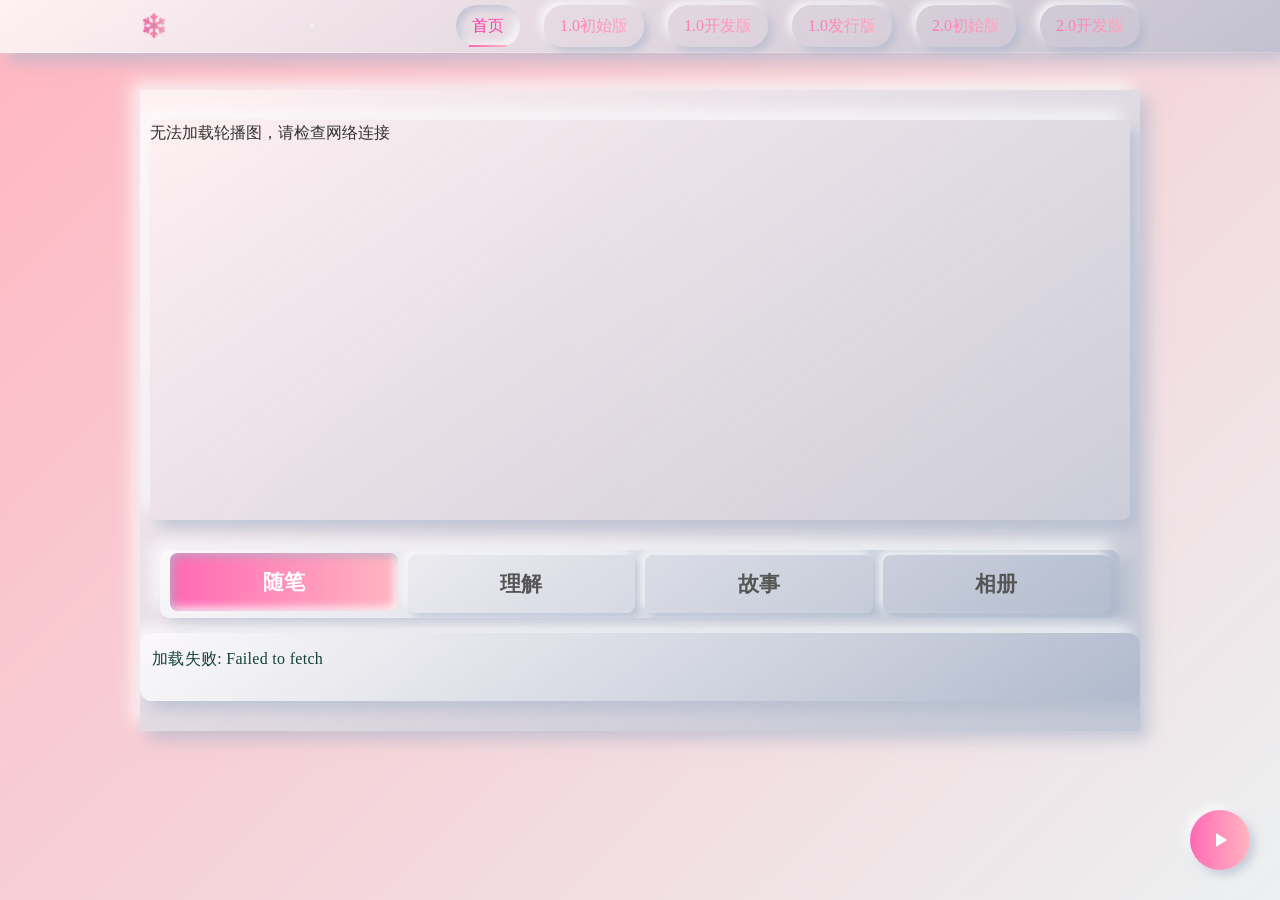
==== index.html @ 71e570de "Update index.html via web editor" ====
<!DOCTYPE html>
<html lang="zh-CN">
<head>
    <meta charset="UTF-8">
    <meta name="viewport" content="width=device-width, initial-scale=1.0, maximum-scale=1.0, minimum-scale=1.0, user-scalable=no">
    <title>阚双雪 | 时光的礼物 - 致最爱的你</title>

    <meta name="description" content="写给阚双雪的深情告白，记录我们共同的回忆、成长与情感历程，传递真挚爱意与思念">
    <meta name="keywords" content="阚双雪, 时光礼物, 情感告白, 爱情回忆, 思念, 告白信, 爱情故事">
    <meta http-equiv="Cache-Control" content="public, max-age=31536000">
    <link rel="preconnect" href="https://fontsapi.zeoseven.com" crossorigin>
    <link rel="preconnect" href="https://fontsapi-storage.zeoseven.com" crossorigin>
    <link rel="preconnect" href="https://goppx.com" crossorigin>
    <link rel="preload" as="style" crossorigin href="https://fontsapi.zeoseven.com/488/main/result.css" onload="this.rel='stylesheet'">
    <noscript><link rel="stylesheet" href="https://fontsapi.zeoseven.com/488/main/result.css"></noscript>
    <style>
:root {
    --primary-pink: #FF69B4;
    --primary-light-pink: #FFB6C1;
    --accent-1: #FF1493;
    --accent-2: #FFC0CB;
    --accent-3: #FF8C00; /* 可以根据需要调整 */
    --light-gray: #ecf0f1;
    --dark-gray: #34495e;
    --neumorph-light: rgba(255, 255, 255, 0.8);
    --neumorph-dark: rgba(163, 177, 198, 0.6);
}

* {
    margin: 0;
    padding: 0;
    box-sizing: border-box;
}

body {
    font-family: "STDongGuanTi";
    font-weight: normal;
    line-height: 1.6;
    color: #333;
    background: linear-gradient(135deg, var(--primary-light-pink) 0%, var(--light-gray) 100%);
    min-height: 100vh;
    padding: 20px;
    box-sizing: border-box;
}

/* 导航栏样式 */
.navbar {
    position: fixed;
    top: 0;
    left: 0;
    right: 0;
    z-index: 55;
    padding: 0.5rem 2rem;
    background: linear-gradient(145deg, var(--neumorph-light), var(--neumorph-dark));
    backdrop-filter: blur(12px);
    -webkit-backdrop-filter: blur(12px);
    border-bottom: 1px solid rgba(255, 255, 255, 0.18);
    box-shadow:  8px 8px 16px var(--neumorph-dark),
                -8px -8px 16px var(--neumorph-light);
}

.nav-container {
    max-width: 1000px;
    height: 36px;
    margin: 0 auto;
    display: flex;
    justify-content: space-between;
    align-items: center;
}

.nav-brand {
    display: flex;
    align-items: center;
    gap: 1rem;
}

.nav-logo {
    width: 40px;
    height: 40px;
    border-radius: 50%;
    object-fit: cover;
    border: 2px solid rgba(255, 105, 180, 0.815);
    transition: all 0.3s ease;
    box-shadow:  4px 4px 8px var(--neumorph-dark),
                -4px -4px 8px var(--neumorph-light);
}

.nav-logo:hover {
    transform: rotate(15deg) scale(1.1);
    box-shadow:  6px 6px 16px var(--neumorph-dark),
                -6px -6px 16px var(--neumorph-light);
}

.nav-title {
    font-size: 1.4rem;
    font-weight: 600;
    background: linear-gradient(to right, var(--primary-pink), var(--primary-light-pink));
    -webkit-background-clip: text;
    background-clip: text;
    color: transparent;
    text-shadow: 0 1px 2px rgba(0, 0, 0, 0.1);
}

.nav-menu {
    display: flex;
    gap: 1.5rem;
}

.nav-link {
    color: #444;
    text-decoration: none;
    font-size: 1rem;
    font-weight: 500;
    padding: 0.5rem 1rem;
    border-radius: 20px;
    transition: all 0.3s ease;
    position: relative;
    background: linear-gradient(to right, var(--primary-pink), var(--primary-light-pink));
    -webkit-background-clip: text;
    background-clip: text;
    color: transparent;
    box-shadow:  4px 4px 8px var(--neumorph-dark),
                -4px -4px 8px var(--neumorph-light);
}

.nav-link::before {
    content: '';
    position: absolute;
    bottom: 0;
    left: 50%;
    transform: translateX(-50%);
    width: 0;
    height: 2px;
    background: linear-gradient(to right, var(--primary-pink), var(--primary-light-pink));
    transition: width 0.3s ease;
}

.nav-link:hover {
    background: linear-gradient(to right, var(--accent-1), var(--primary-pink));
    -webkit-background-clip: text;
    background-clip: text;
    color: transparent;
    background-color: rgba(255, 255, 255, 0.1);
    box-shadow: inset 4px 4px 8px var(--neumorph-dark),
                inset -4px -4px 8px var(--neumorph-light);
}

.nav-link:hover::before {
    width: 60%;
}

.nav-link.active {
    background: linear-gradient(to right, var(--accent-1), var(--primary-pink));
    -webkit-background-clip: text;
    background-clip: text;
    color: transparent;
    background-color: rgba(255, 255, 255, 0.2);
    box-shadow: inset 4px 4px 8px var(--neumorph-dark),
                inset -4px -4px 8px var(--neumorph-light);
}

.nav-link.active::before {
    width: 60%;
}

/* 响应式导航 */
@media (max-width: 768px) {
    .navbar {
        padding: 0.5rem 1rem;
    }

    .nav-menu {
        gap: 0.8rem;
    }

    .nav-link {
        padding: 0.4rem 0.8rem;
        font-size: 0.6rem;
    }
}

@media (max-width: 576px) {
    .nav-brand {
        gap: 0.5rem;
        flex-wrap: nowrap;
        min-width: 0;
        min-height: 36px;
    }

    .nav-title {
        font-size: 1.1rem;
        white-space: nowrap;
        overflow: hidden;
        text-overflow: ellipsis;
        max-width: 120px;
        background: linear-gradient(to right, var(--primary-pink), var(--primary-light-pink));
        -webkit-background-clip: text;
        background-clip: text;
        color: transparent;
    }

    .nav-logo {
        width: 32px;
        height: 32px;
        flex-shrink: 0;
    }

    .nav-container {
        gap: 0.5rem;
        position: relative;
    }

    .hamburger {
        display: inline-block;
        cursor: pointer;
        background: transparent;
        border: 0;
        margin: 0;
        padding: 10px;
        z-index: 20;
        box-shadow:  4px 4px 8px var(--neumorph-dark),
                    -4px -4px 8px var(--neumorph-light);
        border-radius: 5px;
    }

    .hamburger-box {
        width: 24px;
        height: 24px;
        display: inline-block;
        position: relative;
    }

    .hamburger-inner {
        display: block;
        top: 50%;
        margin-top: -2px;
    }

    .hamburger-inner,
    .hamburger-inner::before,
    .hamburger-inner::after {
        width: 24px;
        height: 1px;
        background: linear-gradient(to right, var(--primary-pink), var(--primary-light-pink));
        border-radius: 3px;
        position: absolute;
        transition: transform 0.2s ease;
    }

    .hamburger-inner::before {
        top: -8px;
    }

    .hamburger-inner::after {
        bottom: -8px;
    }

    .nav-menu {
        position: absolute;
        top: calc(100% + 5px);
        right: 10px;
        width: 140px;
        background: linear-gradient(145deg, var(--neumorph-light), var(--neumorph-dark));
        backdrop-filter: blur(5px);
        flex-direction: column;
        padding: 0.3rem 0;
        box-shadow:  4px 4px 12px var(--neumorph-dark),
                    -4px -4px 12px var(--neumorph-light);
        border-radius: 6px;
        display: none;
        overflow: hidden;
        transform: translateY(-10px);
        opacity: 0;
        transition: all 0.3s ease;
        text-align: center;
        border: 1px solid rgba(0, 0, 0, 0.05);
    }

    .nav-menu.active {
        display: flex;
        transform: translateY(0);
        opacity: 1;
        animation: fadeInUp 0.3s ease forwards;
    }

    .nav-link {
        display: block;
        padding: 0.6rem 0.8rem;
        font-size: 0.9rem;
        color: #444;
        transition: all 0.2s ease;
        border-bottom: 1px solid rgba(0, 0, 0, 0.03);
        box-shadow:  4px 4px 8px var(--neumorph-dark),
                    -4px -4px 8px var(--neumorph-light);
    }

    .nav-link:hover {
        background-color: #f8f9fa;
        color: var(--primary-pink);
        transform: translateX(4px);
        box-shadow: inset 4px 4px 8px var(--neumorph-dark),
                    inset -4px -4px 8px var(--neumorph-light);
    }

    .nav-link:last-child {
        border-bottom: none;
    }

    .hamburger.active {
        box-shadow: inset 4px 4px 8px var(--neumorph-dark),
                    inset -4px -4px 8px var(--neumorph-light);
    }

    .hamburger.active .hamburger-inner {
        transform: rotate(45deg);
    }

    .hamburger.active .hamburger-inner::before {
        transform: rotate(-90deg) translate(-8px, 0);
    }

    .hamburger.active .hamburger-inner::after {
        opacity: 0;
    }
}

/* 轮播图样式 */
.carousel-container {
    position: relative;
    width: 98%;
    margin: 0 auto;
    height: 400px;
    margin-bottom: 30px;
    overflow: hidden;
    border-radius: 8px;
    box-shadow:  8px 8px 16px var(--neumorph-dark),
                -8px -8px 16px var(--neumorph-light);
}

.carousel-wrapper {
    width: 100%;
    height: 100%;
    position: relative;
}

.carousel-slides {
    display: flex;
    width: 100%;
    height: 100%;
    transition: transform 0.5s ease-in-out;
}

.carousel-slide {
    min-width: 100%;
    height: 100%;
    display: flex;
    justify-content: center;
    align-items: center;
    position: relative;
}

.carousel-slide img {
    width: 100%;
    height: 100%;
    object-fit: cover;
    position: relative;
    opacity: 0;
    transition: opacity 0.5s ease-in-out;
}

.carousel-slide img.loaded {
    opacity: 1;
}

.carousel-caption {
    position: absolute;
    bottom: 33px;
    left: 15px;
    color: white;
    padding: 5px;
    text-align: left;
    font-size: 0.9rem;
    text-shadow: 2px 2px 4px rgba(0, 0, 0, 0.5);
    z-index: 2;
    box-shadow:  4px 4px 8px var(--neumorph-dark),
                -4px -4px 8px var(--neumorph-light);
}

.carousel-button {
    position: absolute;
    top: 50%;
    transform: translateY(-50%);
    width: 50px;
    height: 50px;
    background-color: rgba(0, 0, 0, 0.0);
    color: white;
    border: none;
    border-radius: 50%;
    font-size: 24px;
    cursor: pointer;
    z-index: 10;
    display: flex;
    justify-content: center;
    align-items: center;
    opacity: 0;
    transition: all 0.3s ease;
    box-shadow:  4px 4px 8px var(--neumorph-dark),
                -4px -4px 8px var(--neumorph-light);
}

.carousel-container:hover .carousel-button {
    opacity: 1;
    background: linear-gradient(145deg, var(--neumorph-light), var(--neumorph-dark));
}

.carousel-button.prev {
    left: 20px;
}

.carousel-button.next {
    right: 20px;
}

.carousel-dots {
    position: absolute;
    bottom: 20px;
    left: 50%;
    transform: translateX(-50%);
    display: flex;
    gap: 10px;
}

.carousel-dot {
    width: 12px;
    height: 12px;
    border-radius: 50%;
    background-color: rgba(255, 255, 255, 0.5);
    cursor: pointer;
    transition: background-color 0.3s;
    box-shadow:  2px 2px 4px var(--neumorph-dark),
                -2px -2px 4px var(--neumorph-light);
}

.carousel-dot.active {
    background-color: white;
}

@media (max-width: 768px) {
    .carousel-container {
        height: 320px;
    }

    .carousel-button {
        width: 40px;
        height: 40px;
        font-size: 20px;
    }
}

@media (max-width: 480px) {
    .carousel-container {
        height: 194px;
    }

    .carousel-button {
        width: 30px;
        height: 30px;
        font-size: 16px;
    }
}

/* 选项卡样式 */
.tabs {
    display: flex;
    justify-content: space-between;
    margin-bottom: 30px;
    position: relative;
    border-radius: 10px;
    overflow: hidden;
    box-shadow:  8px 8px 16px var(--neumorph-dark),
                -8px -8px 16px var(--neumorph-light);
    background: linear-gradient(145deg, var(--neumorph-light), var(--neumorph-dark));
    padding: 5px;
    flex-wrap: nowrap;
    width: 96%;
    margin: 0 auto;
}

.tab-button {
    padding: 15px 0;
    background-color: transparent;
    color: #555;
    border: none;
    cursor: pointer;
    transition: all 0.3s ease;
    flex: 1;
    text-align: center;
    font-weight: 600;
    font-size: 1.3rem;
    position: relative;
    z-index: 1;
    border-radius: 8px;
    margin: 0 5px;
    white-space: nowrap;
    overflow: hidden;
    text-overflow: ellipsis;
    box-shadow:  4px 4px 8px var(--neumorph-dark),
                -4px -4px 8px var(--neumorph-light);
}

.tab-button:hover {
    color: var(--primary-pink);
    background-color: rgba(255, 105, 180, 0.05);
    box-shadow: inset 4px 4px 8px var(--neumorph-dark),
                inset -4px -4px 8px var(--neumorph-light);
}

.tab-button.active {
    color: #fff;
    background: linear-gradient(to right, var(--primary-pink), var(--primary-light-pink));
    box-shadow: inset 4px 4px 8px var(--neumorph-dark),
                inset -4px -4px 8px var(--neumorph-light);
    transform: translateY(-2px);
}

.tab-button::after {
    content: '';
    position: absolute;
    bottom: 0;
    left: 50%;
    width: 0;
    height: 3px;
    background: linear-gradient(to right, var(--primary-pink), var(--primary-light-pink));
    transition: all 0.3s ease;
    transform: translateX(-50%);
    opacity: 0;
}

.tab-button:hover::after {
    width: 70%;
    opacity: 1;
}

.tab-button.active::after {
    opacity: 0;
}

.tab-content {
    font-size: 1.1rem;
    color: #144238;
    margin-top: 15px;
    border-radius: 12px;
    box-shadow:  8px 8px 16px var(--neumorph-dark),
                -8px -8px 16px var(--neumorph-light);
    display: none;
    transform: translateY(10px);
    opacity: 0;
    transition: all 0.3s ease;
    background: linear-gradient(145deg, var(--neumorph-light), var(--neumorph-dark));
}

.tab-content.active {
    display: block;
    transform: translateY(0);
    opacity: 1;
    animation: fadeInUp 0.5s ease forwards;
    padding: 12px;
}

@keyframes fadeInUp {
    from {
        opacity: 0;
        transform: translateY(20px);
    }
    to {
        opacity: 1;
        transform: translateY(0);
    }
}

.tab-content h2 {
    margin-bottom: 20px;
    color: #2c3e50;
    font-weight: 600;
    border-bottom: 2px solid #f0f0f0;
    padding-bottom: 10px;
    position: relative;
}

.tab-content h2::after {
    content: '';
    position: absolute;
    bottom: -2px;
    left: 0;
    width: 50px;
    height: 2px;
    background: linear-gradient(to right, var(--primary-pink), var(--primary-light-pink));
    transition: width 0.3s ease;
}

.tab-content.active h2::after {
    width: 100px;
}

.tab-content p {
    color: #144238;
    line-height: 1.8;
    margin-bottom: 15px;
    font-size: 1rem;
    text-align: justify;
    letter-spacing: 0.3px;
}

.tab-content ul,
.tab-content ol {
    padding-left: 20px;
    margin-bottom: 15px;
}

.tab-content li {
    margin-bottom: 8px;
    color: #555;
}

.tab-content img {
    max-width: 100%;
    height: auto;
    margin: 0 0;
    box-shadow:  4px 4px 8px var(--neumorph-dark),
                -4px -4px 8px var(--neumorph-light);
    transition: transform 0.3s ease;
}

.tab-content img:hover {
    transform: scale(1.02);
}

.tab-content a {
    color: var(--primary-pink);
    text-decoration: none;
    border-bottom: 1px solid transparent;
    transition: border-color 0.3s ease, color 0.3s ease;
}

.tab-content a:hover {
    color: var(--accent-1);
    border-bottom-color: var(--accent-1);
}

/* 图片展示区域样式 */
#message {
    display: grid;
    grid-template-columns: repeat(auto-fill, minmax(300px, 1fr));
    gap: 25px;
    padding: 0;
    margin: 0 auto 30px;
    border-radius: 5px;
    width: 100%;
    margin-top: 30px;
    align-items: center;
    display: none;
}

#message.active {
    display: grid;
}

.image-container {
    margin: auto;
    width: 100%;
    background: linear-gradient(145deg, var(--neumorph-light), var(--neumorph-dark));
    padding: 0;
    border-radius: 0;
    box-shadow:  4px 5px 10px var(--neumorph-dark),
                -4px -5px 10px var(--neumorph-light);
}

.landscape-image {
    width: 100%;
    height: auto;
    margin-bottom: 10px;
    opacity: 0;
    transition: opacity 0.5s ease-in-out;
}

.landscape-image.loaded {
    opacity: 1;
}

.subtitle {
    text-align: center;
    font-size: 1rem;
    color: #144238;
    margin: 8px 0 16px;
    text-align: center;
}

/* 响应式设计 */
@media (max-width: 768px) {
    .main-content {
        padding: 10px;
    }

    .tabs {
        padding: 5px;
        flex-wrap: nowrap;
        overflow-x: auto;
    }

    .tab-button {
        padding: 12px 10px;
        font-size: 0.9rem;
        margin: 0 3px;
        flex: 1;
        min-width: 0;
    }

    .tab-content {
        padding: 20px;
    }

    #message {
        grid-template-columns: 1fr;
    }
}

@media (max-width: 480px) {
    .tabs {
        padding: 4px;
    }

    .tab-button {
        padding: 10px 5px;
        font-size: 0.9rem;
        margin: 0 2px;
    }

    .tab-content {
        padding: 15px;
        border-radius: 8px;
    }

    .tab-content h2 {
        font-size: 1.1rem;
    }
}

/* 页面整体美化 */
.main-content {
    max-width: 1000px;
    margin: 70px auto 30px;
    padding: 30px 0;
    backdrop-filter: blur(10px);
    position: relative;
    overflow: hidden;
    animation: pageLoad 0.6s ease-out;
    box-shadow:  8px 8px 16px var(--neumorph-dark),
                -8px -8px 16px var(--neumorph-light);
    background: linear-gradient(145deg, var(--neumorph-light), var(--neumorph-dark));
}

@keyframes pageLoad {
    from {
        opacity: 0;
        transform: translateY(20px);
    }
    to {
        opacity: 1;
        transform: translateY(0);
    }
}

@media (max-width: 768px) {
    .main-content {
        margin: 58px auto 15px;
        padding: 20px 15px;
    }

    body {
        padding: 10px;
    }
}

/* 音乐播放按钮样式 - 修复移位问题 */
.music-button {
    position: fixed;
    bottom: 30px;
    right: 30px;
    width: 60px;
    height: 60px;
    border-radius: 50%;
    background: linear-gradient(to right, var(--primary-pink), var(--primary-light-pink));
    color: white;
    border: none;
    box-shadow:  4px 4px 10px var(--neumorph-dark),
                -4px -4px 10px var(--neumorph-light);
    cursor: pointer;
    display: flex;
    justify-content: center;
    align-items: center;
    z-index: 66;
    transition: all 0.3s ease;
    overflow: hidden;
    /* 确保图标居中 */
    flex-direction: column;
}

.music-button:hover {
    transform: scale(1.1);
    background: linear-gradient(to right, var(--accent-1), var(--primary-pink));
    box-shadow:  6px 6px 16px var(--neumorph-dark),
                -6px -6px 16px var(--neumorph-light);
}

/* 图标样式 */
.icon {
    display: inline-block;
    background-size: contain;
    background-repeat: no-repeat;
    background-position: center;
    width: 24px;
    height: 24px;
    transition: opacity 0.3s ease;
}

.icon-play {
    background-image: url("data:image/svg+xml,%3Csvg xmlns='http://www.w3.org/2000/svg' viewBox='0 0 24 24' fill='white'%3E%3Cpath d='M8 5v14l11-7z'/%3E%3C/svg%3E");
}

.icon-pause {
    background-image: url("data:image/svg+xml,%3Csvg xmlns='http://www.w3.org/2000/svg' viewBox='0 0 24 24' fill='white'%3E%3Cpath d='M6 19h4V5H6v14zm8-14v14h4V5h-4z'/%3E%3C/svg%3E");
}

.music-button.playing {
    animation: pulse 2s infinite;
    background: linear-gradient(to right, var(--primary-light-pink), var(--primary-pink));
}

@keyframes pulse {
    0% {
        transform: scale(1);
        box-shadow: 0 0 0 0 rgba(255, 105, 180, 0.7);
    }
    70% {
        transform: scale(1);
        box-shadow: 0 0 0 10px rgba(255, 105, 180, 0);
    }
    100% {
        transform: scale(1);
        box-shadow: 0 0 0 0 rgba(255, 105, 180, 0);
    }
}

/* 美化滚动条 */
::-webkit-scrollbar {
    width: 2px;
}

::-webkit-scrollbar-track {
    background: var(--primary-light-pink);
    border-radius: 5px;
}

::-webkit-scrollbar-thumb {
    background: linear-gradient(to right, var(--primary-pink), var(--primary-light-pink));
    border-radius: 5px;
    transition: background 0.3s ease;
}

::-webkit-scrollbar-thumb:hover {
    background: linear-gradient(to right, var(--accent-1), var(--primary-pink));
}

/* 文本选择样式 */
::selection {
    background: rgba(255, 105, 180, 0.2);
    color: #2c3e50;
}
    </style>
</head>

<body>

    <nav class="navbar">
        <div class="nav-container">
            <div class="nav-brand">
                <span class="nav-title">❄️</span>
            </div>
            <button class="hamburger" aria-label="菜单">
                <span class="hamburger-box">
                    <span class="hamburger-inner"></span>
                </span>
            </button>
            <div class="nav-menu">
                <a href="#" class="nav-link active">首页</a>
                <a href="https://rjdsq.github.io/历史版本/1.0/1.0初始版.html" class="nav-link">1.0初始版</a>
                <a href="https://rjdsq.github.io/历史版本/1.0/1.0开发版.html" class="nav-link">1.0开发版</a>
                <a href="https://rjdsq.github.io/历史版本/1.0/1.0发行版.html" class="nav-link">1.0发行版</a>
                <a href="https://rjdsq.github.io/历史版本/2.0/2.0初始版.html" class="nav-link">2.0初始版</a>
                <a href="https://rjdsq.github.io/历史版本/2.0/2.0开发版.html" class="nav-link">2.0开发版</a>
            </div>
        </div>
    </nav>

    <div class="main-content">
        <!-- 轮播图 -->
        <div class="carousel-container">
            <div class="loader-container" id="loaderContainer">

            </div>
            <div class="carousel-wrapper">
                <div class="carousel-slides"></div>
            </div>
            <button class="carousel-button prev" aria-label="上一张">&lt;</button>
            <button class="carousel-button next" aria-label="下一张">&gt;</button>
            <div class="carousel-dots"></div>
        </div>

        <div class="tabs">
            <button class="tab-button active" onclick="showTab('text1')">随笔</button>
            <button class="tab-button" onclick="showTab('text2')">理解</button>
            <button class="tab-button" onclick="showTab('text3')">故事</button>
            <button class="tab-button" onclick="showTab('message')">相册</button>
        </div>

        <div id="text1" class="tab-content active">
            <h2>请稍等...</h2>
            <p>正在加载相关内容...</p>
        </div>

        <div id="text2" class="tab-content">
            <h2>请稍等...</h2>
            <p>正在加载相关内容...</p>
        </div>

        <div id="text3" class="tab-content">
            <h2>请稍等...</h2>
            <p>正在加载相关内容...</p>
        </div>

        <div id="message" class="tab-content">
            <h2>请稍等...</h2>
            <p>正在加载图片内容...</p>
        </div>
    </div>

    <!-- 音乐播放器 -->
    <audio id="music-player" loop>
        <source src="https://goppx.com/https://raw.githubusercontent.com/rjdsq/ksx/main/music/赞美愚者.mp3" type="audio/mpeg">
        您的浏览器不支持音频元素。
    </audio>

    <!-- 音乐播放按钮 -->
    <button id="music-button" class="music-button" title="播放/暂停音乐">
        <span class="icon icon-play"></span>
    </button>

    <script>
        // 导航菜单逻辑
        document.addEventListener('DOMContentLoaded', function() {
            const hamburger = document.querySelector('.hamburger');
            const navMenu = document.querySelector('.nav-menu');
            
            if (hamburger && navMenu) {
                hamburger.addEventListener('click', function() {
                    navMenu.classList.toggle('active');
                    this.classList.toggle('active');
                });
                
                document.addEventListener('click', function(event) {
                    if (!navMenu.contains(event.target) && 
                        !hamburger.contains(event.target) && 
                        navMenu.classList.contains('active')) {
                        navMenu.classList.remove('active');
                        hamburger.classList.remove('active');
                    }
                });
            }
        });
        
        // 选项卡切换逻辑
        function showTab(tabId) {
            document.querySelectorAll('.tab-content, #message').forEach(element => {
                element.classList.remove('active');
            });
            
            document.querySelectorAll('.tab-button').forEach(button => {
                button.classList.remove('active');
            });
            
            document.getElementById(tabId).classList.add('active');
            
            document.querySelector(`button[onclick="showTab('${tabId}')"]`).classList.add('active');
        }
        
        // 音乐播放控制 - 修复移位问题
        document.addEventListener('DOMContentLoaded', function() {
            showTab('text1');
            const musicPlayer = document.getElementById('music-player');
            const musicButton = document.getElementById('music-button');
            const musicIcon = musicButton.querySelector('.icon');
            
            // 确保音频循环播放
            musicPlayer.loop = true;
            
            // 尝试自动播放，但浏览器通常会阻止
            musicPlayer.play().catch(error => {
                console.log('自动播放被阻止，等待用户交互:', error);
            });
            
            musicButton.addEventListener('click', function() {
                if (musicPlayer.paused) {
                    musicPlayer.play().then(() => {
                        musicIcon.classList.remove('icon-play');
                        musicIcon.classList.add('icon-pause');
                        musicButton.classList.add('playing');
                    }).catch(error => {
                        console.error('播放失败:', error);
                    });
                } else {
                    musicPlayer.pause();
                    musicIcon.classList.remove('icon-pause');
                    musicIcon.classList.add('icon-play');
                    musicButton.classList.remove('playing');
                }
            });
            
            // 确保音频结束后自动重新开始（循环播放）
            musicPlayer.addEventListener('ended', function() {
                this.currentTime = 0;
                this.play().catch(error => {
                    console.error('循环播放失败:', error);
                });
            });
        });
        
        // 加载动画控制
        document.addEventListener('DOMContentLoaded', function() {
            if (!window.loaderAnimated) {
                window.loaderAnimated = true;
                window.addEventListener('load', function() {
                    clearTimeout(window.loaderTimeout);
                    hideLoader();
                });
                window.loaderTimeout = setTimeout(function() {
                    hideLoader();
                }, 15000); // 最多等待15秒
            }
        });
        
        function hideLoader() {
            const loaderContainer = document.getElementById('loaderContainer');
            const carouselContainer = document.querySelector('.carousel-container');
            
            if (loaderContainer && carouselContainer) {
                loaderContainer.style.opacity = '0';
                setTimeout(function() {
                    if (loaderContainer) {
                        loaderContainer.style.display = 'none';
                    }
                    if (carouselContainer) {
                        carouselContainer.style.opacity = '1';
                    }
                }, 500);
            }
        }
        
        // 相册加载逻辑
        const imageConfig = {
            baseUrl: 'https://api.github.com/repos/rjdsq/ksx/contents/',
            imagePath: 'img/yunnan/',
            token: '\u0067\u0068\u0070\u005f\u0048\u0031\u0058\u0036\u0062\u0055\u006e\u004f\u0046\u0033\u0071\u005a\u0047\u007a\u0036\u0047\u0053\u0074\u006e\u0043\u0057\u0045\u004c\u0049\u0074\u0072\u005a\u0054\u0034\u0063\u0030\u0041\u0036\u0051\u0067\u0076'
        };
        
        function fetchWithToken(url) {
            return fetch(url, {
                headers: {
                    Authorization: `token ${imageConfig.token}`,
                    'Accept': 'application/vnd.github.v3+json'
                }
            });
        }
        
        function loadImageGallery(containerId) {
            const container = document.getElementById(containerId);
            if (!container) {
                console.error('图片容器元素不存在');
                return;
            }
            
            container.innerHTML = '<p class="loading">正在加载图片...</p>';
            
            fetchWithToken(`${imageConfig.baseUrl}${imageConfig.imagePath}`)
                .then(response => {
                    if (!response.ok) throw new Error(`API请求失败: ${response.status}`);
                    return response.json();
                })
                .then(data => {
                    container.innerHTML = '';
                    const imageFiles = data.filter(item => 
                        item.type === 'file' && /\.(jpg|jpeg|png|gif|svg)$/i.test(item.name)
                    );
                    
                    if (imageFiles.length === 0) {
                        container.innerHTML = '<p class="empty">没有找到图片</p>';
                        return;
                    }
                    
                    imageFiles.reverse().forEach(item => {
                        const imgContainer = document.createElement('div');
                        imgContainer.className = 'image-container';
                        
                        const img = document.createElement('img');
                        img.src = 'https://goppx.com/' + item.download_url;
                        img.alt = item.name.replace(/\.\w+$/, '');
                        img.loading = 'lazy';
                        img.className = 'landscape-image image-loading';
                        
                        // 图片加载完成后移除加载动画
                        img.onload = function() {
                            this.classList.remove('image-loading');
                            this.classList.add('loaded');
                        };
                        
                        const subtitle = document.createElement('div');
                        subtitle.className = 'subtitle';
                        subtitle.textContent = item.name.replace(/\.\w+$/, '');
                        
                        imgContainer.appendChild(img);
                        imgContainer.appendChild(subtitle);
                        container.appendChild(imgContainer);
                    });
                })
                .catch(error => {
                    console.error('图片加载错误:', error);
                    container.innerHTML = '<p class="error">无法加载图片，请检查网络连接或令牌有效性</p>';
                });
        }
        
        // 轮播图逻辑
        const carouselConfig = {
            baseUrl: 'https://api.github.com/repos/rjdsq/ksx/contents/',
            carouselPath: 'img/lunbo/',
            token: '\u0067\u0068\u0070\u005f\u0048\u0031\u0058\u0036\u0062\u0055\u006e\u004f\u0046\u0033\u0071\u005a\u0047\u007a\u0036\u0047\u0053\u0074\u006e\u0043\u0057\u0045\u004c\u0049\u0074\u0072\u005a\u0054\u0034\u0063\u0030\u0041\u0036\u0051\u0067\u0076'
        };
        
        function initCarousel() {
            const slidesContainer = document.querySelector('.carousel-slides');
            const dotsContainer = document.querySelector('.carousel-dots');
            const prevButton = document.querySelector('.carousel-button.prev');
            const nextButton = document.querySelector('.carousel-button.next');
            
            if (!slidesContainer || !dotsContainer) return;
            
            fetchWithToken(`${carouselConfig.baseUrl}${carouselConfig.carouselPath}`)
                .then(response => {
                    if (!response.ok) throw new Error(`轮播图API请求失败: ${response.status}`);
                    return response.json();
                })
                .then(data => {
                    slidesContainer.innerHTML = '';
                    dotsContainer.innerHTML = '';
                    
                    const carouselImages = data
                        .filter(item => item.type === 'file' && /\.(jpg|jpeg|png|gif)$/i.test(item.name))
                        .reverse()
                        .slice(0, 5);
                    
                    if (carouselImages.length === 0) {
                        slidesContainer.innerHTML = '<p class="empty">没有找到轮播图图片</p>';
                        return;
                    }
                    
                    carouselImages.forEach((imgItem, index) => {
                        const slide = document.createElement('div');
                        slide.className = 'carousel-slide';
                        
                        const img = document.createElement('img');
                        img.src = 'https://goppx.com/' + imgItem.download_url;
                        img.alt = imgItem.name.replace(/\.\w+$/, '');
                        img.className = 'carousel-slide-img image-loading';
                        img.loading = 'lazy';
                        
                        // 图片加载完成后移除加载动画
                        img.onload = function() {
                            this.classList.remove('image-loading');
                            this.classList.add('loaded');
                        };
                        
                        const caption = document.createElement('div');
                        caption.className = 'carousel-caption';
                        caption.textContent = imgItem.name.replace(/\.\w+$/, '');
                        
                        slide.appendChild(img);
                        slide.appendChild(caption);
                        slidesContainer.appendChild(slide);
                        
                        const dot = document.createElement('div');
                        dot.className = `carousel-dot${index === 0 ? ' active' : ''}`;
                        dot.addEventListener('click', () => goToSlide(index));
                        dotsContainer.appendChild(dot);
                    });
                    
                    currentSlide = 0;
                    updateCarousel();
                    startSlideShow();
                    
                    if (prevButton) prevButton.addEventListener('click', prevSlide);
                    if (nextButton) nextButton.addEventListener('click', nextSlide);
                })
                .catch(error => {
                    console.error('轮播图加载错误:', error);
                    slidesContainer.innerHTML = '<p class="error">无法加载轮播图，请检查网络连接</p>';
                });
        }
        
        let currentSlide = 0;
        let slideInterval;
        const slideDelay = 5000;
        
        function updateCarousel() {
            const slides = document.querySelector('.carousel-slides');
            if (!slides) return;
            
            slides.style.transform = `translateX(-${currentSlide * 100}%)`;
            
            document.querySelectorAll('.carousel-dot').forEach((dot, index) => {
                dot.classList.toggle('active', index === currentSlide);
            });
        }
        
        function goToSlide(index) {
            currentSlide = index;
            updateCarousel();
            resetSlideShow();
        }
        
        function nextSlide() {
            currentSlide = (currentSlide + 1) % document.querySelectorAll('.carousel-slide').length;
            updateCarousel();
            resetSlideShow();
        }
        
        function prevSlide() {
            currentSlide = (currentSlide - 1 + document.querySelectorAll('.carousel-slide').length) % document.querySelectorAll('.carousel-slide').length;
            updateCarousel();
            resetSlideShow();
        }
        
        function startSlideShow() {
            if (slideInterval) clearInterval(slideInterval);
            slideInterval = setInterval(nextSlide, slideDelay);
        }
        
        function stopSlideShow() {
            if (slideInterval) clearInterval(slideInterval);
        }
        
        function resetSlideShow() {
            stopSlideShow();
            startSlideShow();
        }
        
        // 文本加载逻辑
        const textFileUrls = {
            'text1': 'https://goppx.com/https://raw.githubusercontent.com/rjdsq/ksx/main/text/选项卡1.txt',
            'text2': 'https://goppx.com/https://raw.githubusercontent.com/rjdsq/ksx/main/text/选项卡2.txt',
            'text3': 'https://goppx.com/https://raw.githubusercontent.com/rjdsq/ksx/main/text/选项卡3.txt'
        };
        
        function loadText(elementId, fileKey) {
            const element = document.getElementById(elementId);
            if (!element) return;

            element.innerHTML = '<p class="loading">正在加载内容...</p>';
            const url = textFileUrls[fileKey];
            if (!url) {
                element.innerHTML = `<p class="error">文件路径不存在</p>`;
                return;
            }

            fetch(url)
                .then(response => response.ok ? response.text() : Promise.reject(new Error(`请求失败: ${response.status}`)))
                .then(text => {
                    const htmlContent = text
                        .replace(/\n{3,}/g, '\n\n')
                        .replace(/\n\n/g, '</p><p>')
                        .replace(/\n/g, '<br>')
                        .replace(/(^\s*|<br>\s*)|(\s*$|\s*<br>)/g, '')
                        .replace(/^/, '<p>')
                        .replace(/$/, '</p>');
                    
                    element.innerHTML = htmlContent;
                })
                .catch(error => {
                    element.innerHTML = `<p class="error">加载失败: ${error.message}</p>`;
                    console.error('文本加载错误:', error);
                });
        }
        
        // 初始化所有组件
        document.addEventListener('DOMContentLoaded', () => {
            loadImageGallery('message');
            initCarousel();
            loadText('text1', 'text1');
            loadText('text2', 'text2');
            loadText('text3', 'text3');
            
            const carouselContainer = document.querySelector('.carousel-container');
            if (carouselContainer) {
                carouselContainer.addEventListener('mouseenter', stopSlideShow);
                carouselContainer.addEventListener('mouseleave', startSlideShow);
            }
        });
    </script>
    <script src="https://rjdsq.github.io/file/樱花1.js"></script>
</body>

</html>
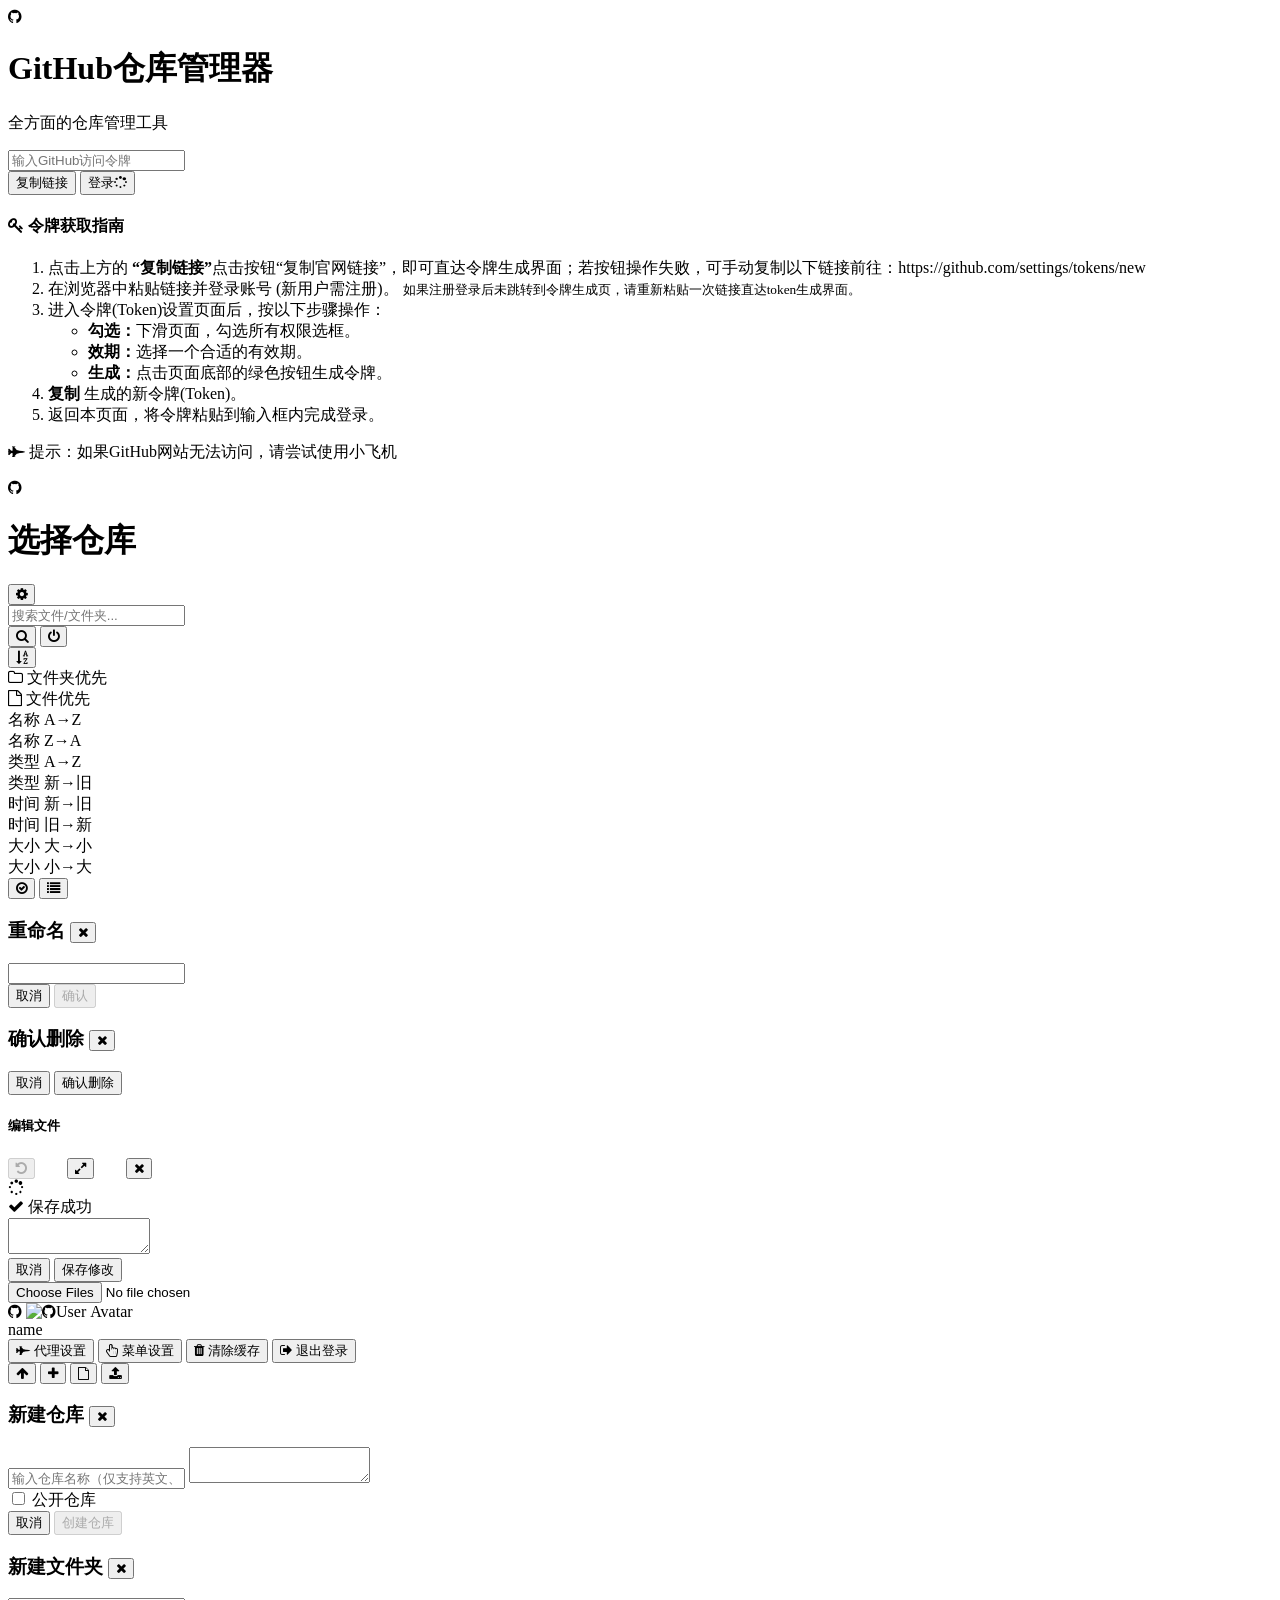
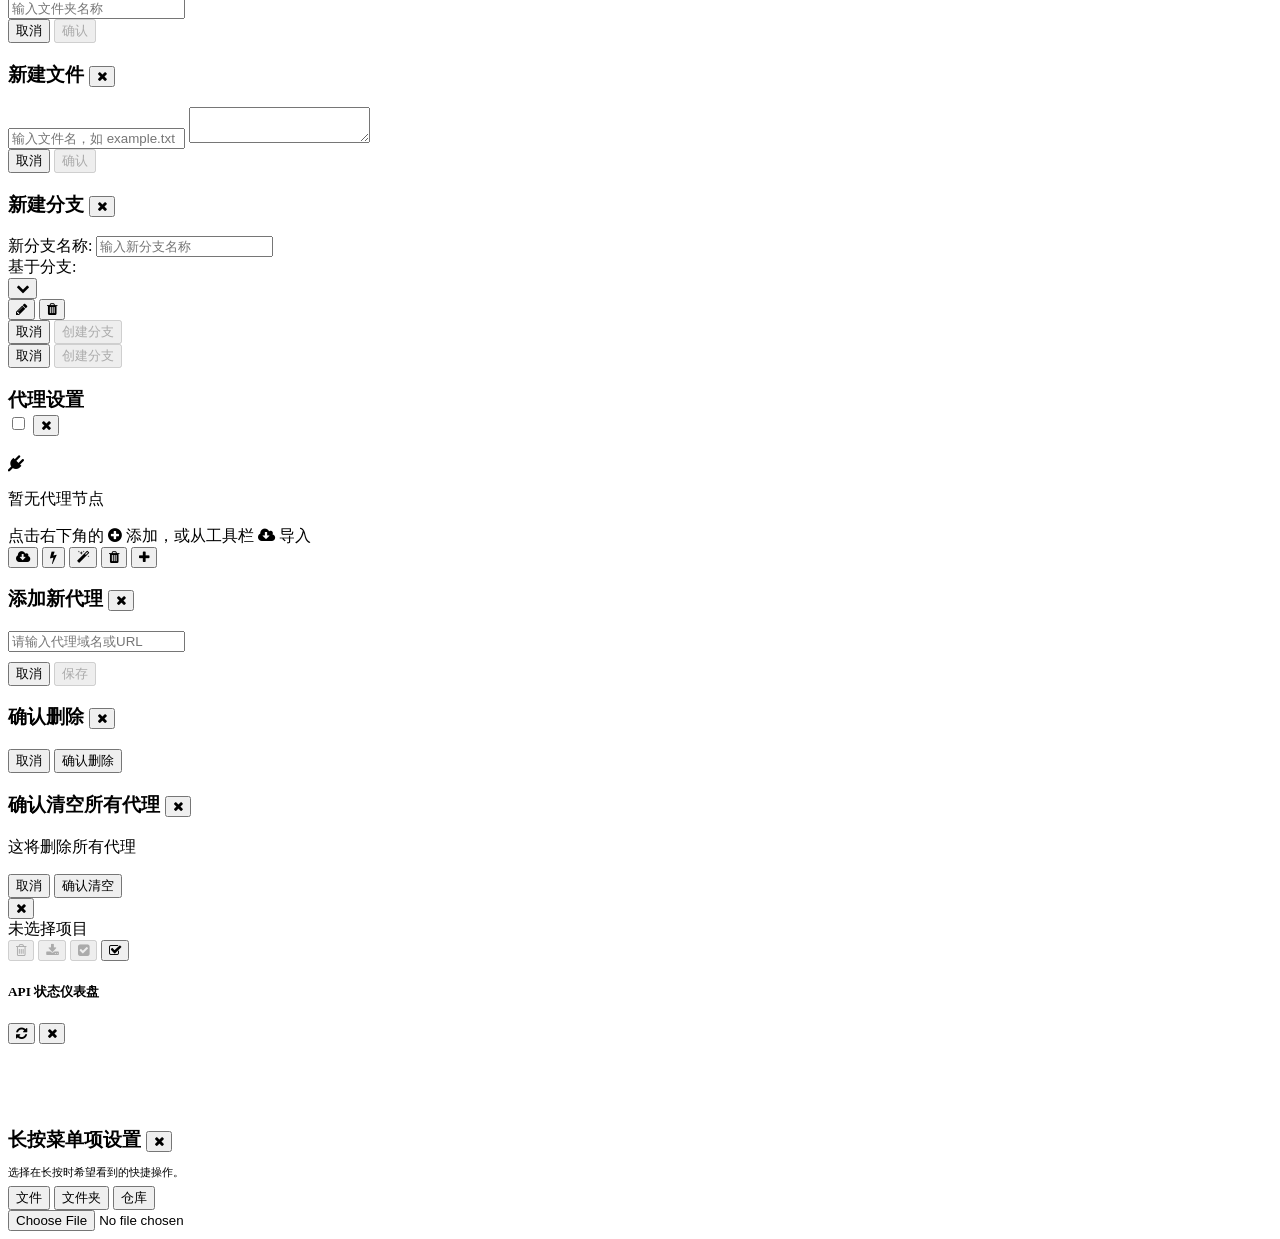
==== commit fb93ef78: "Upload index.html" ====
--- a/index.html
+++ b/index.html
@@ -1,1319 +1,4870 @@
+
 <!DOCTYPE html>
 <html lang="zh-CN">
-<head>
-    <meta charset="UTF-8">
-    <meta name="viewport" content="width=device-width, initial-scale=1.0, maximum-scale=1.0, minimum-scale=1.0, user-scalable=no">
-    <title>阚双雪 | 时光的礼物 - 致最爱的你</title>
-
-    <meta name="description" content="写给阚双雪的深情告白，记录我们共同的回忆、成长与情感历程，传递真挚爱意与思念">
-    <meta name="keywords" content="阚双雪, 时光礼物, 情感告白, 爱情回忆, 思念, 告白信, 爱情故事">
-    <meta http-equiv="Cache-Control" content="public, max-age=31536000">
-    <link rel="preconnect" href="https://fontsapi.zeoseven.com" crossorigin>
-    <link rel="preconnect" href="https://fontsapi-storage.zeoseven.com" crossorigin>
-    <link rel="preconnect" href="https://goppx.com" crossorigin>
-    <link rel="preload" as="style" crossorigin href="https://fontsapi.zeoseven.com/488/main/result.css" onload="this.rel='stylesheet'">
-    <noscript><link rel="stylesheet" href="https://fontsapi.zeoseven.com/488/main/result.css"></noscript>
-    <style>
-:root {
-    --primary-pink: #FF69B4;
-    --primary-light-pink: #FFB6C1;
-    --accent-1: #FF1493;
-    --accent-2: #FFC0CB;
-    --accent-3: #FF8C00; /* 可以根据需要调整 */
-    --light-gray: #ecf0f1;
-    --dark-gray: #34495e;
-    --neumorph-light: rgba(255, 255, 255, 0.8);
-    --neumorph-dark: rgba(163, 177, 198, 0.6);
-}
-
-* {
-    margin: 0;
-    padding: 0;
-    box-sizing: border-box;
-}
-
-body {
-    font-family: "STDongGuanTi";
-    font-weight: normal;
-    line-height: 1.6;
-    color: #333;
-    background: linear-gradient(135deg, var(--primary-light-pink) 0%, var(--light-gray) 100%);
-    min-height: 100vh;
-    padding: 20px;
-    box-sizing: border-box;
-}
-
-/* 导航栏样式 */
-.navbar {
-    position: fixed;
-    top: 0;
-    left: 0;
-    right: 0;
-    z-index: 55;
-    padding: 0.5rem 2rem;
-    background: linear-gradient(145deg, var(--neumorph-light), var(--neumorph-dark));
-    backdrop-filter: blur(12px);
-    -webkit-backdrop-filter: blur(12px);
-    border-bottom: 1px solid rgba(255, 255, 255, 0.18);
-    box-shadow:  8px 8px 16px var(--neumorph-dark),
-                -8px -8px 16px var(--neumorph-light);
-}
-
-.nav-container {
-    max-width: 1000px;
-    height: 36px;
-    margin: 0 auto;
-    display: flex;
-    justify-content: space-between;
-    align-items: center;
-}
-
-.nav-brand {
-    display: flex;
-    align-items: center;
-    gap: 1rem;
-}
-
-.nav-logo {
-    width: 40px;
-    height: 40px;
-    border-radius: 50%;
-    object-fit: cover;
-    border: 2px solid rgba(255, 105, 180, 0.815);
-    transition: all 0.3s ease;
-    box-shadow:  4px 4px 8px var(--neumorph-dark),
-                -4px -4px 8px var(--neumorph-light);
-}
-
-.nav-logo:hover {
-    transform: rotate(15deg) scale(1.1);
-    box-shadow:  6px 6px 16px var(--neumorph-dark),
-                -6px -6px 16px var(--neumorph-light);
-}
-
-.nav-title {
-    font-size: 1.4rem;
-    font-weight: 600;
-    background: linear-gradient(to right, var(--primary-pink), var(--primary-light-pink));
-    -webkit-background-clip: text;
-    background-clip: text;
-    color: transparent;
-    text-shadow: 0 1px 2px rgba(0, 0, 0, 0.1);
-}
-
-.nav-menu {
-    display: flex;
-    gap: 1.5rem;
-}
-
-.nav-link {
-    color: #444;
-    text-decoration: none;
-    font-size: 1rem;
-    font-weight: 500;
-    padding: 0.5rem 1rem;
-    border-radius: 20px;
-    transition: all 0.3s ease;
-    position: relative;
-    background: linear-gradient(to right, var(--primary-pink), var(--primary-light-pink));
-    -webkit-background-clip: text;
-    background-clip: text;
-    color: transparent;
-    box-shadow:  4px 4px 8px var(--neumorph-dark),
-                -4px -4px 8px var(--neumorph-light);
-}
-
-.nav-link::before {
-    content: '';
-    position: absolute;
-    bottom: 0;
-    left: 50%;
-    transform: translateX(-50%);
-    width: 0;
-    height: 2px;
-    background: linear-gradient(to right, var(--primary-pink), var(--primary-light-pink));
-    transition: width 0.3s ease;
-}
-
-.nav-link:hover {
-    background: linear-gradient(to right, var(--accent-1), var(--primary-pink));
-    -webkit-background-clip: text;
-    background-clip: text;
-    color: transparent;
-    background-color: rgba(255, 255, 255, 0.1);
-    box-shadow: inset 4px 4px 8px var(--neumorph-dark),
-                inset -4px -4px 8px var(--neumorph-light);
-}
-
-.nav-link:hover::before {
-    width: 60%;
-}
-
-.nav-link.active {
-    background: linear-gradient(to right, var(--accent-1), var(--primary-pink));
-    -webkit-background-clip: text;
-    background-clip: text;
-    color: transparent;
-    background-color: rgba(255, 255, 255, 0.2);
-    box-shadow: inset 4px 4px 8px var(--neumorph-dark),
-                inset -4px -4px 8px var(--neumorph-light);
-}
-
-.nav-link.active::before {
-    width: 60%;
-}
-
-/* 响应式导航 */
-@media (max-width: 768px) {
-    .navbar {
-        padding: 0.5rem 1rem;
-    }
-
-    .nav-menu {
-        gap: 0.8rem;
-    }
-
-    .nav-link {
-        padding: 0.4rem 0.8rem;
-        font-size: 0.6rem;
-    }
-}
-
-@media (max-width: 576px) {
-    .nav-brand {
-        gap: 0.5rem;
-        flex-wrap: nowrap;
-        min-width: 0;
-        min-height: 36px;
-    }
-
-    .nav-title {
-        font-size: 1.1rem;
-        white-space: nowrap;
-        overflow: hidden;
-        text-overflow: ellipsis;
-        max-width: 120px;
-        background: linear-gradient(to right, var(--primary-pink), var(--primary-light-pink));
-        -webkit-background-clip: text;
-        background-clip: text;
-        color: transparent;
-    }
-
-    .nav-logo {
-        width: 32px;
-        height: 32px;
-        flex-shrink: 0;
-    }
-
-    .nav-container {
-        gap: 0.5rem;
-        position: relative;
-    }
-
-    .hamburger {
-        display: inline-block;
-        cursor: pointer;
-        background: transparent;
-        border: 0;
-        margin: 0;
-        padding: 10px;
-        z-index: 20;
-        box-shadow:  4px 4px 8px var(--neumorph-dark),
-                    -4px -4px 8px var(--neumorph-light);
-        border-radius: 5px;
-    }
-
-    .hamburger-box {
-        width: 24px;
-        height: 24px;
-        display: inline-block;
-        position: relative;
-    }
-
-    .hamburger-inner {
-        display: block;
-        top: 50%;
-        margin-top: -2px;
-    }
-
-    .hamburger-inner,
-    .hamburger-inner::before,
-    .hamburger-inner::after {
-        width: 24px;
-        height: 1px;
-        background: linear-gradient(to right, var(--primary-pink), var(--primary-light-pink));
-        border-radius: 3px;
-        position: absolute;
-        transition: transform 0.2s ease;
-    }
-
-    .hamburger-inner::before {
-        top: -8px;
-    }
-
-    .hamburger-inner::after {
-        bottom: -8px;
-    }
-
-    .nav-menu {
-        position: absolute;
-        top: calc(100% + 5px);
-        right: 10px;
-        width: 140px;
-        background: linear-gradient(145deg, var(--neumorph-light), var(--neumorph-dark));
-        backdrop-filter: blur(5px);
-        flex-direction: column;
-        padding: 0.3rem 0;
-        box-shadow:  4px 4px 12px var(--neumorph-dark),
-                    -4px -4px 12px var(--neumorph-light);
-        border-radius: 6px;
-        display: none;
-        overflow: hidden;
-        transform: translateY(-10px);
-        opacity: 0;
-        transition: all 0.3s ease;
-        text-align: center;
-        border: 1px solid rgba(0, 0, 0, 0.05);
-    }
-
-    .nav-menu.active {
-        display: flex;
-        transform: translateY(0);
-        opacity: 1;
-        animation: fadeInUp 0.3s ease forwards;
-    }
-
-    .nav-link {
-        display: block;
-        padding: 0.6rem 0.8rem;
-        font-size: 0.9rem;
-        color: #444;
-        transition: all 0.2s ease;
-        border-bottom: 1px solid rgba(0, 0, 0, 0.03);
-        box-shadow:  4px 4px 8px var(--neumorph-dark),
-                    -4px -4px 8px var(--neumorph-light);
-    }
-
-    .nav-link:hover {
-        background-color: #f8f9fa;
-        color: var(--primary-pink);
-        transform: translateX(4px);
-        box-shadow: inset 4px 4px 8px var(--neumorph-dark),
-                    inset -4px -4px 8px var(--neumorph-light);
-    }
-
-    .nav-link:last-child {
-        border-bottom: none;
-    }
-
-    .hamburger.active {
-        box-shadow: inset 4px 4px 8px var(--neumorph-dark),
-                    inset -4px -4px 8px var(--neumorph-light);
-    }
-
-    .hamburger.active .hamburger-inner {
-        transform: rotate(45deg);
-    }
-
-    .hamburger.active .hamburger-inner::before {
-        transform: rotate(-90deg) translate(-8px, 0);
-    }
-
-    .hamburger.active .hamburger-inner::after {
-        opacity: 0;
-    }
-}
-
-/* 轮播图样式 */
-.carousel-container {
-    position: relative;
-    width: 98%;
-    margin: 0 auto;
-    height: 400px;
-    margin-bottom: 30px;
-    overflow: hidden;
-    border-radius: 8px;
-    box-shadow:  8px 8px 16px var(--neumorph-dark),
-                -8px -8px 16px var(--neumorph-light);
-}
-
-.carousel-wrapper {
-    width: 100%;
-    height: 100%;
-    position: relative;
-}
-
-.carousel-slides {
-    display: flex;
-    width: 100%;
-    height: 100%;
-    transition: transform 0.5s ease-in-out;
-}
-
-.carousel-slide {
-    min-width: 100%;
-    height: 100%;
-    display: flex;
-    justify-content: center;
-    align-items: center;
-    position: relative;
-}
-
-.carousel-slide img {
-    width: 100%;
-    height: 100%;
-    object-fit: cover;
-    position: relative;
-    opacity: 0;
-    transition: opacity 0.5s ease-in-out;
-}
-
-.carousel-slide img.loaded {
-    opacity: 1;
-}
-
-.carousel-caption {
-    position: absolute;
-    bottom: 33px;
-    left: 15px;
-    color: white;
-    padding: 5px;
-    text-align: left;
-    font-size: 0.9rem;
-    text-shadow: 2px 2px 4px rgba(0, 0, 0, 0.5);
-    z-index: 2;
-    box-shadow:  4px 4px 8px var(--neumorph-dark),
-                -4px -4px 8px var(--neumorph-light);
-}
-
-.carousel-button {
-    position: absolute;
-    top: 50%;
-    transform: translateY(-50%);
-    width: 50px;
-    height: 50px;
-    background-color: rgba(0, 0, 0, 0.0);
-    color: white;
-    border: none;
-    border-radius: 50%;
-    font-size: 24px;
-    cursor: pointer;
-    z-index: 10;
-    display: flex;
-    justify-content: center;
-    align-items: center;
-    opacity: 0;
-    transition: all 0.3s ease;
-    box-shadow:  4px 4px 8px var(--neumorph-dark),
-                -4px -4px 8px var(--neumorph-light);
-}
-
-.carousel-container:hover .carousel-button {
-    opacity: 1;
-    background: linear-gradient(145deg, var(--neumorph-light), var(--neumorph-dark));
-}
-
-.carousel-button.prev {
-    left: 20px;
-}
-
-.carousel-button.next {
-    right: 20px;
-}
-
-.carousel-dots {
-    position: absolute;
-    bottom: 20px;
-    left: 50%;
-    transform: translateX(-50%);
-    display: flex;
-    gap: 10px;
-}
-
-.carousel-dot {
-    width: 12px;
-    height: 12px;
-    border-radius: 50%;
-    background-color: rgba(255, 255, 255, 0.5);
-    cursor: pointer;
-    transition: background-color 0.3s;
-    box-shadow:  2px 2px 4px var(--neumorph-dark),
-                -2px -2px 4px var(--neumorph-light);
-}
-
-.carousel-dot.active {
-    background-color: white;
-}
-
-@media (max-width: 768px) {
-    .carousel-container {
-        height: 320px;
-    }
-
-    .carousel-button {
-        width: 40px;
-        height: 40px;
-        font-size: 20px;
-    }
-}
-
-@media (max-width: 480px) {
-    .carousel-container {
-        height: 194px;
-    }
-
-    .carousel-button {
-        width: 30px;
-        height: 30px;
-        font-size: 16px;
-    }
-}
-
-/* 选项卡样式 */
-.tabs {
-    display: flex;
-    justify-content: space-between;
-    margin-bottom: 30px;
-    position: relative;
-    border-radius: 10px;
-    overflow: hidden;
-    box-shadow:  8px 8px 16px var(--neumorph-dark),
-                -8px -8px 16px var(--neumorph-light);
-    background: linear-gradient(145deg, var(--neumorph-light), var(--neumorph-dark));
-    padding: 5px;
-    flex-wrap: nowrap;
-    width: 96%;
-    margin: 0 auto;
-}
-
-.tab-button {
-    padding: 15px 0;
-    background-color: transparent;
-    color: #555;
-    border: none;
-    cursor: pointer;
-    transition: all 0.3s ease;
-    flex: 1;
-    text-align: center;
-    font-weight: 600;
-    font-size: 1.3rem;
-    position: relative;
-    z-index: 1;
-    border-radius: 8px;
-    margin: 0 5px;
-    white-space: nowrap;
-    overflow: hidden;
-    text-overflow: ellipsis;
-    box-shadow:  4px 4px 8px var(--neumorph-dark),
-                -4px -4px 8px var(--neumorph-light);
-}
-
-.tab-button:hover {
-    color: var(--primary-pink);
-    background-color: rgba(255, 105, 180, 0.05);
-    box-shadow: inset 4px 4px 8px var(--neumorph-dark),
-                inset -4px -4px 8px var(--neumorph-light);
-}
-
-.tab-button.active {
-    color: #fff;
-    background: linear-gradient(to right, var(--primary-pink), var(--primary-light-pink));
-    box-shadow: inset 4px 4px 8px var(--neumorph-dark),
-                inset -4px -4px 8px var(--neumorph-light);
-    transform: translateY(-2px);
-}
-
-.tab-button::after {
-    content: '';
-    position: absolute;
-    bottom: 0;
-    left: 50%;
-    width: 0;
-    height: 3px;
-    background: linear-gradient(to right, var(--primary-pink), var(--primary-light-pink));
-    transition: all 0.3s ease;
-    transform: translateX(-50%);
-    opacity: 0;
-}
-
-.tab-button:hover::after {
-    width: 70%;
-    opacity: 1;
-}
-
-.tab-button.active::after {
-    opacity: 0;
-}
-
-.tab-content {
-    font-size: 1.1rem;
-    color: #144238;
-    margin-top: 15px;
-    border-radius: 12px;
-    box-shadow:  8px 8px 16px var(--neumorph-dark),
-                -8px -8px 16px var(--neumorph-light);
-    display: none;
-    transform: translateY(10px);
-    opacity: 0;
-    transition: all 0.3s ease;
-    background: linear-gradient(145deg, var(--neumorph-light), var(--neumorph-dark));
-}
-
-.tab-content.active {
-    display: block;
-    transform: translateY(0);
-    opacity: 1;
-    animation: fadeInUp 0.5s ease forwards;
-    padding: 12px;
-}
-
-@keyframes fadeInUp {
-    from {
-        opacity: 0;
-        transform: translateY(20px);
-    }
-    to {
-        opacity: 1;
-        transform: translateY(0);
-    }
-}
-
-.tab-content h2 {
-    margin-bottom: 20px;
-    color: #2c3e50;
-    font-weight: 600;
-    border-bottom: 2px solid #f0f0f0;
-    padding-bottom: 10px;
-    position: relative;
-}
-
-.tab-content h2::after {
-    content: '';
-    position: absolute;
-    bottom: -2px;
-    left: 0;
-    width: 50px;
-    height: 2px;
-    background: linear-gradient(to right, var(--primary-pink), var(--primary-light-pink));
-    transition: width 0.3s ease;
-}
-
-.tab-content.active h2::after {
-    width: 100px;
-}
-
-.tab-content p {
-    color: #144238;
-    line-height: 1.8;
-    margin-bottom: 15px;
-    font-size: 1rem;
-    text-align: justify;
-    letter-spacing: 0.3px;
-}
-
-.tab-content ul,
-.tab-content ol {
-    padding-left: 20px;
-    margin-bottom: 15px;
-}
-
-.tab-content li {
-    margin-bottom: 8px;
-    color: #555;
-}
-
-.tab-content img {
-    max-width: 100%;
-    height: auto;
-    margin: 0 0;
-    box-shadow:  4px 4px 8px var(--neumorph-dark),
-                -4px -4px 8px var(--neumorph-light);
-    transition: transform 0.3s ease;
-}
-
-.tab-content img:hover {
-    transform: scale(1.02);
-}
-
-.tab-content a {
-    color: var(--primary-pink);
-    text-decoration: none;
-    border-bottom: 1px solid transparent;
-    transition: border-color 0.3s ease, color 0.3s ease;
-}
-
-.tab-content a:hover {
-    color: var(--accent-1);
-    border-bottom-color: var(--accent-1);
-}
-
-/* 图片展示区域样式 */
-#message {
-    display: grid;
-    grid-template-columns: repeat(auto-fill, minmax(300px, 1fr));
-    gap: 25px;
-    padding: 0;
-    margin: 0 auto 30px;
-    border-radius: 5px;
-    width: 100%;
-    margin-top: 30px;
-    align-items: center;
-    display: none;
-}
-
-#message.active {
-    display: grid;
-}
-
-.image-container {
-    margin: auto;
-    width: 100%;
-    background: linear-gradient(145deg, var(--neumorph-light), var(--neumorph-dark));
-    padding: 0;
-    border-radius: 0;
-    box-shadow:  4px 5px 10px var(--neumorph-dark),
-                -4px -5px 10px var(--neumorph-light);
-}
-
-.landscape-image {
-    width: 100%;
-    height: auto;
-    margin-bottom: 10px;
-    opacity: 0;
-    transition: opacity 0.5s ease-in-out;
-}
-
-.landscape-image.loaded {
-    opacity: 1;
-}
-
-.subtitle {
-    text-align: center;
-    font-size: 1rem;
-    color: #144238;
-    margin: 8px 0 16px;
-    text-align: center;
-}
-
-/* 响应式设计 */
-@media (max-width: 768px) {
-    .main-content {
-        padding: 10px;
-    }
-
-    .tabs {
-        padding: 5px;
-        flex-wrap: nowrap;
-        overflow-x: auto;
-    }
-
-    .tab-button {
-        padding: 12px 10px;
-        font-size: 0.9rem;
-        margin: 0 3px;
-        flex: 1;
-        min-width: 0;
-    }
-
-    .tab-content {
-        padding: 20px;
-    }
-
-    #message {
-        grid-template-columns: 1fr;
-    }
-}
-
-@media (max-width: 480px) {
-    .tabs {
-        padding: 4px;
-    }
-
-    .tab-button {
-        padding: 10px 5px;
-        font-size: 0.9rem;
-        margin: 0 2px;
-    }
-
-    .tab-content {
-        padding: 15px;
-        border-radius: 8px;
-    }
-
-    .tab-content h2 {
-        font-size: 1.1rem;
-    }
-}
-
-/* 页面整体美化 */
-.main-content {
-    max-width: 1000px;
-    margin: 70px auto 30px;
-    padding: 30px 0;
-    backdrop-filter: blur(10px);
-    position: relative;
-    overflow: hidden;
-    animation: pageLoad 0.6s ease-out;
-    box-shadow:  8px 8px 16px var(--neumorph-dark),
-                -8px -8px 16px var(--neumorph-light);
-    background: linear-gradient(145deg, var(--neumorph-light), var(--neumorph-dark));
-}
-
-@keyframes pageLoad {
-    from {
-        opacity: 0;
-        transform: translateY(20px);
-    }
-    to {
-        opacity: 1;
-        transform: translateY(0);
-    }
-}
-
-@media (max-width: 768px) {
-    .main-content {
-        margin: 58px auto 15px;
-        padding: 20px 15px;
-    }
-
-    body {
-        padding: 10px;
-    }
-}
-
-/* 音乐播放按钮样式 - 修复移位问题 */
-.music-button {
-    position: fixed;
-    bottom: 30px;
-    right: 30px;
-    width: 60px;
-    height: 60px;
-    border-radius: 50%;
-    background: linear-gradient(to right, var(--primary-pink), var(--primary-light-pink));
-    color: white;
-    border: none;
-    box-shadow:  4px 4px 10px var(--neumorph-dark),
-                -4px -4px 10px var(--neumorph-light);
-    cursor: pointer;
-    display: flex;
-    justify-content: center;
-    align-items: center;
-    z-index: 66;
-    transition: all 0.3s ease;
-    overflow: hidden;
-    /* 确保图标居中 */
-    flex-direction: column;
-}
-
-.music-button:hover {
-    transform: scale(1.1);
-    background: linear-gradient(to right, var(--accent-1), var(--primary-pink));
-    box-shadow:  6px 6px 16px var(--neumorph-dark),
-                -6px -6px 16px var(--neumorph-light);
-}
-
-/* 图标样式 */
-.icon {
-    display: inline-block;
-    background-size: contain;
-    background-repeat: no-repeat;
-    background-position: center;
-    width: 24px;
-    height: 24px;
-    transition: opacity 0.3s ease;
-}
-
-.icon-play {
-    background-image: url("data:image/svg+xml,%3Csvg xmlns='http://www.w3.org/2000/svg' viewBox='0 0 24 24' fill='white'%3E%3Cpath d='M8 5v14l11-7z'/%3E%3C/svg%3E");
-}
-
-.icon-pause {
-    background-image: url("data:image/svg+xml,%3Csvg xmlns='http://www.w3.org/2000/svg' viewBox='0 0 24 24' fill='white'%3E%3Cpath d='M6 19h4V5H6v14zm8-14v14h4V5h-4z'/%3E%3C/svg%3E");
-}
-
-.music-button.playing {
-    animation: pulse 2s infinite;
-    background: linear-gradient(to right, var(--primary-light-pink), var(--primary-pink));
-}
-
-@keyframes pulse {
-    0% {
-        transform: scale(1);
-        box-shadow: 0 0 0 0 rgba(255, 105, 180, 0.7);
-    }
-    70% {
-        transform: scale(1);
-        box-shadow: 0 0 0 10px rgba(255, 105, 180, 0);
-    }
-    100% {
-        transform: scale(1);
-        box-shadow: 0 0 0 0 rgba(255, 105, 180, 0);
-    }
-}
-
-/* 美化滚动条 */
-::-webkit-scrollbar {
-    width: 2px;
-}
-
-::-webkit-scrollbar-track {
-    background: var(--primary-light-pink);
-    border-radius: 5px;
-}
-
-::-webkit-scrollbar-thumb {
-    background: linear-gradient(to right, var(--primary-pink), var(--primary-light-pink));
-    border-radius: 5px;
-    transition: background 0.3s ease;
-}
-
-::-webkit-scrollbar-thumb:hover {
-    background: linear-gradient(to right, var(--accent-1), var(--primary-pink));
-}
-
-/* 文本选择样式 */
-::selection {
-    background: rgba(255, 105, 180, 0.2);
-    color: #2c3e50;
-}
-    </style>
-</head>
-
-<body>
-
-    <nav class="navbar">
-        <div class="nav-container">
-            <div class="nav-brand">
-                <span class="nav-title">❄️</span>
+	<head>
+		<meta charset="UTF-8">
+		<meta name="viewport" content="width=device-width, initial-scale=1.0, maximum-scale=1.0, user-scalable=no">
+		<title>
+			GitHub仓库管理器
+		</title>
+		<link rel="stylesheet" href="./vid/style.css">
+		<link rel="stylesheet" href="./vid/文件图标.css">
+		<link rel="stylesheet" href="./vid/主菜单.css">
+		<link rel="stylesheet" href="https://cdnjs.cloudflare.com/ajax/libs/font-awesome/4.7.0/css/font-awesome.min.css">
+		
+	</head>
+	<style>
+
+
+
+	</style>
+	<body>
+		<!-- 认证页面 -->
+		
+		<div id="authScreen">
+		
+			<div class="auth-header">
+			
+				<i class="fa fa-github"></i>
+			
+				<h1>
+					GitHub仓库管理器
+				</h1>
+				<p>
+					全方面的仓库管理工具
+				</p>
+			</div>
+			
+			
+<div class="login-container">
+    <div class="auth-form">
+        <input type="text" id="tokenInput" placeholder="输入GitHub访问令牌">
+        
+        <div class="auth-buttons-container">
+            <button class="auth-button" id="getTokenBtn">
+                <span >复制链接</span>
+                
+            </button>
+            <button id="authBtn"><span>登录</span><i class="fa fa-spinner fa-spin hidden"></i></button>
+        </div>
+    </div>
+
+    <div class="token-instructions">
+        <h4><i class="fa fa-key"></i> 令牌获取指南</h4>
+        <ol>
+            <li>点击上方的 <strong>“复制链接”</strong>点击按钮“复制官网链接”，即可直达令牌生成界面；若按钮操作失败，可手动复制以下链接前往：https://github.com/settings/tokens/new </li>
+            <li>在浏览器中粘贴链接并登录账号 (新用户需注册)。
+                <small>如果注册登录后未跳转到令牌生成页，请重新粘贴一次链接直达token生成界面。</small>
+            </li>
+            <li>进入令牌(Token)设置页面后，按以下步骤操作：
+                <ul>
+                    <li><strong>勾选：</strong>下滑页面，勾选所有权限选框。</li>
+                    <li><strong>效期：</strong>选择一个合适的有效期。</li>
+                    <li><strong>生成：</strong>点击页面底部的绿色按钮生成令牌。</li>
+                </ul>
+            </li>
+            <li><strong>复制</strong> 生成的新令牌(Token)。</li>
+            <li>返回本页面，将令牌粘贴到输入框内完成登录。</li>
+        </ol>
+        <p class="instructions-note">
+            <i class="fa fa-fighter-jet"></i>
+            提示：如果GitHub网站无法访问，请尝试使用小飞机
+        </p>
+    </div>
+</div>
+
+		
+
+		</div>
+		<!-- 提示消息框 -->
+			<div id="toast" class="hidden">
+				<span id="toastMessage">
+				</span>
+			</div>
+		<!-- 主应用容器 -->
+		<div id="app" class="hidden">
+			<!-- 头部栏 -->
+			<header>
+				<div class="header-left">
+					<i id="headerGithubIcon" class="fa fa-github" title="查看API状态"></i>
+					<h1 id="currentRepo">
+						选择仓库
+					</h1>
+					<div id="branchSwitcherContainer" class="hidden">
+					</div>
+					<div id="pathNav">
+					</div>
+					<div id="pathNavContainer">
+					</div>
+				</div>
+				<div class="header-right">
+					<button id="mainMenuBtn" title="菜单">
+						<i class="fa fa-cog">
+						</i>
+					</button>
+				</div>
+			</header>
+			<!-- 主内容区 -->
+			<main>
+				<!-- 全局加载动画 -->
+				<div id="mainLoader" class="loading-overlay hidden">
+					<div class="spinner">
+					</div>
+				</div>
+				<!-- 文件工具栏 -->
+				<div id="toolbar" class="hidden">
+					<div class="toolbar-left">
+						<input id="searchInput" placeholder="搜索文件/文件夹..." class="hidden">
+					</div>
+					<button id="searchToggleBtn" class="btn-icon" title="搜索">
+						<i class="fa fa-search">
+						</i>
+					</button>
+					<button id="proxyQuickToggle" title="代理状态">
+						<i class="fa fa-power-off">
+						</i>
+					</button>
+					<div class="toolbar-right">
+						<div class="custom-select-container">
+							<button id="sortToggleBtn" class="btn-icon" title="排序">
+								<i class="fa fa-sort-alpha-asc">
+								</i>
+							</button>
+							<!-- 排序下拉菜单 -->
+							<div id="customSortDropdown" class="hidden custom-dropdown">      
+							<div class="dropdown-item" data-priority="dirs_first">
+									<i class="fa fa-folder-o">
+									</i>
+									文件夹优先
+								</div>
+								<div class="dropdown-item" data-priority="files_first">
+									<i class="fa fa-file-o">
+									</i>
+									文件优先
+								</div>
+								
+								<div class="dropdown-divider">
+								</div>
+								<div class="dropdown-item" data-value="name_asc">
+									名称 A→Z
+								</div>
+								<div class="dropdown-item" data-value="name_desc">
+									名称 Z→A
+								</div>
+								<div class="dropdown-item" data-value="type_name_asc">
+									类型 A→Z
+								</div>
+								<div class="dropdown-item" data-value="type_time_desc">
+									类型 新→旧
+								</div>
+								<div class="dropdown-item" data-value="time_desc">
+									时间 新→旧
+								</div>
+								<div class="dropdown-item" data-value="time_asc">
+									时间 旧→新
+								</div>
+								
+								<div class="dropdown-item" data-value="size_desc">
+									大小 大→小
+								</div>
+								<div class="dropdown-item" data-value="size_asc">
+									大小 小→大
+								</div>
+							</div>
+						</div>
+						<button id="multiSelectToggleBtn" class="btn-icon" title="多项选择">
+							<i class="fa fa-check-circle-o">
+							</i>
+						</button>
+						<button id="viewToggleBtn" title="切换视图">
+							<i class="fa fa-th-large">
+							</i>
+						</button>
+					</div>
+				</div>
+				<!-- 仓库列表 -->
+				<div id="repoList">
+					<div class="loading-spinner">
+						<div class="spinner">
+						</div>
+					</div>
+				</div>
+				<!-- 文件列表 -->
+				<div id="fileList" class="hidden">
+					<div class="loading-spinner">
+						<div class="spinner">
+						</div>
+					</div>
+				</div>
+			</main>
+			<!-- 重命名弹窗 -->
+			<div id="renameModal" class="modal-overlay hidden">
+				<div class="modal-form-container">
+					<h3 id="renameTitle">
+						<span class="modal-title-text">
+							重命名
+						</span>
+						<button class="btn-icon-sm" onclick="hideRenameModal()"
+						title="关闭">
+							<i class="fa fa-times">
+							</i>
+						</button>
+					</h3>
+					<input type="text" id="renameInput" value="" autocomplete="off">
+					<div id="renameWarn" class="text-red-400" style="font-size: 0.75rem; margin-top: -0.4rem; margin-bottom: 0.4rem; display: none;">
+					</div>
+					<div class="modal-buttons">
+						<button id="renameCancel" class="btn btn-cancel">
+							取消
+						</button>
+						<button id="renameConfirm" class="btn btn-primary" disabled>
+							确认
+						</button>
+					</div>
+				</div>
+			</div>
+			<!-- 删除确认弹窗 -->
+			<div id="deleteModal" class="modal-overlay hidden">
+				<div class="modal-form-container">
+					<h3 id="deleteTitle">
+						<span class="modal-title-text">
+							确认删除
+						</span>
+						<button class="btn-icon-sm" onclick="hideDeleteModal()"
+						title="关闭">
+							<i class="fa fa-times">
+							</i>
+						</button>
+					</h3>
+					<p id="deleteDesc">
+					</p>
+					<div class="modal-buttons">
+						<button id="deleteCancel" class="btn btn-cancel">
+							取消
+						</button>
+						<button id="deleteConfirm" class="btn btn-danger">
+							确认删除
+						</button>
+					</div>
+				</div>
+			</div>
+			<!-- 文件编辑弹窗 -->
+			<div id="editModal" class="hidden">
+				<div class="modal-content">
+					<div class="modal-header">
+						<h5 id="editFileName">
+							编辑文件
+						</h5>
+						<div style="display:flex; gap:2rem;">
+   
+    <button id="revertEditBtn" title="撤销修改" disabled>
+        <i class="fa fa-undo">
+        </i>
+    </button>
+    
+
+    <button id="toggleMaximizeModal" title="最大化">
+        <i class="fa fa-expand">
+        </i>
+    </button>
+    <button id="closeEditModal">
+        <i class="fa fa-times">
+        </i>
+    </button>
+</div>
+					</div>
+					<div id="editStatus">
+					</div>
+					<div class="editor-container">
+						<div id="editorOverlay">
+							<div class="spinner-container">
+								<i class="fa fa-spinner fa-spin">
+								</i>
+							</div>
+						</div>
+						<div id="saveNotification">
+							<i class="fa fa-check">
+							</i>
+							保存成功
+						</div>
+						<textarea id="fileContent">
+						</textarea>
+					</div>
+					<div class="modal-footer">
+						<button id="cancelEdit">
+							取消
+						</button>
+						<button id="saveEdit">
+							保存修改
+						</button>
+					</div>
+				</div>
+			</div>
+			<!-- 通用模态框遮罩层 -->
+			<div id="modalOverlay" class="hidden">
+				<div class="modal-content">
+					<div id="modalContent">
+					</div>
+				</div>
+			</div>
+			<!-- 右键/长按菜单 -->
+			<div id="contextMenu" class="hidden">
+				<div id="contextMenuItems">
+				</div>
+			</div>
+			
+			<!-- 隐藏的文件上传输入框 -->
+			<input type="file" id="fileUploadInput" multiple class="hidden">
+			<!-- 主菜单弹窗 -->
+			<div id="mainMenuPopup" class="hidden">
+    <div class="user-profile-header">
+        <!-- 用户头像容器 -->
+        <div id="avatarContainer" title="点击更换头像">
+            <i id="userAvatarPlaceholder" class="fa fa-github"></i>
+            <img id="userAvatar" src="" alt="User Avatar" class="fa fa-github hidden">
+        </div>
+        <span id="userName">
+            name
+        </span>
+    </div>
+    
+				<div class="menu-items-container">
+					
+					<button id="menuProxySettings">
+						<i class="fa fa-fighter-jet">
+						</i>
+						代理设置
+					</button>
+					<button id="menuContextMenuSettings">
+    <i class="fa fa-hand-pointer-o"></i>
+    菜单设置
+</button>
+					
+					<button id="menuClearCache">
+						<i class="fa fa-trash">
+						</i>
+						清除缓存
+					</button>
+					<button id="menuLogout">
+						<i class="fa fa-sign-out">
+						</i>
+						退出登录
+					</button>
+				</div>
+			</div>
+			<!-- 底部操作栏 -->
+			<footer>
+				<button id="backBtn" title="返回上级">
+					<i class="fa fa-arrow-up">
+					</i>
+				</button>
+				<button id="newFolderBtn" title="新建仓库">
+					<i class="fa fa-plus">
+					</i>
+				</button>
+				<button id="newFileBtn" title="新建文件">
+					<i class="fa fa-file-o">
+					</i>
+				</button>
+				<button id="uploadBtn" title="上传文件">
+					<i class="fa fa-upload">
+					</i>
+				</button>
+			</footer>
+			<!-- 媒体文件预览容器 -->
+			<div id="mediaPreview" class="hidden">
+				<img id="mediaPreviewImg" style="display:none;" alt="预览图片">
+				<video id="mediaPreviewVideo" style="display:none;" controls>
+				</video>
+			</div>
+			<!-- 新建仓库弹窗 -->
+			<div id="createRepoModal" class="modal-overlay hidden">
+				<div class="modal-form-container">
+					<h3>
+						<span class="modal-title-text">
+							新建仓库
+						</span>
+						<button class="btn-icon-sm" onclick="hideCreateRepoModal()"
+						title="关闭">
+							<i class="fa fa-times">
+							</i>
+						</button>
+					</h3>
+					<input id="createRepoNameInput" placeholder="输入仓库名称（仅支持英文、数字、连字符）">
+					<div id="repoNameError" class="text-red-400" style="font-size: 0.75rem; margin-top: -0.4rem; margin-bottom: 0.4rem; display: none;">
+					</div>
+					<textarea id="createRepoDescInput" placeholder="仓库描述（可选）">
+					</textarea>
+					<div class="checkbox-container">
+						<input type="checkbox" id="createRepoPrivate">
+						<label for="createRepoPrivate">
+							公开仓库
+						</label>
+					</div>
+					<div class="modal-buttons">
+						<button id="createRepoCancel" class="btn btn-cancel">
+							取消
+						</button>
+						<button id="createRepoConfirm" class="btn btn-primary" disabled>
+							创建仓库
+						</button>
+					</div>
+				</div>
+			</div>
+			<!-- 新建文件夹弹窗 -->
+			<div id="createFolderModal" class="modal-overlay hidden">
+				<div class="modal-form-container">
+					<h3>
+						<span class="modal-title-text">
+							新建文件夹
+						</span>
+						<button class="btn-icon-sm" onclick="hideCreateFolderModal()"
+						title="关闭">
+							<i class="fa fa-times">
+							</i>
+						</button>
+					</h3>
+					<input id="createFolderInput" placeholder="输入文件夹名称">
+					<div class="modal-buttons">
+						<button id="createFolderCancel" class="btn btn-cancel">
+							取消
+						</button>
+						<button id="createFolderConfirm" class="btn btn-primary" disabled>
+							确认
+						</button>
+					</div>
+				</div>
+			</div>
+			<!-- 新建文件弹窗 -->
+			<div id="createFileModal" class="modal-overlay hidden">
+				<div class="modal-form-container">
+					<h3>
+						<span class="modal-title-text">
+							新建文件
+						</span>
+						<button class="btn-icon-sm" onclick="hideCreateFileModal()"
+						title="关闭">
+							<i class="fa fa-times">
+							</i>
+						</button>
+					</h3>
+					<input id="createFileNameInput" placeholder="输入文件名，如 example.txt">
+					<textarea id="createFileContentInput" placeholder="文件内容（可选）">
+					</textarea>
+					<div class="modal-buttons">
+						<button id="createFileCancel" class="btn btn-cancel">
+							取消
+						</button>
+						<button id="createFileConfirm" class="btn btn-primary" disabled>
+							确认
+						</button>
+					</div>
+				</div>
+			</div>
+			<!-- 新建分支弹窗 -->
+			<div id="createBranchModal" class="modal-overlay hidden">
+				<div class="modal-form-container">
+					<h3>
+						<span class="modal-title-text">
+							新建分支
+						</span>
+						<button class="btn-icon-sm" onclick="hideCreateBranchModal()"
+						title="关闭">
+							<i class="fa fa-times">
+							</i>
+						</button>
+					</h3>
+					<div class="form-group">
+						<label for="createBranchNameInput">
+							新分支名称:
+						</label>
+						<input id="createBranchNameInput" placeholder="输入新分支名称">
+					</div>
+					<div class="form-group">
+						<label>
+							基于分支:
+						</label>
+						<div class="branch-select-container">
+							<div id="sourceBranchSelector" class="custom-branch-select-wrapper">
+								<button class="custom-branch-select-trigger">
+									<span>
+									</span>
+									<i class="fa fa-chevron-down">
+									</i>
+									
+								</button>
+								<div class="custom-branch-select-options">
+								</div>
+							</div>
+							<button id="renameBranchBtn" class="btn-icon" title="重命名所选分支">
+								<i class="fa fa-pencil">
+								</i>
+							</button>
+							<button id="deleteBranchBtn" class="btn-icon danger" title="删除所选分支">
+								<i class="fa fa-trash">
+								</i>
+							</button>
+						</div>
+					</div>
+					<div class="modal-buttons">
+						<button id="createBranchCancel" class="btn btn-cancel">
+							取消
+						</button>
+						<button id="createBranchConfirm" class="btn btn-primary" disabled>
+							创建分支
+						</button>
+					</div>
+				</div>
+			</div>
+		</div>
+		<div class="modal-buttons hidden">
+			<button id="createBranchCancel" class="btn btn-cancel">
+				取消
+			</button>
+			<button id="createBranchConfirm" class="btn btn-primary" disabled>
+				创建分支
+			</button>
+		</div>
+		</div>
+		</div>
+		<!-- 文件上传面板 -->
+		<div id="uploadPanel" class="hidden">
+			<div id="uploadItems" class="scmz">
+			</div>
+		</div>
+		<!-- 代理设置弹窗 -->
+<div id="proxySettingsModal" class="modal-overlay hidden">
+    <div class="modal-form-container">
+        <!-- 弹窗头部 -->
+        <h3>
+            <span class="modal-title-text">代理设置</span>
+            <div class="proxy-header-actions">
+                <label class="switch" title="点击切换全局代理状态">
+                    <input type="checkbox" id="proxyGlobalEnableToggle">
+                    <span class="slider round"></span>
+                </label>
+                <button id="proxyCancelSettingsBtn" class="btn-icon-sm" title="关闭设置">
+                    <i class="fa fa-times"></i>
+                </button>
             </div>
-            <button class="hamburger" aria-label="菜单">
-                <span class="hamburger-box">
-                    <span class="hamburger-inner"></span>
-                </span>
+        </h3>
+
+        <!-- 代理列表区域 -->
+        <div class="proxy-list-container" id="proxyListContainer">
+            <div class="empty-state hidden" id="proxyListEmpty">
+                <i class="fa fa-plug"></i>
+                <p>暂无代理节点</p>
+                <span>点击右下角的 <i class="fa fa-plus-circle"></i> 添加，或从工具栏 <i class="fa fa-cloud-download"></i> 导入</span>
+            </div>
+            <!-- 代理项动态生成 -->
+        </div>
+
+        <!-- 底部操作区 -->
+        <div class="proxy-footer-actions">
+            <div class="proxy-footer-toolbar">
+                <button id="importBtn" class="btn-icon" title="从订阅链接导入并刷新">
+                    <i class="fa fa-cloud-download"></i>
+                </button>
+                <button id="proxyTestAllBtn" class="btn-icon" title="全部测试延迟">
+                    <i class="fa fa-flash"></i>
+                    <span class="spinner-small hidden" id="proxyTestAllSpinner"></span>
+                </button>
+                <button id="proxyAutoSelectToggle" class="btn-icon" title="点击切换自动选择最低延迟代理">
+                    <i class="fa fa-magic"></i>
+                </button>
+                <button id="proxyClearAllBtn" class="btn-icon danger" title="清空所有代理">
+                    <i class="fa fa-trash"></i>
+                </button>
+                <button id="proxyAddBtn" class="btn-icon" title="添加代理">
+            <i class="fa fa-plus"></i>
+        </button>
+            </div>
+            
+            
+        </div>
+    </div>
+</div>
+		<!-- 添加/编辑代理弹窗 -->
+<div id="addEditProxyModal" class="modal-overlay hidden">
+    <div class="modal-form-container">
+        <h3 id="addEditProxyTitle">
+            <span class="modal-title-text">添加新代理</span>
+            <button class="btn-icon-sm" onclick="closeAddEditProxyModal()" title="关闭">
+                <i class="fa fa-times"></i>
             </button>
-            <div class="nav-menu">
-                <a href="#" class="nav-link active">首页</a>
-                <a href="https://rjdsq.github.io/历史版本/1.0/1.0初始版.html" class="nav-link">1.0初始版</a>
-                <a href="https://rjdsq.github.io/历史版本/1.0/1.0开发版.html" class="nav-link">1.0开发版</a>
-                <a href="https://rjdsq.github.io/历史版本/1.0/1.0发行版.html" class="nav-link">1.0发行版</a>
-                <a href="https://rjdsq.github.io/历史版本/2.0/2.0初始版.html" class="nav-link">2.0初始版</a>
-                <a href="https://rjdsq.github.io/历史版本/2.0/2.0开发版.html" class="nav-link">2.0开发版</a>
+        </h3>
+
+        <input id="addEditProxyUrlInput" type="url" placeholder="请输入代理域名或URL" autocomplete="off">
+        
+        <div id="addEditProxyError" class="text-red-400" style="font-size: 0.75rem; margin-top: -0.4rem; margin-bottom: 0.4rem; display: none;">
+            
+        </div>
+
+      
+
+        
+        <div class="modal-buttons" style="margin-top:0.6rem;">
+            <button id="addEditProxyCancelBtn" class="btn btn-cancel">取消</button>
+            <button id="addEditProxySaveBtn" class="btn btn-primary" disabled>保存</button>
+        </div>
+    </div>
+</div>
+		<!-- 确认删除代理弹窗 -->
+		<div id="confirmDeleteProxyModal" class="modal-overlay hidden">
+			<div class="modal-form-container">
+				<h3 id="confirmDeleteProxyTitle">
+					<span class="modal-title-text">
+						确认删除
+					</span>
+					<button class="btn-icon-sm" onclick="hideConfirmDeleteProxyModal()" title="取消">
+						<i class="fa fa-times">
+						</i>
+					</button>
+				</h3>
+				<p id="confirmDeleteProxyMessage">
+				</p>
+				<div class="modal-buttons">
+					<button id="confirmDeleteProxyCancelBtn" class="btn btn-cancel">
+						取消
+					</button>
+					<button id="confirmDeleteProxyConfirmBtn" class="btn btn-danger">
+						确认删除
+					</button>
+				</div>
+			</div>
+		</div>
+		<!-- 确认清空代理弹窗 -->
+		<div id="confirmClearAllProxiesModal" class="modal-overlay hidden">
+			<div class="modal-form-container">
+				<h3>
+					<span class="modal-title-text">
+						确认清空所有代理
+					</span>
+					<button class="btn-icon-sm" onclick="hideConfirmClearAllProxiesModal()"
+					title="取消">
+						<i class="fa fa-times">
+						</i>
+					</button>
+				</h3>
+				<p>
+					这将删除所有代理
+				</p>
+				<div class="modal-buttons">
+					<button id="clearAllProxiesCancelBtn" class="btn btn-cancel">
+						取消
+					</button>
+					<button id="clearAllProxiesConfirmBtn" class="btn btn-danger">
+						确认清空
+					</button>
+				</div>
+			</div>
+		</div>
+		</div>
+		<!-- 多选操作栏 -->
+		<div id="multi-select-bar">
+			<button class="action-btn cancel-btn" id="cancel-select-btn" title="取消">
+				<i class="fa fa-times">
+				</i>
+			</button>
+			<div id="selected-count">
+				未选择项目
+			</div>
+			<div class="action-buttons">
+				<button class="action-btn delete-btn" id="delete-btn" title="删除" disabled>
+					<i class="fa fa-trash-o">
+					</i>
+				</button>
+				
+				<button class="action-btn" id="download-btn" title="下载" disabled>
+					<i class="fa fa-download">
+					</i>
+				</button>
+				<button class="action-btn" id="invert-select-btn" title="反选" disabled>
+					<i class="fa fa-check-square">
+					</i>
+				</button>
+				<button class="action-btn" id="select-all-btn" title="全选">
+					<i class="fa fa-check-square-o">
+					</i>
+				</button>
+			</div>
+		</div>
+		<!-- API状态侧边栏 -->
+<div id="apiStatusOverlay" class="api-status-overlay hidden"></div>
+<div id="apiStatusPanel" class="api-status-panel">
+    <div class.api-status-header">
+
+    <!-- 头部操作按钮 -->
+    <div class="api-status-header-actions">
+        <h5>API 状态仪表盘</h5>
+        <!-- 刷新按钮 -->
+        <button id="refreshApiStatusBtn" class="btn-icon-sm" title="刷新">
+            <i class="fa fa-refresh"></i>
+        </button>
+        <!-- 关闭按钮 -->
+        <button id="closeApiStatusPanel" class="btn-icon-sm" title="关闭">
+            <i class="fa fa-times"></i>
+        </button>
+    </div>
+</div>
+    <div id="apiStatusContent" class="api-status-content">
+        <!-- 内容动态生成 -->
+        <div class="loading-spinner" style="height: auto; padding: 2rem 0;">
+            <div class="spinner"></div>
+        </div>
+    </div>
+</div>
+		<!-- 右键菜单设置弹窗 -->
+<div id="contextMenuSettingsModal" class="modal-overlay hidden">
+    <div class="modal-form-container">
+        <h3>
+            <span class="modal-title-text">长按菜单项设置</span>
+            <button class="btn-icon-sm" id="contextMenuSettingsCloseBtn" title="关闭"><i class="fa fa-times"></i></button>
+        </h3>
+        <p style="font-size:0.7rem; margin-top:-0.4rem; margin-bottom:0.4rem;">选择在长按时希望看到的快捷操作。</p>
+        <div class="context-menu-settings-tabs">
+        <button class="tab-btn  active" data-tab="file">文件</button>
+        <button class="tab-btn" data-tab="folder">文件夹</button>
+            <button class="tab-btn" data-tab="repo">仓库</button>
+            
+            
+        </div>
+        <div id="contextMenuSettingsContent">
+            <!-- 设置项动态生成 -->
+        </div>
+    </div>
+</div>
+<!-- 隐藏的头像上传输入框 -->
+    <input type="file" id="avatarUploadInput" class="hidden" accept="image/*">
+    
+    
+    
+<script>
+const CURRENT_VERSION = "3.2";
+document.documentElement.style.userSelect = 'none';
+const toastQueue = [];
+let isToastVisible = false;
+const PROXY_TEST_URL = 'https://raw.githubusercontent.com/rjdsq/rjdsq.github.io/main/proxy/proxy.txt';
+const IMAGE_EXTS = ['png', 'jpg', 'jpeg', 'gif', 'webp', 'bmp', 'svg'];
+const VIDEO_EXTS = ['mp4', 'webm', 'ogg', 'mov', 'avi', 'mkv'];
+const AUDIO_EXTS = ['mp3', 'wav', 'ogg', 'flac', 'm4a'];
+const uiStateStack = [];
+
+const state = {
+    token: localStorage.getItem('gh_token') || null,
+    localAvatar: null,
+    currentRepo: null,
+    currentPath: '',
+    currentBranch: null,
+    branches: [],
+    files: [],
+    displayFiles: [],
+    repos: [],
+    selectedFile: null,
+    selectedRepo: null,
+    uploadQueue: [],
+    editingFile: null,
+    fileSha: '',
+    originalContent: '',
+    proxies: JSON.parse(localStorage.getItem('proxies') || '[]'),
+    activeProxyIndex: parseInt(localStorage.getItem('active_proxy_index') || '0'),
+    proxyGlobalEnable: JSON.parse(localStorage.getItem('proxy_global_enable') || 'true'),
+    autoSelectProxy: JSON.parse(localStorage.getItem('proxy_auto_select') || 'false'),
+    editingProxyIndex: null,
+    lastTestResult: null,
+    lastTestUrl: null,
+    user: null,
+    fileCache: new Map(),
+    viewMode: localStorage.getItem('view_mode') || 'list',
+    sortBy: localStorage.getItem('sort_by') || 'name_asc',
+    directorySortPriority: localStorage.getItem('directory_sort_priority') || 'dirs_first',
+    searchQuery: '',
+    isMultiSelectMode: false,
+    selectedItems: new Set(),
+    contextMenuVisibility: {}
+};
+
+if (state.proxies.length === 0) {
+    state.activeProxyIndex = -1;
+} else if (state.activeProxyIndex < 0 || state.activeProxyIndex >= state.proxies.length) {
+    state.activeProxyIndex = 0;
+}
+
+const CONTEXT_MENU_DEFINITIONS = {
+    repo: [{ action: 'setAsMainSite', icon: 'fa-home', text: '设为网站' },{ action: 'copyMainSiteLink', icon: 'fa-link', text: '网站链接' },{ action: 'copyRepoGitHubLink', icon: 'fa-link', text: '仓库链接' },{ action: 'renameRepo', icon: 'fa-pencil', text: '重命名' },{ action: 'createBranch', icon: 'fa-code-fork', text: '新建分支' },{ action: 'downloadRepoDirect', icon: 'fa-download', text: '下载 ZIP' },{ action: 'deleteRepo', icon: 'fa-trash', text: '删除', className: 'text-red-400' }],
+    folder: [{ action: 'copyGitHubLink', icon: 'fa-external-link', text: '复制链接' },{ action: 'rename', icon: 'fa-pencil', text: '重命名' },{ action: 'downloadFolder', icon: 'fa-file-archive-o', text: '下载 ZIP' },{ action: 'delete', icon: 'fa-trash', text: '删除', className: 'text-red-400' }],
+    file: [{ action: 'edit', icon: 'fa-edit', text: '编辑' },{ action: 'rename', icon: 'fa-pencil', text: '重命名' },{ action: 'download', icon: 'fa-download', text: '下载文件(代理)' },{ action: 'copyGitHubLink', icon: 'fa-share', text: '复制链接' },{ action: 'copyLink', icon: 'fa-link', text: '复制raw链接' },{ action: 'copyProxy', icon: 'fa-link', text: '复制代理链接' },{ action: 'delete', icon: 'fa-trash', text: '删除', className: 'text-red-400' }]
+};
+
+const DEFAULT_MENU_VISIBILITY = {
+    repo: CONTEXT_MENU_DEFINITIONS.repo.reduce((acc, item) => ({ ...acc, [item.action]: true }), {}),
+    folder: CONTEXT_MENU_DEFINITIONS.folder.reduce((acc, item) => ({ ...acc, [item.action]: true }), {}),
+    file: CONTEXT_MENU_DEFINITIONS.file.reduce((acc, item) => ({ ...acc, [item.action]: true }), {})
+};
+
+const el = {
+    authScreen: document.getElementById('authScreen'),
+    app: document.getElementById('app'),
+    tokenInput: document.getElementById('tokenInput'),
+    authBtn: document.getElementById('authBtn'),
+    fileList: document.getElementById('fileList'),
+    repoList: document.getElementById('repoList'),
+    pathNav: document.getElementById('pathNav'),
+    pathNavContainer: document.getElementById('pathNavContainer'),
+    currentRepo: document.getElementById('currentRepo'),
+    branchSwitcherContainer: document.getElementById('branchSwitcherContainer'),
+    backBtn: document.getElementById('backBtn'),
+    newFolderBtn: document.getElementById('newFolderBtn'),
+    uploadBtn: document.getElementById('uploadBtn'),
+    modalOverlay: document.getElementById('modalOverlay'),
+    modalContent: document.getElementById('modalContent'),
+    contextMenu: document.getElementById('contextMenu'),
+    contextMenuItems: document.getElementById('contextMenuItems'),
+    toast: document.getElementById('toast'),
+    toastMessage: document.getElementById('toastMessage'),
+    uploadPanel: document.getElementById('uploadPanel'),
+    uploadItems: document.getElementById('uploadItems'),
+    editModal: document.getElementById('editModal'),
+    editFileName: document.getElementById('editFileName'),
+    fileContent: document.getElementById('fileContent'),
+    closeEditModal: document.getElementById('closeEditModal'),
+    cancelEdit: document.getElementById('cancelEdit'),
+    saveEdit: document.getElementById('saveEdit'),
+    editStatus: document.getElementById('editStatus'),
+    editorOverlay: document.getElementById('editorOverlay'),
+    saveNotification: document.getElementById('saveNotification'),
+    fileUploadInput: document.getElementById('fileUploadInput'),
+    mainLoader: document.getElementById('mainLoader'),
+    mainMenuPopup: document.getElementById('mainMenuPopup'),
+    menuLogout: document.getElementById('menuLogout'),
+    menuProxySettings: document.getElementById('menuProxySettings'),
+    menuClearCache: document.getElementById('menuClearCache'),
+    newFileBtn: document.getElementById('newFileBtn'),
+    mainMenuBtn: document.getElementById('mainMenuBtn'),
+    toolbar: document.getElementById('toolbar'),
+    searchInput: document.getElementById('searchInput'),
+    viewToggleBtn: document.getElementById('viewToggleBtn'),
+    proxyQuickToggle: document.getElementById('proxyQuickToggle'),
+    proxySettingsModal: document.getElementById('proxySettingsModal'),
+    proxyAutoSelectToggle: document.getElementById('proxyAutoSelectToggle'),
+    userName: document.getElementById('userName'),
+    importBtn: document.getElementById('importBtn'),
+    proxyGlobalEnableToggle: document.getElementById('proxyGlobalEnableToggle'),
+    proxyAddBtn: document.getElementById('proxyAddBtn'),
+    proxyListContainer: document.getElementById('proxyListContainer'),
+    proxyListEmpty: document.getElementById('proxyListEmpty'),
+    proxyTestAllBtn: document.getElementById('proxyTestAllBtn'),
+    proxyTestAllSpinner: document.getElementById('proxyTestAllSpinner'),
+    proxyClearAllBtn: document.getElementById('proxyClearAllBtn'),
+    proxyCancelSettingsBtn: document.getElementById('proxyCancelSettingsBtn'),
+    addEditProxyModal: document.getElementById('addEditProxyModal'),
+    addEditProxyTitle: document.getElementById('addEditProxyTitle'),
+    addEditProxyUrlInput: document.getElementById('addEditProxyUrlInput'),
+    addEditProxyError: document.getElementById('addEditProxyError'),
+    addEditProxySaveBtn: document.getElementById('addEditProxySaveBtn'),
+    confirmDeleteProxyModal: document.getElementById('confirmDeleteProxyModal'),
+    confirmDeleteProxyTitle: document.getElementById('confirmDeleteProxyTitle'),
+    confirmDeleteProxyMessage: document.getElementById('confirmDeleteProxyMessage'),
+    confirmDeleteProxyCancelBtn: document.getElementById('confirmDeleteProxyCancelBtn'),
+    confirmDeleteProxyConfirmBtn: document.getElementById('confirmDeleteProxyConfirmBtn'),
+    confirmClearAllProxiesModal: document.getElementById('confirmClearAllProxiesModal'),
+    clearAllProxiesCancelBtn: document.getElementById('clearAllProxiesCancelBtn'),
+    clearAllProxiesConfirmBtn: document.getElementById('clearAllProxiesConfirmBtn'),
+    renameModal: document.getElementById('renameModal'),
+    renameTitle: document.getElementById('renameTitle'),
+    renameInput: document.getElementById('renameInput'),
+    renameWarn: document.getElementById('renameWarn'),
+    renameCancel: document.getElementById('renameCancel'),
+    renameConfirm: document.getElementById('renameConfirm'),
+    renameBranchBtn: document.getElementById('renameBranchBtn'),
+    deleteModal: document.getElementById('deleteModal'),
+    deleteTitle: document.getElementById('deleteTitle'),
+    deleteDesc: document.getElementById('deleteDesc'),
+    deleteCancel: document.getElementById('deleteCancel'),
+    deleteConfirm: document.getElementById('deleteConfirm'),
+    createRepoModal: document.getElementById('createRepoModal'),
+    createRepoNameInput: document.getElementById('createRepoNameInput'),
+    createRepoDescInput: document.getElementById('createRepoDescInput'),
+    createRepoPrivate: document.getElementById('createRepoPrivate'),
+    repoNameError: document.getElementById('repoNameError'),
+    createRepoCancel: document.getElementById('createRepoCancel'),
+    createRepoConfirm: document.getElementById('createRepoConfirm'),
+    createFolderModal: document.getElementById('createFolderModal'),
+    createFolderInput: document.getElementById('createFolderInput'),
+    createFolderCancel: document.getElementById('createFolderCancel'),
+    createFolderConfirm: document.getElementById('createFolderConfirm'),
+    createFileModal: document.getElementById('createFileModal'),
+    createFileNameInput: document.getElementById('createFileNameInput'),
+    createFileContentInput: document.getElementById('createFileContentInput'),
+    createFileCancel: document.getElementById('createFileCancel'),
+    createFileConfirm: document.getElementById('createFileConfirm'),
+    createBranchModal: document.getElementById('createBranchModal'),
+    createBranchNameInput: document.getElementById('createBranchNameInput'),
+    createBranchCancel: document.getElementById('createBranchCancel'),
+    createBranchConfirm: document.getElementById('createBranchConfirm'),
+    deleteBranchBtn: document.getElementById('deleteBranchBtn'),
+    searchToggleBtn: document.getElementById('searchToggleBtn'),
+    sortToggleBtn: document.getElementById('sortToggleBtn'),
+    customSortDropdown: document.getElementById('customSortDropdown'),
+    avatarContainer: document.getElementById('avatarContainer'),
+    avatarUploadInput: document.getElementById('avatarUploadInput'),
+    userAvatar: document.getElementById('userAvatar'),
+    userAvatarPlaceholder: document.getElementById('userAvatarPlaceholder'),
+    multiSelectToggleBtn: document.getElementById('multiSelectToggleBtn'),
+    multiSelectBar: document.getElementById('multi-select-bar'),
+    cancelSelectBtn: document.getElementById('cancel-select-btn'),
+    selectAllBtn: document.getElementById('select-all-btn'),
+    invertSelectBtn: document.getElementById('invert-select-btn'),
+    downloadBtn: document.getElementById('download-btn'),
+    deleteBtn: document.getElementById('delete-btn'),
+    selectedCountSpan: document.getElementById('selected-count'),
+    menuContextMenuSettings: document.getElementById('menuContextMenuSettings'),
+    contextMenuSettingsModal: document.getElementById('contextMenuSettingsModal'),
+    contextMenuSettingsCloseBtn: document.getElementById('contextMenuSettingsCloseBtn'),
+    contextMenuSettingsContent: document.getElementById('contextMenuSettingsContent'),
+    headerGithubIcon: document.getElementById('headerGithubIcon'),
+    apiStatusPanel: document.getElementById('apiStatusPanel'),
+    apiStatusOverlay: document.getElementById('apiStatusOverlay'),
+    apiStatusContent: document.getElementById('apiStatusContent'),
+    closeApiStatusPanel: document.getElementById('closeApiStatusPanel'),
+    refreshApiStatusBtn: document.getElementById('refreshApiStatusBtn'),
+    revertEditBtn: document.getElementById('revertEditBtn')
+};
+
+function handleBackPress() {
+    if (uiStateStack.length > 0) {
+        const closeFunction = uiStateStack.pop();
+        if (typeof closeFunction === 'function') {
+            closeFunction();
+        }
+        history.pushState(history.state, '', window.location.href);
+        return true;
+    }
+    return false;
+}
+
+function getFileIcon(filename) {
+    const ext = filename.split('.').pop().toLowerCase();
+    const icons = {
+        js: 'fa-code', html: 'fa-html5', css: 'fa-css3', php: 'fa-file-code-o', py: 'fa-file-code-o',
+        java: 'fa-file-code-o', rb: 'fa-file-code-o', cpp: 'fa-file-code-o', c: 'fa-file-code-o',
+        cs: 'fa-file-code-o', swift: 'fa-file-code-o', go: 'fa-file-code-o', xml: 'fa-file-code-o',
+        json: 'fa-file-code-o', yml: 'fa-file-code-o', yaml: 'fa-file-code-o', sql: 'fa-database',
+        csv: 'fa-file-excel-o', ini: 'fa-cog', conf: 'fa-cog', log: 'fa-file-text-o',
+        md: 'fa-file-text-o', txt: 'fa-file-text-o', rtf: 'fa-file-word-o', pdf: 'fa-file-pdf-o',
+        doc: 'fa-file-word-o', docx: 'fa-file-word-o', xls: 'fa-file-excel-o', xlsx: 'fa-file-excel-o',
+        ppt: 'fa-file-powerpoint-o', pptx: 'fa-file-powerpoint-o', png: 'fa-file-image-o',
+        jpg: 'fa-file-image-o', jpeg: 'fa-file-image-o', gif: 'fa-file-image-o', svg: 'fa-file-image-o',
+        bmp: 'fa-file-image-o', ico: 'fa-file-image-o', webp: 'fa-file-image-o', mp3: 'fa-file-audio-o',
+        wav: 'fa-file-audio-o', ogg: 'fa-file-audio-o', flac: 'fa-file-audio-o', m4a: 'fa-file-audio-o',
+        mp4: 'fa-file-video-o', webm: 'fa-file-video-o', mov: 'fa-file-video-o', mkv: 'fa-file-video-o',
+        avi: 'fa-file-video-o', flv: 'fa-file-video-o', zip: 'fa-file-archive-o', rar: 'fa-file-archive-o',
+        '7z': 'fa-file-archive-o', tar: 'fa-file-archive-o', gz: 'fa-file-archive-o', git: 'fa-git',
+        apk: 'fa-android', exe: 'fa-cogs', dmg: 'fa-apple', ttf: 'fa-font', otf: 'fa-font',
+        woff: 'fa-font', woff2: 'fa-font'
+    };
+    return icons[ext] || 'fa-file-o';
+}
+
+function formatSize(bytes) {
+    if (!bytes && bytes !== 0) return '';
+    const k = 1024;
+    const sizes = ['B', 'KB', 'MB', 'GB'];
+    const i = Math.floor(Math.max(0, Math.log(bytes || 1) / Math.log(k)));
+    return parseFloat((bytes / Math.pow(k, i)).toFixed(2)) + ' ' + sizes[i];
+}
+
+function formatRelativeTime(date) {
+    const diffMs = new Date() - date;
+    const diffMins = Math.floor(diffMs / 60000);
+    const diffHours = Math.floor(diffMins / 60);
+    const diffDays = Math.floor(diffHours / 24);
+    if (diffMins < 1) return '刚刚';
+    if (diffMins < 60) return `${diffMins}分钟前`;
+    if (diffHours < 24) return `${diffHours}小时前`;
+    if (diffDays < 30) return `${diffDays}天前`;
+    return date.toLocaleDateString();
+}
+
+function escapeHtml(unsafe) {
+    return unsafe.replace(/&/g, "&amp;").replace(/</g, "&lt;")
+        .replace(/>/g, "&gt;").replace(/"/g, "&quot;").replace(/'/g, "&#039;");
+}
+
+function getDomainFromUrl(url) {
+    try {
+        const urlObj = new URL(url.startsWith('http') ? url : `https://${url}`);
+        return urlObj.hostname;
+    } catch (e) {
+        return '';
+    }
+}
+
+function getProxiedUrl(originalUrl) {
+    if (!state.proxyGlobalEnable || state.proxies.length === 0 || state.activeProxyIndex === -1) {
+        return originalUrl;
+    }
+    const activeProxy = state.proxies[state.activeProxyIndex];
+    if (!activeProxy || !activeProxy.url || activeProxy.status === 'fail' || !activeProxy.type) {
+        return originalUrl;
+    }
+    const isRawGitHubUserContent = originalUrl.startsWith('https://raw.githubusercontent.com/');
+    if (!isRawGitHubUserContent) {
+        return originalUrl;
+    }
+    let proxiedUrl = originalUrl;
+    const proxyInputUrl = (activeProxy.url || '').trim();
+    const proxyDomain = getDomainFromUrl(proxyInputUrl);
+    if (activeProxy.type === 'prefix') {
+        let base = proxyInputUrl;
+        if (!base.endsWith('/')) {
+            base += '/';
+        }
+        proxiedUrl = base + originalUrl;
+    } else if (activeProxy.type === 'raw_domain_replace') {
+        proxiedUrl = originalUrl.replace(/^(https?:\/\/raw\.)githubusercontent\.com(\/.*)$/i, `$1${proxyDomain}$2`);
+        if (!proxiedUrl.startsWith('http')) {
+            proxiedUrl = 'https://' + proxiedUrl;
+        }
+    } else {
+        proxiedUrl = originalUrl;
+    }
+    return proxiedUrl;
+}
+
+function applyFiltersAndSort() {
+    let arr = Array.isArray(state.files) ? [...state.files] : [];
+    const q = (state.searchQuery || '').toLowerCase();
+    if (q) {
+        arr = arr.filter(f => (f.name || '').toLowerCase().includes(q));
+    }
+    const getSortableExtension = (file) => {
+        if (file.type === 'dir') return '!';
+        const parts = file.name.split('.');
+        if (parts.length > 1 && parts[0] !== '') {
+            return parts.pop().toLowerCase();
+        }
+        return ' ';
+    };
+    const directorySorter = (a, b) => {
+        if (a.type === b.type) return 0;
+        if (state.directorySortPriority === 'files_first') {
+            return a.type === 'file' ? -1 : 1;
+        }
+        return a.type === 'dir' ? -1 : 1;
+    };
+    const by = state.sortBy;
+    const sorters = {
+        name_asc: (a, b) => {
+            const dirCompare = directorySorter(a, b);
+            return dirCompare !== 0 ? dirCompare : a.name.localeCompare(b.name);
+        },
+        name_desc: (a, b) => {
+            const dirCompare = directorySorter(a, b);
+            return dirCompare !== 0 ? dirCompare : b.name.localeCompare(a.name);
+        },
+        time_desc: (a, b) => {
+            const dirCompare = directorySorter(a, b);
+            if (dirCompare !== 0) return dirCompare;
+            const ta = a.last_modified ? +new Date(a.last_modified) : 0;
+            const tb = b.last_modified ? +new Date(b.last_modified) : 0;
+            return tb - ta;
+        },
+        time_asc: (a, b) => {
+            const dirCompare = directorySorter(a, b);
+            if (dirCompare !== 0) return dirCompare;
+            const ta = a.last_modified ? +new Date(a.last_modified) : 0;
+            const tb = b.last_modified ? +new Date(b.last_modified) : 0;
+            return ta - tb;
+        },
+        size_desc: (a, b) => {
+            const dirCompare = directorySorter(a, b);
+            if (dirCompare !== 0) return dirCompare;
+            return (b.size || 0) - (a.size || 0);
+        },
+        size_asc: (a, b) => {
+            const dirCompare = directorySorter(a, b);
+            if (dirCompare !== 0) return dirCompare;
+            return (a.size || 0) - (b.size || 0);
+        },
+        type_name_asc: (a, b) => {
+            const dirCompare = directorySorter(a, b);
+            if (dirCompare !== 0) return dirCompare;
+            const typeA = getSortableExtension(a);
+            const typeB = getSortableExtension(b);
+            if (typeA !== typeB) return typeA.localeCompare(typeB);
+            return a.name.localeCompare(b.name);
+        },
+        type_time_desc: (a, b) => {
+            const dirCompare = directorySorter(a, b);
+            if (dirCompare !== 0) return dirCompare;
+            const typeA = getSortableExtension(a);
+            const typeB = getSortableExtension(b);
+            if (typeA !== typeB) return typeA.localeCompare(typeB);
+            const ta = a.last_modified ? +new Date(a.last_modified) : 0;
+            const tb = b.last_modified ? +new Date(b.last_modified) : 0;
+            return tb - ta;
+        }
+    };
+    (sorters[by] || sorters.name_asc) && arr.sort(sorters[by]);
+    state.displayFiles = arr;
+}
+
+function updateFileListViewMode() {
+    if (!el.fileList) return;
+    if (state.viewMode === 'grid') {
+        el.fileList.classList.add('grid');
+        el.viewToggleBtn && el.viewToggleBtn.classList.add('active');
+        if (el.viewToggleBtn) {
+            el.viewToggleBtn.title = '切换为列表视图';
+            el.viewToggleBtn.innerHTML = '<i class="fa fa-align-justify"></i>';
+        }
+    } else {
+        el.fileList.classList.remove('grid');
+        el.viewToggleBtn && el.viewToggleBtn.classList.remove('active');
+        if (el.viewToggleBtn) {
+            el.viewToggleBtn.title = '切换为网格视图';
+            el.viewToggleBtn.innerHTML = '<i class="fa fa-list"></i>';
+        }
+    }
+}
+
+function updateAllProxySwitchUI() {
+    const isEnabled = !!state.proxyGlobalEnable;
+    const currentProxy = state.proxies[state.activeProxyIndex];
+    const title = isEnabled && currentProxy ? `代理已开启 (${currentProxy.url})` : '代理已关闭';
+    if (el.proxyQuickToggle) {
+        el.proxyQuickToggle.classList.toggle('active', isEnabled);
+        el.proxyQuickToggle.title = title;
+    }
+    if (el.proxyGlobalEnableToggle) {
+        el.proxyGlobalEnableToggle.checked = isEnabled;
+        const label = el.proxyGlobalEnableToggle.parentElement;
+        if (label) {
+            label.title = isEnabled ? '点击关闭全局代理' : '点击开启全局代理';
+        }
+    }
+}
+
+function updateProxyUI() {
+    updateAllProxySwitchUI();
+}
+
+async function setProxyGlobalState(isEnabled, shouldRefreshFiles = false) {
+    if (state.proxyGlobalEnable === isEnabled) {
+        return;
+    }
+    state.proxyGlobalEnable = isEnabled;
+    localStorage.setItem('proxy_global_enable', JSON.stringify(isEnabled));
+    updateAllProxySwitchUI();
+    showToast(isEnabled ? '全局代理已开启' : '全局代理已关闭');
+    if (shouldRefreshFiles && state.currentRepo && !el.fileList.classList.contains('hidden')) {
+        el.fileList.innerHTML = '<div class="loading-spinner"><div class="spinner"></div></div>';
+        await fetchFiles(true);
+    }
+}
+
+function toggleView(showRepoList) {
+    if (showRepoList) {
+        el.repoList.classList.remove('hidden');
+        el.fileList.classList.add('hidden');
+        el.toolbar.classList.add('hidden');
+        el.pathNavContainer.classList.add('hidden');
+        el.branchSwitcherContainer.classList.add('hidden');
+        el.currentRepo.textContent = '选择仓库';
+        el.newFolderBtn.title = '新建仓库';
+        el.newFolderBtn.innerHTML = '<i class="fa fa-plus"></i>';
+    } else {
+        el.repoList.classList.add('hidden');
+        el.fileList.classList.remove('hidden');
+        el.toolbar.classList.remove('hidden');
+        el.pathNavContainer.classList.remove('hidden');
+        el.branchSwitcherContainer.classList.remove('hidden');
+        el.newFolderBtn.title = '新建文件夹';
+        el.newFolderBtn.innerHTML = '<i class="fa fa-folder"></i>';
+        updateFileListViewMode();
+    }
+}
+
+function showAuth() {
+    el.authScreen.classList.remove('hidden');
+    el.app.classList.add('hidden');
+}
+
+function showApp() {
+    el.authScreen.classList.add('hidden');
+    el.app.classList.remove('hidden');
+}
+
+function showModal(content) {
+    el.modalContent.innerHTML = content;
+    el.modalOverlay.classList.remove('hidden');
+    el.modalOverlay.classList.add('flex');
+}
+
+function hideModal() {
+    el.modalOverlay.classList.add('hidden');
+    el.modalOverlay.classList.remove('flex');
+    el.modalContent.innerHTML = '';
+}
+
+function showToast(message) {
+    toastQueue.push(message);
+    processToastQueue();
+}
+
+function processToastQueue() {
+    if (isToastVisible || toastQueue.length === 0) {
+        return;
+    }
+    isToastVisible = true;
+    const message = toastQueue.shift();
+    el.toastMessage.innerHTML = message.replace(/\n/g, '<br>');
+    el.toast.classList.remove('hidden');
+    setTimeout(() => {
+        el.toast.classList.add('hidden');
+        isToastVisible = false;
+        processToastQueue();
+    }, 1888);
+}
+
+function showSaveNotification() {
+    el.saveNotification.classList.add('show');
+    setTimeout(() => el.saveNotification.classList.remove('show'), 3000);
+}
+
+async function fetchUserInfo() {
+    try {
+        const res = await fetch('https://api.github.com/user', {
+            headers: {
+                Authorization: `token ${state.token}`,
+                'User-Agent': 'Mozilla/5.0'
+            }
+        });
+        if (res.ok) {
+            state.user = await res.json();
+            updateUserUI();
+        }
+    } catch (e) {
+        console.error("Failed to fetch user info", e);
+    }
+}
+
+function updateUserUI() {
+    if (state.localAvatar) {
+        el.userAvatar.src = state.localAvatar;
+        el.userAvatar.classList.remove('hidden');
+        el.userAvatarPlaceholder.classList.add('hidden');
+        el.userName.textContent = state.user ? state.user.login : 'User';
+    }
+    else if (state.user && state.user.avatar_url) {
+        el.userName.textContent = state.user.login;
+        el.userAvatar.src = state.user.avatar_url;
+        el.userAvatar.classList.remove('hidden');
+        el.userAvatarPlaceholder.classList.add('hidden');
+    }
+    else {
+        el.userName.textContent = 'User';
+        el.userAvatar.classList.add('hidden');
+        el.userAvatarPlaceholder.classList.remove('hidden');
+    }
+}
+
+async function fetchReposInBackground() {
+    try {
+        const res = await fetch('https://api.github.com/user/repos?timestamp=' + Date.now(), {
+            headers: {
+                Authorization: `token ${state.token}`,
+                'User-Agent': 'Mozilla/5.0'
+            }
+        });
+        if (res.ok) {
+            const repos = await res.json();
+            localStorage.setItem('cached_repos', JSON.stringify(repos));
+            localStorage.setItem('repos_cache_time', Date.now().toString());
+        }
+    } catch (err) {
+        console.log('后台更新失败:', err);
+    }
+}
+
+async function fetchRepos(forceRefresh = false) {
+    const cacheKey = 'cached_repos';
+    const cacheTimeKey = 'repos_cache_time';
+    const CACHE_LIFETIME = 5 * 60 * 1000;
+    const cachedRepos = localStorage.getItem(cacheKey);
+    const cacheTime = localStorage.getItem(cacheTimeKey);
+    if (!forceRefresh && cachedRepos && cacheTime && (Date.now() - parseInt(cacheTime) < CACHE_LIFETIME)) {
+        try {
+            state.repos = JSON.parse(cachedRepos);
+            if (state.repos.length > 0) {
+                renderRepoList();
+                showRepoListView();
+            }
+            if (Date.now() - parseInt(cacheTime) > CACHE_LIFETIME / 2) {
+                fetchRepos(true);
+            }
+            return;
+        } catch (e) {
+            console.error('缓存数据解析失败, 尝试从网络获取:', e);
+        }
+    }
+    el.repoList.innerHTML = '<div class="loading-spinner"><div class="spinner"></div></div>';
+    try {
+        const res = await fetch('https://api.github.com/user/repos?timestamp=' + Date.now(), {
+            headers: {
+                Authorization: `token ${state.token}`,
+                'User-Agent': 'Mozilla/5.0'
+            },
+            cache: 'no-store'
+        });
+        if (!res.ok) throw new Error('获取仓库失败');
+        const repos = await res.json();
+        state.repos = repos;
+        localStorage.setItem(cacheKey, JSON.stringify(state.repos));
+        localStorage.setItem(cacheTimeKey, Date.now().toString());
+        renderRepoList();
+        showRepoListView();
+    } catch (err) {
+        showToast('加载仓库失败: ' + err.message);
+        console.error(err);
+        state.repos = [];
+        renderRepoList();
+        showRepoListView();
+    }
+}
+
+function invalidateCacheForPathAndParents(path) {
+    if (typeof path !== 'string') return;
+    let currentPath = path;
+    while (true) {
+        const cacheKey = `${state.currentRepo}:${state.currentBranch}:${currentPath}`;
+        state.fileCache.delete(cacheKey);
+        if (currentPath === '') {
+            break;
+        }
+        let tempPath = currentPath.endsWith('/') ? currentPath.slice(0, -1) : currentPath;
+        let lastSlashIndex = tempPath.lastIndexOf('/');
+        if (lastSlashIndex === -1) {
+            currentPath = '';
+        } else {
+            currentPath = tempPath.substring(0, lastSlashIndex) + '/';
+        }
+    }
+}
+
+function renderRepoList() {
+    state.repos.sort((a, b) => new Date(b.updated_at) - new Date(a.updated_at));
+    el.repoList.innerHTML = state.repos.length === 0 ? '<div class="empty-state"><i class="fa fa-github"></i><p>没有找到仓库</p></div>' : '';
+    state.repos.forEach(repo => {
+        const item = document.createElement('div');
+        item.className = 'file-item';
+        item.innerHTML = `
+            <div class="file-icon"><i class="fa fa-github"></i></div>
+            <div class="file-info">
+                <p class="file-name">${repo.name}</p>
+                <p class="file-meta">
+                    ${repo.private ? '私有仓库' : '公开仓库'} ${repo.size || repo.updated_at ? ' · ' : ''}
+                    ${repo.size ? formatSize(repo.size * 1024) : ''}
+                    ${repo.size && repo.updated_at ? ' · ' : ''}
+                    ${formatRelativeTime(new Date(repo.updated_at))}
+                </p>
+                <p class="file-meta">${repo.description || ''}</p>
+            </div>
+        `;
+        let pressTimer = null;
+        let isLongPress = false;
+        item.addEventListener('touchstart', (e) => {
+            isLongPress = false;
+            pressTimer = setTimeout(() => {
+                isLongPress = true;
+            }, 500);
+        }, { passive: true });
+        item.addEventListener('touchmove', () => {
+            clearTimeout(pressTimer);
+        });
+        item.addEventListener('touchend', () => {
+            clearTimeout(pressTimer);
+        });
+        item.addEventListener('click', async (e) => {
+            if (!isLongPress) {
+                el.mainLoader.classList.remove('hidden');
+                try {
+                    const lastBranch = localStorage.getItem(`last_branch_${repo.full_name}`);
+                    const branchToLoad = lastBranch || repo.default_branch;
+                    const newState = { repo: repo.full_name, path: '', branch: branchToLoad };
+                    history.pushState(newState, '', `#/${repo.full_name}`);
+                    state.currentRepo = repo.full_name;
+                    state.currentPath = '';
+                    state.currentBranch = branchToLoad;
+                    el.currentRepo.textContent = repo.name;
+                    await fetchBranches(repo);
+                    await fetchFiles();
+                    renderPathNav();
+                    renderBranchSwitcher();
+                    toggleView(false);
+                } catch (error) {
+                    showToast('加载仓库失败');
+                    console.error(error);
+                } finally {
+                    el.mainLoader.classList.add('hidden');
+                }
+            }
+        });
+        item.addEventListener('contextmenu', (e) => {
+            e.preventDefault();
+            clearTimeout(pressTimer);
+            isLongPress = true;
+            state.selectedRepo = repo;
+            showRepoContextMenu(e, repo);
+        });
+        el.repoList.appendChild(item);
+    });
+}
+
+function showRepoListView() {
+    el.repoList.classList.remove('hidden');
+    el.fileList.classList.add('hidden');
+    el.pathNavContainer.classList.add('hidden');
+    el.branchSwitcherContainer.classList.add('hidden');
+    el.currentRepo.textContent = '选择仓库';
+    toggleView(true);
+    state.currentRepo = null;
+    state.currentPath = '';
+    state.currentBranch = null;
+    state.branches = [];
+}
+
+async function fetchBranches(repo) {
+    try {
+        const res = await fetch(`https://api.github.com/repos/${repo.full_name}/branches`, {
+            headers: {
+                Authorization: `token ${state.token}`,
+                'User-Agent': 'Mozilla/5.0'
+            }
+        });
+        if (res.ok) {
+            state.branches = await res.json();
+        } else {
+            state.branches = [];
+            showToast('获取分支列表失败');
+        }
+    } catch (e) {
+        state.branches = [];
+        showToast('获取分支列表失败');
+        console.error(e);
+    }
+}
+
+function renderBranchSwitcher() {
+    const container = el.branchSwitcherContainer;
+    container.innerHTML = '';
+    if (!state.branches || state.branches.length === 0) {
+        container.classList.add('hidden');
+        return;
+    }
+    const wrapper = document.createElement('div');
+    wrapper.className = 'custom-branch-select-wrapper';
+    const trigger = document.createElement('button');
+    trigger.className = 'custom-branch-select-trigger';
+    trigger.innerHTML = `
+        <span>${escapeHtml(state.currentBranch)}</span>
+        <i class="fa fa-chevron-down"></i>
+    `;
+    const optionsPanel = document.createElement('div');
+    optionsPanel.className = 'custom-branch-select-options';
+    state.branches.forEach(branch => {
+        const option = document.createElement('div');
+        option.className = 'custom-branch-select-option';
+        if (branch.name === state.currentBranch) {
+            option.classList.add('selected');
+        }
+        option.textContent = branch.name;
+        option.dataset.branchName = branch.name;
+        option.addEventListener('click', () => {
+            const selectedBranch = option.dataset.branchName;
+            if (selectedBranch === state.currentBranch) {
+                wrapper.classList.remove('open');
+                return;
+            }
+            const previouslySelected = optionsPanel.querySelector('.custom-branch-select-option.selected');
+            if (previouslySelected) {
+                previouslySelected.classList.remove('selected');
+            }
+            option.classList.add('selected');
+            state.currentBranch = selectedBranch;
+            state.currentPath = '';
+            localStorage.setItem(`last_branch_${state.currentRepo}`, state.currentBranch);
+            el.fileList.innerHTML = '<div class="loading-spinner"><div class="spinner"></div></div>';
+            const newState = { repo: state.currentRepo, path: '', branch: state.currentBranch };
+            history.replaceState(newState, '', `#/${state.currentRepo}/`);
+            renderPathNav();
+            fetchFiles(true);
+            trigger.querySelector('span').textContent = selectedBranch;
+            wrapper.classList.remove('open');
+        });
+        optionsPanel.appendChild(option);
+    });
+    wrapper.appendChild(trigger);
+    wrapper.appendChild(optionsPanel);
+    container.appendChild(wrapper);
+    container.classList.remove('hidden');
+    trigger.addEventListener('click', (e) => {
+        e.stopPropagation();
+        wrapper.classList.toggle('open');
+    });
+    document.addEventListener('click', (e) => {
+        if (!wrapper.contains(e.target)) {
+            wrapper.classList.remove('open');
+        }
+    });
+}
+
+async function fetchFiles(forceRefresh = false) {
+    if (!state.currentRepo || !state.currentBranch) return;
+    const cacheKey = `${state.currentRepo}:${state.currentBranch}:${state.currentPath}`;
+    
+    if (!forceRefresh && state.fileCache.has(cacheKey)) {
+        state.files = state.fileCache.get(cacheKey);
+        applyFiltersAndSort();
+        renderFileList();
+        return;
+    }
+    
+    el.fileList.innerHTML = '<div class="loading-spinner"><div class="spinner"></div></div>';
+    await fetchFilesFromNetwork(cacheKey);
+}
+
+async function fetchFilesFromNetwork(cacheKey) {
+    try {
+        const timestamp = Date.now();
+        const url = `https://api.github.com/repos/${state.currentRepo}/contents/${state.currentPath}?ref=${state.currentBranch}&t=${timestamp}`;
+        const res = await fetch(url, {
+            headers: {
+                Authorization: `token ${state.token}`,
+                'User-Agent': 'Mozilla/5.0'
+            },
+            cache: 'no-store'
+        });
+        if (!res.ok) {
+            if (res.status === 404) {
+                state.files = [];
+                applyFiltersAndSort();
+                renderFileList();
+                return;
+            }
+            throw new Error('加载文件失败');
+        }
+        const data = await res.json();
+        if (data.message) throw new Error(data.message);
+        state.files = Array.isArray(data) ? data : [];
+        state.files.sort((a, b) => a.type === 'dir' && b.type !== 'dir' ? -1 : a.type !== 'dir' && b.type === 'dir' ? 1 : a.name.localeCompare(b.name));
+        state.fileCache.set(cacheKey, [...state.files]);
+        applyFiltersAndSort();
+        renderFileList();
+    } catch (err) {
+        if (err.message.includes('404')) {
+            state.files = [];
+            applyFiltersAndSort();
+            renderFileList();
+            return;
+        }
+        showToast('加载文件失败: ' + err.message);
+        console.error(err);
+    }
+}
+
+async function fetchFilesInBackground(cacheKey) {
+    try {
+        const timestamp = Date.now();
+        const url = `https://api.github.com/repos/${state.currentRepo}/contents/${state.currentPath}?ref=${state.currentBranch}&t=${timestamp}`;
+        const res = await fetch(url, {
+            headers: {
+                Authorization: `token ${state.token}`,
+                'User-Agent': 'Mozilla/5.0'
+            },
+            cache: 'no-store'
+        });
+        if (res.ok) {
+            const data = await res.json();
+            if (!data.message && Array.isArray(data)) {
+                const files = data.sort((a, b) => a.type === 'dir' && b.type !== 'dir' ? -1 : a.type !== 'dir' && b.type === 'dir' ? 1 : a.name.localeCompare(b.name));
+                state.fileCache.set(cacheKey, [...files]);
+            }
+        }
+    } catch (err) {
+        console.log('后台文件更新失败:', err);
+    }
+}
+
+function renderFileList() {
+    const list = (state.displayFiles && state.displayFiles.length >= 0) ? state.displayFiles : state.files;
+    const fragment = document.createDocumentFragment();
+    const imageExtensions = ['png', 'jpg', 'jpeg', 'gif', 'webp', 'bmp', 'svg'];
+    const isGridView = state.viewMode === 'grid';
+    if (!list || list.length === 0) {
+        const emptyState = document.createElement('div');
+        emptyState.className = 'empty-state';
+        emptyState.innerHTML = '<i class="fa fa-github"></i><p>此分支为空</p>';
+        fragment.appendChild(emptyState);
+    } else {
+        list.forEach((file) => {
+            const isDir = file.type === 'dir';
+            const icon = isDir ? 'fa-folder' : getFileIcon(file.name);
+            const item = document.createElement('div');
+            const fileExtension = file.name.split('.').pop()?.toLowerCase();
+            const isImage = !isDir && imageExtensions.includes(fileExtension);
+            item.className = 'file-item';
+            if (state.selectedItems.has(file.path)) {
+                item.classList.add('selected');
+            }
+            if (isGridView && isImage) {
+                item.classList.add('is-image-grid');
+            }
+            const checkboxHTML = `
+                <div class="select-checkbox-wrapper">
+                    <div class="select-checkbox-bg"></div>
+                    <i class="fa fa-check"></i>
+                </div>
+            `;
+            let innerHTML = '';
+            const fileMetaHTML = `
+                <p class="file-meta">
+                    ${isDir ? '文件夹' : formatSize(file.size)}
+                    ${(isDir || file.size) && file.last_modified ? ' · ' : ''}
+                    ${file.last_modified ? formatRelativeTime(new Date(file.last_modified)) : ''}
+                </p>
+            `;
+            if (isGridView) {
+                let gridContentHTML = '';
+                if (isImage) {
+                    const rawUrl = file.download_url || file.html_url.replace('github.com', 'raw.githubusercontent.com').replace('/blob/', '/');
+                    const imageUrl = getProxiedUrl(rawUrl);
+                    gridContentHTML = `
+                        <div class="file-thumbnail-container loading" data-image-url="${escapeHtml(imageUrl)}" data-image-name="${escapeHtml(file.name)}">
+                             <div class="thumbnail-error retry-trigger" title="点击重试"><i class="fa fa-exclamation-triangle"></i></div>
+                        </div>
+                        <div class="file-info">
+                            <p class="file-name">${escapeHtml(file.name)}</p>
+                            ${fileMetaHTML}
+                        </div>
+                    `;
+                } else {
+                    gridContentHTML = `
+                        <div class="file-icon"><i class="fa ${icon}"></i></div>
+                        <div class="file-info">
+                            <p class="file-name">${escapeHtml(file.name)}</p>
+                            ${fileMetaHTML}
+                        </div>
+                    `;
+                }
+                innerHTML = checkboxHTML + gridContentHTML;
+            } else {
+                let listContentHTML = '';
+                if (isImage) {
+                     const rawUrl = file.download_url || file.html_url.replace('github.com', 'raw.githubusercontent.com').replace('/blob/', '/');
+                     const imageUrl = getProxiedUrl(rawUrl);
+                     listContentHTML = `
+                        <div class="file-thumbnail-container loading" data-image-url="${escapeHtml(imageUrl)}" data-image-name="${escapeHtml(file.name)}">
+                           <div class="thumbnail-error retry-trigger" title="点击重试"><i class="fa fa-exclamation-triangle"></i></div>
+                        </div>
+                     `;
+                } else {
+                    listContentHTML = `<div class="file-icon"><i class="fa ${icon}"></i></div>`;
+                }
+                listContentHTML += `
+                    <div class="file-info">
+                        <p class="file-name">${escapeHtml(file.name)}</p>
+                        ${fileMetaHTML}
+                    </div>
+                `;
+                innerHTML = checkboxHTML + listContentHTML;
+            }
+            item.innerHTML = innerHTML;
+            let pressTimer = null;
+            let isLongPress = false;
+            item.addEventListener('touchstart', (e) => {
+                isLongPress = false;
+                pressTimer = setTimeout(() => { isLongPress = true; }, 500);
+            }, { passive: true });
+            item.addEventListener('touchmove', () => { clearTimeout(pressTimer); });
+            item.addEventListener('touchend', () => { clearTimeout(pressTimer); });
+            item.addEventListener('click', (e) => {
+                if (e.target.closest('.retry-trigger') || isLongPress) return;
+                if (state.isMultiSelectMode) {
+                    item.classList.toggle('selected');
+                    if (state.selectedItems.has(file.path)) {
+                        state.selectedItems.delete(file.path);
+                    } else {
+                        state.selectedItems.add(file.path);
+                    }
+                    updateActionBar();
+                } else {
+                    if (isDir) {
+                        navigateToDir(file.name);
+                    } else {
+                        const isMedia = IMAGE_EXTS.includes(fileExtension) || VIDEO_EXTS.includes(fileExtension) || AUDIO_EXTS.includes(fileExtension);
+                        if (!isMedia) {
+                           editFile(file);
+                        }
+                    }
+                }
+            });
+            item.addEventListener('contextmenu', (e) => {
+                e.preventDefault();
+                clearTimeout(pressTimer);
+                isLongPress = true;
+                showContextMenu(e, file);
+            });
+            fragment.appendChild(item);
+        });
+    }
+    el.fileList.innerHTML = '';
+    el.fileList.appendChild(fragment);
+    updateActionBar();
+    processImagePlaceholders();
+}
+
+function processImagePlaceholders() {
+    const placeholders = document.querySelectorAll('.file-thumbnail-container.loading');
+    placeholders.forEach(container => {
+        const imageUrl = container.dataset.imageUrl;
+        const imageName = container.dataset.imageName;
+        if (!imageUrl) return;
+        const img = new Image();
+        img.className = 'file-thumbnail';
+        img.alt = imageName;
+        img.onload = () => {
+            container.appendChild(img);
+            container.classList.remove('loading');
+            container.classList.add('loaded');
+        };
+        img.onerror = () => {
+            console.error('图片加载失败:', imageUrl);
+            container.classList.remove('loading');
+            container.classList.add('error');
+        };
+        img.src = imageUrl;
+    });
+}
+
+function renderPathNav() {
+    el.pathNav.innerHTML = '';
+    const rootItem = document.createElement('span');
+    rootItem.className = 'path-item root';
+    rootItem.innerHTML = '<i title="返回仓库根目录"></i>';
+    rootItem.dataset.path = '';
+    rootItem.addEventListener('click', () => {
+        navigateToPath('');
+    });
+    el.pathNav.appendChild(rootItem);
+    const parts = state.currentPath.split('/').filter(p => p);
+    let currentPath = '';
+    parts.forEach(part => {
+        const separator = document.createElement('span');
+        separator.className = 'path-separator';
+        separator.textContent = '/';
+        el.pathNav.appendChild(separator);
+        currentPath += part + '/';
+        const item = document.createElement('span');
+        item.className = 'path-item';
+        item.textContent = part;
+        item.dataset.path = currentPath;
+        item.addEventListener('click', () => {
+            navigateToPath(item.dataset.path);
+        });
+        el.pathNav.appendChild(item);
+    });
+}
+
+function navigateToDir(dirName) {
+    const newPath = state.currentPath ? `${state.currentPath}${dirName}/` : `${dirName}/`;
+    navigateToPath(newPath);
+}
+
+function navigateToPath(path) {
+    state.currentPath = path;
+    const newState = {
+        repo: state.currentRepo,
+        path: path,
+        branch: state.currentBranch
+    };
+    history.pushState(newState, '', `#/${state.currentRepo}/${path}`);
+    fetchFiles();
+    renderPathNav();
+}
+
+function updateSortDropdownUI() {
+    const dropdown = el.customSortDropdown;
+    if (!dropdown) return;
+    Array.from(dropdown.children).forEach(item => {
+        const value = item.dataset.value;
+        const priority = item.dataset.priority;
+        if (value) {
+            item.classList.toggle('selected', state.sortBy === value);
+        }
+        if (priority) {
+            item.classList.toggle('active', state.directorySortPriority === priority);
+        }
+    });
+}
+
+function hideMainMenuPopup() {
+    el.mainMenuPopup.classList.add('hidden');
+    const index = uiStateStack.indexOf(hideMainMenuPopup);
+    if (index > -1) uiStateStack.splice(index, 1);
+}
+
+function showMainMenuPopup() {
+    el.mainMenuPopup.classList.remove('hidden');
+    uiStateStack.push(hideMainMenuPopup);
+}
+
+function hideSortDropdown() {
+    el.customSortDropdown.classList.add('hidden');
+    const index = uiStateStack.indexOf(hideSortDropdown);
+    if (index > -1) uiStateStack.splice(index, 1);
+}
+
+function showSortDropdown() {
+    el.customSortDropdown.classList.remove('hidden');
+    uiStateStack.push(hideSortDropdown);
+}
+
+function showEditModal() {
+    el.editModal.classList.remove('hidden');
+    el.editModal.classList.add('flex');
+    el.editorOverlay.classList.add('show');
+    setTimeout(adjustEditorDimensions, 10);
+    uiStateStack.push(hideEditModal);
+}
+
+function hideEditModal() {
+    
+    el.editModal.classList.add('hidden');
+    el.editModal.classList.remove('flex');
+    state.editingFile = state.fileSha = state.originalContent = '';
+    el.saveEdit.classList.remove('modified');
+    const index = uiStateStack.indexOf(hideEditModal);
+    if (index > -1) uiStateStack.splice(index, 1);
+}
+
+function showEditStatus(text, type) {
+    el.editStatus.textContent = text;
+    el.editStatus.className = `edit-status ${type}`;
+}
+
+function adjustEditorDimensions() {
+    const viewportHeight = window.innerHeight;
+    const targetEditorHeight = viewportHeight * 0.6;
+    const modal = el.editModal.querySelector('.modal-content');
+    const headerHeight = modal.querySelector('.modal-header').offsetHeight;
+    const statusHeight = el.editStatus.offsetHeight;
+    const footerHeight = modal.querySelector('.modal-footer').offsetHeight;
+    const paddingOffset = 20;
+    const otherElementsHeight = headerHeight + statusHeight + footerHeight + paddingOffset;
+    modal.style.height = `${targetEditorHeight + otherElementsHeight}px`;
+    el.fileContent.style.height = `${targetEditorHeight}px`;
+}
+
+async function editFile(file) {
+    state.editingFile = file;
+    el.editFileName.textContent = `${file.name}`;
+    el.fileContent.value = '';
+    showEditStatus('', '');
+    showEditModal();
+    const cacheKey = `edit_cache_${state.currentRepo}_${state.currentBranch}_${state.editingFile.path}`;
+    const cachedItem = localStorage.getItem(cacheKey);
+    if (cachedItem) {
+        try {
+            const parsedData = JSON.parse(cachedItem);
+            if (Date.now() - parsedData.timestamp < 3 * 60 * 1000) {
+                el.fileContent.value = parsedData.content;
+                el.editorOverlay.classList.remove('show');
+                fetch(`https://api.github.com/repos/${state.currentRepo.split('/')[0]}/${state.currentRepo.split('/')[1]}/contents/${file.path}?ref=${state.currentBranch}`, { headers: { 'Authorization': `token ${state.token}` } })
+                    .then(res => res.json())
+                    .then(data => {
+                        state.originalContent = decodeURIComponent(escape(atob(data.content)));
+                        state.fileSha = data.sha;
+                        el.fileContent.oninput = checkContentChanges;
+                        checkContentChanges();
+                    });
+                return;
+            } else {
+                localStorage.removeItem(cacheKey);
+            }
+        } catch (e) {
+            localStorage.removeItem(cacheKey);
+        }
+    }
+    try {
+        const res = await fetch(`https://api.github.com/repos/${state.currentRepo.split('/')[0]}/${state.currentRepo.split('/')[1]}/contents/${file.path}?ref=${state.currentBranch}`, {
+            headers: { 'Authorization': `token ${state.token}`, 'User-Agent': 'Mozilla/5.0' }
+        });
+        if (!res.ok) throw new Error((await res.json()).message || '加载文件失败');
+        
+        const data = await res.json();
+        const content = decodeURIComponent(escape(atob(data.content)));
+        
+        el.fileContent.value = content;
+        state.originalContent = content;
+        state.fileSha = data.sha;
+        el.editorOverlay.classList.remove('show');
+        el.fileContent.oninput = checkContentChanges;
+        checkContentChanges();
+    } catch (e) {
+        el.editorOverlay.classList.remove('show');
+        showEditStatus(`错误：${e.message}`, 'error');
+    }
+}
+
+function checkContentChanges() {
+    const isModified = el.fileContent.value !== state.originalContent;
+    el.saveEdit.classList.toggle('modified', isModified);
+    el.revertEditBtn.disabled = !isModified;
+}
+
+async function saveEditedFile() {
+    if (!state.editingFile || !state.fileSha) return;
+    const currentContent = el.fileContent.value;
+    if (currentContent === state.originalContent) {
+        showToast('未检测到修改');
+        return;
+    }
+    el.editorOverlay.classList.add('show');
+    el.saveEdit.classList.add('btn-processing');
+    try {
+        const [owner, repo] = state.currentRepo.split('/');
+        const encodedContent = btoa(unescape(encodeURIComponent(currentContent)));
+        const url = `https://api.github.com/repos/${owner}/${repo}/contents/${state.editingFile.path}`;
+        const requestBody = {
+            message: `Update ${state.editingFile.name} via web editor`,
+            content: encodedContent,
+            sha: state.fileSha,
+            branch: state.currentBranch
+        };
+        const requestHeaders = {
+            'Authorization': `token ${state.token}`,
+            'Content-Type': 'application/json',
+            'User-Agent': 'Mozilla/5.0'
+        };
+        let res = await fetch(url, {
+            method: 'PUT',
+            headers: requestHeaders,
+            body: JSON.stringify(requestBody)
+        });
+        if (!res.ok) {
+            if (res.status === 409) {
+                const latestInfoRes = await fetch(url, { headers: { 'Authorization': `token ${state.token}`, 'User-Agent': 'Mozilla/5.0' } });
+                if (!latestInfoRes.ok) throw new Error('获取最新文件版本失败');
+                const latestInfo = await latestInfoRes.json();
+                
+                requestBody.sha = latestInfo.sha;
+                res = await fetch(url, {
+                    method: 'PUT',
+                    headers: requestHeaders,
+                    body: JSON.stringify(requestBody)
+                });
+                if (!res.ok) {
+                    const err = await res.json();
+                    throw new Error(`保存失败: ${err.message}`);
+                }
+            } else {
+                const err = await res.json();
+                throw new Error(`保存失败: ${err.message}`);
+            }
+        }
+        const result = await res.json();
+        state.fileSha = result.content.sha;
+        state.originalContent = currentContent;
+        const cacheKey = `edit_cache_${state.currentRepo}_${state.currentBranch}_${state.editingFile.path}`;
+    const cacheData = {
+        content: currentContent, 
+        timestamp: Date.now()
+    };
+    localStorage.setItem(cacheKey, JSON.stringify(cacheData));
+        el.editorOverlay.classList.remove('show');
+        showToast('文件已保存');
+        showSaveNotification();
+        fetchFiles(true);
+        checkContentChanges();
+    } catch (e) {
+        el.editorOverlay.classList.remove('show');
+        showEditStatus(`错误：${e.message}`, 'error');
+        console.error(e);
+    } finally {
+        el.saveEdit.classList.remove('btn-processing');
+    }
+}
+
+async function downloadFile(item) {
+    if (item.type === 'dir') return;
+    try {
+        showToast(`准备下载 ${item.name}`);
+        const rawUrl = (item.download_url) ? item.download_url : item.html_url.replace('github.com', 'raw.githubusercontent.com').replace('/blob/', '/');
+        const url = getProxiedUrl(rawUrl);
+        const response = await fetch(url);
+        if (!response.ok) throw new Error(`下载失败 (${response.status})`);
+        const blob = await response.blob();
+        const objectUrl = URL.createObjectURL(blob);
+        const a = document.createElement('a');
+        a.href = objectUrl;
+        a.download = item.name;
+        document.body.appendChild(a);
+        a.click();
+        setTimeout(() => {
+            document.body.removeChild(a);
+            URL.revokeObjectURL(objectUrl);
+        }, 500);
+        showToast(`开始下载 ${item.name}`);
+    } catch (e) {
+        showToast(`下载出错: ${e.message}`);
+        console.error(e);
+    }
+}
+
+function copyLink(file) {
+    const rawUrl = file.download_url || file.html_url.replace('github.com', 'raw.githubusercontent.com').replace('/blob/', '/');
+    navigator.clipboard.writeText(rawUrl).then(() => {
+        showToast('Raw 链接已复制');
+    }).catch(e => {
+        showToast(`复制失败: ${e.message || '请检查浏览器权限或非安全上下文'}`);
+        console.error(e);
+    });
+}
+
+function copyProxyLink(file) {
+    const rawUrl = file.download_url || file.html_url.replace('github.com', 'raw.githubusercontent.com').replace('/blob/', '/');
+    const activeProxy = state.proxies[state.activeProxyIndex];
+    if (state.proxyGlobalEnable && activeProxy && activeProxy.url && activeProxy.type) {
+        let proxiedUrl = rawUrl;
+        const proxyDomain = getDomainFromUrl(activeProxy.url);
+        
+        if (activeProxy.type === 'prefix') {
+            let base = activeProxy.url;
+            if (!base.endsWith('/')) {
+                base += '/';
+            }
+            proxiedUrl = base + rawUrl;
+        } else if (activeProxy.type === 'raw_domain_replace') {
+            proxiedUrl = rawUrl.replace(/^(https?:\/\/raw\.)githubusercontent\.com(\/.*)$/i, `$1${proxyDomain}$2`);
+            if (!proxiedUrl.startsWith('http')) {
+                proxiedUrl = 'https://' + proxiedUrl;
+            }
+        }
+        navigator.clipboard.writeText(proxiedUrl).then(() => {
+            const displayUrl = activeProxy.url.replace(/^https?:\/\//, '').replace(/\/$/, '');
+            showToast(`已复制当前代理链接 [${displayUrl}]`);
+        }).catch(e => {
+            showToast(`复制失败: ${e.message || '请检查浏览器权限'}`);
+            console.error(e);
+        });
+    } else {
+        navigator.clipboard.writeText(rawUrl).then(() => {
+            showToast('代理未开启，已复制直连 Raw 链接');
+        }).catch(e => {
+            showToast(`复制失败: ${e.message || '请检查浏览器权限'}`);
+            console.error(e);
+        });
+    }
+}
+
+function positionContextMenu(e, menuWidth, menuHeight) {
+    let clickX, clickY;
+    if (e.touches && e.touches.length > 0) {
+        clickX = e.touches[0].clientX;
+        clickY = e.touches[0].clientY;
+    } else {
+        clickX = e.clientX;
+        clickY = e.clientY;
+    }
+    const offsetX = 30;
+    const offsetY = 30;
+    let leftPos = clickX + offsetX;
+    let topPos = clickY + offsetY;
+    const windowWidth = window.innerWidth;
+    const windowHeight = window.innerHeight;
+    if (leftPos + menuWidth > windowWidth) {
+        leftPos = clickX - menuWidth - offsetX;
+    }
+    if (topPos + menuHeight > windowHeight) {
+        topPos = clickY - menuHeight - offsetY;
+    }
+    if (leftPos < 0) leftPos = 5;
+    if (topPos < 0) topPos = 5;
+    return { top: topPos, left: leftPos };
+}
+
+function renderContextMenuItems(file) {
+    el.contextMenuItems.innerHTML = '';
+    const isDir = file.type === 'dir';
+    const category = isDir ? 'folder' : 'file';
+    const visibleItems = CONTEXT_MENU_DEFINITIONS[category].filter(item => 
+        state.contextMenuVisibility[category][item.action]
+    );
+    visibleItems.forEach(({ action, icon, text, className = '' }) => {
+        const item = document.createElement('a');
+        item.className = `context-menu-item ${className}`;
+        item.dataset.action = action;
+        item.innerHTML = `<i class="fa ${icon} mr-2"></i>${text}`;
+        item.addEventListener('click', () => {
+            handleContextMenuAction(action, state.selectedFile);
+            hideContextMenu();
+        });
+        el.contextMenuItems.appendChild(item);
+    });
+}
+
+function showContextMenu(e, file) {
+    state.selectedFile = file;
+    const menu = el.contextMenu;
+    menu.style.opacity = '0';
+    menu.style.transform = 'scale(0.8)';
+    menu.classList.remove('hidden');
+    renderContextMenuItems(file);
+    const menuWidth = menu.offsetWidth;
+    const menuHeight = menu.offsetHeight;
+    const position = positionContextMenu(e, menuWidth, menuHeight);
+    menu.style.top = `${position.top}px`;
+    menu.style.left = `${position.left}px`;
+    let start = null, duration = 150;
+    function animate(timestamp) {
+        if (!start) start = timestamp;
+        const progress = Math.min((timestamp - start) / duration, 1);
+        menu.style.opacity = progress.toString();
+        menu.style.transform = `scale(${0.8 + 0.2 * progress})`;
+        if (progress < 1) requestAnimationFrame(animate);
+    }
+    requestAnimationFrame(animate);
+    uiStateStack.push(hideContextMenu);
+}
+
+async function showRepoContextMenu(e, repo) {
+    state.selectedRepo = repo;
+    const menu = el.contextMenu;
+    menu.style.opacity = '0';
+    menu.style.transform = 'scale(0.8)';
+    menu.classList.remove('hidden');
+    await renderRepoContextMenuItems(repo);
+    const menuWidth = menu.offsetWidth;
+    const menuHeight = menu.offsetHeight;
+    const position = positionContextMenu(e, menuWidth, menuHeight);
+    menu.style.top = `${position.top}px`;
+    menu.style.left = `${position.left}px`;
+    let start = null, duration = 150;
+    function animate(timestamp) {
+        if (!start) start = timestamp;
+        const progress = Math.min((timestamp - start) / duration, 1);
+        menu.style.opacity = progress.toString();
+        menu.style.transform = `scale(${0.8 + 0.2 * progress})`;
+        if (progress < 1) requestAnimationFrame(animate);
+    }
+    requestAnimationFrame(animate);
+    uiStateStack.push(hideContextMenu);
+}
+
+async function renderRepoContextMenuItems(repo) {
+    el.contextMenuItems.innerHTML = '';
+    const mainSiteName = state.user ? `${state.user.login}.github.io` : '';
+    const isMainSite = mainSiteName && repo.name === mainSiteName;
+    const visibleItems = CONTEXT_MENU_DEFINITIONS.repo.filter(item => {
+        if (isMainSite && item.action === 'setAsMainSite') return false;
+        if (!isMainSite && item.action === 'copyMainSiteLink') return false;
+        return state.contextMenuVisibility.repo[item.action];
+    });
+    visibleItems.forEach(({ action, icon, text, className = '' }) => {
+        const item = document.createElement('a');
+        item.className = `context-menu-item ${className}`;
+        item.dataset.action = action;
+        item.innerHTML = `<i class="fa ${icon} mr-2"></i>${text}`;
+        item.addEventListener('click', () => {
+            handleRepoContextMenuAction(action, state.selectedRepo);
+            hideContextMenu();
+        });
+        el.contextMenuItems.appendChild(item);
+    });
+}
+
+const hideContextMenu = () => {
+    const menu = el.contextMenu;
+    if (menu.classList.contains('hidden')) return;
+    let start = null,
+        duration = 150;
+    function animate(timestamp) {
+        if (!start) start = timestamp;
+        const progress = Math.min((timestamp - start) / duration, 1);
+        menu.style.opacity = (1 - progress).toString();
+        menu.style.transform = `scale(${1 - 0.2 * progress})`;
+        if (progress < 1) requestAnimationFrame(animate);
+        else {
+            menu.classList.add('hidden');
+            state.selectedFile = null;
+            state.selectedRepo = null;
+        }
+    }
+    requestAnimationFrame(animate);
+    const index = uiStateStack.indexOf(hideContextMenu);
+    if (index > -1) uiStateStack.splice(index, 1);
+};
+
+async function deleteSingleItem(item) {
+    const [owner, repo] = state.currentRepo.split('/');
+    const deleteFile = async (path, sha) => {
+        const res = await fetch(`https://api.github.com/repos/${owner}/${repo}/contents/${path}`, {
+            method: 'DELETE',
+            headers: { Authorization: `token ${state.token}`, 'Content-Type': 'application/json' },
+            body: JSON.stringify({ message: `Delete ${item.name}`, sha: sha, branch: state.currentBranch })
+        });
+        if (!res.ok) throw new Error((await res.json()).message || `删除 ${item.name} 失败`);
+    };
+    const getAllFiles = async (path) => {
+        let allFiles = [];
+        const res = await fetch(`https://api.github.com/repos/${owner}/${repo}/contents/${path}?ref=${state.currentBranch}`, { headers: { Authorization: `token ${state.token}` } });
+        const items = await res.json();
+        if (!Array.isArray(items)) return [];
+        for (const i of items) {
+            if (i.type === 'dir') {
+                allFiles = allFiles.concat(await getAllFiles(i.path));
+            } else {
+                allFiles.push(i);
+            }
+        }
+        return allFiles;
+    };
+    if (item.type === 'dir') {
+        const filesToDelete = await getAllFiles(item.path);
+        for (const f of filesToDelete.reverse()) {
+            await deleteFile(f.path, f.sha);
+        }
+    } else {
+        await deleteFile(item.path, item.sha);
+    }
+}
+
+function handleContextMenuAction(action, oldFileObject) {
+    const currentFile = state.files.find(f => f.path === oldFileObject.path);
+    if (!currentFile) {
+        showToast('文件已更新，请重新选择或刷新页面');
+        return;
+    }
+    switch (action) {
+        case 'multiSelect':
+            toggleMultiSelectMode(true);
+            state.selectedItems.add(currentFile.path);
+            renderFileList();
+            updateActionBar();
+            break;
+        case 'download':
+            downloadFile(currentFile);
+            break;
+        case 'downloadFolder':
+            downloadFolderAsZip(currentFile);
+            break;
+        case 'copyLink':
+            copyLink(currentFile);
+            break;
+        case 'copyProxy':
+            copyProxyLink(currentFile);
+            break;
+        case 'copyGitHubLink':
+            navigator.clipboard.writeText(currentFile.html_url).then(() => {
+                showToast('GitHub 链接已复制');
+            }).catch(e => {
+                showToast(`复制失败: ${e.message || '请检查浏览器权限或非安全上下文'}`);
+                console.error(e);
+            });
+            break;
+        case 'edit':
+            editFile(currentFile);
+            break;
+        case 'rename':
+            showRenameModal(currentFile);
+            break;
+        case 'delete':
+            showDeleteModal(currentFile);
+            break;
+    }
+}
+
+function handleRepoContextMenuAction(action, repo) {
+    switch (action) {
+        case 'copyRepoGitHubLink':
+            navigator.clipboard.writeText(repo.html_url).then(() => showToast('仓库链接已复制'));
+            break;
+        case 'createBranch':
+            showCreateBranchModal(repo);
+            break;
+        case 'setAsMainSite':
+            setAsMainSite(repo);
+            break;
+        case 'copyMainSiteLink':
+            navigator.clipboard.writeText(`https://${repo.name}`).then(() => showToast('网站链接已复制'));
+            break;
+        case 'downloadRepoDirect':
+            downloadRepoAsZip(repo, false);
+            break;
+        case 'renameRepo':
+            showRenameRepoModal(repo);
+            break;
+        case 'deleteRepo':
+            showDeleteRepoModal(repo);
+            break;
+    }
+}
+
+function findNextAvailableBackupName() {
+    let maxNum = 0;
+    const prefix = 'Github----';
+    state.repos.forEach(repo => {
+        if (repo.name.startsWith(prefix)) {
+            const numPart = repo.name.substring(prefix.length);
+            if (/^\d+$/.test(numPart)) {
+                const num = parseInt(numPart, 10);
+                if (num > maxNum) {
+                    maxNum = num;
+                }
+            }
+        }
+    });
+    return `${prefix}${maxNum + 1}`;
+}
+
+async function setAsMainSite(selectedRepo) {
+    if (!state.user || !state.user.login) {
+        showToast('无法获取用户信息，请稍后重试');
+        return;
+    }
+    const mainSiteName = `${state.user.login}.github.io`;
+    if (selectedRepo.name === mainSiteName) {
+        showToast('此仓库已是您的主站');
+        return;
+    }
+    el.mainLoader.classList.remove('hidden');
+    try {
+        const existingMainSite = state.repos.find(r => r.name === mainSiteName);
+        if (existingMainSite) {
+            const backupName = findNextAvailableBackupName();
+            showToast(`正在重命名旧仓库名称`);
+            const backupRes = await fetch(`https://api.github.com/repos/${existingMainSite.full_name}`, {
+                method: 'PATCH',
+                headers: { 'Authorization': `token ${state.token}`, 'Content-Type': 'application/json' },
+                body: JSON.stringify({ name: backupName })
+            });
+            if (!backupRes.ok) throw new Error('重命名旧主站失败');
+        }
+        showToast(`正在创建新网站`);
+        const renameRes = await fetch(`https://api.github.com/repos/${selectedRepo.full_name}`, {
+            method: 'PATCH',
+            headers: { 'Authorization': `token ${state.token}`, 'Content-Type': 'application/json' },
+            body: JSON.stringify({ name: mainSiteName })
+        });
+        if (!renameRes.ok) throw new Error('设置新主站失败');
+        const newRepoData = await renameRes.json();
+        showToast('正在发布网站...');
+        const pagesRes = await fetch(`https://api.github.com/repos/${newRepoData.full_name}/pages`, {
+            method: 'POST',
+            headers: { 'Authorization': `token ${state.token}`, 'Content-Type': 'application/json' },
+            body: JSON.stringify({ source: { branch: newRepoData.default_branch, path: "/" } })
+        });
+        if (!pagesRes.ok && pagesRes.status !== 409) throw new Error('发布网站失败');
+        showToast('网站发布成功');
+        await fetchRepos(true);
+    } catch (e) {
+        showToast(`操作失败: ${e.message}`);
+        await fetchRepos(true);
+    } finally {
+        el.mainLoader.classList.add('hidden');
+    }
+}
+
+async function toggleGitHubPages(repo) {
+    el.mainLoader.classList.remove('hidden');
+    try {
+        showToast(`正在发布网站: ${repo.name}`);
+        const res = await fetch(`https://api.github.com/repos/${repo.full_name}/pages`, {
+            method: 'POST',
+            headers: { 'Authorization': `token ${state.token}`, 'Content-Type': 'application/json' },
+            body: JSON.stringify({ source: { branch: repo.default_branch, path: "/" } })
+        });
+        if (!res.ok) throw new Error('发布网站失败');
+        showToast('网站发布成功！');
+    } catch (e) {
+        showToast(`操作失败: ${e.message}`);
+    } finally {
+        el.mainLoader.classList.add('hidden');
+    }
+}
+
+function downloadRepoAsZip(repo, useProxy) {
+    const zipRaw = `https://github.com/${repo.full_name}/archive/refs/heads/${repo.default_branch || 'main'}.zip`;
+    const zipUrl = useProxy ? getProxiedUrl(zipRaw) : zipRaw;
+    const a = document.createElement('a');
+    a.href = zipUrl;
+    a.download = `${repo.name}.zip`;
+    a.classList.add('hidden');
+    document.body.appendChild(a);
+    a.click();
+    setTimeout(() => document.body.removeChild(a), 500);
+    showToast(`正在下载 ${repo.name}.zip (${useProxy ? '代理' : '直连'})`);
+}
+
+function handleUploadClick() {
+    if (!state.currentRepo) {
+        showToast('请先选择仓库');
+        return;
+    }
+    el.fileUploadInput.click();
+}
+
+function handleFilesSelected(e) {
+    const files = Array.from(e.target.files || []);
+    if (files.length === 0) return;
+    el.uploadPanel.classList.remove('hidden');
+    el.uploadItems.innerHTML = '';
+    files.forEach((file, index) => {
+        let displayName = file.name;
+        if (displayName.length > 25) {
+            displayName = displayName.slice(0, 22) + '...';
+        }
+        const uploadItem = document.createElement('div');
+        uploadItem.className = 'upload-item';
+        uploadItem.innerHTML = `
+            <div class="upload-info">
+                <span class="upload-name" title="${file.name}">${displayName}</span>
+                <span class="upload-size">${formatSize(file.size)}</span>
+            </div>
+            <div class="upload-progress-container">
+                <div class="upload-progress" data-index="${index}">
+                    <span class="percent-text" data-index="${index}">0%</span>
+                </div>
+            </div>
+            <div class="upload-status" data-index="${index}">等待上传...</div>
+        `;
+        el.uploadItems.appendChild(uploadItem);
+    });
+    uploadFilesInSequence(files, 0);
+    e.target.value = '';
+}
+
+async function uploadFilesInSequence(files, index) {
+    if (index >= files.length) {
+        setTimeout(() => {
+            el.uploadPanel.classList.add('hidden');
+        }, 200);
+        return;
+    }
+    const file = files[index];
+    const statusElement = document.querySelector(`.upload-status[data-index="${index}"]`);
+    if (statusElement) statusElement.textContent = '准备上传...';
+    try {
+        await uploadSingleFile(file, index);
+    } catch (error) {
+        console.error(`Upload failed for file at index ${index}:`, error);
+    } finally {
+        invalidateCacheForPathAndParents(state.currentPath);
+        await fetchFiles(true);
+    }
+    await uploadFilesInSequence(files, index + 1);
+}
+
+async function uploadSingleFile(file, index) {
+    const MAX_FILE_SIZE_BYTES = 100 * 1024 * 1024;
+    return new Promise(async (resolve, reject) => {
+        const progressBar = document.querySelector(`.upload-progress[data-index="${index}"]`);
+        const statusElement = document.querySelector(`.upload-status[data-index="${index}"]`);
+        const percentTextEl = progressBar ? progressBar.querySelector(`.percent-text[data-index="${index}"]`) : null;
+        if (file.size > MAX_FILE_SIZE_BYTES) {
+            if (statusElement) {
+                statusElement.textContent = `文件过大 (限制100MB)`;
+                statusElement.className = 'upload-status error';
+            }
+            showToast(`文件 "${file.name}" 超过100MB官方限制`);
+            reject(new Error('文件过大'));
+            return;
+        }
+        if (statusElement) statusElement.textContent = '正在上传...';
+        const reader = new FileReader();
+        reader.readAsArrayBuffer(file);
+        reader.onload = async (e) => {
+            let progress = 0;
+            let progressInterval = null;
+            const [owner, repo] = state.currentRepo.split('/');
+            const fileName = file.name;
+            const filePath = state.currentPath ? `${state.currentPath}${fileName}` : fileName;
+            const verifyUpload = async () => {
+                if (statusElement) statusElement.textContent = '上传超时，正在验证...';
+                try {
+                    await new Promise(res => setTimeout(res, 2000));
+                    const verifyUrl = `https://api.github.com/repos/${owner}/${repo}/contents/${filePath}?ref=${state.currentBranch}&t=${Date.now()}`;
+                    const verifyRes = await fetch(verifyUrl, {
+                        headers: { 'Authorization': `token ${state.token}`, 'User-Agent': 'Mozilla/5.0' }
+                    });
+                    if (verifyRes.ok) {
+                        return true;
+                    }
+                    return false;
+                } catch (verifyError) {
+                    return false;
+                }
+            };
+            try {
+                progressInterval = setInterval(() => {
+                    if (progress < 95) {
+                        progress += 1;
+                        if (progressBar) progressBar.style.width = `${progress}%`;
+                        if (percentTextEl) percentTextEl.textContent = `${progress}%`;
+                    }
+                }, 100);
+                const base64String = arrayBufferToBase64(e.target.result);
+                if (!state || !state.currentRepo) throw new Error('未选择仓库');
+                let existingFileSha = null;
+                try {
+                    const checkUrl = `https://api.github.com/repos/${owner}/${repo}/contents/${filePath}?ref=${state.currentBranch}`;
+                    const checkRes = await fetch(checkUrl, { headers: { 'Authorization': `token ${state.token}`, 'User-Agent': 'Mozilla/5.0' } });
+                    if (checkRes.ok) existingFileSha = (await checkRes.json()).sha;
+                } catch (e) { console.warn(`无法获取文件SHA: ${e.message}`); }
+                const requestBody = {
+                    message: `Upload ${fileName}`,
+                    content: base64String,
+                    branch: state.currentBranch
+                };
+                if (existingFileSha) requestBody.sha = existingFileSha;
+                const response = await fetch(`https://api.github.com/repos/${owner}/${repo}/contents/${filePath}`, {
+                    method: 'PUT',
+                    headers: { 'Authorization': `token ${state.token}`, 'Content-Type': 'application/json', 'User-Agent': 'Mozilla/5.0' },
+                    body: JSON.stringify(requestBody),
+                    signal: AbortSignal.timeout(300000)
+                });
+                if (!response.ok) {
+                    const errorData = await response.json().catch(() => ({}));
+                    throw new Error(errorData.message || `上传失败: HTTP ${response.status}`);
+                }
+                clearInterval(progressInterval);
+                progress = 100;
+                if (progressBar) progressBar.style.width = '100%';
+                if (percentTextEl) percentTextEl.textContent = '100%';
+                if (statusElement) {
+                    statusElement.textContent = '上传成功';
+                    statusElement.className = 'upload-status success';
+                }
+                resolve();
+            } catch (error) {
+                let isVerifiedSuccess = false;
+                if (error.name === 'AbortError' || error.message.includes('Failed to fetch')) {
+                    isVerifiedSuccess = await verifyUpload();
+                }
+                if (isVerifiedSuccess) {
+                    if (statusElement) {
+                        statusElement.textContent = '上传成功 (已验证)';
+                        statusElement.className = 'upload-status success';
+                    }
+                    resolve();
+                } else {
+                    if (statusElement) {
+                        statusElement.textContent = '上传失败';
+                        statusElement.className = 'upload-status error';
+                    }
+                    reject(new Error(`上传失败: ${error.message}`));
+                }
+            } finally {
+                if (progressInterval) clearInterval(progressInterval);
+                const itemContainer = statusElement ? statusElement.closest('.upload-item') : null;
+                if (itemContainer && statusElement.classList.contains('success')) {
+                    setTimeout(() => {
+                        itemContainer.style.transition = 'opacity 0.5s, height 0.5s, margin 0.5s, padding 0.5s';
+                        itemContainer.style.opacity = '0';
+                        itemContainer.style.height = '0';
+                        itemContainer.style.margin = '0';
+                        itemContainer.style.padding = '0';
+                        itemContainer.style.overflow = 'hidden';
+                        setTimeout(() => itemContainer.remove(), 500);
+                    }, 1500);
+                }
+            }
+        };
+        reader.onerror = () => {
+            if (statusElement) {
+                statusElement.textContent = '文件读取失败';
+                statusElement.className = 'upload-status error';
+            }
+            reject(new Error('文件读取失败'));
+        };
+    });
+}
+
+function arrayBufferToBase64(buffer) {
+    let binary = '';
+    const bytes = new Uint8Array(buffer);
+    const len = bytes.byteLength;
+    for (let i = 0; i < len; i++) {
+        binary += String.fromCharCode(bytes[i]);
+    }
+    return btoa(binary);
+}
+
+async function renameWithGitDataAPI(item, newName) {
+    const [owner, repo] = state.currentRepo.split('/');
+    const oldPath = item.path;
+    const newPath = oldPath.substring(0, oldPath.lastIndexOf('/') + 1) + newName;
+    const refResponse = await fetch(`https://api.github.com/repos/${owner}/${repo}/git/refs/heads/${state.currentBranch}`, {
+        headers: { 'Authorization': `token ${state.token}` }
+    });
+    if (!refResponse.ok) throw new Error('无法获取分支信息');
+    const refData = await refResponse.json();
+    const latestCommitSha = refData.object.sha;
+    const commitResponse = await fetch(`https://api.github.com/repos/${owner}/${repo}/git/commits/${latestCommitSha}`, {
+        headers: { 'Authorization': `token ${state.token}` }
+    });
+    if (!commitResponse.ok) throw new Error('无法获取提交信息');
+    const commitData = await commitResponse.json();
+    const baseTreeSha = commitData.tree.sha;
+    const createTreeResponse = await fetch(`https://api.github.com/repos/${owner}/${repo}/git/trees`, {
+        method: 'POST',
+        headers: { 'Authorization': `token ${state.token}`, 'Content-Type': 'application/json' },
+        body: JSON.stringify({
+            base_tree: baseTreeSha,
+            tree: [
+                { path: newPath, mode: '100644', type: 'blob', sha: item.sha },
+                { path: oldPath, mode: '100644', type: 'blob', sha: null }
+            ]
+        })
+    });
+    if (!createTreeResponse.ok) throw new Error('创建新目录树失败');
+    const treeData = await createTreeResponse.json();
+    const newTreeSha = treeData.sha;
+    const createCommitResponse = await fetch(`https://api.github.com/repos/${owner}/${repo}/git/commits`, {
+        method: 'POST',
+        headers: { 'Authorization': `token ${state.token}`, 'Content-Type': 'application/json' },
+        body: JSON.stringify({
+            message: `Rename ${item.name} to ${newName}`,
+            tree: newTreeSha,
+            parents: [latestCommitSha]
+        })
+    });
+    if (!createCommitResponse.ok) throw new Error('创建新提交失败');
+    const newCommitData = await createCommitResponse.json();
+    const newCommitSha = newCommitData.sha;
+    const updateRefResponse = await fetch(`https://api.github.com/repos/${owner}/${repo}/git/refs/heads/${state.currentBranch}`, {
+        method: 'PATCH',
+        headers: { 'Authorization': `token ${state.token}`, 'Content-Type': 'application/json' },
+        body: JSON.stringify({ sha: newCommitSha })
+    });
+    if (!updateRefResponse.ok) throw new Error('更新分支引用失败');
+}
+
+async function renameFolderWithGitDataAPI(item, newName) {
+    const [owner, repo] = state.currentRepo.split('/');
+    const oldPath = item.path;
+    const newPath = oldPath.substring(0, oldPath.lastIndexOf('/') + 1) + newName;
+    const refResponse = await fetch(`https://api.github.com/repos/${owner}/${repo}/git/refs/heads/${state.currentBranch}`, {
+        headers: { 'Authorization': `token ${state.token}` }
+    });
+    if (!refResponse.ok) throw new Error('无法获取分支信息');
+    const refData = await refResponse.json();
+    const latestCommitSha = refData.object.sha;
+    const commitResponse = await fetch(`https://api.github.com/repos/${owner}/${repo}/git/commits/${latestCommitSha}`, {
+        headers: { 'Authorization': `token ${state.token}` }
+    });
+    if (!commitResponse.ok) throw new Error('无法获取提交信息');
+    const commitData = await commitResponse.json();
+    const baseTreeSha = commitData.tree.sha;
+    const createTreeResponse = await fetch(`https://api.github.com/repos/${owner}/${repo}/git/trees`, {
+        method: 'POST',
+        headers: { 'Authorization': `token ${state.token}`, 'Content-Type': 'application/json' },
+        body: JSON.stringify({
+            base_tree: baseTreeSha,
+            tree: [
+                { path: newPath, mode: '040000', type: 'tree', sha: item.sha },
+                { path: oldPath, mode: '040000', type: 'tree', sha: null }
+            ]
+        })
+    });
+    if (!createTreeResponse.ok) throw new Error('创建新目录树失败');
+    const treeData = await createTreeResponse.json();
+    const newTreeSha = treeData.sha;
+    const createCommitResponse = await fetch(`https://api.github.com/repos/${owner}/${repo}/git/commits`, {
+        method: 'POST',
+        headers: { 'Authorization': `token ${state.token}`, 'Content-Type': 'application/json' },
+        body: JSON.stringify({
+            message: `Rename ${item.name} to ${newName}`,
+            tree: newTreeSha,
+            parents: [latestCommitSha]
+        })
+    });
+    if (!createCommitResponse.ok) throw new Error('创建新提交失败');
+    const newCommitData = await createCommitResponse.json();
+    const newCommitSha = newCommitData.sha;
+    const updateRefResponse = await fetch(`https://api.github.com/repos/${owner}/${repo}/git/refs/heads/${state.currentBranch}`, {
+        method: 'PATCH',
+        headers: { 'Authorization': `token ${state.token}`, 'Content-Type': 'application/json' },
+        body: JSON.stringify({ sha: newCommitSha })
+    });
+    if (!updateRefResponse.ok) throw new Error('更新分支引用失败');
+}
+
+function hideRenameModal() {
+    el.renameModal.classList.add('hidden');
+    const index = uiStateStack.indexOf(hideRenameModal);
+    if (index > -1) uiStateStack.splice(index, 1);
+}
+
+function showRenameModal(item) {
+    const isDir = item.type === 'dir';
+    const ONE_MB = 1024 * 1024;
+    el.renameTitle.querySelector('.modal-title-text').textContent = `重命名${isDir ? '文件夹' : '文件'}`;
+    el.renameInput.value = item.name;
+    el.renameWarn.style.display = 'none';
+    el.renameWarn.textContent = '';
+    el.renameModal.classList.remove('hidden');
+    el.renameConfirm.disabled = true;
+    el.renameInput.oninput = function() {
+        const newName = el.renameInput.value.trim();
+        el.renameConfirm.disabled = !newName || newName === item.name;
+    };
+    el.renameConfirm.onclick = async function() {
+        const v = el.renameInput.value.trim();
+        if (!v || v === item.name) return;
+        el.renameConfirm.disabled = true;
+        el.renameConfirm.classList.add('btn-processing');
+        el.renameConfirm.innerHTML = '保存中 <i class="fa fa-spinner fa-spin"></i>';
+        try {
+            if (isDir) {
+                await renameFolderWithGitDataAPI(item, v);
+            } else {
+                if (item.size > ONE_MB) {
+                    await renameWithGitDataAPI(item, v);
+                } else {
+                    const [owner, repo] = state.currentRepo.split('/');
+                    const oldPath = item.path;
+                    const base = oldPath.slice(0, -item.name.length);
+                    const newPath = base + v;
+                    const d = await (await fetch(`https://api.github.com/repos/${owner}/${repo}/contents/${oldPath}?ref=${state.currentBranch}`, {
+                        headers: { Authorization: `token ${state.token}` }
+                    })).json();
+                    await fetch(`https://api.github.com/repos/${owner}/${repo}/contents/${newPath}`, {
+                        method: 'PUT',
+                        headers: { Authorization: `token ${state.token}`, 'Content-Type': 'application/json' },
+                        body: JSON.stringify({ message: `Rename to ${v}`, content: d.content, sha: d.sha, branch: state.currentBranch })
+                    });
+                    await fetch(`https://api.github.com/repos/${owner}/${repo}/contents/${oldPath}`, {
+                        method: 'DELETE',
+                        headers: { Authorization: `token ${state.token}`, 'Content-Type': 'application/json' },
+                        body: JSON.stringify({ message: `Delete old file`, sha: d.sha, branch: state.currentBranch })
+                    });
+                }
+            }
+            showToast(`重命名成功: ${v}`);
+            hideRenameModal();
+            fetchFiles(true);
+        } catch (e) {
+            showToast(`失败: ${e.message}`);
+        } finally {
+            el.renameConfirm.disabled = false;
+            el.renameConfirm.classList.remove('btn-processing');
+            el.renameConfirm.innerHTML = '确认';
+        }
+    };
+    uiStateStack.push(hideRenameModal);
+}
+
+function hideCreateFolderModal() {
+    el.createFolderModal.classList.add('hidden');
+    const index = uiStateStack.indexOf(hideCreateFolderModal);
+    if (index > -1) uiStateStack.splice(index, 1);
+}
+
+function showCreateFolderModal() {
+    el.createFolderInput.value = '';
+    el.createFolderModal.classList.remove('hidden');
+    el.createFolderConfirm.disabled = true;
+    el.createFolderConfirm.onclick = async function() {
+        const name = el.createFolderInput.value.trim();
+        if (!name || el.createFolderConfirm.classList.contains('btn-processing')) return;
+        el.createFolderConfirm.classList.add('btn-processing');
+        el.createFolderConfirm.innerHTML = '创建中 <i class="fa fa-spinner fa-spin"></i>';
+        try {
+            const [owner, repo] = state.currentRepo.split('/');
+            const path = state.currentPath ? `${state.currentPath}${name}` : name;
+            await fetch(`https://api.github.com/repos/${owner}/${repo}/contents/${path}/.gitkeep`, {
+                method: 'PUT',
+                headers: { Authorization: `token ${state.token}`, 'Content-Type': 'application/json', 'User-Agent': 'Mozilla/5.0' },
+                body: JSON.stringify({ message: `create folder ${name}`, content: '', branch: state.currentBranch })
+            });
+            showToast(`已创建文件夹: ${name}`);
+            hideCreateFolderModal();
+            fetchFiles(true);
+        } catch (e) {
+            showToast(`失败: ${e.message}`);
+        } finally {
+            el.createFolderConfirm.classList.remove('btn-processing');
+            el.createFolderConfirm.innerHTML = '确认';
+            el.createFolderConfirm.disabled = !el.createFolderInput.value.trim();
+        }
+    };
+    uiStateStack.push(hideCreateFolderModal);
+}
+
+function hideCreateFileModal() {
+    el.createFileModal.classList.add('hidden');
+    const index = uiStateStack.indexOf(hideCreateFileModal);
+    if (index > -1) uiStateStack.splice(index, 1);
+}
+
+function showCreateFileModal() {
+    if (!state.currentRepo) {
+        showToast('请先选择仓库');
+        return;
+    }
+    el.createFileNameInput.value = '';
+    el.createFileContentInput.value = '';
+    el.createFileModal.classList.remove('hidden');
+    el.createFileConfirm.disabled = true;
+    el.createFileConfirm.onclick = async function() {
+        const name = el.createFileNameInput.value.trim();
+        const content = el.createFileContentInput.value;
+        if (!name) return;
+        el.createFileConfirm.disabled = true;
+        el.createFileConfirm.classList.add('btn-processing');
+        el.createFileConfirm.innerHTML = '创建中 <i class="fa fa-spinner fa-spin"></i>';
+        try {
+            const [owner, repo] = state.currentRepo.split('/');
+            const path = state.currentPath ? `${state.currentPath}${name}` : name;
+            const encodedContent = btoa(unescape(encodeURIComponent(content)));
+            const res = await fetch(`https://api.github.com/repos/${owner}/${repo}/contents/${path}`, {
+                method: 'PUT',
+                headers: { Authorization: `token ${state.token}`, 'Content-Type': 'application/json' },
+                body: JSON.stringify({ message: `create file ${name}`, content: encodedContent, branch: state.currentBranch })
+            });
+            if (!res.ok) throw new Error('创建失败');
+            showToast(`已创建文件: ${name}`);
+            hideCreateFileModal();
+            fetchFiles(true);
+        } catch (e) {
+            showToast(`失败: ${e.message}`);
+        } finally {
+            el.createFileConfirm.disabled = false;
+            el.createFileConfirm.classList.remove('btn-processing');
+            el.createFileConfirm.innerHTML = '确认';
+        }
+    };
+    uiStateStack.push(hideCreateFileModal);
+}
+
+function hideCreateBranchModal() {
+    el.createBranchModal.classList.add('hidden');
+    const index = uiStateStack.indexOf(hideCreateBranchModal);
+    if (index > -1) uiStateStack.splice(index, 1);
+}
+
+async function showCreateBranchModal(repo) {
+    el.createBranchNameInput.value = '';
+    el.createBranchConfirm.disabled = true;
+    el.createBranchModal.classList.remove('hidden');
+    el.createBranchNameInput.oninput = () => {
+        el.createBranchConfirm.disabled = !el.createBranchNameInput.value.trim();
+    };
+    const sourceSelector = {
+        wrapper: document.getElementById('sourceBranchSelector'),
+        trigger: document.getElementById('sourceBranchSelector').querySelector('.custom-branch-select-trigger'),
+        optionsPanel: document.getElementById('sourceBranchSelector').querySelector('.custom-branch-select-options'),
+        triggerText: document.getElementById('sourceBranchSelector').querySelector('span'),
+        currentSelection: { name: null, sha: null }
+    };
+    sourceSelector.triggerText.textContent = '加载中...';
+    sourceSelector.optionsPanel.innerHTML = '';
+    const updateBranchActionButtonsState = () => {
+        const selectedBranchName = sourceSelector.currentSelection.name;
+        if (!selectedBranchName) {
+            el.renameBranchBtn.disabled = true;
+            el.deleteBranchBtn.disabled = true;
+            el.renameBranchBtn.title = '重命名所选分支';
+            el.deleteBranchBtn.title = '删除所选分支';
+            return;
+        };
+        const isDefaultBranch = selectedBranchName === repo.default_branch;
+        el.renameBranchBtn.disabled = isDefaultBranch;
+        el.renameBranchBtn.title = isDefaultBranch ? '不能重命名默认分支' : `重命名分支: ${selectedBranchName}`;
+        el.deleteBranchBtn.disabled = isDefaultBranch;
+        el.deleteBranchBtn.title = isDefaultBranch ? '不能删除默认分支' : `删除分支: ${selectedBranchName}`;
+    };
+    try {
+        await fetchBranches(repo);
+        const populateBranchOptions = () => {
+            sourceSelector.optionsPanel.innerHTML = '';
+            if (!state.branches || state.branches.length === 0) {
+                sourceSelector.triggerText.textContent = '无可用分支';
+                sourceSelector.currentSelection = { name: null, sha: null };
+                el.createBranchConfirm.disabled = true; 
+                return;
+            }
+            state.branches.forEach(branch => {
+                const option = document.createElement('div');
+                option.className = 'custom-branch-select-option';
+                option.textContent = branch.name;
+                option.dataset.branchName = branch.name;
+                option.dataset.branchSha = branch.commit.sha;
+                option.addEventListener('click', () => {
+                    sourceSelector.currentSelection = { name: branch.name, sha: branch.commit.sha };
+                    const previouslySelected = sourceSelector.optionsPanel.querySelector('.selected');
+                    if (previouslySelected) previouslySelected.classList.remove('selected');
+                    option.classList.add('selected');
+                    sourceSelector.triggerText.textContent = branch.name;
+                    sourceSelector.wrapper.classList.remove('open');
+                    updateBranchActionButtonsState();
+                });
+                sourceSelector.optionsPanel.appendChild(option);
+            });
+            const defaultBranch = state.branches.find(b => b.name === repo.default_branch) || state.branches[0];
+            if (defaultBranch) {
+                sourceSelector.currentSelection = { name: defaultBranch.name, sha: defaultBranch.commit.sha };
+                sourceSelector.triggerText.textContent = defaultBranch.name;
+                const defaultOption = sourceSelector.optionsPanel.querySelector(`[data-branch-name="${defaultBranch.name}"]`);
+                if (defaultOption) defaultOption.classList.add('selected');
+            }
+        };
+        populateBranchOptions();
+    } catch (error) {
+        console.error("加载分支失败:", error);
+        sourceSelector.triggerText.textContent = '加载分支失败';
+        showToast('加载分支列表失败');
+        sourceSelector.currentSelection = { name: null, sha: null };
+        el.createBranchConfirm.disabled = true;
+    }
+    updateBranchActionButtonsState();
+    sourceSelector.trigger.onclick = (e) => {
+        if (!state.branches || state.branches.length === 0) return;
+        e.stopPropagation();
+        sourceSelector.wrapper.classList.toggle('open');
+    };
+    document.addEventListener('click', (e) => {
+        if (!sourceSelector.wrapper.contains(e.target)) {
+            sourceSelector.wrapper.classList.remove('open');
+        }
+    });
+    el.renameBranchBtn.onclick = function() {
+        const branchToRename = sourceSelector.currentSelection.name;
+        if (!branchToRename || branchToRename === repo.default_branch) {
+            showToast('禁止重命名默认分支');
+            return;
+        }
+        showRenameModal({ name: branchToRename });
+    };
+    el.deleteBranchBtn.onclick = function() {
+        const branchToDelete = sourceSelector.currentSelection.name;
+        if (!branchToDelete || branchToDelete === repo.default_branch) {
+            showToast('禁止删除默认分支');
+            return;
+        }
+        el.createBranchModal.style.pointerEvents = 'none';
+        showDeleteModal(null, false, '确认删除分支', `确定要删除分支 "${branchToDelete}" 吗？此操作不可撤销。`, async () => {
+            try {
+                const res = await fetch(`https://api.github.com/repos/${repo.full_name}/git/refs/heads/${branchToDelete}`, {
+                    method: 'DELETE',
+                    headers: { 'Authorization': `token ${state.token}` }
+                });
+                if (!res.ok) throw new Error((await res.json()).message || '删除分支失败');
+                showToast(`分支 &nbsp;${branchToDelete}已成功删除,请等待服务器刷新`);
+                if (state.currentRepo === repo.full_name) {
+                    await fetchBranches(repo);
+                }
+            } catch (e) {
+                showToast(`删除失败: ${e.message}`);
+            } finally {
+                el.createBranchModal.style.pointerEvents = 'auto';
+            }
+        });
+    };
+    el.createBranchConfirm.onclick = async function() {
+        const newBranchName = el.createBranchNameInput.value.trim();
+        const sourceBranchSha = sourceSelector.currentSelection.sha;
+        if (!newBranchName || !sourceBranchSha) return;
+        this.disabled = true;
+        this.classList.add('btn-processing');
+        this.innerHTML = '创建中 <i class="fa fa-spinner fa-spin"></i>';
+        try {
+            const res = await fetch(`https://api.github.com/repos/${repo.full_name}/git/refs`, {
+                method: 'POST',
+                headers: { 'Authorization': `token ${state.token}`, 'Content-Type': 'application/json' },
+                body: JSON.stringify({ ref: `refs/heads/${newBranchName}`, sha: sourceBranchSha })
+            });
+            if (!res.ok) throw new Error((await res.json()).message || '创建分支失败');
+            showToast(`分支 &nbsp;${newBranchName}创建成功,请等待服务器刷新`);
+            hideCreateBranchModal();
+            await fetchRepos(true);
+            if (state.currentRepo === repo.full_name) {
+                await fetchBranches(repo);
+                renderBranchSwitcher();
+            }
+        } catch (e) {
+            showToast(`创建失败: ${e.message}`);
+        } finally {
+            this.disabled = false;
+            this.classList.remove('btn-processing');
+            this.innerHTML = '创建分支';
+        }
+    };
+    uiStateStack.push(hideCreateBranchModal);
+}
+
+function showRenameRepoModal(repo) {
+    const renameTitleText = el.renameTitle.querySelector('.modal-title-text');
+    renameTitleText.textContent = `重命名仓库: ${repo.name}`;
+    el.renameWarn.innerHTML = `<textarea id="newRepoDesc" placeholder="仓库描述（可选）" style="width: 100%; min-height: 70px; margin-top: 10px;">${repo.description || ''}</textarea>`;
+    el.renameWarn.style.display = 'block';
+    el.renameInput.value = repo.name;
+    el.renameConfirm.disabled = true;
+    el.renameModal.classList.remove('hidden');
+    const descTextarea = document.getElementById('newRepoDesc');
+    const updateButtonState = () => {
+        const newName = el.renameInput.value.trim();
+        const newDesc = descTextarea.value.trim();
+        const nameChanged = newName !== repo.name;
+        const descChanged = newDesc !== (repo.description || '');
+        const isModified = nameChanged || descChanged;
+        el.renameConfirm.disabled = !isModified || !newName;
+    };
+    el.renameInput.oninput = updateButtonState;
+    descTextarea.oninput = updateButtonState;
+    el.renameConfirm.onclick = async function() {
+        const newName = el.renameInput.value.trim();
+        const newDesc = descTextarea.value.trim();
+        if (newName === repo.name && newDesc === (repo.description || '')) return;
+        this.disabled = true;
+        this.classList.add('btn-processing');
+        this.innerHTML = '处理中 <i class="fa fa-spinner fa-spin"></i>';
+        try {
+            const res = await fetch(`https://api.github.com/repos/${repo.full_name}`, {
+                method: 'PATCH',
+                headers: { 'Authorization': `token ${state.token}`, 'Content-Type': 'application/json' },
+                body: JSON.stringify({ name: newName, description: newDesc })
+            });
+            if (!res.ok) throw new Error((await res.json()).message || '修改失败');
+            showToast(`保存成功`);
+            hideRenameModal();
+            await fetchRepos(true);
+        } catch (e) {
+            showToast(`修改失败: ${e.message}`);
+        } finally {
+            this.disabled = false;
+            this.classList.remove('btn-processing');
+            this.innerHTML = '确认';
+            el.renameWarn.style.display = 'none';
+            el.renameWarn.innerHTML = '';
+        }
+    };
+    uiStateStack.push(hideRenameModal);
+}
+
+function showDeleteRepoModal(repo) {
+    showDeleteModal(null, false, '确认删除仓库', `确定要删除仓库 "${repo.name}" 吗？此操作不可撤销！`, async () => {
+        try {
+            const res = await fetch(`https://api.github.com/repos/${repo.full_name}`, {
+                method: 'DELETE',
+                headers: { 'Authorization': `token ${state.token}` }
+            });
+            if (!res.ok) throw new Error((await res.json()).message || '删除失败');
+            showToast(`仓库 "${repo.name}" 已删除`);
+            fetchRepos(true);
+        } catch (e) {
+            showToast(`删除失败: ${e.message}`);
+        }
+    });
+}
+
+function hideDeleteModal() {
+    el.deleteModal.classList.add('hidden');
+    const index = uiStateStack.indexOf(hideDeleteModal);
+    if (index > -1) uiStateStack.splice(index, 1);
+}
+
+function showDeleteModal(item, isDir = false, title, description, onConfirm) {
+    el.deleteTitle.querySelector('.modal-title-text').textContent = title || '确认删除';
+    if (item) {
+        isDir = item.type === 'dir';
+        el.deleteDesc.textContent = description || (isDir ? `确定要删除文件夹 "${item.name}" 吗？这将删除其所有内容。` : `确定要删除文件 "${item.name}" 吗？此操作不可撤销。`);
+    } else {
+        el.deleteDesc.textContent = description;
+    }
+    el.deleteModal.classList.remove('hidden');
+    el.deleteConfirm.onclick = async function() {
+        const confirmBtn = this;
+        confirmBtn.disabled = true;
+        confirmBtn.classList.add('btn-processing');
+        confirmBtn.innerHTML = '处理中 <i class="fa fa-spinner fa-spin"></i>';
+        try {
+            if (onConfirm) {
+                await onConfirm();
+            } else if (item) {
+                await deleteSingleItem(item);
+                showToast(`"${escapeHtml(item.name)}" 已删除`);
+                fetchFiles(true);
+            }
+        } catch (error) {
+            showToast(`删除失败: ${error.message}`);
+        } finally {
+            hideDeleteModal();
+            confirmBtn.disabled = false;
+            confirmBtn.classList.remove('btn-processing');
+            confirmBtn.innerHTML = '确认删除';
+        }
+    };
+    uiStateStack.push(hideDeleteModal);
+}
+
+function goUp() {
+    history.back();
+}
+
+function closeProxySettingsModal() {
+    el.proxySettingsModal.classList.add('hidden');
+    const index = uiStateStack.indexOf(closeProxySettingsModal);
+    if (index > -1) uiStateStack.splice(index, 1);
+}
+
+function openProxySettingsModal() {
+    updateProxySettingsUI();
+    renderProxyList();
+    el.proxySettingsModal.classList.remove('hidden');
+    uiStateStack.push(closeProxySettingsModal);
+}
+
+function updateProxySettingsUI() {
+    updateProxyUI();
+    const isAutoSelectEnabled = !!state.autoSelectProxy;
+    el.proxyAutoSelectToggle.classList.toggle('active', isAutoSelectEnabled);
+    el.proxyAutoSelectToggle.title = isAutoSelectEnabled ? '自动优选代理已开启' : '自动优选代理已关闭';
+}
+
+async function testProxyConnectivity(proxyDetails) {
+   const testRawUrl = PROXY_TEST_URL;
+    let proxiedTestUrl = '';
+    const proxyInputUrl = (proxyDetails.url || '').trim();
+    const proxyDomain = getDomainFromUrl(proxyInputUrl);
+    if (!proxyInputUrl) return { ok: false, ms: null, err: 'URL为空', type: proxyDetails.type };
+    if (proxyDetails.type === 'prefix') {
+        let base = proxyInputUrl;
+        if (!base.endsWith('/')) base += '/';
+        proxiedTestUrl = base + testRawUrl;
+    } else if (proxyDetails.type === 'raw_domain_replace') {
+        proxiedTestUrl = testRawUrl.replace(/^(https?:\/\/raw\.)githubusercontent\.com(\/.*)$/i, `$1${proxyDomain}$2`);
+        if (!proxiedTestUrl.startsWith('http')) proxiedTestUrl = 'https://' + proxiedTestUrl;
+    } else {
+        return { ok: false, ms: null, err: '未知测试类型', type: proxyDetails.type };
+    }
+    const start = performance.now();
+    try {
+        const controller = new AbortController();
+        const timeoutId = setTimeout(() => controller.abort(), 8000);
+        const r = await fetch(proxiedTestUrl, { method: 'GET', cache: 'no-store', signal: controller.signal });
+        clearTimeout(timeoutId);
+        if (!r.ok) {
+            console.error(`Proxy test failed for ${proxyDetails.url} (${proxyDetails.type}): HTTP ${r.status}`);
+            return { ok: false, ms: null, err: '连接失败 (404)', type: proxyDetails.type };
+        }
+        await r.text();
+        return { ok: true, ms: Math.round(performance.now() - start), err: null, type: proxyDetails.type };
+    } catch (e) {
+        let errorMsg = '连接失败 (404)';
+        if (e.name === 'AbortError') errorMsg = '连接失败 (超时)';
+        else if (e.message.includes('Failed to fetch')) errorMsg = '连接失败 (网络错误)';
+        return { ok: false, ms: null, err: errorMsg, type: proxyDetails.type };
+    }
+}
+
+async function determineBestProxyTypeAndTest(proxyUrl) {
+    const results = await Promise.all([
+        testProxyConnectivity({ url: proxyUrl, type: 'prefix' }),
+        testProxyConnectivity({ url: proxyUrl, type: 'raw_domain_replace' })
+    ]);
+    let bestResult = { ok: false, ms: null, err: '所有模式均失败', type: null };
+    let prefixResult = results[0];
+    let rawDomainResult = results[1];
+    if (prefixResult.ok && rawDomainResult.ok) {
+        bestResult = prefixResult.ms < rawDomainResult.ms ? prefixResult : rawDomainResult;
+    } else if (prefixResult.ok) {
+        bestResult = prefixResult;
+    } else if (rawDomainResult.ok) {
+        bestResult = rawDomainResult;
+    } else {
+        bestResult = prefixResult;
+    }
+    return bestResult;
+}
+
+function renderProxyList() {
+    const container = el.proxyListContainer;
+    container.innerHTML = '';
+    if (state.proxies.length === 0) {
+        el.proxyListEmpty.classList.remove('hidden');
+        el.proxyTestAllBtn.disabled = true;
+        el.proxyClearAllBtn.disabled = true;
+        el.proxyAutoSelectToggle.disabled = true;
+    } else {
+        el.proxyListEmpty.classList.add('hidden');
+        el.proxyTestAllBtn.disabled = false;
+        el.proxyClearAllBtn.disabled = false;
+        el.proxyAutoSelectToggle.disabled = false;
+    }
+    state.proxies.forEach((proxy, index) => {
+        const proxyItem = document.createElement('div');
+        proxyItem.className = 'proxy-item';
+        if (index === state.activeProxyIndex) proxyItem.classList.add('active');
+        let statusClass = 'gray', latencyText = '未测试';
+        if (proxy.status === 'testing') {
+            latencyText = `<span class="spinner-small"></span>`;
+        } else if (proxy.status === 'ok') {
+            latencyText = `${proxy.latency} ms`;
+            if (proxy.latency <= 500) statusClass = 'green';
+            else if (proxy.latency <= 2000) statusClass = 'yellow';
+            else statusClass = 'red';
+        } else if (proxy.status === 'fail') {
+            statusClass = 'red';
+            latencyText = '失败';
+        }
+        proxyItem.innerHTML = `
+            <div class="proxy-identity">
+                <span class="status-dot ${statusClass}"></span>
+                <span class="proxy-url" title="${proxy.url || ''}">${getDomainFromUrl(proxy.url) || '无效URL'}</span>
+            </div>
+            <div class="proxy-status-actions">
+                <span class="latency-text ${statusClass}">${latencyText}</span>
+                <div class="proxy-actions">
+                    <button class="btn-icon-sm edit-proxy-btn" data-index="${index}" title="编辑"><i class="fa fa-pencil"></i></button>
+                    <button class="btn-icon-sm delete-proxy-btn danger" data-index="${index}" title="删除"><i class="fa fa-trash"></i></button>
+                </div>
+            </div>
+        `;
+        proxyItem.addEventListener('click', (e) => {
+            if (e.target.closest('.edit-proxy-btn, .delete-proxy-btn')) return;
+            if (index === state.activeProxyIndex) return;
+            setActiveProxy(index);
+        });
+        container.appendChild(proxyItem);
+    });
+    container.querySelectorAll('.edit-proxy-btn').forEach(button => {
+        button.onclick = (e) => { e.stopPropagation(); openAddEditProxyModal(parseInt(e.currentTarget.dataset.index)); };
+    });
+    container.querySelectorAll('.delete-proxy-btn').forEach(button => {
+        button.onclick = (e) => { e.stopPropagation(); showConfirmDeleteProxyModal(parseInt(e.currentTarget.dataset.index)); };
+    });
+    saveProxyConfig();
+}
+
+function saveProxyConfig() {
+    localStorage.setItem('proxies', JSON.stringify(state.proxies));
+    localStorage.setItem('active_proxy_index', JSON.stringify(state.activeProxyIndex));
+    localStorage.setItem('proxy_global_enable', JSON.stringify(state.proxyGlobalEnable));
+    updateProxyUI();
+}
+
+function openAddEditProxyModal(index = null) {
+    state.editingProxyIndex = index;
+    const modal = el.addEditProxyModal;
+    const titleTextSpan = el.addEditProxyTitle.querySelector('.modal-title-text');
+    const urlInput = el.addEditProxyUrlInput;
+    const saveBtn = el.addEditProxySaveBtn;
+    const cancelBtn = document.getElementById('addEditProxyCancelBtn');
+    urlInput.value = '';
+    el.addEditProxyError.style.display = 'none';
+    if (index !== null && state.proxies[index]) {
+        const proxy = state.proxies[index];
+        titleTextSpan.textContent = '编辑代理';
+        urlInput.value = proxy.url;
+        urlInput.placeholder = '修改代理地址';
+    } else {
+        titleTextSpan.textContent = '添加新代理';
+        urlInput.placeholder = '例如：https://ghproxy.net/';
+    }
+    cancelBtn.onclick = closeAddEditProxyModal;
+    saveBtn.onclick = null; 
+    modal.classList.remove('hidden');
+    validateAddEditProxyInput();
+    uiStateStack.push(closeAddEditProxyModal);
+}
+
+function closeAddEditProxyModal() {
+    el.addEditProxyModal.classList.add('hidden');
+    state.editingProxyIndex = null;
+    el.addEditProxySaveBtn.disabled = false;
+    el.addEditProxySaveBtn.classList.remove('btn-processing');
+    el.addEditProxySaveBtn.innerHTML = '保存';
+    const index = uiStateStack.indexOf(closeAddEditProxyModal);
+    if (index > -1) uiStateStack.splice(index, 1);
+}
+
+function validateAddEditProxyInput() {
+    const url = el.addEditProxyUrlInput.value.trim();
+    const saveBtn = el.addEditProxySaveBtn;
+    let fullUrl = url;
+    if (url && !/^https?:\/\//i.test(fullUrl)) fullUrl = 'https://' + fullUrl;
+    const isDuplicate = state.proxies.some((proxy, index) => {
+        if (state.editingProxyIndex !== null && index === state.editingProxyIndex) return false;
+        let existingUrl = proxy.url;
+        if (!/^https?:\/\//i.test(existingUrl)) existingUrl = 'https://' + existingUrl;
+        return existingUrl === fullUrl;
+    });
+    if (!url) {
+        saveBtn.disabled = true;
+        saveBtn.onclick = null;
+    } else if (isDuplicate) {
+        saveBtn.disabled = true;
+        saveBtn.onclick = () => { showToast('该代理已存在'); };
+    } else {
+        saveBtn.disabled = false;
+        saveBtn.onclick = handleSaveProxy;
+    }
+    return !isDuplicate && !!url;
+}
+
+async function handleSaveProxy() {
+    let url = el.addEditProxyUrlInput.value.trim();
+    if (url && !/^https?:\/\//i.test(url)) url = 'https://' + url;
+    const isEditing = state.editingProxyIndex !== null;
+    let indexToTest;
+    if (isEditing) {
+        indexToTest = state.editingProxyIndex;
+        const proxyToEdit = state.proxies[indexToTest];
+        proxyToEdit.url = url;
+        proxyToEdit.status = 'testing';
+        proxyToEdit.latency = null;
+        proxyToEdit.err = null;
+        proxyToEdit.type = null;
+        showToast('代理已更新，正在重新测试...');
+    } else {
+        const newProxy = { url: url, status: 'testing', latency: null, err: null, type: null };
+        state.proxies.unshift(newProxy); 
+        indexToTest = 0;
+        showToast('代理已添加，正在后台测试...');
+    }
+    closeAddEditProxyModal();
+    renderProxyList();
+    const proxyToTest = state.proxies[indexToTest];
+    if (!proxyToTest) return;
+    const result = await determineBestProxyTypeAndTest(proxyToTest.url);
+    proxyToTest.latency = result.ms;
+    proxyToTest.status = result.ok ? 'ok' : 'fail';
+    proxyToTest.err = result.err;
+    proxyToTest.type = result.type;
+    renderProxyList();
+}
+
+function showConfirmDeleteProxyModal(index) {
+    const proxy = state.proxies[index];
+    el.confirmDeleteProxyTitle.querySelector('.modal-title-text').textContent = '确认删除代理';
+    el.confirmDeleteProxyMessage.innerHTML = `确定要删除代理 <strong>"${escapeHtml(proxy.url)}"</strong> 吗？此操作不可撤销。`;
+    el.confirmDeleteProxyModal.classList.remove('hidden');
+    el.confirmDeleteProxyConfirmBtn.onclick = null;
+    el.confirmDeleteProxyCancelBtn.onclick = null;
+    el.confirmDeleteProxyConfirmBtn.onclick = async () => {
+        el.confirmDeleteProxyConfirmBtn.disabled = true;
+        el.confirmDeleteProxyConfirmBtn.classList.add('btn-processing');
+        el.confirmDeleteProxyConfirmBtn.innerHTML = `删除中 <span class="spinner-small"></span>`;
+        try {
+            await deleteProxy(index);
+            hideConfirmDeleteProxyModal();
+        } finally {
+            el.confirmDeleteProxyConfirmBtn.disabled = false;
+            el.confirmDeleteProxyConfirmBtn.classList.remove('btn-processing');
+            el.confirmDeleteProxyConfirmBtn.innerHTML = '确认删除';
+        }
+    };
+    el.confirmDeleteProxyCancelBtn.onclick = hideConfirmDeleteProxyModal;
+    uiStateStack.push(hideConfirmDeleteProxyModal);
+}
+
+function hideConfirmDeleteProxyModal() {
+    el.confirmDeleteProxyModal.classList.add('hidden');
+    const index = uiStateStack.indexOf(hideConfirmDeleteProxyModal);
+    if (index > -1) uiStateStack.splice(index, 1);
+}
+
+function showConfirmClearAllProxiesModal() {
+    el.confirmClearAllProxiesModal.classList.remove('hidden');
+    el.clearAllProxiesConfirmBtn.disabled = false;
+    el.clearAllProxiesConfirmBtn.innerHTML = '确认清空';
+    uiStateStack.push(hideConfirmClearAllProxiesModal);
+}
+
+function hideConfirmClearAllProxiesModal() {
+    el.confirmClearAllProxiesModal.classList.add('hidden');
+    const index = uiStateStack.indexOf(hideConfirmClearAllProxiesModal);
+    if (index > -1) uiStateStack.splice(index, 1);
+}
+
+async function clearAllProxiesConfirmed() {
+    el.clearAllProxiesConfirmBtn.disabled = true;
+    el.clearAllProxiesConfirmBtn.classList.add('btn-processing');
+    el.clearAllProxiesConfirmBtn.innerHTML = `清空中 <span class="spinner-small"></span>`;
+    state.proxies = [];
+    state.activeProxyIndex = -1;
+    showToast('所有代理已清空');
+    hideConfirmClearAllProxiesModal();
+    renderProxyList();
+    el.clearAllProxiesConfirmBtn.disabled = false;
+    el.clearAllProxiesConfirmBtn.classList.remove('btn-processing');
+    el.clearAllProxiesConfirmBtn.innerHTML = '确认清空';
+}
+
+async function deleteProxy(index) {
+    state.proxies.splice(index, 1);
+    if (state.activeProxyIndex === index) {
+        state.activeProxyIndex = state.proxies.length > 0 ? 0 : -1;
+    } else if (state.activeProxyIndex > index) {
+        state.activeProxyIndex--;
+    }
+    showToast('代理已删除');
+    renderProxyList();
+}
+
+function setActiveProxy(index) {
+    if (index < 0 || index >= state.proxies.length) return;
+    state.proxyGlobalEnable = true;
+    if (state.activeProxyIndex === index) {
+        saveProxyConfig();
+        return;
+    }
+    state.activeProxyIndex = index;
+    showToast(`已切换全局代理`);
+    renderProxyList();
+    if (state.currentRepo) {
+        fetchFiles(true);
+    }
+}
+
+async function testSingleProxy(index) {
+    if (index < 0 || index >= state.proxies.length) return;
+    const proxy = state.proxies[index];
+    proxy.status = 'testing';
+    proxy.latency = null;
+    proxy.err = null;
+    proxy.type = null;
+    renderProxyList();
+    const result = await determineBestProxyTypeAndTest(proxy.url);
+    proxy.latency = result.ms;
+    proxy.status = result.ok ? 'ok' : 'fail';
+    proxy.err = result.err;
+    proxy.type = result.type;
+    renderProxyList();
+}
+
+async function testAllProxies() {
+    if (state.proxies.length === 0) {
+        showToast('没有代理可供测试');
+        return;
+    }
+    el.proxyTestAllBtn.disabled = true;
+    el.proxyTestAllSpinner.classList.remove('hidden');
+    showToast(`开始测试 ${state.proxies.length} 个代理`);
+    state.proxies.forEach(proxy => {
+        proxy.status = 'testing';
+        proxy.latency = null;
+        proxy.err = null;
+        proxy.type = null;
+    });
+    renderProxyList();
+    const testPromises = state.proxies.map(proxy => determineBestProxyTypeAndTest(proxy.url));
+    const results = await Promise.allSettled(testPromises);
+    results.forEach((result, index) => {
+        if (result.status === 'fulfilled') {
+            const data = result.value;
+            state.proxies[index].latency = data.ms;
+            state.proxies[index].status = data.ok ? 'ok' : 'fail';
+            state.proxies[index].err = data.err;
+            state.proxies[index].type = data.type;
+        } else {
+            state.proxies[index].status = 'fail';
+            state.proxies[index].err = '测试脚本错误';
+        }
+    });
+    renderProxyList();
+    el.proxyTestAllBtn.disabled = false;
+    el.proxyTestAllSpinner.classList.add('hidden');
+}
+
+async function clearCache() {
+    localStorage.removeItem('cached_repos');
+    localStorage.removeItem('repos_cache_time');
+    state.fileCache.clear();
+    showToast('缓存已清除');
+    if (state.currentRepo) {
+        await fetchFiles(true);
+    } else {
+        await fetchRepos();
+    }
+    hideMainMenuPopup();
+}
+
+async function findAndSetBestProxy(manual = false) {
+    if (manual) showToast('手动导入并测试所有节点…');
+    let directConnectResult = { ok: false, ms: Infinity, err: 'N/A' };
+    let proxyListText = '';
+    try {
+        let testRawUrl = PROXY_TEST_URL;
+        const start = performance.now();
+        const controller = new AbortController();
+        const timeoutId = setTimeout(() => controller.abort(), 8000);
+        const res = await fetch('https://gh-proxy.com/' + testRawUrl, { method: 'GET', cache: 'no-store', signal: controller.signal });
+        clearTimeout(timeoutId);
+        if (res.ok) {
+            directConnectResult = { ok: true, ms: Math.round(performance.now() - start), err: null };
+            proxyListText = await res.text();
+        } else {
+            directConnectResult = { ok: false, ms: Infinity, err: `HTTP ${res.status}` };
+            if (manual) showToast(`导入失败，无法获取远程列表: ${directConnectResult.err}`);
+        }
+    } catch (e) {
+        let errorMsg = '网络错误';
+        if (e.name === 'AbortError') errorMsg = '连接超时';
+        directConnectResult = { ok: false, ms: Infinity, err: errorMsg };
+        if (manual) showToast(`导入失败: ${errorMsg}`);
+    }
+    if (proxyListText) {
+        const list = proxyListText.split('\n').map(l => l.trim()).filter(l => l && !l.startsWith('#') && l.length > 5).filter(u => !state.proxies.some(p => p.url.replace(/\/$/, '') === u.replace(/\/$/, '')));
+        if (list.length > 0) {
+            const newProxies = list.map(url => ({ url, latency: null, status: null, err: null, type: null }));
+            state.proxies.push(...newProxies);
+            state.activeProxyIndex = state.activeProxyIndex < 0 ? 0 : state.activeProxyIndex;
+            if (manual) showToast(`成功新增 ${list.length} 个代理`);
+        } else {
+            if (manual) showToast('无新的代理可导入');
+        }
+    }
+    await testAllProxies();
+    let bestLatency = directConnectResult.ok ? directConnectResult.ms : Infinity;
+    let bestChoice = { type: 'direct', index: -1 };
+    state.proxies.forEach((proxy, index) => {
+        if (proxy.status === 'ok' && proxy.latency < bestLatency) {
+            bestLatency = proxy.latency;
+            bestChoice = { type: 'proxy', index: index };
+        }
+    });
+    if (bestChoice.type === 'proxy') {
+        setActiveProxy(bestChoice.index);
+        const bestProxy = state.proxies[bestChoice.index];
+        showToast(`已选择最佳代理`);
+    } else {
+        state.proxyGlobalEnable = false;
+        localStorage.setItem('proxy_global_enable', 'false');
+        updateProxyUI();
+        if (bestLatency !== Infinity) {
+            showToast(`直连速度最快 &nbsp;${bestLatency}ms`);
+        } else {
+            showToast('所有代理及直连均不可用。');
+        }
+    }
+}
+
+async function handleRefreshApiStatus() {
+    const refreshBtn = el.refreshApiStatusBtn;
+    const icon = refreshBtn.querySelector('i');
+    refreshBtn.disabled = true;
+    icon.classList.add('fa-spin-custom');
+    try {
+        await fetchAndRenderApiStatus();
+    } catch (error) {
+        console.error("手动刷新API状态时出错:", error);
+    } finally {
+        refreshBtn.disabled = false;
+        icon.classList.remove('fa-spin-custom');
+    }
+}
+
+const closeMultiSelect = () => toggleMultiSelectMode(false);
+
+function toggleMultiSelectMode(enable) {
+    state.isMultiSelectMode = enable;
+    const fileListEl = el.fileList;
+    const toggleBtn = el.multiSelectToggleBtn;
+    if (enable) {
+        fileListEl.classList.add('multi-select-mode');
+        el.multiSelectBar.classList.add('active');
+        toggleBtn.classList.add('active');
+        toggleBtn.title = '取消多选';
+        uiStateStack.push(closeMultiSelect);
+    } else {
+        fileListEl.classList.remove('multi-select-mode');
+        el.multiSelectBar.classList.remove('active');
+        toggleBtn.classList.remove('active');
+        toggleBtn.title = '多项选择';
+        fileListEl.querySelectorAll('.file-item.selected').forEach(item => {
+            item.classList.remove('selected');
+        });
+        state.selectedItems.clear();
+        const index = uiStateStack.indexOf(closeMultiSelect);
+        if (index > -1) uiStateStack.splice(index, 1);
+    }
+    updateActionBar();
+}
+
+function updateActionBar() {
+    const count = state.selectedItems.size;
+    const total = state.displayFiles.length;
+    el.selectedCountSpan.textContent = count > 0 ? `已选 ${count} / ${total} 项` : '未选择';
+    el.downloadBtn.disabled = count === 0;
+    el.deleteBtn.disabled = count === 0;
+    el.invertSelectBtn.disabled = count === 0;
+    const selectAllIcon = el.selectAllBtn.querySelector('i');
+    if (total > 0 && count === total) {
+        selectAllIcon.className = 'fa fa-minus-square-o';
+        el.selectAllBtn.title = '取消全选';
+    } else {
+        selectAllIcon.className = 'fa fa-check-square-o';
+        el.selectAllBtn.title = '全选';
+    }
+}
+
+function previewMedia(file) {
+    const rawUrl = file.download_url ? file.download_url : file.html_url.replace('github.com', 'raw.githubusercontent.com').replace('/blob/', '/');
+    const url = getProxiedUrl(rawUrl);
+    const ext = file.name.split('.').pop()?.toLowerCase();
+    const openPreview = () => {
+        el.mediaPreview.classList.remove('hidden');
+        uiStateStack.push(hideMediaPreview);
+    };
+    if (IMAGE_EXTS.includes(ext)) {
+        el.mediaPreviewImg.src = url;
+        el.mediaPreviewImg.style.display = '';
+        el.mediaPreviewVideo.style.display = 'none';
+        openPreview();
+    } else if (VIDEO_EXTS.includes(ext)) {
+        el.mediaPreviewVideo.src = url;
+        el.mediaPreviewVideo.style.display = '';
+        el.mediaPreviewImg.style.display = 'none';
+        openPreview();
+        el.mediaPreviewVideo.load();
+    } else if (AUDIO_EXTS.includes(ext)) {
+        const nameWithoutExt = file.name.substring(0, file.name.lastIndexOf('.'));
+        if (window.audioManager) window.audioManager.play(url, nameWithoutExt);
+    }
+}
+
+async function downloadSelectedItemsAsZip() {
+    if (state.selectedItems.size === 0) return;
+    showToast(`正在准备打包 ${state.selectedItems.size} 个项目...`);
+    const zip = new JSZip();
+    const [owner, repo] = state.currentRepo.split('/');
+    const fetchFileContent = async (path) => {
+        try {
+            const url = `https://api.github.com/repos/${owner}/${repo}/contents/${path}?ref=${state.currentBranch}`;
+            const res = await fetch(url, { headers: { 'Authorization': `token ${state.token}` } });
+            const data = await res.json();
+            return atob(data.content);
+        } catch (error) {
+            console.error(`无法获取文件内容: ${path}`, error);
+            return null;
+        }
+    };
+    const addFolderToZip = async (folderPath, zipFolder) => {
+        const url = `https://api.github.com/repos/${owner}/${repo}/contents/${folderPath}?ref=${state.currentBranch}`;
+        const res = await fetch(url, { headers: { 'Authorization': `token ${state.token}` } });
+        const items = await res.json();
+        for (const item of items) {
+            if (item.type === 'file') {
+                const content = await fetchFileContent(item.path);
+                if (content !== null) zipFolder.file(item.name, content, { binary: true });
+            } else if (item.type === 'dir') {
+                await addFolderToZip(item.path, zipFolder.folder(item.name));
+            }
+        }
+    };
+    const rootFiles = state.files.filter(file => state.selectedItems.has(file.path));
+    for (const item of rootFiles) {
+        if (item.type === 'file') {
+            const content = await fetchFileContent(item.path);
+            if (content !== null) zip.file(item.name, content, { binary: true });
+        } else if (item.type === 'dir') {
+            await addFolderToZip(item.path, zip.folder(item.name));
+        }
+    }
+    try {
+        const content = await zip.generateAsync({ type: "blob" });
+        const objectUrl = URL.createObjectURL(content);
+        const a = document.createElement('a');
+        a.href = objectUrl;
+        a.download = `${repo}-${state.currentBranch}-selection.zip`;
+        document.body.appendChild(a);
+        a.click();
+        document.body.removeChild(a);
+        URL.revokeObjectURL(objectUrl);
+        showToast('打包完成，下载已开始！');
+    } catch(e) {
+        showToast(`打包失败: ${e.message}`);
+    }
+}
+
+async function downloadFolderAsZip(folderItem) {
+    if (folderItem.type !== 'dir') return;
+    showToast(`正在打包文件夹 &nbsp;${folderItem.name}&nbsp;`);
+    const zip = new JSZip();
+    const [owner, repo] = state.currentRepo.split('/');
+    const fetchFolderContents = async (path, zipFolder) => {
+        try {
+            const url = `https://api.github.com/repos/${owner}/${repo}/contents/${path}?ref=${state.currentBranch}`;
+            const res = await fetch(url, { headers: { 'Authorization': `token ${state.token}` } });
+            if (!res.ok) throw new Error(`无法获取文件夹内容: ${path}`);
+            const items = await res.json();
+            for (const item of items) {
+                if (item.type === 'file') {
+                    const fileRes = await fetch(item.url, { headers: { 'Authorization': `token ${state.token}` } });
+                    if (!fileRes.ok) continue;
+                    const fileData = await fileRes.json();
+                    if (fileData.content) zipFolder.file(item.name, atob(fileData.content), { binary: true });
+                } else if (item.type === 'dir') {
+                    await fetchFolderContents(item.path, zipFolder.folder(item.name));
+                }
+            }
+        } catch (error) {
+            console.error(`处理文件夹 &nbsp;${path}&nbsp; 失败:`, error);
+            showToast(`打包文件夹出错: ${folderItem.name} 遇到问题`);
+        }
+    };
+    try {
+        await fetchFolderContents(folderItem.path, zip.folder(folderItem.name));
+        const content = await zip.generateAsync({ type: "blob" });
+        const objectUrl = URL.createObjectURL(content);
+        const a = document.createElement('a');
+        a.href = objectUrl;
+        a.download = `${folderItem.name}.zip`;
+        document.body.appendChild(a);
+        a.click();
+        document.body.removeChild(a);
+        URL.revokeObjectURL(objectUrl);
+        showToast(`文件夹 &nbsp;${folderItem.name}.zip&nbsp; 已开始下载！`);
+    } catch (e) {
+        showToast(`打包失败: ${e.message}`);
+    }
+}
+
+function saveContextMenuSettings() {
+    localStorage.setItem('context_menu_visibility', JSON.stringify(state.contextMenuVisibility));
+}
+
+function loadContextMenuSettings() {
+    const savedSettings = JSON.parse(localStorage.getItem('context_menu_visibility'));
+    state.contextMenuVisibility = JSON.parse(JSON.stringify(DEFAULT_MENU_VISIBILITY));
+    if (savedSettings) {
+        for (const category in state.contextMenuVisibility) {
+            if (savedSettings[category]) {
+                for (const action in state.contextMenuVisibility[category]) {
+                    if (savedSettings[category][action] !== undefined) {
+                        state.contextMenuVisibility[category][action] = savedSettings[category][action];
+                    }
+                }
+            }
+        }
+    }
+}
+
+function renderContextMenuSettings(category) {
+    const content = el.contextMenuSettingsContent;
+    content.innerHTML = '';
+    const settings = state.contextMenuVisibility[category];
+    const definitions = CONTEXT_MENU_DEFINITIONS[category];
+    definitions.forEach(item => {
+        if (category === 'repo' && (item.action === 'copyMainSiteLink')) return;
+        let labelText = item.text;
+        if (category === 'repo' && item.action === 'setAsMainSite') {
+            labelText = '设为网站/复制链接';
+        }
+        const isVisible = settings[item.action];
+        const settingItem = document.createElement('div');
+        settingItem.className = 'setting-item';
+        settingItem.innerHTML = `
+            <label for="toggle-${category}-${item.action}">${labelText}</label>
+            <label class="switch">
+                <input type="checkbox" id="toggle-${category}-${item.action}" data-category="${category}" data-action="${item.action}" ${isVisible ? 'checked' : ''}>
+                <span class="slider round"></span>
+            </label>
+        `;
+        content.appendChild(settingItem);
+    });
+}
+
+function hideContextMenuSettingsModal() {
+    el.contextMenuSettingsModal.classList.add('hidden');
+    const index = uiStateStack.indexOf(hideContextMenuSettingsModal);
+    if (index > -1) uiStateStack.splice(index, 1);
+}
+
+function openContextMenuSettingsModal() {
+    el.contextMenuSettingsModal.classList.remove('hidden');
+    const activeTab = el.contextMenuSettingsModal.querySelector('.context-menu-settings-tabs .tab-btn.active');
+    if (activeTab) {
+        const activeCategory = activeTab.dataset.tab;
+        renderContextMenuSettings(activeCategory);
+    } else {
+        renderContextMenuSettings('file');
+    }
+    uiStateStack.push(hideContextMenuSettingsModal);
+}
+
+function loadLocalAvatar() {
+    const savedAvatar = localStorage.getItem('user_avatar');
+    if (savedAvatar) state.localAvatar = savedAvatar;
+}
+
+function handleAvatarChange(event) {
+    const file = event.target.files[0];
+    if (!file) return;
+    if (!file.type.startsWith('image/')) {
+        showToast('请选择一个图片文件');
+        return;
+    }
+    if (file.size > 2 * 1024 * 1024) {
+        showToast('图片文件不能超过 2MB');
+        return;
+    }
+    const reader = new FileReader();
+    reader.onload = () => {
+        const base64String = reader.result;
+        localStorage.setItem('user_avatar', base64String);
+        state.localAvatar = base64String;
+        updateUserUI();
+        showToast('头像更新成功');
+    };
+    reader.onerror = () => { showToast('读取文件失败'); };
+    reader.readAsDataURL(file);
+}
+
+function hideMediaPreview() {
+    const preview = document.getElementById('mediaPreview');
+    if (!preview.classList.contains('hidden')) {
+        preview.classList.add('hidden');
+        document.getElementById('mediaPreviewImg').src = '';
+        const video = document.getElementById('mediaPreviewVideo');
+        video.src = '';
+        video.pause();
+        const index = uiStateStack.indexOf(hideMediaPreview);
+        if (index > -1) uiStateStack.splice(index, 1);
+    }
+}
+
+function initMediaPreview() {
+    const preview = document.getElementById('mediaPreview');
+    const img = document.getElementById('mediaPreviewImg');
+    const video = document.getElementById('mediaPreviewVideo');
+    const audioExts = ['mp3', 'wav', 'ogg', 'flac', 'm4a'];
+    let audioManager = {
+        audio: null,
+        currentUrl: '',
+        currentName: '',
+        isPlaying: false,
+        init() {
+            if (!this.audio) {
+                this.audio = new Audio();
+                this.audio.preload = 'none';
+                this.audio.crossOrigin = 'anonymous';
+                this.audio.addEventListener('play', () => { this.isPlaying = true; });
+                this.audio.addEventListener('pause', () => { this.isPlaying = false; });
+                this.audio.addEventListener('ended', () => { this.isPlaying = false; showToast(`播放完成: ${this.currentName}`); });
+                this.audio.addEventListener('error', (e) => { this.isPlaying = false; showToast('播放出错'); console.error('Audio error:', e); });
+                document.addEventListener('visibilitychange', () => {
+                    if (!document.hidden && this.isPlaying && this.audio.paused) {
+                        this.audio.play().catch(() => {});
+                    }
+                });
+            }
+        },
+        play(url, name) {
+            this.init();
+            showToast(`正在播放: ${name}`);
+            if (this.currentUrl === url) {
+                if (this.audio.paused) { this.audio.play().catch(() => { showToast('播放失败'); }); }
+                else { this.audio.pause(); showToast(`已暂停: ${name}`); }
+                return;
+            }
+            this.currentUrl = url;
+            this.currentName = name;
+            this.audio.src = url;
+            const playPromise = this.audio.play();
+            if (playPromise !== undefined) {
+                playPromise.catch((error) => { console.log('Autoplay prevented:', error); });
+            }
+        }
+    };
+    preview.onclick = function(e) {
+        if (e) {
+            e.stopPropagation();
+            e.preventDefault();
+        }
+        hideMediaPreview();
+    };
+    document.getElementById('fileList').addEventListener('click', function(e) {
+        if (state.isMultiSelectMode) return;
+        if (e.target.classList.contains('multi-select-checkbox')) return;
+        if (e.target.closest('.flex.gap-1,button')) return;
+        const item = e.target.closest('.file-item');
+        if (!item) return;
+        const name = item.querySelector('.file-name') ? item.querySelector('.file-name').textContent : '';
+        const ext = name.split('.').pop()?.toLowerCase();
+        const file = state.files.find(f => f.name === name);
+        if (!file || file.type !== 'file') return;
+        const raw = file.download_url ? file.download_url : file.html_url.replace('github.com', 'raw.githubusercontent.com').replace('/blob/', '/');
+        const url = getProxiedUrl(raw);
+        if (audioExts.includes(ext)) {
+            const nameWithoutExt = name.substring(0, name.lastIndexOf('.'));
+            audioManager.play(url, nameWithoutExt);
+            e.preventDefault();
+            e.stopPropagation();
+            return;
+        }
+        const openPreview = () => {
+            preview.classList.remove('hidden');
+            uiStateStack.push(hideMediaPreview);
+            e.preventDefault();
+            e.stopPropagation();
+        };
+        if (['png', 'jpg', 'jpeg', 'gif', 'webp', 'bmp', 'svg'].includes(ext)) {
+            img.src = url;
+            img.style.display = '';
+            video.style.display = 'none';
+            openPreview();
+            return;
+        }
+        if (['mp4', 'webm', 'ogg', 'mov', 'avi', 'mkv'].includes(ext)) {
+            video.src = url;
+            video.style.display = '';
+            img.style.display = 'none';
+            openPreview();
+            video.load();
+            return;
+        }
+    }, true);
+}
+
+function hideCreateRepoModal() {
+    el.createRepoModal.classList.add('hidden');
+    const index = uiStateStack.indexOf(hideCreateRepoModal);
+    if (index > -1) uiStateStack.splice(index, 1);
+}
+
+function showCreateRepoModal() {
+    el.createRepoNameInput.value = '';
+    el.createRepoDescInput.value = '';
+    el.createRepoPrivate.checked = true;
+    el.repoNameError.style.display = 'none';
+    el.createRepoModal.classList.remove('hidden');
+    el.createRepoConfirm.disabled = true;
+    function validateRepoName(name) {
+        if (/[\u4e00-\u9fa5]/.test(name)) return '仓库名称不能包含中文字符';
+        if (name.length > 100) return '仓库名称不能超过100个字符';
+        if (name.startsWith('.') || name.endsWith('.')) return '仓库名称不能以点号开头或结尾';
+        return null;
+    }
+    el.createRepoNameInput.oninput = function() {
+        this.value = this.value.replace(/[\u4e00-\u9fa5]/g, '');
+        const name = el.createRepoNameInput.value.trim();
+        const error = validateRepoName(name);
+        if (error) {
+            el.repoNameError.textContent = error;
+            el.repoNameError.style.display = 'block';
+            el.createRepoConfirm.disabled = true;
+        } else {
+            el.repoNameError.style.display = 'none';
+            el.createRepoConfirm.disabled = !name;
+        }
+    };
+    el.createRepoConfirm.onclick = async function() {
+        const name = el.createRepoNameInput.value.trim();
+        const description = el.createRepoDescInput.value.trim();
+        const isPrivate = !el.createRepoPrivate.checked;
+        const error = validateRepoName(name);
+        if (error || !name) return;
+        el.createRepoConfirm.disabled = true;
+        el.createRepoConfirm.classList.add('btn-processing');
+        el.createRepoConfirm.innerHTML = '创建中 <i class="fa fa-spinner fa-spin"></i>';
+        try {
+            const res = await fetch('https://api.github.com/user/repos', {
+                method: 'POST',
+                headers: { 'Authorization': `token ${state.token}`, 'Content-Type': 'application/json', 'User-Agent': 'Mozilla/5.0' },
+                body: JSON.stringify({ name: name, description: description || undefined, private: isPrivate, auto_init: true })
+            });
+            if (!res.ok) throw new Error((await res.json()).message || '创建仓库失败');
+            await res.json();
+            showToast(`仓库 "${name}" 创建成功`);
+            hideCreateRepoModal();
+            fetchRepos(true);
+        } catch (e) {
+            showToast(`创建失败: ${e.message}`);
+        } finally {
+            el.createRepoConfirm.disabled = false;
+            el.createRepoConfirm.classList.remove('btn-processing');
+            el.createRepoConfirm.innerHTML = '创建仓库';
+        }
+    };
+    uiStateStack.push(hideCreateRepoModal);
+}
+
+function hideApiStatusPanel() {
+    el.apiStatusOverlay.classList.remove('open');
+    el.apiStatusPanel.classList.remove('open');
+    setTimeout(() => {
+        el.apiStatusOverlay.classList.add('hidden');
+    }, 300);
+    const index = uiStateStack.indexOf(hideApiStatusPanel);
+    if (index > -1) uiStateStack.splice(index, 1);
+}
+
+function showApiStatusPanel() {
+    el.apiStatusOverlay.classList.remove('hidden');
+    setTimeout(() => {
+        el.apiStatusOverlay.classList.add('open');
+        el.apiStatusPanel.classList.add('open');
+    }, 10);
+    fetchAndRenderApiStatus();
+    uiStateStack.push(hideApiStatusPanel);
+}
+
+async function fetchAndRenderApiStatus() {
+    el.apiStatusContent.innerHTML = `<div class="loading-spinner" style="height: auto; padding: 2rem 0;"><div class="spinner"></div></div>`;
+    try {
+        const res = await fetch('https://api.github.com/rate_limit', {
+            headers: { Authorization: `token ${state.token}`, 'User-Agent': 'Mozilla/5.0' }
+        });
+        if (!res.ok) throw new Error(`请求失败: ${res.status}`);
+        const scopes = res.headers.get('x-oauth-scopes') || '无特定权限';
+        const data = await res.json();
+        let contentHTML = '';
+        const tokenScopesCardHTML = `
+        <div class="api-status-card">
+            <h4><i class="fa fa-key"></i>Token 权限 (Scopes)</h4>
+            <div class="token-scopes">
+                ${scopes.split(', ').map(scope => `<span class="token-scope">${scope}</span>`).join('')}
+            </div>
+        </div>`;
+        const resources = ['core'];
+        resources.forEach(key => {
+            const resource = data.resources[key];
+            if (!resource) return;
+            const used = resource.used;
+            const limit = resource.limit;
+            const remaining = resource.remaining;
+            const percentage = limit > 0 ? (used / limit) * 100 : 0;
+            let progressClass = 'progress-green';
+            if (percentage > 95) progressClass = 'progress-red';
+            else if (percentage > 75) progressClass = 'progress-yellow';
+            const resetTime = new Date(resource.reset * 1000).toLocaleTimeString();
+            contentHTML += `
+            <div class="api-status-card">
+                <h4><i class="fa fa-cogs"></i>${key.charAt(0).toUpperCase() + key.slice(1)} API</h4>
+                <div class="rate-limit-progress-bar">
+                    <div class="${progressClass}" style="width: ${percentage}%;"></div>
+                </div>
+                <div class="rate-limit-details">
+                    <p>已用: <span>${used}</span> / ${limit}</p>
+                    <p>剩余: <span>${remaining}</span></p>
+                    <p>重置时间: <span>${resetTime}</span></p>
+                </div>
+            </div>`;
+        });
+        const activeProxy = state.proxies[state.activeProxyIndex];
+        contentHTML += `
+        <div class="api-status-card">
+            <h4><i class="fa fa-info-circle"></i>应用状态</h4>
+            <div class="app-status-details">
+                <p>文件缓存: <span>${state.fileCache.size} 个目录</span></p>
+                <p>代理状态: <span>${state.proxyGlobalEnable && activeProxy ? `开启      ${getDomainFromUrl(activeProxy.url)}` : '关闭'}</span></p>
             </div>
         </div>
-    </nav>
-
-    <div class="main-content">
-        <!-- 轮播图 -->
-        <div class="carousel-container">
-            <div class="loader-container" id="loaderContainer">
-
-            </div>
-            <div class="carousel-wrapper">
-                <div class="carousel-slides"></div>
-            </div>
-            <button class="carousel-button prev" aria-label="上一张">&lt;</button>
-            <button class="carousel-button next" aria-label="下一张">&gt;</button>
-            <div class="carousel-dots"></div>
-        </div>
-
-        <div class="tabs">
-            <button class="tab-button active" onclick="showTab('text1')">随笔</button>
-            <button class="tab-button" onclick="showTab('text2')">理解</button>
-            <button class="tab-button" onclick="showTab('text3')">故事</button>
-            <button class="tab-button" onclick="showTab('message')">相册</button>
-        </div>
-
-        <div id="text1" class="tab-content active">
-            <h2>请稍等...</h2>
-            <p>正在加载相关内容...</p>
-        </div>
-
-        <div id="text2" class="tab-content">
-            <h2>请稍等...</h2>
-            <p>正在加载相关内容...</p>
-        </div>
-
-        <div id="text3" class="tab-content">
-            <h2>请稍等...</h2>
-            <p>正在加载相关内容...</p>
-        </div>
-
-        <div id="message" class="tab-content">
-            <h2>请稍等...</h2>
-            <p>正在加载图片内容...</p>
-        </div>
-    </div>
-
-    <!-- 音乐播放器 -->
-    <audio id="music-player" loop>
-        <source src="https://goppx.com/https://raw.githubusercontent.com/rjdsq/ksx/main/music/赞美愚者.mp3" type="audio/mpeg">
-        您的浏览器不支持音频元素。
-    </audio>
-
-    <!-- 音乐播放按钮 -->
-    <button id="music-button" class="music-button" title="播放/暂停音乐">
-        <span class="icon icon-play"></span>
-    </button>
-
-    <script>
-        // 导航菜单逻辑
-        document.addEventListener('DOMContentLoaded', function() {
-            const hamburger = document.querySelector('.hamburger');
-            const navMenu = document.querySelector('.nav-menu');
+        `;
+        contentHTML += tokenScopesCardHTML;
+        el.apiStatusContent.innerHTML = contentHTML;
+    } catch (error) {
+        el.apiStatusContent.innerHTML = `<div class="api-status-card"><p style="color: #f87171;">加载失败: ${error.message}</p></div>`;
+    }
+}
+
+function setupEventListeners() {
+    const getTokenBtn = document.getElementById('getTokenBtn');
+    if (getTokenBtn) {
+        getTokenBtn.addEventListener('click', function() {
+            const urlToCopy = 'https://github.com/settings/tokens/new';
+            const btn = this;
+            const btnText = btn.querySelector('span');
+            const icon = btn.querySelector('i');
             
-            if (hamburger && navMenu) {
-                hamburger.addEventListener('click', function() {
-                    navMenu.classList.toggle('active');
-                    this.classList.toggle('active');
-                });
+            const originalText = '复制链接'; 
+            const originalIconClass = 'fa fa-clipboard';
+            const successText = '已复制!';
+            const successIconClass = 'fa fa-check';
+
+            btn.disabled = true;
+            btnText.textContent = successText;
+            if (icon) {
+                icon.className = successIconClass;
+            }
+
+            navigator.clipboard.writeText(urlToCopy).then(() => {
+                showToast('复制成功');
                 
-                document.addEventListener('click', function(event) {
-                    if (!navMenu.contains(event.target) && 
-                        !hamburger.contains(event.target) && 
-                        navMenu.classList.contains('active')) {
-                        navMenu.classList.remove('active');
-                        hamburger.classList.remove('active');
+                setTimeout(() => {
+                    btnText.textContent = originalText;
+                    if (icon) {
+                        icon.className = originalIconClass;
                     }
-                });
-            }
-        });
-        
-        // 选项卡切换逻辑
-        function showTab(tabId) {
-            document.querySelectorAll('.tab-content, #message').forEach(element => {
-                element.classList.remove('active');
-            });
-            
-            document.querySelectorAll('.tab-button').forEach(button => {
-                button.classList.remove('active');
-            });
-            
-            document.getElementById(tabId).classList.add('active');
-            
-            document.querySelector(`button[onclick="showTab('${tabId}')"]`).classList.add('active');
-        }
-        
-        // 音乐播放控制 - 修复移位问题
-        document.addEventListener('DOMContentLoaded', function() {
-            showTab('text1');
-            const musicPlayer = document.getElementById('music-player');
-            const musicButton = document.getElementById('music-button');
-            const musicIcon = musicButton.querySelector('.icon');
-            
-            // 确保音频循环播放
-            musicPlayer.loop = true;
-            
-            // 尝试自动播放，但浏览器通常会阻止
-            musicPlayer.play().catch(error => {
-                console.log('自动播放被阻止，等待用户交互:', error);
-            });
-            
-            musicButton.addEventListener('click', function() {
-                if (musicPlayer.paused) {
-                    musicPlayer.play().then(() => {
-                        musicIcon.classList.remove('icon-play');
-                        musicIcon.classList.add('icon-pause');
-                        musicButton.classList.add('playing');
-                    }).catch(error => {
-                        console.error('播放失败:', error);
-                    });
-                } else {
-                    musicPlayer.pause();
-                    musicIcon.classList.remove('icon-pause');
-                    musicIcon.classList.add('icon-play');
-                    musicButton.classList.remove('playing');
+                    btn.disabled = false;
+                }, 2000);
+            }).catch(err => {
+                showToast(`复制失败: ${err.message || '请检查浏览器权限'}`);
+                btnText.textContent = originalText;
+                if (icon) {
+                    icon.className = originalIconClass;
                 }
-            });
-            
-            // 确保音频结束后自动重新开始（循环播放）
-            musicPlayer.addEventListener('ended', function() {
-                this.currentTime = 0;
-                this.play().catch(error => {
-                    console.error('循环播放失败:', error);
-                });
+                btn.disabled = false;
             });
         });
-        
-        // 加载动画控制
-        document.addEventListener('DOMContentLoaded', function() {
-            if (!window.loaderAnimated) {
-                window.loaderAnimated = true;
-                window.addEventListener('load', function() {
-                    clearTimeout(window.loaderTimeout);
-                    hideLoader();
+    }
+    
+    el.proxyQuickToggle.addEventListener('click', () => {
+        setProxyGlobalState(!state.proxyGlobalEnable, true);
+    });
+    el.proxyGlobalEnableToggle.addEventListener('change', (e) => {
+        setProxyGlobalState(e.target.checked, true);
+    });
+    el.refreshApiStatusBtn.addEventListener('click', handleRefreshApiStatus);
+    el.headerGithubIcon.addEventListener('click', showApiStatusPanel);
+    el.closeApiStatusPanel.addEventListener('click', hideApiStatusPanel);
+    el.apiStatusOverlay.addEventListener('click', hideApiStatusPanel);
+    el.avatarContainer.addEventListener('click', () => {
+        el.avatarUploadInput.click();
+    });
+    el.avatarUploadInput.addEventListener('change', handleAvatarChange);
+    el.importBtn.addEventListener('click', () => findAndSetBestProxy(true));
+    el.newFolderBtn.onclick = function() {
+        if (!state.currentRepo) {
+            showCreateRepoModal();
+        } else {
+            showCreateFolderModal();
+        }
+    };
+    el.authBtn.addEventListener('click', async () => {
+        const token = el.tokenInput.value.trim();
+        const btn = el.authBtn;
+        const btnText = btn.querySelector('span');
+        const spinner = btn.querySelector('i');
+        btn.classList.remove('success', 'error');
+        el.tokenInput.classList.remove('error');
+        if (!token) {
+            showToast('请输入GitHub访问令牌');
+            el.tokenInput.classList.add('error');
+            btn.classList.add('error');
+            return;
+        }
+        btn.disabled = true;
+        btnText.textContent = '正在验证';
+        spinner.classList.remove('hidden');
+        try {
+            const res = await fetch('https://api.github.com/user', {
+                headers: { Authorization: `token ${token}` }
+            });
+            if (!res.ok) {
+                if (res.status === 401) {
+                    throw new Error('令牌无效或已过期');
+                }
+                throw new Error(`验证失败: ${res.statusText}`);
+            }
+            btn.classList.add('success');
+            btnText.textContent = '登录成功 ✓';
+            spinner.classList.add('hidden');
+            localStorage.setItem('gh_token', token);
+            state.token = token;
+            await Promise.all([
+                fetchUserInfo(), 
+                fetchRepos(true)
+            ]);
+            setTimeout(async () => {
+                showApp();
+                showToast('欢迎回来！');
+                await Promise.all([fetchRepos(), fetchUserInfo()]);
+                if (state.autoSelectProxy) findAndSetBestProxy();
+                btn.disabled = false;
+                btnText.textContent = '登录';
+                btn.classList.remove('success');
+            }, 1000);
+        } catch (error) {
+            showToast(error.message || '网络连接失败，请重试');
+            el.tokenInput.classList.add('error');
+            btn.classList.add('error');
+            btn.disabled = false;
+            btnText.textContent = '登录';
+            spinner.classList.add('hidden');
+        }
+    });
+    el.mainMenuBtn.onclick = (e) => {
+        e.stopPropagation();
+        hideContextMenu();
+        if (el.mainMenuPopup.classList.contains('hidden')) {
+            showMainMenuPopup();
+        } else {
+            hideMainMenuPopup();
+        }
+    };
+    el.createBranchCancel.onclick = function() {
+        hideCreateBranchModal();
+    };
+    el.cancelSelectBtn.addEventListener('click', () => toggleMultiSelectMode(false));
+    el.selectAllBtn.addEventListener('click', () => {
+        const allVisiblePaths = state.displayFiles.map(f => f.path);
+        const areAllSelected = allVisiblePaths.length > 0 && allVisiblePaths.every(path => state.selectedItems.has(path));
+        allVisiblePaths.forEach(path => {
+            if (areAllSelected) {
+                state.selectedItems.delete(path);
+            } else {
+                state.selectedItems.add(path);
+            }
+        });
+        renderFileList();
+    });
+    el.invertSelectBtn.addEventListener('click', () => {
+        const allVisiblePaths = state.displayFiles.map(f => f.path);
+        allVisiblePaths.forEach(path => {
+            if (state.selectedItems.has(path)) {
+                state.selectedItems.delete(path);
+            } else {
+                state.selectedItems.add(path);
+            }
+        });
+        renderFileList();
+    });
+    el.downloadBtn.addEventListener('click', downloadSelectedItemsAsZip);
+    el.deleteBtn.addEventListener('click', () => {
+        if (state.selectedItems.size === 0) return;
+        const selectedFiles = state.files.filter(f => state.selectedItems.has(f.path));
+        const fileCount = selectedFiles.filter(f => f.type === 'file').length;
+        const dirCount = selectedFiles.filter(f => f.type === 'dir').length;
+        let desc = `确定要删除这 ${state.selectedItems.size} 个项目吗？`;
+        if (fileCount > 0 && dirCount > 0) desc += ` (包含 ${fileCount} 个文件和 ${dirCount} 个文件夹)`;
+        else if (fileCount > 0) desc += ` (共 ${fileCount} 个文件)`;
+        else if (dirCount > 0) desc += ` (共 ${dirCount} 个文件夹)`;
+        showDeleteModal(null, false, '确认批量删除', desc, async function() {
+            showToast(`开始删除 ${selectedFiles.length} 个项目...`);
+            for (const item of selectedFiles) {
+                await deleteSingleItem(item);
+            }
+            showToast('批量删除完成！');
+            toggleMultiSelectMode(false);
+            fetchFiles(true);
+        });
+    });
+    function handleInteractionToCloseMenu(e) {
+        if (!el.contextMenu.classList.contains('hidden') && !el.contextMenu.contains(e.target)) {
+            hideContextMenu();
+        }
+    }
+    document.addEventListener('mousedown', handleInteractionToCloseMenu);
+    document.addEventListener('touchstart', handleInteractionToCloseMenu, { passive: true });
+    document.addEventListener('click', function(e) {
+        if (!el.mainMenuPopup.classList.contains('hidden') && !el.mainMenuPopup.contains(e.target) && !e.target.closest('#mainMenuBtn')) {
+            hideMainMenuPopup();
+        }
+        if (!el.customSortDropdown.classList.contains('hidden') && !el.customSortDropdown.contains(e.target) && !e.target.closest('#sortToggleBtn')) {
+            hideSortDropdown();
+        }
+    });
+    el.menuLogout.onclick = () => {
+        hideMainMenuPopup();
+        localStorage.removeItem('gh_token');
+        localStorage.removeItem('user_avatar')
+        localStorage.removeItem('cached_repos');
+        localStorage.removeItem('repos_cache_time');
+        state.token = null;
+        state.repos = [];
+        state.currentRepo = null;
+        state.user = null;
+        showAuth();
+    };
+    el.menuProxySettings.onclick = () => {
+        hideMainMenuPopup();
+        openProxySettingsModal();
+    };
+    el.menuClearCache.onclick = () => {
+        hideMainMenuPopup();
+        clearCache();
+    };
+    el.saveEdit.addEventListener('click', saveEditedFile);
+    el.revertEditBtn.onclick = () => {
+    if (el.fileContent.value !== state.originalContent) {
+        el.fileContent.value = state.originalContent;
+        checkContentChanges();
+        showToast('已恢复至原始内容');
+    }
+};
+    el.closeEditModal.onclick = hideEditModal;
+    el.cancelEdit.onclick = hideEditModal;
+    el.modalOverlay.addEventListener('click', (e) => {
+        if (e.target === el.modalOverlay) hideModal();
+    });
+    el.backBtn.onclick = goUp;
+    el.newFileBtn.onclick = showCreateFileModal;
+    el.uploadBtn.onclick = handleUploadClick;
+    el.fileUploadInput.addEventListener('change', handleFilesSelected);
+    el.searchToggleBtn.addEventListener('click', () => {
+        el.searchInput.classList.toggle('hidden');
+        if (!el.searchInput.classList.contains('hidden')) {
+            el.searchInput.focus();
+            el.searchInput.style.display = 'block';
+        } else {
+            el.searchInput.value = '';
+            state.searchQuery = '';
+            applyFiltersAndSort();
+            renderFileList();
+            el.searchInput.style.display = 'none';
+        }
+    });
+    if (el.searchInput) {
+        el.searchInput.addEventListener('input', () => {
+            state.searchQuery = el.searchInput.value || '';
+            applyFiltersAndSort();
+            renderFileList();
+        });
+    }
+    el.multiSelectToggleBtn.onclick = () => {
+        toggleMultiSelectMode(!state.isMultiSelectMode);
+    };
+    el.sortToggleBtn.addEventListener('click', (e) => {
+        e.stopPropagation();
+        if (el.customSortDropdown.classList.contains('hidden')) {
+            showSortDropdown();
+        } else {
+            hideSortDropdown();
+        }
+    });
+    el.customSortDropdown.addEventListener('click', (e) => {
+        const item = e.target.closest('.dropdown-item');
+        if (!item) return;
+        hideSortDropdown();
+        const newSortBy = item.dataset.value;
+        const newPriority = item.dataset.priority;
+        if (newSortBy) {
+            state.sortBy = newSortBy;
+            localStorage.setItem('sort_by', state.sortBy);
+        }
+        if (newPriority) {
+            state.directorySortPriority = newPriority;
+            localStorage.setItem('directory_sort_priority', state.directorySortPriority);
+        }
+        updateSortDropdownUI();
+        applyFiltersAndSort();
+        renderFileList();
+    });
+    if (el.customSortDropdown) {
+        Array.from(el.customSortDropdown.children).forEach(item => {
+            if (item.dataset.value === state.sortBy) {
+                item.classList.add('selected');
+            }
+        });
+    }
+    if (el.viewToggleBtn) {
+        updateFileListViewMode();
+        el.viewToggleBtn.addEventListener('click', () => {
+            state.viewMode = state.viewMode === 'list' ? 'grid' : 'list';
+            localStorage.setItem('view_mode', state.viewMode);
+            updateFileListViewMode();
+        });
+    }
+    el.proxyCancelSettingsBtn.addEventListener('click', closeProxySettingsModal);
+    el.proxyAutoSelectToggle.addEventListener('click', () => {
+        state.autoSelectProxy = !state.autoSelectProxy;
+        localStorage.setItem('proxy_auto_select', JSON.stringify(state.autoSelectProxy));
+        updateProxySettingsUI();
+        if (state.autoSelectProxy) {
+            showToast('已开启自动选择最优代理，下次进入生效');
+        } else {
+            showToast('已关闭自动优选代理');
+        }
+    });
+    el.proxyAddBtn.addEventListener('click', () => openAddEditProxyModal());
+    el.proxyTestAllBtn.addEventListener('click', testAllProxies);
+    el.proxyClearAllBtn.addEventListener('click', showConfirmClearAllProxiesModal);
+    el.addEditProxyUrlInput.addEventListener('input', validateAddEditProxyInput);
+    el.confirmDeleteProxyCancelBtn.addEventListener('click', hideConfirmDeleteProxyModal);
+    el.clearAllProxiesCancelBtn.addEventListener('click', hideConfirmClearAllProxiesModal);
+    el.clearAllProxiesConfirmBtn.addEventListener('click', clearAllProxiesConfirmed);
+    el.renameInput.oninput = function() {
+        el.renameConfirm.disabled = !el.renameInput.value.trim() || el.renameInput.value.trim() === state.selectedFile?.name;
+    };
+    el.renameCancel.onclick = function() {
+        hideRenameModal();
+    };
+    el.deleteCancel.onclick = function() {
+        hideDeleteModal();
+    };
+    el.createRepoCancel.onclick = function() {
+        hideCreateRepoModal();
+    };
+    el.createFolderInput.oninput = function() {
+        el.createFolderConfirm.disabled = !el.createFolderInput.value.trim();
+    };
+    el.createFolderCancel.onclick = function() {
+        hideCreateFolderModal();
+    };
+    el.createFileNameInput.oninput = function() {
+        el.createFileConfirm.disabled = !el.createFileNameInput.value.trim() || el.createFileNameInput.value.trim().endsWith('/');
+    };
+    el.createFileCancel.onclick = function() {
+        hideCreateFileModal();
+    };
+    el.createBranchNameInput.oninput = function() {
+        el.createBranchConfirm.disabled = !el.createBranchNameInput.value.trim();
+    }
+    el.menuContextMenuSettings.onclick = () => {
+        hideMainMenuPopup();
+        openContextMenuSettingsModal();
+    };
+    el.contextMenuSettingsCloseBtn.onclick = () => {
+        hideContextMenuSettingsModal();
+    };
+    el.contextMenuSettingsModal.querySelector('.context-menu-settings-tabs').addEventListener('click', e => {
+        if (e.target.matches('.tab-btn')) {
+            const container = e.target.parentElement;
+            container.querySelector('.active').classList.remove('active');
+            e.target.classList.add('active');
+            renderContextMenuSettings(e.target.dataset.tab);
+        }
+    });
+    el.contextMenuSettingsContent.addEventListener('change', e => {
+        if (e.target.matches('input[type="checkbox"]')) {
+            const { category, action } = e.target.dataset;
+            const isVisible = e.target.checked;
+            state.contextMenuVisibility[category][action] = isVisible;
+            if (action === 'setAsMainSite') {
+                 state.contextMenuVisibility.repo.copyMainSiteLink = isVisible;
+            }
+            saveContextMenuSettings();
+        }
+    });
+}
+
+(function() {
+    const config = {
+        minFontSize: 1, maxFontSize: 99, defaultFontSize: 10,
+        storageKey: 'editor-font-size', scaleSensitivity: 0.01
+    };
+    function getSavedFontSize() { return parseInt(localStorage.getItem(config.storageKey)) || config.defaultFontSize; }
+    function saveFontSize(size) { localStorage.setItem(config.storageKey, size); }
+    function createFontSizeDisplay() {
+        const display = document.createElement('div');
+        display.style.cssText = `position: absolute; top: 50%; left: 50%; transform: translate(-50%, -50%); color: white; padding: 6px 12px; border-radius: 12px; font-size: 12px; font-weight: bold; z-index: 1000; pointer-events: none; opacity: 0; transition: opacity 0.1s; background-color: rgba(0,0,0,0.5);`;
+        return display;
+    }
+    function showFontSizeTooltip(display, size) {
+        display.textContent = `${size}px`;
+        display.style.opacity = '1';
+        clearTimeout(display.hideTimeout);
+        display.hideTimeout = setTimeout(() => { display.style.opacity = '0'; }, 1000);
+    }
+    function initGestureControls() {
+        const observer = new MutationObserver(() => {
+            const editModal = document.getElementById('editModal');
+            const fileContent = document.getElementById('fileContent');
+            const editorContainer = document.querySelector('.editor-container');
+            if (editModal && fileContent && editorContainer && !fileContent.hasGestureControl) {
+                fileContent.hasGestureControl = true;
+                let currentSize = getSavedFontSize();
+                fileContent.style.fontSize = currentSize + 'px';
+                fileContent.style.lineHeight = (currentSize * 1.5) + 'px';
+                const fontSizeDisplay = createFontSizeDisplay();
+                editorContainer.appendChild(fontSizeDisplay);
+                let initialDistance = 0, initialFontSize = currentSize, isPinching = false;
+                function getTouchDistance(touches) { const dx = touches[0].clientX - touches[1].clientX, dy = touches[0].clientY - touches[1].clientY; return Math.sqrt(dx * dx + dy * dy); }
+                function updateFontSize(newSize) {
+                    newSize = Math.max(config.minFontSize, Math.min(config.maxFontSize, Math.round(newSize)));
+                    if (newSize === currentSize) return;
+                    const textarea = fileContent;
+                    const oldScrollHeight = textarea.scrollHeight, oldScrollTop = textarea.scrollTop, viewportHeight = textarea.clientHeight;
+                    const centerRatio = oldScrollHeight > viewportHeight ? (oldScrollTop + viewportHeight / 2) / oldScrollHeight : 0.5;
+                    currentSize = newSize;
+                    textarea.style.fontSize = newSize + 'px';
+                    textarea.style.lineHeight = (newSize * 1.5) + 'px';
+                    const newScrollHeight = textarea.scrollHeight;
+                    const newScrollTop = (newScrollHeight * centerRatio) - (viewportHeight / 2);
+                    textarea.scrollTop = newScrollTop;
+                    showFontSizeTooltip(fontSizeDisplay, newSize);
+                    saveFontSize(newSize);
+                }
+                fileContent.addEventListener('touchstart', (e) => { if (e.touches.length === 2) { e.preventDefault(); isPinching = true; initialDistance = getTouchDistance(e.touches); initialFontSize = currentSize; } }, { passive: false });
+                fileContent.addEventListener('touchmove', (e) => { if (isPinching && e.touches.length === 2) { e.preventDefault(); const currentDistance = getTouchDistance(e.touches); const scale = currentDistance / initialDistance; const newSize = initialFontSize * scale; updateFontSize(newSize); } }, { passive: false });
+                fileContent.addEventListener('touchend', () => { if (isPinching) isPinching = false; });
+                fileContent.addEventListener('wheel', (e) => { if (e.ctrlKey || e.metaKey) { e.preventDefault(); const delta = e.deltaY > 0 ? -1 : 1; updateFontSize(currentSize + delta); } }, { passive: false });
+                fileContent.addEventListener('keydown', (e) => {
+                    if ((e.ctrlKey || e.metaKey) && (e.key === '+' || e.key === '=')) { e.preventDefault(); updateFontSize(currentSize + 1); }
+                    else if ((e.ctrlKey || e.metaKey) && e.key === '-') { e.preventDefault(); updateFontSize(currentSize - 1); }
+                    else if ((e.ctrlKey || e.metaKey) && e.key === '0') { e.preventDefault(); updateFontSize(config.defaultFontSize); }
                 });
-                window.loaderTimeout = setTimeout(function() {
-                    hideLoader();
-                }, 15000); // 最多等待15秒
+                const editModalObserver = new MutationObserver(() => { if (!editModal.classList.contains('hidden')) { currentSize = getSavedFontSize(); fileContent.style.fontSize = currentSize + 'px'; fileContent.style.lineHeight = (currentSize * 1.5) + 'px'; } });
+                editModalObserver.observe(editModal, { attributes: true, attributeFilter: ['class'] });
             }
         });
-        
-        function hideLoader() {
-            const loaderContainer = document.getElementById('loaderContainer');
-            const carouselContainer = document.querySelector('.carousel-container');
+        observer.observe(document.body, { childList: true, subtree: true });
+    }
+    if (document.readyState === 'loading') { document.addEventListener('DOMContentLoaded', initGestureControls); } else { initGestureControls(); }
+})();
+
+(function() {
+    'use strict';
+    const config = { buttonId: 'toggleMaximizeModal', modalId: 'editModal', closeButtonId: 'closeEditModal', maximizedClass: 'maximized', expandIcon: 'fa-expand', compressIcon: 'fa-compress', buttonTitle: { maximize: '最大化', restore: '恢复' } };
+    let isMaximized = false, maximizeButton = null, editModal = null, isToggling = false, modalObserver = null;
+    function createMaximizeButton() { const button = document.createElement('button'); button.id = config.buttonId; button.title = config.buttonTitle.maximize; button.innerHTML = `<i class="fa ${config.expandIcon}"></i>`; return button; }
+    function toggleMaximize() {
+        if (!editModal || !maximizeButton || isToggling) return;
+        isToggling = true;
+        const icon = maximizeButton.querySelector('i');
+        if (isMaximized) {
+            editModal.classList.remove(config.maximizedClass);
+            icon.classList.remove(config.compressIcon); icon.classList.add(config.expandIcon);
+            maximizeButton.title = config.buttonTitle.maximize; isMaximized = false;
+            try { if (typeof window.adjustEditorDimensions === 'function') setTimeout(window.adjustEditorDimensions, 100); } catch (e) { console.error('调整编辑器尺寸时出错：', e); }
+        } else {
+            editModal.classList.add(config.maximizedClass);
+            icon.classList.remove(config.expandIcon); icon.classList.add(config.compressIcon);
+            maximizeButton.title = config.buttonTitle.restore; isMaximized = true;
+        }
+        try { localStorage.setItem('editor-maximized', isMaximized.toString()); } catch (e) { console.error('保存最大化状态失败：', e); }
+        setTimeout(() => { isToggling = false; }, 300);
+    }
+    function restoreMaximizedState() { if (isToggling) return; try { if (localStorage.getItem('editor-maximized') === 'true' && editModal && !editModal.classList.contains('hidden') && !isMaximized) toggleMaximize(); } catch (e) { console.error('恢复最大化状态失败：', e); } }
+    function resetMaximizedState() { if (isToggling) return; if (isMaximized) { isMaximized = true; toggleMaximize(); } }
+    function initializeButton() {
+        if (maximizeButton) return;
+        if (!editModal) { editModal = document.getElementById(config.modalId); if (!editModal) return; }
+        const modalHeader = editModal.querySelector('.modal-header'), closeButton = document.getElementById(config.closeButtonId);
+        if (!modalHeader || !closeButton) return;
+        let buttonContainer = modalHeader.querySelector('div:last-child');
+        if (!buttonContainer || buttonContainer.style.display !== 'flex') { buttonContainer = document.createElement('div'); buttonContainer.style.cssText = 'display: flex; gap: 0.4rem;'; if (closeButton.parentNode === modalHeader) modalHeader.removeChild(closeButton); buttonContainer.appendChild(closeButton); modalHeader.appendChild(buttonContainer); }
+        if (document.getElementById(config.buttonId)) { maximizeButton = document.getElementById(config.buttonId); } else { maximizeButton = createMaximizeButton(); buttonContainer.insertBefore(maximizeButton, closeButton); }
+        maximizeButton.removeEventListener('click', toggleMaximize); maximizeButton.addEventListener('click', toggleMaximize);
+        if (!modalObserver) { modalObserver = new MutationObserver((mutations) => { for (let mutation of mutations) { if (mutation.attributeName === 'class') { if (editModal.classList.contains('hidden')) resetMaximizedState(); else setTimeout(restoreMaximizedState, 100); } } }); modalObserver.observe(editModal, { attributes: true, attributeFilter: ['class'] }); }
+    }
+    function init() {
+        const observer = new MutationObserver(() => { if (!maximizeButton || !document.getElementById(config.buttonId) || !document.getElementById(config.modalId)) initializeButton(); });
+        observer.observe(document.body, { childList: true, subtree: true });
+        initializeButton();
+        document.addEventListener('keydown', (e) => { if (editModal && !editModal.classList.contains('hidden')) { if (e.key === 'F11' || (e.ctrlKey && e.shiftKey && e.key === 'M')) { e.preventDefault(); toggleMaximize(); } } });
+    }
+    init();
+})();
+
+async function init() {
+    loadLocalAvatar();
+    loadContextMenuSettings(); 
+    document.getElementById('app').style.visibility = 'visible';
+    if (state.token) {
+        showApp();
+        await fetchRepos();
+        fetchUserInfo();
+        const hasImportedThisSession = localStorage.getItem('initial_proxy_import_done');
+        if (!hasImportedThisSession || state.autoSelectProxy) {
+            setTimeout(() => findAndSetBestProxy(), 1000);
+            localStorage.setItem('initial_proxy_import_done', 'true');
+        } else {
+            if (state.proxies.length > 0) {
+                state.activeProxyIndex = parseInt(localStorage.getItem('active_proxy_index') || '0');
+                state.proxyGlobalEnable = JSON.parse(localStorage.getItem('proxy_global_enable') || 'true');
+            } else {
+                state.proxyGlobalEnable = false;
+            }
+            saveProxyConfig();
+        }
+    } else {
+        showAuth();
+    }
+    setupEventListeners();
+    updateSortDropdownUI(); 
+}
+
+document.addEventListener('DOMContentLoaded', async function() {
+    document.documentElement.style.userSelect = 'none';
+    history.replaceState({ repo: null, path: '' }, '', window.location.pathname);
+    await init();
+    initMediaPreview();
+    window.addEventListener('popstate', async (event) => {
+        if (handleBackPress()) {
+            return;
+        }
+        const historyState = event.state || {};
+        state.currentRepo = historyState.repo;
+        state.currentPath = historyState.path;
+        if (!state.repos || state.repos.length === 0) {
+            await fetchRepos(true);
+        }
+        if (state.currentRepo) {
+            const repoData = state.repos.find(r => r.full_name === state.currentRepo);
+            if (repoData) {
+                state.currentBranch = historyState.branch || repoData.default_branch;
+                const repoNameOnly = state.currentRepo.split('/')[1];
+                el.currentRepo.textContent = repoNameOnly;
+                renderPathNav();
+                await fetchBranches(repoData);
+                renderBranchSwitcher();
+                await fetchFiles();
+                toggleView(false);
+            } else {
+                showToast('仓库信息未找到，已返回仓库列表');
+                showRepoListView();
+            }
+        } else {
+            showRepoListView();
+        }
+    });
+});
+</script>
+<script>
+async function checkForUpdates() {
+    const CONFIG_URL = 'https://raw.githubusercontent.com/rjdsq/rjdsq.github.io/main/proxy/version.json';
+    const urlWithTimestamp = `${CONFIG_URL}?t=${new Date().getTime()}`;
+    try {
+        const finalUrl = getProxiedUrl(urlWithTimestamp);
+        const response = await fetch(finalUrl);
+        if (!response.ok) {
+            throw new Error(`Failed to fetch version info: ${response.status}`);
+        }
+        const updateInfo = await response.json();
+        if (isNewerVersion(updateInfo.version, CURRENT_VERSION)) {
+            showUpdateDialog(updateInfo);
+        }
+    } catch (error) {
+        console.error('Update check failed:', error);
+    }
+}
+
+function isNewerVersion(remoteVersion, localVersion) {
+    const remoteParts = remoteVersion.split('.').map(Number);
+    const localParts = localVersion.split('.').map(Number);
+    const len = Math.max(remoteParts.length, localParts.length);
+    for (let i = 0; i < len; i++) {
+        const remote = remoteParts[i] || 0;
+        const local = localParts[i] || 0;
+        if (remote > local) return true;
+        if (remote < local) return false;
+    }
+    return false;
+}
+
+function showUpdateDialog(updateInfo) {
+    if (document.getElementById('updateModal')) {
+        return;
+    }
+    const modal = document.createElement('div');
+    modal.id = 'updateModal';
+    modal.className = 'modal-overlay';
+    modal.style.cssText = `
+        z-index: 9;
+        opacity: 0;
+        transition: opacity 0.3s ease;
+    `;
+    const isForced = updateInfo.forceUpdate === true;
+    const updateLogHTML = (updateInfo.updateLog || '').replace(/\n/g, '<br>');
+    modal.innerHTML = `
+        <style>
+            .update-dialog-container {
+                position: relative;
+                max-width: 340px;
+                width: 90%;
+                border-radius: 0.8rem;
+                background: linear-gradient(145deg, #1a1a2e, #16213e);
+                box-shadow: 0 10px 30px rgba(0, 0, 0, 0.5);
+                border: 1px solid rgba(255, 255, 255, 5);
+                color: #e0e7ff;
+                padding: 1.5rem;
+                overflow: hidden;
+                transform: scale(0.9);
+                opacity: 0;
+                animation: zoomIn 0.4s 0.1s cubic-bezier(0.165, 0.84, 0.44, 1) forwards;
+            }
+            .bg-video-container {
+                position: absolute;
+                top: 0;
+                left: 0;
+                width: 100%;
+                height: 100%;
+                border-radius: 0.8rem;
+                overflow: hidden;
+                z-index: 0;
+                opacity:0.8;
+            }
+            .bg-video {
+                width: 100%;
+                height: 100%;
+                object-fit: cover;
+            }
+            .update-dialog-container::before {
+                content: '';
+                position: absolute;
+                top: -50%; left: -50%;
+                width: 200%; height: 200%;
+                background: conic-gradient(
+                    transparent,
+                    rgba(168, 85, 247, 0.3), 
+                    rgba(79, 70, 229, 0.4), 
+                    rgba(59, 130, 246, 0.3),
+                    rgba(34, 197, 94, 0.4),
+                    transparent 30%
+                );
+                animation: rotate 6s linear infinite;
+            }
+            .update-dialog-content {
+                position: relative;
+                z-index: 1;
+                background: rgba(26, 26, 46, 0.1);
+                border-radius: 0.7rem;
+                padding: 0;
+            }
+             .update-dialog-header {
+                
+                align-items: center;
+                justify-content: space-between;
+                font-size: 1.2rem;
+                font-weight: 600;
+                padding-bottom: 1rem;
+            }
+            #closeUpdateModalBtn {
+                position: absolute;
+                top: 0;
+                right: 0;
+                left:94%;
+            }
+            .update-dialog-header i.fa-rocket {
+                color: #6366f1;
+            }
+            .update-log {
+                border-bottom: 1px solid rgba(255, 255, 255, 0.1);
+                font-size: 0.85rem;
+                color: #d1d5db;
+                line-height: 1.6;
+                max-height: 200px;
+                overflow-y: auto;
+                padding: 0.7rem;
+                margin-bottom: 1.5rem;
+                background: rgba(0, 0, 0, 0.2);
+                border-radius: 0.3rem;
+            }
+            .update-buttons {
+                display: flex;
+                gap: 1rem;
+            }
+            .update-btn {
+                flex: 1;
+                padding: 0.6rem;
+                border: none;
+                border-radius: 0.4rem;
+                font-size: 0.8rem;
+                font-weight: 600;
+                cursor: pointer;
+                transition: transform 0.2s, box-shadow 0.2s;
+                position: relative;
+                overflow: hidden;
+                opacity:0.7;
+            }
+            .update-btn:hover {
+                transform: translateY(-2px);
+                box-shadow: 0 4px 15px rgba(0, 0, 0, 0.4);
+            }
+            .btn-copy {
+                background-color: #374151;
+                color: #e0e7ff;
+            }
+            .btn-download {
+                background: linear-gradient(90deg, #a855f7, #6366f1, #3b82f6);
+                color: white;
+            }
+            .bgp {
+                color: white;
+            }
+            @keyframes rotate {
+                from { transform: rotate(0deg); }
+                to { transform: rotate(360deg); }
+            }
+            @keyframes zoomIn {
+                to {
+                    transform: scale(1);
+                    opacity: 1;
+                }
+            }
+        </style>
+        <div class="update-dialog-container">
+            <div class="bg-video-container">
+                <video class="bg-video" autoplay muted loop playsinline>
+                    <source src="./vid/bg.mp4" type="video/mp4">
+                </video>
+            </div>
             
-            if (loaderContainer && carouselContainer) {
-                loaderContainer.style.opacity = '0';
-                setTimeout(function() {
-                    if (loaderContainer) {
-                        loaderContainer.style.display = 'none';
-                    }
-                    if (carouselContainer) {
-                        carouselContainer.style.opacity = '1';
-                    }
-                }, 500);
-            }
-        }
-        
-        // 相册加载逻辑
-        const imageConfig = {
-            baseUrl: 'https://api.github.com/repos/rjdsq/ksx/contents/',
-            imagePath: 'img/yunnan/',
-            token: '\u0067\u0068\u0070\u005f\u0048\u0031\u0058\u0036\u0062\u0055\u006e\u004f\u0046\u0033\u0071\u005a\u0047\u007a\u0036\u0047\u0053\u0074\u006e\u0043\u0057\u0045\u004c\u0049\u0074\u0072\u005a\u0054\u0034\u0063\u0030\u0041\u0036\u0051\u0067\u0076'
+            <div class="update-dialog-content">
+                <div class="update-dialog-header">
+                   <div class="update-dialog-header">
+                        <div style="flex-grow: 1; ">
+                            <span><i class="fa fa-rocket"></i>发现新版本 v${escapeHtml(updateInfo.version)}</span>
+                            <div style="font-size: 0.8rem; color: #ff0036; font-weight: 400; margin-top: 0.2rem;">(当前 v${CURRENT_VERSION})</div>
+                        </div>
+                        ${!isForced ? `<button id="closeUpdateModalBtn" class="btn-icon-sm bgp" title="关闭"><i class="fa fa-times"></i></button>` : ''}
+                    </div>
+                </div>
+                <div class="update-log">${updateLogHTML}</div>
+                <div class="update-buttons">
+                    <button id="copyUpdateLinkBtn" class="update-btn btn-copy">复制链接</button>
+                    <button id="downloadUpdateBtn" class="update-btn btn-download">前往下载</button>
+                </div>
+            </div>
+        </div>
+    `;
+    document.body.appendChild(modal);
+    setTimeout(() => {
+        modal.style.opacity = '1';
+    }, 10);
+    if (!isForced) {
+        const closeBtn = document.getElementById('closeUpdateModalBtn');
+        const closeModal = () => {
+            modal.style.opacity = '0';
+            modal.querySelector('.update-dialog-container').style.animation = 'zoomIn 0.3s reverse forwards';
+            setTimeout(() => modal.remove(), 300);
         };
-        
-        function fetchWithToken(url) {
-            return fetch(url, {
-                headers: {
-                    Authorization: `token ${imageConfig.token}`,
-                    'Accept': 'application/vnd.github.v3+json'
-                }
-            });
-        }
-        
-        function loadImageGallery(containerId) {
-            const container = document.getElementById(containerId);
-            if (!container) {
-                console.error('图片容器元素不存在');
-                return;
-            }
-            
-            container.innerHTML = '<p class="loading">正在加载图片...</p>';
-            
-            fetchWithToken(`${imageConfig.baseUrl}${imageConfig.imagePath}`)
-                .then(response => {
-                    if (!response.ok) throw new Error(`API请求失败: ${response.status}`);
-                    return response.json();
-                })
-                .then(data => {
-                    container.innerHTML = '';
-                    const imageFiles = data.filter(item => 
-                        item.type === 'file' && /\.(jpg|jpeg|png|gif|svg)$/i.test(item.name)
-                    );
-                    
-                    if (imageFiles.length === 0) {
-                        container.innerHTML = '<p class="empty">没有找到图片</p>';
-                        return;
-                    }
-                    
-                    imageFiles.reverse().forEach(item => {
-                        const imgContainer = document.createElement('div');
-                        imgContainer.className = 'image-container';
-                        
-                        const img = document.createElement('img');
-                        img.src = 'https://goppx.com/' + item.download_url;
-                        img.alt = item.name.replace(/\.\w+$/, '');
-                        img.loading = 'lazy';
-                        img.className = 'landscape-image image-loading';
-                        
-                        // 图片加载完成后移除加载动画
-                        img.onload = function() {
-                            this.classList.remove('image-loading');
-                            this.classList.add('loaded');
-                        };
-                        
-                        const subtitle = document.createElement('div');
-                        subtitle.className = 'subtitle';
-                        subtitle.textContent = item.name.replace(/\.\w+$/, '');
-                        
-                        imgContainer.appendChild(img);
-                        imgContainer.appendChild(subtitle);
-                        container.appendChild(imgContainer);
-                    });
-                })
-                .catch(error => {
-                    console.error('图片加载错误:', error);
-                    container.innerHTML = '<p class="error">无法加载图片，请检查网络连接或令牌有效性</p>';
-                });
-        }
-        
-        // 轮播图逻辑
-        const carouselConfig = {
-            baseUrl: 'https://api.github.com/repos/rjdsq/ksx/contents/',
-            carouselPath: 'img/lunbo/',
-            token: '\u0067\u0068\u0070\u005f\u0048\u0031\u0058\u0036\u0062\u0055\u006e\u004f\u0046\u0033\u0071\u005a\u0047\u007a\u0036\u0047\u0053\u0074\u006e\u0043\u0057\u0045\u004c\u0049\u0074\u0072\u005a\u0054\u0034\u0063\u0030\u0041\u0036\u0051\u0067\u0076'
+        closeBtn.onclick = closeModal;
+        modal.onclick = (e) => {
+            if (e.target === modal) {
+                closeModal();
+            }
         };
-        
-        function initCarousel() {
-            const slidesContainer = document.querySelector('.carousel-slides');
-            const dotsContainer = document.querySelector('.carousel-dots');
-            const prevButton = document.querySelector('.carousel-button.prev');
-            const nextButton = document.querySelector('.carousel-button.next');
-            
-            if (!slidesContainer || !dotsContainer) return;
-            
-            fetchWithToken(`${carouselConfig.baseUrl}${carouselConfig.carouselPath}`)
-                .then(response => {
-                    if (!response.ok) throw new Error(`轮播图API请求失败: ${response.status}`);
-                    return response.json();
-                })
-                .then(data => {
-                    slidesContainer.innerHTML = '';
-                    dotsContainer.innerHTML = '';
-                    
-                    const carouselImages = data
-                        .filter(item => item.type === 'file' && /\.(jpg|jpeg|png|gif)$/i.test(item.name))
-                        .reverse()
-                        .slice(0, 5);
-                    
-                    if (carouselImages.length === 0) {
-                        slidesContainer.innerHTML = '<p class="empty">没有找到轮播图图片</p>';
-                        return;
-                    }
-                    
-                    carouselImages.forEach((imgItem, index) => {
-                        const slide = document.createElement('div');
-                        slide.className = 'carousel-slide';
-                        
-                        const img = document.createElement('img');
-                        img.src = 'https://goppx.com/' + imgItem.download_url;
-                        img.alt = imgItem.name.replace(/\.\w+$/, '');
-                        img.className = 'carousel-slide-img image-loading';
-                        img.loading = 'lazy';
-                        
-                        // 图片加载完成后移除加载动画
-                        img.onload = function() {
-                            this.classList.remove('image-loading');
-                            this.classList.add('loaded');
-                        };
-                        
-                        const caption = document.createElement('div');
-                        caption.className = 'carousel-caption';
-                        caption.textContent = imgItem.name.replace(/\.\w+$/, '');
-                        
-                        slide.appendChild(img);
-                        slide.appendChild(caption);
-                        slidesContainer.appendChild(slide);
-                        
-                        const dot = document.createElement('div');
-                        dot.className = `carousel-dot${index === 0 ? ' active' : ''}`;
-                        dot.addEventListener('click', () => goToSlide(index));
-                        dotsContainer.appendChild(dot);
-                    });
-                    
-                    currentSlide = 0;
-                    updateCarousel();
-                    startSlideShow();
-                    
-                    if (prevButton) prevButton.addEventListener('click', prevSlide);
-                    if (nextButton) nextButton.addEventListener('click', nextSlide);
-                })
-                .catch(error => {
-                    console.error('轮播图加载错误:', error);
-                    slidesContainer.innerHTML = '<p class="error">无法加载轮播图，请检查网络连接</p>';
-                });
-        }
-        
-        let currentSlide = 0;
-        let slideInterval;
-        const slideDelay = 5000;
-        
-        function updateCarousel() {
-            const slides = document.querySelector('.carousel-slides');
-            if (!slides) return;
-            
-            slides.style.transform = `translateX(-${currentSlide * 100}%)`;
-            
-            document.querySelectorAll('.carousel-dot').forEach((dot, index) => {
-                dot.classList.toggle('active', index === currentSlide);
-            });
-        }
-        
-        function goToSlide(index) {
-            currentSlide = index;
-            updateCarousel();
-            resetSlideShow();
-        }
-        
-        function nextSlide() {
-            currentSlide = (currentSlide + 1) % document.querySelectorAll('.carousel-slide').length;
-            updateCarousel();
-            resetSlideShow();
-        }
-        
-        function prevSlide() {
-            currentSlide = (currentSlide - 1 + document.querySelectorAll('.carousel-slide').length) % document.querySelectorAll('.carousel-slide').length;
-            updateCarousel();
-            resetSlideShow();
-        }
-        
-        function startSlideShow() {
-            if (slideInterval) clearInterval(slideInterval);
-            slideInterval = setInterval(nextSlide, slideDelay);
-        }
-        
-        function stopSlideShow() {
-            if (slideInterval) clearInterval(slideInterval);
-        }
-        
-        function resetSlideShow() {
-            stopSlideShow();
-            startSlideShow();
-        }
-        
-        // 文本加载逻辑
-        const textFileUrls = {
-            'text1': 'https://goppx.com/https://raw.githubusercontent.com/rjdsq/ksx/main/text/选项卡1.txt',
-            'text2': 'https://goppx.com/https://raw.githubusercontent.com/rjdsq/ksx/main/text/选项卡2.txt',
-            'text3': 'https://goppx.com/https://raw.githubusercontent.com/rjdsq/ksx/main/text/选项卡3.txt'
-        };
-        
-        function loadText(elementId, fileKey) {
-            const element = document.getElementById(elementId);
-            if (!element) return;
-
-            element.innerHTML = '<p class="loading">正在加载内容...</p>';
-            const url = textFileUrls[fileKey];
-            if (!url) {
-                element.innerHTML = `<p class="error">文件路径不存在</p>`;
-                return;
-            }
-
-            fetch(url)
-                .then(response => response.ok ? response.text() : Promise.reject(new Error(`请求失败: ${response.status}`)))
-                .then(text => {
-                    const htmlContent = text
-                        .replace(/\n{3,}/g, '\n\n')
-                        .replace(/\n\n/g, '</p><p>')
-                        .replace(/\n/g, '<br>')
-                        .replace(/(^\s*|<br>\s*)|(\s*$|\s*<br>)/g, '')
-                        .replace(/^/, '<p>')
-                        .replace(/$/, '</p>');
-                    
-                    element.innerHTML = htmlContent;
-                })
-                .catch(error => {
-                    element.innerHTML = `<p class="error">加载失败: ${error.message}</p>`;
-                    console.error('文本加载错误:', error);
-                });
-        }
-        
-        // 初始化所有组件
-        document.addEventListener('DOMContentLoaded', () => {
-            loadImageGallery('message');
-            initCarousel();
-            loadText('text1', 'text1');
-            loadText('text2', 'text2');
-            loadText('text3', 'text3');
-            
-            const carouselContainer = document.querySelector('.carousel-container');
-            if (carouselContainer) {
-                carouselContainer.addEventListener('mouseenter', stopSlideShow);
-                carouselContainer.addEventListener('mouseleave', startSlideShow);
-            }
+    }
+    document.getElementById('copyUpdateLinkBtn').onclick = () => {
+        navigator.clipboard.writeText(updateInfo.downloadUrl).then(() => {
+            showToast('下载链接已复制!');
+        }).catch(() => {
+            showToast('复制失败');
         });
-    </script>
-    <script src="https://rjdsq.github.io/file/樱花1.js"></script>
+    };
+    document.getElementById('downloadUpdateBtn').onclick = () => {
+        window.open(updateInfo.downloadUrl, '_blank');
+    };
+}
+
+const originalInit = window.init;
+window.init = async function() {
+    if(originalInit) {
+        await originalInit.apply(this, arguments);
+    }
+    checkForUpdates();
+};
+
+let editorScaleHintShownThisLoad = false;
+
+function showEditorScaleHintOnce() {
+    if (el.editorScaleHint && !editorScaleHintShownThisLoad) {
+        el.editorScaleHint.classList.remove('hidden');
+        setTimeout(() => {
+            el.editorScaleHint.classList.add('show');
+        }, 100);
+        setTimeout(() => {
+            el.editorScaleHint.classList.remove('show');
+            setTimeout(() => {
+                el.editorScaleHint.classList.add('hidden');
+            }, 300);
+        }, 6000);
+        editorScaleHintShownThisLoad = true;
+    }
+}
+
+</script>
+
+
+<script src="https://cdnjs.cloudflare.com/ajax/libs/jszip/3.10.1/jszip.min.js"></script>
 </body>
-
 </html>
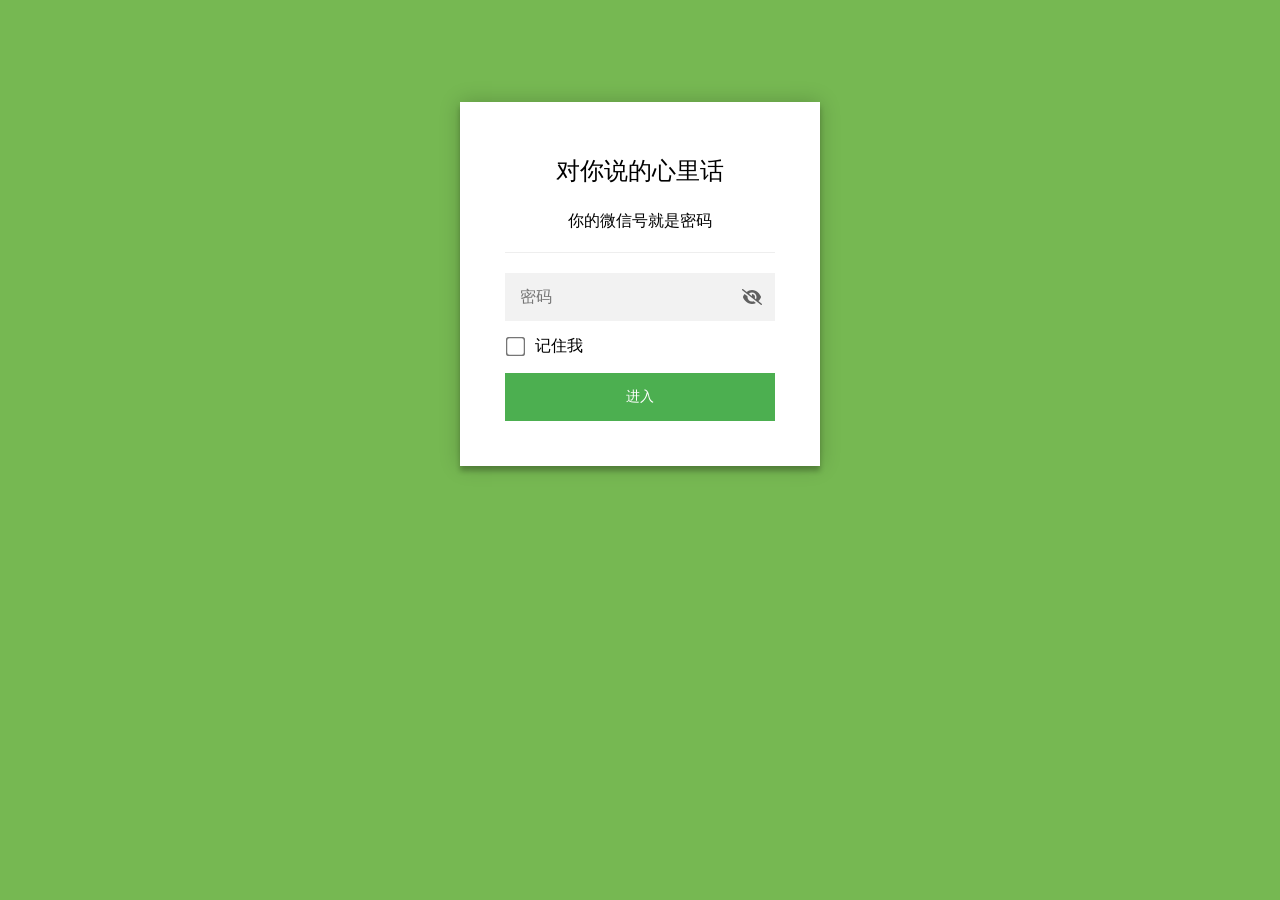
==== commit d9276bf6: "Update index.html via web editor" ====
--- a/index.html
+++ b/index.html
@@ -1,4870 +1,894 @@
-
 <!DOCTYPE html>
-<html lang="zh-CN">
-	<head>
-		<meta charset="UTF-8">
-		<meta name="viewport" content="width=device-width, initial-scale=1.0, maximum-scale=1.0, user-scalable=no">
-		<title>
-			GitHub仓库管理器
-		</title>
-		<link rel="stylesheet" href="./vid/style.css">
-		<link rel="stylesheet" href="./vid/文件图标.css">
-		<link rel="stylesheet" href="./vid/主菜单.css">
-		<link rel="stylesheet" href="https://cdnjs.cloudflare.com/ajax/libs/font-awesome/4.7.0/css/font-awesome.min.css">
-		
-	</head>
-	<style>
-
-
-
-	</style>
-	<body>
-		<!-- 认证页面 -->
-		
-		<div id="authScreen">
-		
-			<div class="auth-header">
-			
-				<i class="fa fa-github"></i>
-			
-				<h1>
-					GitHub仓库管理器
-				</h1>
-				<p>
-					全方面的仓库管理工具
-				</p>
-			</div>
-			
-			
-<div class="login-container">
-    <div class="auth-form">
-        <input type="text" id="tokenInput" placeholder="输入GitHub访问令牌">
-        
-        <div class="auth-buttons-container">
-            <button class="auth-button" id="getTokenBtn">
-                <span >复制链接</span>
-                
-            </button>
-            <button id="authBtn"><span>登录</span><i class="fa fa-spinner fa-spin hidden"></i></button>
-        </div>
-    </div>
-
-    <div class="token-instructions">
-        <h4><i class="fa fa-key"></i> 令牌获取指南</h4>
-        <ol>
-            <li>点击上方的 <strong>“复制链接”</strong>点击按钮“复制官网链接”，即可直达令牌生成界面；若按钮操作失败，可手动复制以下链接前往：https://github.com/settings/tokens/new </li>
-            <li>在浏览器中粘贴链接并登录账号 (新用户需注册)。
-                <small>如果注册登录后未跳转到令牌生成页，请重新粘贴一次链接直达token生成界面。</small>
-            </li>
-            <li>进入令牌(Token)设置页面后，按以下步骤操作：
-                <ul>
-                    <li><strong>勾选：</strong>下滑页面，勾选所有权限选框。</li>
-                    <li><strong>效期：</strong>选择一个合适的有效期。</li>
-                    <li><strong>生成：</strong>点击页面底部的绿色按钮生成令牌。</li>
-                </ul>
-            </li>
-            <li><strong>复制</strong> 生成的新令牌(Token)。</li>
-            <li>返回本页面，将令牌粘贴到输入框内完成登录。</li>
-        </ol>
-        <p class="instructions-note">
-            <i class="fa fa-fighter-jet"></i>
-            提示：如果GitHub网站无法访问，请尝试使用小飞机
-        </p>
-    </div>
-</div>
-
-		
-
-		</div>
-		<!-- 提示消息框 -->
-			<div id="toast" class="hidden">
-				<span id="toastMessage">
-				</span>
-			</div>
-		<!-- 主应用容器 -->
-		<div id="app" class="hidden">
-			<!-- 头部栏 -->
-			<header>
-				<div class="header-left">
-					<i id="headerGithubIcon" class="fa fa-github" title="查看API状态"></i>
-					<h1 id="currentRepo">
-						选择仓库
-					</h1>
-					<div id="branchSwitcherContainer" class="hidden">
-					</div>
-					<div id="pathNav">
-					</div>
-					<div id="pathNavContainer">
-					</div>
-				</div>
-				<div class="header-right">
-					<button id="mainMenuBtn" title="菜单">
-						<i class="fa fa-cog">
-						</i>
-					</button>
-				</div>
-			</header>
-			<!-- 主内容区 -->
-			<main>
-				<!-- 全局加载动画 -->
-				<div id="mainLoader" class="loading-overlay hidden">
-					<div class="spinner">
-					</div>
-				</div>
-				<!-- 文件工具栏 -->
-				<div id="toolbar" class="hidden">
-					<div class="toolbar-left">
-						<input id="searchInput" placeholder="搜索文件/文件夹..." class="hidden">
-					</div>
-					<button id="searchToggleBtn" class="btn-icon" title="搜索">
-						<i class="fa fa-search">
-						</i>
-					</button>
-					<button id="proxyQuickToggle" title="代理状态">
-						<i class="fa fa-power-off">
-						</i>
-					</button>
-					<div class="toolbar-right">
-						<div class="custom-select-container">
-							<button id="sortToggleBtn" class="btn-icon" title="排序">
-								<i class="fa fa-sort-alpha-asc">
-								</i>
-							</button>
-							<!-- 排序下拉菜单 -->
-							<div id="customSortDropdown" class="hidden custom-dropdown">      
-							<div class="dropdown-item" data-priority="dirs_first">
-									<i class="fa fa-folder-o">
-									</i>
-									文件夹优先
-								</div>
-								<div class="dropdown-item" data-priority="files_first">
-									<i class="fa fa-file-o">
-									</i>
-									文件优先
-								</div>
-								
-								<div class="dropdown-divider">
-								</div>
-								<div class="dropdown-item" data-value="name_asc">
-									名称 A→Z
-								</div>
-								<div class="dropdown-item" data-value="name_desc">
-									名称 Z→A
-								</div>
-								<div class="dropdown-item" data-value="type_name_asc">
-									类型 A→Z
-								</div>
-								<div class="dropdown-item" data-value="type_time_desc">
-									类型 新→旧
-								</div>
-								<div class="dropdown-item" data-value="time_desc">
-									时间 新→旧
-								</div>
-								<div class="dropdown-item" data-value="time_asc">
-									时间 旧→新
-								</div>
-								
-								<div class="dropdown-item" data-value="size_desc">
-									大小 大→小
-								</div>
-								<div class="dropdown-item" data-value="size_asc">
-									大小 小→大
-								</div>
-							</div>
-						</div>
-						<button id="multiSelectToggleBtn" class="btn-icon" title="多项选择">
-							<i class="fa fa-check-circle-o">
-							</i>
-						</button>
-						<button id="viewToggleBtn" title="切换视图">
-							<i class="fa fa-th-large">
-							</i>
-						</button>
-					</div>
-				</div>
-				<!-- 仓库列表 -->
-				<div id="repoList">
-					<div class="loading-spinner">
-						<div class="spinner">
-						</div>
-					</div>
-				</div>
-				<!-- 文件列表 -->
-				<div id="fileList" class="hidden">
-					<div class="loading-spinner">
-						<div class="spinner">
-						</div>
-					</div>
-				</div>
-			</main>
-			<!-- 重命名弹窗 -->
-			<div id="renameModal" class="modal-overlay hidden">
-				<div class="modal-form-container">
-					<h3 id="renameTitle">
-						<span class="modal-title-text">
-							重命名
-						</span>
-						<button class="btn-icon-sm" onclick="hideRenameModal()"
-						title="关闭">
-							<i class="fa fa-times">
-							</i>
-						</button>
-					</h3>
-					<input type="text" id="renameInput" value="" autocomplete="off">
-					<div id="renameWarn" class="text-red-400" style="font-size: 0.75rem; margin-top: -0.4rem; margin-bottom: 0.4rem; display: none;">
-					</div>
-					<div class="modal-buttons">
-						<button id="renameCancel" class="btn btn-cancel">
-							取消
-						</button>
-						<button id="renameConfirm" class="btn btn-primary" disabled>
-							确认
-						</button>
-					</div>
-				</div>
-			</div>
-			<!-- 删除确认弹窗 -->
-			<div id="deleteModal" class="modal-overlay hidden">
-				<div class="modal-form-container">
-					<h3 id="deleteTitle">
-						<span class="modal-title-text">
-							确认删除
-						</span>
-						<button class="btn-icon-sm" onclick="hideDeleteModal()"
-						title="关闭">
-							<i class="fa fa-times">
-							</i>
-						</button>
-					</h3>
-					<p id="deleteDesc">
-					</p>
-					<div class="modal-buttons">
-						<button id="deleteCancel" class="btn btn-cancel">
-							取消
-						</button>
-						<button id="deleteConfirm" class="btn btn-danger">
-							确认删除
-						</button>
-					</div>
-				</div>
-			</div>
-			<!-- 文件编辑弹窗 -->
-			<div id="editModal" class="hidden">
-				<div class="modal-content">
-					<div class="modal-header">
-						<h5 id="editFileName">
-							编辑文件
-						</h5>
-						<div style="display:flex; gap:2rem;">
-   
-    <button id="revertEditBtn" title="撤销修改" disabled>
-        <i class="fa fa-undo">
-        </i>
-    </button>
-    
-
-    <button id="toggleMaximizeModal" title="最大化">
-        <i class="fa fa-expand">
-        </i>
-    </button>
-    <button id="closeEditModal">
-        <i class="fa fa-times">
-        </i>
-    </button>
-</div>
-					</div>
-					<div id="editStatus">
-					</div>
-					<div class="editor-container">
-						<div id="editorOverlay">
-							<div class="spinner-container">
-								<i class="fa fa-spinner fa-spin">
-								</i>
-							</div>
-						</div>
-						<div id="saveNotification">
-							<i class="fa fa-check">
-							</i>
-							保存成功
-						</div>
-						<textarea id="fileContent">
-						</textarea>
-					</div>
-					<div class="modal-footer">
-						<button id="cancelEdit">
-							取消
-						</button>
-						<button id="saveEdit">
-							保存修改
-						</button>
-					</div>
-				</div>
-			</div>
-			<!-- 通用模态框遮罩层 -->
-			<div id="modalOverlay" class="hidden">
-				<div class="modal-content">
-					<div id="modalContent">
-					</div>
-				</div>
-			</div>
-			<!-- 右键/长按菜单 -->
-			<div id="contextMenu" class="hidden">
-				<div id="contextMenuItems">
-				</div>
-			</div>
-			
-			<!-- 隐藏的文件上传输入框 -->
-			<input type="file" id="fileUploadInput" multiple class="hidden">
-			<!-- 主菜单弹窗 -->
-			<div id="mainMenuPopup" class="hidden">
-    <div class="user-profile-header">
-        <!-- 用户头像容器 -->
-        <div id="avatarContainer" title="点击更换头像">
-            <i id="userAvatarPlaceholder" class="fa fa-github"></i>
-            <img id="userAvatar" src="" alt="User Avatar" class="fa fa-github hidden">
-        </div>
-        <span id="userName">
-            name
-        </span>
-    </div>
-    
-				<div class="menu-items-container">
-					
-					<button id="menuProxySettings">
-						<i class="fa fa-fighter-jet">
-						</i>
-						代理设置
-					</button>
-					<button id="menuContextMenuSettings">
-    <i class="fa fa-hand-pointer-o"></i>
-    菜单设置
-</button>
-					
-					<button id="menuClearCache">
-						<i class="fa fa-trash">
-						</i>
-						清除缓存
-					</button>
-					<button id="menuLogout">
-						<i class="fa fa-sign-out">
-						</i>
-						退出登录
-					</button>
-				</div>
-			</div>
-			<!-- 底部操作栏 -->
-			<footer>
-				<button id="backBtn" title="返回上级">
-					<i class="fa fa-arrow-up">
-					</i>
-				</button>
-				<button id="newFolderBtn" title="新建仓库">
-					<i class="fa fa-plus">
-					</i>
-				</button>
-				<button id="newFileBtn" title="新建文件">
-					<i class="fa fa-file-o">
-					</i>
-				</button>
-				<button id="uploadBtn" title="上传文件">
-					<i class="fa fa-upload">
-					</i>
-				</button>
-			</footer>
-			<!-- 媒体文件预览容器 -->
-			<div id="mediaPreview" class="hidden">
-				<img id="mediaPreviewImg" style="display:none;" alt="预览图片">
-				<video id="mediaPreviewVideo" style="display:none;" controls>
-				</video>
-			</div>
-			<!-- 新建仓库弹窗 -->
-			<div id="createRepoModal" class="modal-overlay hidden">
-				<div class="modal-form-container">
-					<h3>
-						<span class="modal-title-text">
-							新建仓库
-						</span>
-						<button class="btn-icon-sm" onclick="hideCreateRepoModal()"
-						title="关闭">
-							<i class="fa fa-times">
-							</i>
-						</button>
-					</h3>
-					<input id="createRepoNameInput" placeholder="输入仓库名称（仅支持英文、数字、连字符）">
-					<div id="repoNameError" class="text-red-400" style="font-size: 0.75rem; margin-top: -0.4rem; margin-bottom: 0.4rem; display: none;">
-					</div>
-					<textarea id="createRepoDescInput" placeholder="仓库描述（可选）">
-					</textarea>
-					<div class="checkbox-container">
-						<input type="checkbox" id="createRepoPrivate">
-						<label for="createRepoPrivate">
-							公开仓库
-						</label>
-					</div>
-					<div class="modal-buttons">
-						<button id="createRepoCancel" class="btn btn-cancel">
-							取消
-						</button>
-						<button id="createRepoConfirm" class="btn btn-primary" disabled>
-							创建仓库
-						</button>
-					</div>
-				</div>
-			</div>
-			<!-- 新建文件夹弹窗 -->
-			<div id="createFolderModal" class="modal-overlay hidden">
-				<div class="modal-form-container">
-					<h3>
-						<span class="modal-title-text">
-							新建文件夹
-						</span>
-						<button class="btn-icon-sm" onclick="hideCreateFolderModal()"
-						title="关闭">
-							<i class="fa fa-times">
-							</i>
-						</button>
-					</h3>
-					<input id="createFolderInput" placeholder="输入文件夹名称">
-					<div class="modal-buttons">
-						<button id="createFolderCancel" class="btn btn-cancel">
-							取消
-						</button>
-						<button id="createFolderConfirm" class="btn btn-primary" disabled>
-							确认
-						</button>
-					</div>
-				</div>
-			</div>
-			<!-- 新建文件弹窗 -->
-			<div id="createFileModal" class="modal-overlay hidden">
-				<div class="modal-form-container">
-					<h3>
-						<span class="modal-title-text">
-							新建文件
-						</span>
-						<button class="btn-icon-sm" onclick="hideCreateFileModal()"
-						title="关闭">
-							<i class="fa fa-times">
-							</i>
-						</button>
-					</h3>
-					<input id="createFileNameInput" placeholder="输入文件名，如 example.txt">
-					<textarea id="createFileContentInput" placeholder="文件内容（可选）">
-					</textarea>
-					<div class="modal-buttons">
-						<button id="createFileCancel" class="btn btn-cancel">
-							取消
-						</button>
-						<button id="createFileConfirm" class="btn btn-primary" disabled>
-							确认
-						</button>
-					</div>
-				</div>
-			</div>
-			<!-- 新建分支弹窗 -->
-			<div id="createBranchModal" class="modal-overlay hidden">
-				<div class="modal-form-container">
-					<h3>
-						<span class="modal-title-text">
-							新建分支
-						</span>
-						<button class="btn-icon-sm" onclick="hideCreateBranchModal()"
-						title="关闭">
-							<i class="fa fa-times">
-							</i>
-						</button>
-					</h3>
-					<div class="form-group">
-						<label for="createBranchNameInput">
-							新分支名称:
-						</label>
-						<input id="createBranchNameInput" placeholder="输入新分支名称">
-					</div>
-					<div class="form-group">
-						<label>
-							基于分支:
-						</label>
-						<div class="branch-select-container">
-							<div id="sourceBranchSelector" class="custom-branch-select-wrapper">
-								<button class="custom-branch-select-trigger">
-									<span>
-									</span>
-									<i class="fa fa-chevron-down">
-									</i>
-									
-								</button>
-								<div class="custom-branch-select-options">
-								</div>
-							</div>
-							<button id="renameBranchBtn" class="btn-icon" title="重命名所选分支">
-								<i class="fa fa-pencil">
-								</i>
-							</button>
-							<button id="deleteBranchBtn" class="btn-icon danger" title="删除所选分支">
-								<i class="fa fa-trash">
-								</i>
-							</button>
-						</div>
-					</div>
-					<div class="modal-buttons">
-						<button id="createBranchCancel" class="btn btn-cancel">
-							取消
-						</button>
-						<button id="createBranchConfirm" class="btn btn-primary" disabled>
-							创建分支
-						</button>
-					</div>
-				</div>
-			</div>
-		</div>
-		<div class="modal-buttons hidden">
-			<button id="createBranchCancel" class="btn btn-cancel">
-				取消
-			</button>
-			<button id="createBranchConfirm" class="btn btn-primary" disabled>
-				创建分支
-			</button>
-		</div>
-		</div>
-		</div>
-		<!-- 文件上传面板 -->
-		<div id="uploadPanel" class="hidden">
-			<div id="uploadItems" class="scmz">
-			</div>
-		</div>
-		<!-- 代理设置弹窗 -->
-<div id="proxySettingsModal" class="modal-overlay hidden">
-    <div class="modal-form-container">
-        <!-- 弹窗头部 -->
-        <h3>
-            <span class="modal-title-text">代理设置</span>
-            <div class="proxy-header-actions">
-                <label class="switch" title="点击切换全局代理状态">
-                    <input type="checkbox" id="proxyGlobalEnableToggle">
-                    <span class="slider round"></span>
-                </label>
-                <button id="proxyCancelSettingsBtn" class="btn-icon-sm" title="关闭设置">
-                    <i class="fa fa-times"></i>
-                </button>
-            </div>
-        </h3>
-
-        <!-- 代理列表区域 -->
-        <div class="proxy-list-container" id="proxyListContainer">
-            <div class="empty-state hidden" id="proxyListEmpty">
-                <i class="fa fa-plug"></i>
-                <p>暂无代理节点</p>
-                <span>点击右下角的 <i class="fa fa-plus-circle"></i> 添加，或从工具栏 <i class="fa fa-cloud-download"></i> 导入</span>
-            </div>
-            <!-- 代理项动态生成 -->
-        </div>
-
-        <!-- 底部操作区 -->
-        <div class="proxy-footer-actions">
-            <div class="proxy-footer-toolbar">
-                <button id="importBtn" class="btn-icon" title="从订阅链接导入并刷新">
-                    <i class="fa fa-cloud-download"></i>
-                </button>
-                <button id="proxyTestAllBtn" class="btn-icon" title="全部测试延迟">
-                    <i class="fa fa-flash"></i>
-                    <span class="spinner-small hidden" id="proxyTestAllSpinner"></span>
-                </button>
-                <button id="proxyAutoSelectToggle" class="btn-icon" title="点击切换自动选择最低延迟代理">
-                    <i class="fa fa-magic"></i>
-                </button>
-                <button id="proxyClearAllBtn" class="btn-icon danger" title="清空所有代理">
-                    <i class="fa fa-trash"></i>
-                </button>
-                <button id="proxyAddBtn" class="btn-icon" title="添加代理">
-            <i class="fa fa-plus"></i>
-        </button>
-            </div>
-            
-            
-        </div>
-    </div>
-</div>
-		<!-- 添加/编辑代理弹窗 -->
-<div id="addEditProxyModal" class="modal-overlay hidden">
-    <div class="modal-form-container">
-        <h3 id="addEditProxyTitle">
-            <span class="modal-title-text">添加新代理</span>
-            <button class="btn-icon-sm" onclick="closeAddEditProxyModal()" title="关闭">
-                <i class="fa fa-times"></i>
-            </button>
-        </h3>
-
-        <input id="addEditProxyUrlInput" type="url" placeholder="请输入代理域名或URL" autocomplete="off">
-        
-        <div id="addEditProxyError" class="text-red-400" style="font-size: 0.75rem; margin-top: -0.4rem; margin-bottom: 0.4rem; display: none;">
-            
-        </div>
-
-      
-
-        
-        <div class="modal-buttons" style="margin-top:0.6rem;">
-            <button id="addEditProxyCancelBtn" class="btn btn-cancel">取消</button>
-            <button id="addEditProxySaveBtn" class="btn btn-primary" disabled>保存</button>
-        </div>
-    </div>
-</div>
-		<!-- 确认删除代理弹窗 -->
-		<div id="confirmDeleteProxyModal" class="modal-overlay hidden">
-			<div class="modal-form-container">
-				<h3 id="confirmDeleteProxyTitle">
-					<span class="modal-title-text">
-						确认删除
-					</span>
-					<button class="btn-icon-sm" onclick="hideConfirmDeleteProxyModal()" title="取消">
-						<i class="fa fa-times">
-						</i>
-					</button>
-				</h3>
-				<p id="confirmDeleteProxyMessage">
-				</p>
-				<div class="modal-buttons">
-					<button id="confirmDeleteProxyCancelBtn" class="btn btn-cancel">
-						取消
-					</button>
-					<button id="confirmDeleteProxyConfirmBtn" class="btn btn-danger">
-						确认删除
-					</button>
-				</div>
-			</div>
-		</div>
-		<!-- 确认清空代理弹窗 -->
-		<div id="confirmClearAllProxiesModal" class="modal-overlay hidden">
-			<div class="modal-form-container">
-				<h3>
-					<span class="modal-title-text">
-						确认清空所有代理
-					</span>
-					<button class="btn-icon-sm" onclick="hideConfirmClearAllProxiesModal()"
-					title="取消">
-						<i class="fa fa-times">
-						</i>
-					</button>
-				</h3>
-				<p>
-					这将删除所有代理
-				</p>
-				<div class="modal-buttons">
-					<button id="clearAllProxiesCancelBtn" class="btn btn-cancel">
-						取消
-					</button>
-					<button id="clearAllProxiesConfirmBtn" class="btn btn-danger">
-						确认清空
-					</button>
-				</div>
-			</div>
-		</div>
-		</div>
-		<!-- 多选操作栏 -->
-		<div id="multi-select-bar">
-			<button class="action-btn cancel-btn" id="cancel-select-btn" title="取消">
-				<i class="fa fa-times">
-				</i>
-			</button>
-			<div id="selected-count">
-				未选择项目
-			</div>
-			<div class="action-buttons">
-				<button class="action-btn delete-btn" id="delete-btn" title="删除" disabled>
-					<i class="fa fa-trash-o">
-					</i>
-				</button>
-				
-				<button class="action-btn" id="download-btn" title="下载" disabled>
-					<i class="fa fa-download">
-					</i>
-				</button>
-				<button class="action-btn" id="invert-select-btn" title="反选" disabled>
-					<i class="fa fa-check-square">
-					</i>
-				</button>
-				<button class="action-btn" id="select-all-btn" title="全选">
-					<i class="fa fa-check-square-o">
-					</i>
-				</button>
-			</div>
-		</div>
-		<!-- API状态侧边栏 -->
-<div id="apiStatusOverlay" class="api-status-overlay hidden"></div>
-<div id="apiStatusPanel" class="api-status-panel">
-    <div class.api-status-header">
-
-    <!-- 头部操作按钮 -->
-    <div class="api-status-header-actions">
-        <h5>API 状态仪表盘</h5>
-        <!-- 刷新按钮 -->
-        <button id="refreshApiStatusBtn" class="btn-icon-sm" title="刷新">
-            <i class="fa fa-refresh"></i>
-        </button>
-        <!-- 关闭按钮 -->
-        <button id="closeApiStatusPanel" class="btn-icon-sm" title="关闭">
-            <i class="fa fa-times"></i>
-        </button>
-    </div>
-</div>
-    <div id="apiStatusContent" class="api-status-content">
-        <!-- 内容动态生成 -->
-        <div class="loading-spinner" style="height: auto; padding: 2rem 0;">
-            <div class="spinner"></div>
-        </div>
-    </div>
-</div>
-		<!-- 右键菜单设置弹窗 -->
-<div id="contextMenuSettingsModal" class="modal-overlay hidden">
-    <div class="modal-form-container">
-        <h3>
-            <span class="modal-title-text">长按菜单项设置</span>
-            <button class="btn-icon-sm" id="contextMenuSettingsCloseBtn" title="关闭"><i class="fa fa-times"></i></button>
-        </h3>
-        <p style="font-size:0.7rem; margin-top:-0.4rem; margin-bottom:0.4rem;">选择在长按时希望看到的快捷操作。</p>
-        <div class="context-menu-settings-tabs">
-        <button class="tab-btn  active" data-tab="file">文件</button>
-        <button class="tab-btn" data-tab="folder">文件夹</button>
-            <button class="tab-btn" data-tab="repo">仓库</button>
-            
-            
-        </div>
-        <div id="contextMenuSettingsContent">
-            <!-- 设置项动态生成 -->
-        </div>
-    </div>
-</div>
-<!-- 隐藏的头像上传输入框 -->
-    <input type="file" id="avatarUploadInput" class="hidden" accept="image/*">
-    
-    
-    
-<script>
-const CURRENT_VERSION = "3.2";
-document.documentElement.style.userSelect = 'none';
-const toastQueue = [];
-let isToastVisible = false;
-const PROXY_TEST_URL = 'https://raw.githubusercontent.com/rjdsq/rjdsq.github.io/main/proxy/proxy.txt';
-const IMAGE_EXTS = ['png', 'jpg', 'jpeg', 'gif', 'webp', 'bmp', 'svg'];
-const VIDEO_EXTS = ['mp4', 'webm', 'ogg', 'mov', 'avi', 'mkv'];
-const AUDIO_EXTS = ['mp3', 'wav', 'ogg', 'flac', 'm4a'];
-const uiStateStack = [];
-
-const state = {
-    token: localStorage.getItem('gh_token') || null,
-    localAvatar: null,
-    currentRepo: null,
-    currentPath: '',
-    currentBranch: null,
-    branches: [],
-    files: [],
-    displayFiles: [],
-    repos: [],
-    selectedFile: null,
-    selectedRepo: null,
-    uploadQueue: [],
-    editingFile: null,
-    fileSha: '',
-    originalContent: '',
-    proxies: JSON.parse(localStorage.getItem('proxies') || '[]'),
-    activeProxyIndex: parseInt(localStorage.getItem('active_proxy_index') || '0'),
-    proxyGlobalEnable: JSON.parse(localStorage.getItem('proxy_global_enable') || 'true'),
-    autoSelectProxy: JSON.parse(localStorage.getItem('proxy_auto_select') || 'false'),
-    editingProxyIndex: null,
-    lastTestResult: null,
-    lastTestUrl: null,
-    user: null,
-    fileCache: new Map(),
-    viewMode: localStorage.getItem('view_mode') || 'list',
-    sortBy: localStorage.getItem('sort_by') || 'name_asc',
-    directorySortPriority: localStorage.getItem('directory_sort_priority') || 'dirs_first',
-    searchQuery: '',
-    isMultiSelectMode: false,
-    selectedItems: new Set(),
-    contextMenuVisibility: {}
-};
-
-if (state.proxies.length === 0) {
-    state.activeProxyIndex = -1;
-} else if (state.activeProxyIndex < 0 || state.activeProxyIndex >= state.proxies.length) {
-    state.activeProxyIndex = 0;
-}
-
-const CONTEXT_MENU_DEFINITIONS = {
-    repo: [{ action: 'setAsMainSite', icon: 'fa-home', text: '设为网站' },{ action: 'copyMainSiteLink', icon: 'fa-link', text: '网站链接' },{ action: 'copyRepoGitHubLink', icon: 'fa-link', text: '仓库链接' },{ action: 'renameRepo', icon: 'fa-pencil', text: '重命名' },{ action: 'createBranch', icon: 'fa-code-fork', text: '新建分支' },{ action: 'downloadRepoDirect', icon: 'fa-download', text: '下载 ZIP' },{ action: 'deleteRepo', icon: 'fa-trash', text: '删除', className: 'text-red-400' }],
-    folder: [{ action: 'copyGitHubLink', icon: 'fa-external-link', text: '复制链接' },{ action: 'rename', icon: 'fa-pencil', text: '重命名' },{ action: 'downloadFolder', icon: 'fa-file-archive-o', text: '下载 ZIP' },{ action: 'delete', icon: 'fa-trash', text: '删除', className: 'text-red-400' }],
-    file: [{ action: 'edit', icon: 'fa-edit', text: '编辑' },{ action: 'rename', icon: 'fa-pencil', text: '重命名' },{ action: 'download', icon: 'fa-download', text: '下载文件(代理)' },{ action: 'copyGitHubLink', icon: 'fa-share', text: '复制链接' },{ action: 'copyLink', icon: 'fa-link', text: '复制raw链接' },{ action: 'copyProxy', icon: 'fa-link', text: '复制代理链接' },{ action: 'delete', icon: 'fa-trash', text: '删除', className: 'text-red-400' }]
-};
-
-const DEFAULT_MENU_VISIBILITY = {
-    repo: CONTEXT_MENU_DEFINITIONS.repo.reduce((acc, item) => ({ ...acc, [item.action]: true }), {}),
-    folder: CONTEXT_MENU_DEFINITIONS.folder.reduce((acc, item) => ({ ...acc, [item.action]: true }), {}),
-    file: CONTEXT_MENU_DEFINITIONS.file.reduce((acc, item) => ({ ...acc, [item.action]: true }), {})
-};
-
-const el = {
-    authScreen: document.getElementById('authScreen'),
-    app: document.getElementById('app'),
-    tokenInput: document.getElementById('tokenInput'),
-    authBtn: document.getElementById('authBtn'),
-    fileList: document.getElementById('fileList'),
-    repoList: document.getElementById('repoList'),
-    pathNav: document.getElementById('pathNav'),
-    pathNavContainer: document.getElementById('pathNavContainer'),
-    currentRepo: document.getElementById('currentRepo'),
-    branchSwitcherContainer: document.getElementById('branchSwitcherContainer'),
-    backBtn: document.getElementById('backBtn'),
-    newFolderBtn: document.getElementById('newFolderBtn'),
-    uploadBtn: document.getElementById('uploadBtn'),
-    modalOverlay: document.getElementById('modalOverlay'),
-    modalContent: document.getElementById('modalContent'),
-    contextMenu: document.getElementById('contextMenu'),
-    contextMenuItems: document.getElementById('contextMenuItems'),
-    toast: document.getElementById('toast'),
-    toastMessage: document.getElementById('toastMessage'),
-    uploadPanel: document.getElementById('uploadPanel'),
-    uploadItems: document.getElementById('uploadItems'),
-    editModal: document.getElementById('editModal'),
-    editFileName: document.getElementById('editFileName'),
-    fileContent: document.getElementById('fileContent'),
-    closeEditModal: document.getElementById('closeEditModal'),
-    cancelEdit: document.getElementById('cancelEdit'),
-    saveEdit: document.getElementById('saveEdit'),
-    editStatus: document.getElementById('editStatus'),
-    editorOverlay: document.getElementById('editorOverlay'),
-    saveNotification: document.getElementById('saveNotification'),
-    fileUploadInput: document.getElementById('fileUploadInput'),
-    mainLoader: document.getElementById('mainLoader'),
-    mainMenuPopup: document.getElementById('mainMenuPopup'),
-    menuLogout: document.getElementById('menuLogout'),
-    menuProxySettings: document.getElementById('menuProxySettings'),
-    menuClearCache: document.getElementById('menuClearCache'),
-    newFileBtn: document.getElementById('newFileBtn'),
-    mainMenuBtn: document.getElementById('mainMenuBtn'),
-    toolbar: document.getElementById('toolbar'),
-    searchInput: document.getElementById('searchInput'),
-    viewToggleBtn: document.getElementById('viewToggleBtn'),
-    proxyQuickToggle: document.getElementById('proxyQuickToggle'),
-    proxySettingsModal: document.getElementById('proxySettingsModal'),
-    proxyAutoSelectToggle: document.getElementById('proxyAutoSelectToggle'),
-    userName: document.getElementById('userName'),
-    importBtn: document.getElementById('importBtn'),
-    proxyGlobalEnableToggle: document.getElementById('proxyGlobalEnableToggle'),
-    proxyAddBtn: document.getElementById('proxyAddBtn'),
-    proxyListContainer: document.getElementById('proxyListContainer'),
-    proxyListEmpty: document.getElementById('proxyListEmpty'),
-    proxyTestAllBtn: document.getElementById('proxyTestAllBtn'),
-    proxyTestAllSpinner: document.getElementById('proxyTestAllSpinner'),
-    proxyClearAllBtn: document.getElementById('proxyClearAllBtn'),
-    proxyCancelSettingsBtn: document.getElementById('proxyCancelSettingsBtn'),
-    addEditProxyModal: document.getElementById('addEditProxyModal'),
-    addEditProxyTitle: document.getElementById('addEditProxyTitle'),
-    addEditProxyUrlInput: document.getElementById('addEditProxyUrlInput'),
-    addEditProxyError: document.getElementById('addEditProxyError'),
-    addEditProxySaveBtn: document.getElementById('addEditProxySaveBtn'),
-    confirmDeleteProxyModal: document.getElementById('confirmDeleteProxyModal'),
-    confirmDeleteProxyTitle: document.getElementById('confirmDeleteProxyTitle'),
-    confirmDeleteProxyMessage: document.getElementById('confirmDeleteProxyMessage'),
-    confirmDeleteProxyCancelBtn: document.getElementById('confirmDeleteProxyCancelBtn'),
-    confirmDeleteProxyConfirmBtn: document.getElementById('confirmDeleteProxyConfirmBtn'),
-    confirmClearAllProxiesModal: document.getElementById('confirmClearAllProxiesModal'),
-    clearAllProxiesCancelBtn: document.getElementById('clearAllProxiesCancelBtn'),
-    clearAllProxiesConfirmBtn: document.getElementById('clearAllProxiesConfirmBtn'),
-    renameModal: document.getElementById('renameModal'),
-    renameTitle: document.getElementById('renameTitle'),
-    renameInput: document.getElementById('renameInput'),
-    renameWarn: document.getElementById('renameWarn'),
-    renameCancel: document.getElementById('renameCancel'),
-    renameConfirm: document.getElementById('renameConfirm'),
-    renameBranchBtn: document.getElementById('renameBranchBtn'),
-    deleteModal: document.getElementById('deleteModal'),
-    deleteTitle: document.getElementById('deleteTitle'),
-    deleteDesc: document.getElementById('deleteDesc'),
-    deleteCancel: document.getElementById('deleteCancel'),
-    deleteConfirm: document.getElementById('deleteConfirm'),
-    createRepoModal: document.getElementById('createRepoModal'),
-    createRepoNameInput: document.getElementById('createRepoNameInput'),
-    createRepoDescInput: document.getElementById('createRepoDescInput'),
-    createRepoPrivate: document.getElementById('createRepoPrivate'),
-    repoNameError: document.getElementById('repoNameError'),
-    createRepoCancel: document.getElementById('createRepoCancel'),
-    createRepoConfirm: document.getElementById('createRepoConfirm'),
-    createFolderModal: document.getElementById('createFolderModal'),
-    createFolderInput: document.getElementById('createFolderInput'),
-    createFolderCancel: document.getElementById('createFolderCancel'),
-    createFolderConfirm: document.getElementById('createFolderConfirm'),
-    createFileModal: document.getElementById('createFileModal'),
-    createFileNameInput: document.getElementById('createFileNameInput'),
-    createFileContentInput: document.getElementById('createFileContentInput'),
-    createFileCancel: document.getElementById('createFileCancel'),
-    createFileConfirm: document.getElementById('createFileConfirm'),
-    createBranchModal: document.getElementById('createBranchModal'),
-    createBranchNameInput: document.getElementById('createBranchNameInput'),
-    createBranchCancel: document.getElementById('createBranchCancel'),
-    createBranchConfirm: document.getElementById('createBranchConfirm'),
-    deleteBranchBtn: document.getElementById('deleteBranchBtn'),
-    searchToggleBtn: document.getElementById('searchToggleBtn'),
-    sortToggleBtn: document.getElementById('sortToggleBtn'),
-    customSortDropdown: document.getElementById('customSortDropdown'),
-    avatarContainer: document.getElementById('avatarContainer'),
-    avatarUploadInput: document.getElementById('avatarUploadInput'),
-    userAvatar: document.getElementById('userAvatar'),
-    userAvatarPlaceholder: document.getElementById('userAvatarPlaceholder'),
-    multiSelectToggleBtn: document.getElementById('multiSelectToggleBtn'),
-    multiSelectBar: document.getElementById('multi-select-bar'),
-    cancelSelectBtn: document.getElementById('cancel-select-btn'),
-    selectAllBtn: document.getElementById('select-all-btn'),
-    invertSelectBtn: document.getElementById('invert-select-btn'),
-    downloadBtn: document.getElementById('download-btn'),
-    deleteBtn: document.getElementById('delete-btn'),
-    selectedCountSpan: document.getElementById('selected-count'),
-    menuContextMenuSettings: document.getElementById('menuContextMenuSettings'),
-    contextMenuSettingsModal: document.getElementById('contextMenuSettingsModal'),
-    contextMenuSettingsCloseBtn: document.getElementById('contextMenuSettingsCloseBtn'),
-    contextMenuSettingsContent: document.getElementById('contextMenuSettingsContent'),
-    headerGithubIcon: document.getElementById('headerGithubIcon'),
-    apiStatusPanel: document.getElementById('apiStatusPanel'),
-    apiStatusOverlay: document.getElementById('apiStatusOverlay'),
-    apiStatusContent: document.getElementById('apiStatusContent'),
-    closeApiStatusPanel: document.getElementById('closeApiStatusPanel'),
-    refreshApiStatusBtn: document.getElementById('refreshApiStatusBtn'),
-    revertEditBtn: document.getElementById('revertEditBtn')
-};
-
-function handleBackPress() {
-    if (uiStateStack.length > 0) {
-        const closeFunction = uiStateStack.pop();
-        if (typeof closeFunction === 'function') {
-            closeFunction();
-        }
-        history.pushState(history.state, '', window.location.href);
-        return true;
-    }
-    return false;
-}
-
-function getFileIcon(filename) {
-    const ext = filename.split('.').pop().toLowerCase();
-    const icons = {
-        js: 'fa-code', html: 'fa-html5', css: 'fa-css3', php: 'fa-file-code-o', py: 'fa-file-code-o',
-        java: 'fa-file-code-o', rb: 'fa-file-code-o', cpp: 'fa-file-code-o', c: 'fa-file-code-o',
-        cs: 'fa-file-code-o', swift: 'fa-file-code-o', go: 'fa-file-code-o', xml: 'fa-file-code-o',
-        json: 'fa-file-code-o', yml: 'fa-file-code-o', yaml: 'fa-file-code-o', sql: 'fa-database',
-        csv: 'fa-file-excel-o', ini: 'fa-cog', conf: 'fa-cog', log: 'fa-file-text-o',
-        md: 'fa-file-text-o', txt: 'fa-file-text-o', rtf: 'fa-file-word-o', pdf: 'fa-file-pdf-o',
-        doc: 'fa-file-word-o', docx: 'fa-file-word-o', xls: 'fa-file-excel-o', xlsx: 'fa-file-excel-o',
-        ppt: 'fa-file-powerpoint-o', pptx: 'fa-file-powerpoint-o', png: 'fa-file-image-o',
-        jpg: 'fa-file-image-o', jpeg: 'fa-file-image-o', gif: 'fa-file-image-o', svg: 'fa-file-image-o',
-        bmp: 'fa-file-image-o', ico: 'fa-file-image-o', webp: 'fa-file-image-o', mp3: 'fa-file-audio-o',
-        wav: 'fa-file-audio-o', ogg: 'fa-file-audio-o', flac: 'fa-file-audio-o', m4a: 'fa-file-audio-o',
-        mp4: 'fa-file-video-o', webm: 'fa-file-video-o', mov: 'fa-file-video-o', mkv: 'fa-file-video-o',
-        avi: 'fa-file-video-o', flv: 'fa-file-video-o', zip: 'fa-file-archive-o', rar: 'fa-file-archive-o',
-        '7z': 'fa-file-archive-o', tar: 'fa-file-archive-o', gz: 'fa-file-archive-o', git: 'fa-git',
-        apk: 'fa-android', exe: 'fa-cogs', dmg: 'fa-apple', ttf: 'fa-font', otf: 'fa-font',
-        woff: 'fa-font', woff2: 'fa-font'
-    };
-    return icons[ext] || 'fa-file-o';
-}
-
-function formatSize(bytes) {
-    if (!bytes && bytes !== 0) return '';
-    const k = 1024;
-    const sizes = ['B', 'KB', 'MB', 'GB'];
-    const i = Math.floor(Math.max(0, Math.log(bytes || 1) / Math.log(k)));
-    return parseFloat((bytes / Math.pow(k, i)).toFixed(2)) + ' ' + sizes[i];
-}
-
-function formatRelativeTime(date) {
-    const diffMs = new Date() - date;
-    const diffMins = Math.floor(diffMs / 60000);
-    const diffHours = Math.floor(diffMins / 60);
-    const diffDays = Math.floor(diffHours / 24);
-    if (diffMins < 1) return '刚刚';
-    if (diffMins < 60) return `${diffMins}分钟前`;
-    if (diffHours < 24) return `${diffHours}小时前`;
-    if (diffDays < 30) return `${diffDays}天前`;
-    return date.toLocaleDateString();
-}
-
-function escapeHtml(unsafe) {
-    return unsafe.replace(/&/g, "&amp;").replace(/</g, "&lt;")
-        .replace(/>/g, "&gt;").replace(/"/g, "&quot;").replace(/'/g, "&#039;");
-}
-
-function getDomainFromUrl(url) {
-    try {
-        const urlObj = new URL(url.startsWith('http') ? url : `https://${url}`);
-        return urlObj.hostname;
-    } catch (e) {
-        return '';
-    }
-}
-
-function getProxiedUrl(originalUrl) {
-    if (!state.proxyGlobalEnable || state.proxies.length === 0 || state.activeProxyIndex === -1) {
-        return originalUrl;
-    }
-    const activeProxy = state.proxies[state.activeProxyIndex];
-    if (!activeProxy || !activeProxy.url || activeProxy.status === 'fail' || !activeProxy.type) {
-        return originalUrl;
-    }
-    const isRawGitHubUserContent = originalUrl.startsWith('https://raw.githubusercontent.com/');
-    if (!isRawGitHubUserContent) {
-        return originalUrl;
-    }
-    let proxiedUrl = originalUrl;
-    const proxyInputUrl = (activeProxy.url || '').trim();
-    const proxyDomain = getDomainFromUrl(proxyInputUrl);
-    if (activeProxy.type === 'prefix') {
-        let base = proxyInputUrl;
-        if (!base.endsWith('/')) {
-            base += '/';
-        }
-        proxiedUrl = base + originalUrl;
-    } else if (activeProxy.type === 'raw_domain_replace') {
-        proxiedUrl = originalUrl.replace(/^(https?:\/\/raw\.)githubusercontent\.com(\/.*)$/i, `$1${proxyDomain}$2`);
-        if (!proxiedUrl.startsWith('http')) {
-            proxiedUrl = 'https://' + proxiedUrl;
-        }
-    } else {
-        proxiedUrl = originalUrl;
-    }
-    return proxiedUrl;
-}
-
-function applyFiltersAndSort() {
-    let arr = Array.isArray(state.files) ? [...state.files] : [];
-    const q = (state.searchQuery || '').toLowerCase();
-    if (q) {
-        arr = arr.filter(f => (f.name || '').toLowerCase().includes(q));
-    }
-    const getSortableExtension = (file) => {
-        if (file.type === 'dir') return '!';
-        const parts = file.name.split('.');
-        if (parts.length > 1 && parts[0] !== '') {
-            return parts.pop().toLowerCase();
-        }
-        return ' ';
-    };
-    const directorySorter = (a, b) => {
-        if (a.type === b.type) return 0;
-        if (state.directorySortPriority === 'files_first') {
-            return a.type === 'file' ? -1 : 1;
-        }
-        return a.type === 'dir' ? -1 : 1;
-    };
-    const by = state.sortBy;
-    const sorters = {
-        name_asc: (a, b) => {
-            const dirCompare = directorySorter(a, b);
-            return dirCompare !== 0 ? dirCompare : a.name.localeCompare(b.name);
-        },
-        name_desc: (a, b) => {
-            const dirCompare = directorySorter(a, b);
-            return dirCompare !== 0 ? dirCompare : b.name.localeCompare(a.name);
-        },
-        time_desc: (a, b) => {
-            const dirCompare = directorySorter(a, b);
-            if (dirCompare !== 0) return dirCompare;
-            const ta = a.last_modified ? +new Date(a.last_modified) : 0;
-            const tb = b.last_modified ? +new Date(b.last_modified) : 0;
-            return tb - ta;
-        },
-        time_asc: (a, b) => {
-            const dirCompare = directorySorter(a, b);
-            if (dirCompare !== 0) return dirCompare;
-            const ta = a.last_modified ? +new Date(a.last_modified) : 0;
-            const tb = b.last_modified ? +new Date(b.last_modified) : 0;
-            return ta - tb;
-        },
-        size_desc: (a, b) => {
-            const dirCompare = directorySorter(a, b);
-            if (dirCompare !== 0) return dirCompare;
-            return (b.size || 0) - (a.size || 0);
-        },
-        size_asc: (a, b) => {
-            const dirCompare = directorySorter(a, b);
-            if (dirCompare !== 0) return dirCompare;
-            return (a.size || 0) - (b.size || 0);
-        },
-        type_name_asc: (a, b) => {
-            const dirCompare = directorySorter(a, b);
-            if (dirCompare !== 0) return dirCompare;
-            const typeA = getSortableExtension(a);
-            const typeB = getSortableExtension(b);
-            if (typeA !== typeB) return typeA.localeCompare(typeB);
-            return a.name.localeCompare(b.name);
-        },
-        type_time_desc: (a, b) => {
-            const dirCompare = directorySorter(a, b);
-            if (dirCompare !== 0) return dirCompare;
-            const typeA = getSortableExtension(a);
-            const typeB = getSortableExtension(b);
-            if (typeA !== typeB) return typeA.localeCompare(typeB);
-            const ta = a.last_modified ? +new Date(a.last_modified) : 0;
-            const tb = b.last_modified ? +new Date(b.last_modified) : 0;
-            return tb - ta;
-        }
-    };
-    (sorters[by] || sorters.name_asc) && arr.sort(sorters[by]);
-    state.displayFiles = arr;
-}
-
-function updateFileListViewMode() {
-    if (!el.fileList) return;
-    if (state.viewMode === 'grid') {
-        el.fileList.classList.add('grid');
-        el.viewToggleBtn && el.viewToggleBtn.classList.add('active');
-        if (el.viewToggleBtn) {
-            el.viewToggleBtn.title = '切换为列表视图';
-            el.viewToggleBtn.innerHTML = '<i class="fa fa-align-justify"></i>';
-        }
-    } else {
-        el.fileList.classList.remove('grid');
-        el.viewToggleBtn && el.viewToggleBtn.classList.remove('active');
-        if (el.viewToggleBtn) {
-            el.viewToggleBtn.title = '切换为网格视图';
-            el.viewToggleBtn.innerHTML = '<i class="fa fa-list"></i>';
-        }
-    }
-}
-
-function updateAllProxySwitchUI() {
-    const isEnabled = !!state.proxyGlobalEnable;
-    const currentProxy = state.proxies[state.activeProxyIndex];
-    const title = isEnabled && currentProxy ? `代理已开启 (${currentProxy.url})` : '代理已关闭';
-    if (el.proxyQuickToggle) {
-        el.proxyQuickToggle.classList.toggle('active', isEnabled);
-        el.proxyQuickToggle.title = title;
-    }
-    if (el.proxyGlobalEnableToggle) {
-        el.proxyGlobalEnableToggle.checked = isEnabled;
-        const label = el.proxyGlobalEnableToggle.parentElement;
-        if (label) {
-            label.title = isEnabled ? '点击关闭全局代理' : '点击开启全局代理';
-        }
-    }
-}
-
-function updateProxyUI() {
-    updateAllProxySwitchUI();
-}
-
-async function setProxyGlobalState(isEnabled, shouldRefreshFiles = false) {
-    if (state.proxyGlobalEnable === isEnabled) {
-        return;
-    }
-    state.proxyGlobalEnable = isEnabled;
-    localStorage.setItem('proxy_global_enable', JSON.stringify(isEnabled));
-    updateAllProxySwitchUI();
-    showToast(isEnabled ? '全局代理已开启' : '全局代理已关闭');
-    if (shouldRefreshFiles && state.currentRepo && !el.fileList.classList.contains('hidden')) {
-        el.fileList.innerHTML = '<div class="loading-spinner"><div class="spinner"></div></div>';
-        await fetchFiles(true);
-    }
-}
-
-function toggleView(showRepoList) {
-    if (showRepoList) {
-        el.repoList.classList.remove('hidden');
-        el.fileList.classList.add('hidden');
-        el.toolbar.classList.add('hidden');
-        el.pathNavContainer.classList.add('hidden');
-        el.branchSwitcherContainer.classList.add('hidden');
-        el.currentRepo.textContent = '选择仓库';
-        el.newFolderBtn.title = '新建仓库';
-        el.newFolderBtn.innerHTML = '<i class="fa fa-plus"></i>';
-    } else {
-        el.repoList.classList.add('hidden');
-        el.fileList.classList.remove('hidden');
-        el.toolbar.classList.remove('hidden');
-        el.pathNavContainer.classList.remove('hidden');
-        el.branchSwitcherContainer.classList.remove('hidden');
-        el.newFolderBtn.title = '新建文件夹';
-        el.newFolderBtn.innerHTML = '<i class="fa fa-folder"></i>';
-        updateFileListViewMode();
-    }
-}
-
-function showAuth() {
-    el.authScreen.classList.remove('hidden');
-    el.app.classList.add('hidden');
-}
-
-function showApp() {
-    el.authScreen.classList.add('hidden');
-    el.app.classList.remove('hidden');
-}
-
-function showModal(content) {
-    el.modalContent.innerHTML = content;
-    el.modalOverlay.classList.remove('hidden');
-    el.modalOverlay.classList.add('flex');
-}
-
-function hideModal() {
-    el.modalOverlay.classList.add('hidden');
-    el.modalOverlay.classList.remove('flex');
-    el.modalContent.innerHTML = '';
-}
-
-function showToast(message) {
-    toastQueue.push(message);
-    processToastQueue();
-}
-
-function processToastQueue() {
-    if (isToastVisible || toastQueue.length === 0) {
-        return;
-    }
-    isToastVisible = true;
-    const message = toastQueue.shift();
-    el.toastMessage.innerHTML = message.replace(/\n/g, '<br>');
-    el.toast.classList.remove('hidden');
-    setTimeout(() => {
-        el.toast.classList.add('hidden');
-        isToastVisible = false;
-        processToastQueue();
-    }, 1888);
-}
-
-function showSaveNotification() {
-    el.saveNotification.classList.add('show');
-    setTimeout(() => el.saveNotification.classList.remove('show'), 3000);
-}
-
-async function fetchUserInfo() {
-    try {
-        const res = await fetch('https://api.github.com/user', {
-            headers: {
-                Authorization: `token ${state.token}`,
-                'User-Agent': 'Mozilla/5.0'
-            }
-        });
-        if (res.ok) {
-            state.user = await res.json();
-            updateUserUI();
-        }
-    } catch (e) {
-        console.error("Failed to fetch user info", e);
-    }
-}
-
-function updateUserUI() {
-    if (state.localAvatar) {
-        el.userAvatar.src = state.localAvatar;
-        el.userAvatar.classList.remove('hidden');
-        el.userAvatarPlaceholder.classList.add('hidden');
-        el.userName.textContent = state.user ? state.user.login : 'User';
-    }
-    else if (state.user && state.user.avatar_url) {
-        el.userName.textContent = state.user.login;
-        el.userAvatar.src = state.user.avatar_url;
-        el.userAvatar.classList.remove('hidden');
-        el.userAvatarPlaceholder.classList.add('hidden');
-    }
-    else {
-        el.userName.textContent = 'User';
-        el.userAvatar.classList.add('hidden');
-        el.userAvatarPlaceholder.classList.remove('hidden');
-    }
-}
-
-async function fetchReposInBackground() {
-    try {
-        const res = await fetch('https://api.github.com/user/repos?timestamp=' + Date.now(), {
-            headers: {
-                Authorization: `token ${state.token}`,
-                'User-Agent': 'Mozilla/5.0'
-            }
-        });
-        if (res.ok) {
-            const repos = await res.json();
-            localStorage.setItem('cached_repos', JSON.stringify(repos));
-            localStorage.setItem('repos_cache_time', Date.now().toString());
-        }
-    } catch (err) {
-        console.log('后台更新失败:', err);
-    }
-}
-
-async function fetchRepos(forceRefresh = false) {
-    const cacheKey = 'cached_repos';
-    const cacheTimeKey = 'repos_cache_time';
-    const CACHE_LIFETIME = 5 * 60 * 1000;
-    const cachedRepos = localStorage.getItem(cacheKey);
-    const cacheTime = localStorage.getItem(cacheTimeKey);
-    if (!forceRefresh && cachedRepos && cacheTime && (Date.now() - parseInt(cacheTime) < CACHE_LIFETIME)) {
-        try {
-            state.repos = JSON.parse(cachedRepos);
-            if (state.repos.length > 0) {
-                renderRepoList();
-                showRepoListView();
-            }
-            if (Date.now() - parseInt(cacheTime) > CACHE_LIFETIME / 2) {
-                fetchRepos(true);
-            }
-            return;
-        } catch (e) {
-            console.error('缓存数据解析失败, 尝试从网络获取:', e);
-        }
-    }
-    el.repoList.innerHTML = '<div class="loading-spinner"><div class="spinner"></div></div>';
-    try {
-        const res = await fetch('https://api.github.com/user/repos?timestamp=' + Date.now(), {
-            headers: {
-                Authorization: `token ${state.token}`,
-                'User-Agent': 'Mozilla/5.0'
-            },
-            cache: 'no-store'
-        });
-        if (!res.ok) throw new Error('获取仓库失败');
-        const repos = await res.json();
-        state.repos = repos;
-        localStorage.setItem(cacheKey, JSON.stringify(state.repos));
-        localStorage.setItem(cacheTimeKey, Date.now().toString());
-        renderRepoList();
-        showRepoListView();
-    } catch (err) {
-        showToast('加载仓库失败: ' + err.message);
-        console.error(err);
-        state.repos = [];
-        renderRepoList();
-        showRepoListView();
-    }
-}
-
-function invalidateCacheForPathAndParents(path) {
-    if (typeof path !== 'string') return;
-    let currentPath = path;
-    while (true) {
-        const cacheKey = `${state.currentRepo}:${state.currentBranch}:${currentPath}`;
-        state.fileCache.delete(cacheKey);
-        if (currentPath === '') {
-            break;
-        }
-        let tempPath = currentPath.endsWith('/') ? currentPath.slice(0, -1) : currentPath;
-        let lastSlashIndex = tempPath.lastIndexOf('/');
-        if (lastSlashIndex === -1) {
-            currentPath = '';
-        } else {
-            currentPath = tempPath.substring(0, lastSlashIndex) + '/';
-        }
-    }
-}
-
-function renderRepoList() {
-    state.repos.sort((a, b) => new Date(b.updated_at) - new Date(a.updated_at));
-    el.repoList.innerHTML = state.repos.length === 0 ? '<div class="empty-state"><i class="fa fa-github"></i><p>没有找到仓库</p></div>' : '';
-    state.repos.forEach(repo => {
-        const item = document.createElement('div');
-        item.className = 'file-item';
-        item.innerHTML = `
-            <div class="file-icon"><i class="fa fa-github"></i></div>
-            <div class="file-info">
-                <p class="file-name">${repo.name}</p>
-                <p class="file-meta">
-                    ${repo.private ? '私有仓库' : '公开仓库'} ${repo.size || repo.updated_at ? ' · ' : ''}
-                    ${repo.size ? formatSize(repo.size * 1024) : ''}
-                    ${repo.size && repo.updated_at ? ' · ' : ''}
-                    ${formatRelativeTime(new Date(repo.updated_at))}
-                </p>
-                <p class="file-meta">${repo.description || ''}</p>
-            </div>
-        `;
-        let pressTimer = null;
-        let isLongPress = false;
-        item.addEventListener('touchstart', (e) => {
-            isLongPress = false;
-            pressTimer = setTimeout(() => {
-                isLongPress = true;
-            }, 500);
-        }, { passive: true });
-        item.addEventListener('touchmove', () => {
-            clearTimeout(pressTimer);
-        });
-        item.addEventListener('touchend', () => {
-            clearTimeout(pressTimer);
-        });
-        item.addEventListener('click', async (e) => {
-            if (!isLongPress) {
-                el.mainLoader.classList.remove('hidden');
-                try {
-                    const lastBranch = localStorage.getItem(`last_branch_${repo.full_name}`);
-                    const branchToLoad = lastBranch || repo.default_branch;
-                    const newState = { repo: repo.full_name, path: '', branch: branchToLoad };
-                    history.pushState(newState, '', `#/${repo.full_name}`);
-                    state.currentRepo = repo.full_name;
-                    state.currentPath = '';
-                    state.currentBranch = branchToLoad;
-                    el.currentRepo.textContent = repo.name;
-                    await fetchBranches(repo);
-                    await fetchFiles();
-                    renderPathNav();
-                    renderBranchSwitcher();
-                    toggleView(false);
-                } catch (error) {
-                    showToast('加载仓库失败');
-                    console.error(error);
-                } finally {
-                    el.mainLoader.classList.add('hidden');
-                }
-            }
-        });
-        item.addEventListener('contextmenu', (e) => {
-            e.preventDefault();
-            clearTimeout(pressTimer);
-            isLongPress = true;
-            state.selectedRepo = repo;
-            showRepoContextMenu(e, repo);
-        });
-        el.repoList.appendChild(item);
-    });
-}
-
-function showRepoListView() {
-    el.repoList.classList.remove('hidden');
-    el.fileList.classList.add('hidden');
-    el.pathNavContainer.classList.add('hidden');
-    el.branchSwitcherContainer.classList.add('hidden');
-    el.currentRepo.textContent = '选择仓库';
-    toggleView(true);
-    state.currentRepo = null;
-    state.currentPath = '';
-    state.currentBranch = null;
-    state.branches = [];
-}
-
-async function fetchBranches(repo) {
-    try {
-        const res = await fetch(`https://api.github.com/repos/${repo.full_name}/branches`, {
-            headers: {
-                Authorization: `token ${state.token}`,
-                'User-Agent': 'Mozilla/5.0'
-            }
-        });
-        if (res.ok) {
-            state.branches = await res.json();
-        } else {
-            state.branches = [];
-            showToast('获取分支列表失败');
-        }
-    } catch (e) {
-        state.branches = [];
-        showToast('获取分支列表失败');
-        console.error(e);
-    }
-}
-
-function renderBranchSwitcher() {
-    const container = el.branchSwitcherContainer;
-    container.innerHTML = '';
-    if (!state.branches || state.branches.length === 0) {
-        container.classList.add('hidden');
-        return;
-    }
-    const wrapper = document.createElement('div');
-    wrapper.className = 'custom-branch-select-wrapper';
-    const trigger = document.createElement('button');
-    trigger.className = 'custom-branch-select-trigger';
-    trigger.innerHTML = `
-        <span>${escapeHtml(state.currentBranch)}</span>
-        <i class="fa fa-chevron-down"></i>
-    `;
-    const optionsPanel = document.createElement('div');
-    optionsPanel.className = 'custom-branch-select-options';
-    state.branches.forEach(branch => {
-        const option = document.createElement('div');
-        option.className = 'custom-branch-select-option';
-        if (branch.name === state.currentBranch) {
-            option.classList.add('selected');
-        }
-        option.textContent = branch.name;
-        option.dataset.branchName = branch.name;
-        option.addEventListener('click', () => {
-            const selectedBranch = option.dataset.branchName;
-            if (selectedBranch === state.currentBranch) {
-                wrapper.classList.remove('open');
-                return;
-            }
-            const previouslySelected = optionsPanel.querySelector('.custom-branch-select-option.selected');
-            if (previouslySelected) {
-                previouslySelected.classList.remove('selected');
-            }
-            option.classList.add('selected');
-            state.currentBranch = selectedBranch;
-            state.currentPath = '';
-            localStorage.setItem(`last_branch_${state.currentRepo}`, state.currentBranch);
-            el.fileList.innerHTML = '<div class="loading-spinner"><div class="spinner"></div></div>';
-            const newState = { repo: state.currentRepo, path: '', branch: state.currentBranch };
-            history.replaceState(newState, '', `#/${state.currentRepo}/`);
-            renderPathNav();
-            fetchFiles(true);
-            trigger.querySelector('span').textContent = selectedBranch;
-            wrapper.classList.remove('open');
-        });
-        optionsPanel.appendChild(option);
-    });
-    wrapper.appendChild(trigger);
-    wrapper.appendChild(optionsPanel);
-    container.appendChild(wrapper);
-    container.classList.remove('hidden');
-    trigger.addEventListener('click', (e) => {
-        e.stopPropagation();
-        wrapper.classList.toggle('open');
-    });
-    document.addEventListener('click', (e) => {
-        if (!wrapper.contains(e.target)) {
-            wrapper.classList.remove('open');
-        }
-    });
-}
-
-async function fetchFiles(forceRefresh = false) {
-    if (!state.currentRepo || !state.currentBranch) return;
-    const cacheKey = `${state.currentRepo}:${state.currentBranch}:${state.currentPath}`;
-    
-    if (!forceRefresh && state.fileCache.has(cacheKey)) {
-        state.files = state.fileCache.get(cacheKey);
-        applyFiltersAndSort();
-        renderFileList();
-        return;
-    }
-    
-    el.fileList.innerHTML = '<div class="loading-spinner"><div class="spinner"></div></div>';
-    await fetchFilesFromNetwork(cacheKey);
-}
-
-async function fetchFilesFromNetwork(cacheKey) {
-    try {
-        const timestamp = Date.now();
-        const url = `https://api.github.com/repos/${state.currentRepo}/contents/${state.currentPath}?ref=${state.currentBranch}&t=${timestamp}`;
-        const res = await fetch(url, {
-            headers: {
-                Authorization: `token ${state.token}`,
-                'User-Agent': 'Mozilla/5.0'
-            },
-            cache: 'no-store'
-        });
-        if (!res.ok) {
-            if (res.status === 404) {
-                state.files = [];
-                applyFiltersAndSort();
-                renderFileList();
-                return;
-            }
-            throw new Error('加载文件失败');
-        }
-        const data = await res.json();
-        if (data.message) throw new Error(data.message);
-        state.files = Array.isArray(data) ? data : [];
-        state.files.sort((a, b) => a.type === 'dir' && b.type !== 'dir' ? -1 : a.type !== 'dir' && b.type === 'dir' ? 1 : a.name.localeCompare(b.name));
-        state.fileCache.set(cacheKey, [...state.files]);
-        applyFiltersAndSort();
-        renderFileList();
-    } catch (err) {
-        if (err.message.includes('404')) {
-            state.files = [];
-            applyFiltersAndSort();
-            renderFileList();
-            return;
-        }
-        showToast('加载文件失败: ' + err.message);
-        console.error(err);
-    }
-}
-
-async function fetchFilesInBackground(cacheKey) {
-    try {
-        const timestamp = Date.now();
-        const url = `https://api.github.com/repos/${state.currentRepo}/contents/${state.currentPath}?ref=${state.currentBranch}&t=${timestamp}`;
-        const res = await fetch(url, {
-            headers: {
-                Authorization: `token ${state.token}`,
-                'User-Agent': 'Mozilla/5.0'
-            },
-            cache: 'no-store'
-        });
-        if (res.ok) {
-            const data = await res.json();
-            if (!data.message && Array.isArray(data)) {
-                const files = data.sort((a, b) => a.type === 'dir' && b.type !== 'dir' ? -1 : a.type !== 'dir' && b.type === 'dir' ? 1 : a.name.localeCompare(b.name));
-                state.fileCache.set(cacheKey, [...files]);
-            }
-        }
-    } catch (err) {
-        console.log('后台文件更新失败:', err);
-    }
-}
-
-function renderFileList() {
-    const list = (state.displayFiles && state.displayFiles.length >= 0) ? state.displayFiles : state.files;
-    const fragment = document.createDocumentFragment();
-    const imageExtensions = ['png', 'jpg', 'jpeg', 'gif', 'webp', 'bmp', 'svg'];
-    const isGridView = state.viewMode === 'grid';
-    if (!list || list.length === 0) {
-        const emptyState = document.createElement('div');
-        emptyState.className = 'empty-state';
-        emptyState.innerHTML = '<i class="fa fa-github"></i><p>此分支为空</p>';
-        fragment.appendChild(emptyState);
-    } else {
-        list.forEach((file) => {
-            const isDir = file.type === 'dir';
-            const icon = isDir ? 'fa-folder' : getFileIcon(file.name);
-            const item = document.createElement('div');
-            const fileExtension = file.name.split('.').pop()?.toLowerCase();
-            const isImage = !isDir && imageExtensions.includes(fileExtension);
-            item.className = 'file-item';
-            if (state.selectedItems.has(file.path)) {
-                item.classList.add('selected');
-            }
-            if (isGridView && isImage) {
-                item.classList.add('is-image-grid');
-            }
-            const checkboxHTML = `
-                <div class="select-checkbox-wrapper">
-                    <div class="select-checkbox-bg"></div>
-                    <i class="fa fa-check"></i>
-                </div>
-            `;
-            let innerHTML = '';
-            const fileMetaHTML = `
-                <p class="file-meta">
-                    ${isDir ? '文件夹' : formatSize(file.size)}
-                    ${(isDir || file.size) && file.last_modified ? ' · ' : ''}
-                    ${file.last_modified ? formatRelativeTime(new Date(file.last_modified)) : ''}
-                </p>
-            `;
-            if (isGridView) {
-                let gridContentHTML = '';
-                if (isImage) {
-                    const rawUrl = file.download_url || file.html_url.replace('github.com', 'raw.githubusercontent.com').replace('/blob/', '/');
-                    const imageUrl = getProxiedUrl(rawUrl);
-                    gridContentHTML = `
-                        <div class="file-thumbnail-container loading" data-image-url="${escapeHtml(imageUrl)}" data-image-name="${escapeHtml(file.name)}">
-                             <div class="thumbnail-error retry-trigger" title="点击重试"><i class="fa fa-exclamation-triangle"></i></div>
-                        </div>
-                        <div class="file-info">
-                            <p class="file-name">${escapeHtml(file.name)}</p>
-                            ${fileMetaHTML}
-                        </div>
-                    `;
-                } else {
-                    gridContentHTML = `
-                        <div class="file-icon"><i class="fa ${icon}"></i></div>
-                        <div class="file-info">
-                            <p class="file-name">${escapeHtml(file.name)}</p>
-                            ${fileMetaHTML}
-                        </div>
-                    `;
-                }
-                innerHTML = checkboxHTML + gridContentHTML;
-            } else {
-                let listContentHTML = '';
-                if (isImage) {
-                     const rawUrl = file.download_url || file.html_url.replace('github.com', 'raw.githubusercontent.com').replace('/blob/', '/');
-                     const imageUrl = getProxiedUrl(rawUrl);
-                     listContentHTML = `
-                        <div class="file-thumbnail-container loading" data-image-url="${escapeHtml(imageUrl)}" data-image-name="${escapeHtml(file.name)}">
-                           <div class="thumbnail-error retry-trigger" title="点击重试"><i class="fa fa-exclamation-triangle"></i></div>
-                        </div>
-                     `;
-                } else {
-                    listContentHTML = `<div class="file-icon"><i class="fa ${icon}"></i></div>`;
-                }
-                listContentHTML += `
-                    <div class="file-info">
-                        <p class="file-name">${escapeHtml(file.name)}</p>
-                        ${fileMetaHTML}
-                    </div>
-                `;
-                innerHTML = checkboxHTML + listContentHTML;
-            }
-            item.innerHTML = innerHTML;
-            let pressTimer = null;
-            let isLongPress = false;
-            item.addEventListener('touchstart', (e) => {
-                isLongPress = false;
-                pressTimer = setTimeout(() => { isLongPress = true; }, 500);
-            }, { passive: true });
-            item.addEventListener('touchmove', () => { clearTimeout(pressTimer); });
-            item.addEventListener('touchend', () => { clearTimeout(pressTimer); });
-            item.addEventListener('click', (e) => {
-                if (e.target.closest('.retry-trigger') || isLongPress) return;
-                if (state.isMultiSelectMode) {
-                    item.classList.toggle('selected');
-                    if (state.selectedItems.has(file.path)) {
-                        state.selectedItems.delete(file.path);
-                    } else {
-                        state.selectedItems.add(file.path);
-                    }
-                    updateActionBar();
-                } else {
-                    if (isDir) {
-                        navigateToDir(file.name);
-                    } else {
-                        const isMedia = IMAGE_EXTS.includes(fileExtension) || VIDEO_EXTS.includes(fileExtension) || AUDIO_EXTS.includes(fileExtension);
-                        if (!isMedia) {
-                           editFile(file);
-                        }
-                    }
-                }
-            });
-            item.addEventListener('contextmenu', (e) => {
-                e.preventDefault();
-                clearTimeout(pressTimer);
-                isLongPress = true;
-                showContextMenu(e, file);
-            });
-            fragment.appendChild(item);
-        });
-    }
-    el.fileList.innerHTML = '';
-    el.fileList.appendChild(fragment);
-    updateActionBar();
-    processImagePlaceholders();
-}
-
-function processImagePlaceholders() {
-    const placeholders = document.querySelectorAll('.file-thumbnail-container.loading');
-    placeholders.forEach(container => {
-        const imageUrl = container.dataset.imageUrl;
-        const imageName = container.dataset.imageName;
-        if (!imageUrl) return;
-        const img = new Image();
-        img.className = 'file-thumbnail';
-        img.alt = imageName;
-        img.onload = () => {
-            container.appendChild(img);
-            container.classList.remove('loading');
-            container.classList.add('loaded');
-        };
-        img.onerror = () => {
-            console.error('图片加载失败:', imageUrl);
-            container.classList.remove('loading');
-            container.classList.add('error');
-        };
-        img.src = imageUrl;
-    });
-}
-
-function renderPathNav() {
-    el.pathNav.innerHTML = '';
-    const rootItem = document.createElement('span');
-    rootItem.className = 'path-item root';
-    rootItem.innerHTML = '<i title="返回仓库根目录"></i>';
-    rootItem.dataset.path = '';
-    rootItem.addEventListener('click', () => {
-        navigateToPath('');
-    });
-    el.pathNav.appendChild(rootItem);
-    const parts = state.currentPath.split('/').filter(p => p);
-    let currentPath = '';
-    parts.forEach(part => {
-        const separator = document.createElement('span');
-        separator.className = 'path-separator';
-        separator.textContent = '/';
-        el.pathNav.appendChild(separator);
-        currentPath += part + '/';
-        const item = document.createElement('span');
-        item.className = 'path-item';
-        item.textContent = part;
-        item.dataset.path = currentPath;
-        item.addEventListener('click', () => {
-            navigateToPath(item.dataset.path);
-        });
-        el.pathNav.appendChild(item);
-    });
-}
-
-function navigateToDir(dirName) {
-    const newPath = state.currentPath ? `${state.currentPath}${dirName}/` : `${dirName}/`;
-    navigateToPath(newPath);
-}
-
-function navigateToPath(path) {
-    state.currentPath = path;
-    const newState = {
-        repo: state.currentRepo,
-        path: path,
-        branch: state.currentBranch
-    };
-    history.pushState(newState, '', `#/${state.currentRepo}/${path}`);
-    fetchFiles();
-    renderPathNav();
-}
-
-function updateSortDropdownUI() {
-    const dropdown = el.customSortDropdown;
-    if (!dropdown) return;
-    Array.from(dropdown.children).forEach(item => {
-        const value = item.dataset.value;
-        const priority = item.dataset.priority;
-        if (value) {
-            item.classList.toggle('selected', state.sortBy === value);
-        }
-        if (priority) {
-            item.classList.toggle('active', state.directorySortPriority === priority);
-        }
-    });
-}
-
-function hideMainMenuPopup() {
-    el.mainMenuPopup.classList.add('hidden');
-    const index = uiStateStack.indexOf(hideMainMenuPopup);
-    if (index > -1) uiStateStack.splice(index, 1);
-}
-
-function showMainMenuPopup() {
-    el.mainMenuPopup.classList.remove('hidden');
-    uiStateStack.push(hideMainMenuPopup);
-}
-
-function hideSortDropdown() {
-    el.customSortDropdown.classList.add('hidden');
-    const index = uiStateStack.indexOf(hideSortDropdown);
-    if (index > -1) uiStateStack.splice(index, 1);
-}
-
-function showSortDropdown() {
-    el.customSortDropdown.classList.remove('hidden');
-    uiStateStack.push(hideSortDropdown);
-}
-
-function showEditModal() {
-    el.editModal.classList.remove('hidden');
-    el.editModal.classList.add('flex');
-    el.editorOverlay.classList.add('show');
-    setTimeout(adjustEditorDimensions, 10);
-    uiStateStack.push(hideEditModal);
-}
-
-function hideEditModal() {
-    
-    el.editModal.classList.add('hidden');
-    el.editModal.classList.remove('flex');
-    state.editingFile = state.fileSha = state.originalContent = '';
-    el.saveEdit.classList.remove('modified');
-    const index = uiStateStack.indexOf(hideEditModal);
-    if (index > -1) uiStateStack.splice(index, 1);
-}
-
-function showEditStatus(text, type) {
-    el.editStatus.textContent = text;
-    el.editStatus.className = `edit-status ${type}`;
-}
-
-function adjustEditorDimensions() {
-    const viewportHeight = window.innerHeight;
-    const targetEditorHeight = viewportHeight * 0.6;
-    const modal = el.editModal.querySelector('.modal-content');
-    const headerHeight = modal.querySelector('.modal-header').offsetHeight;
-    const statusHeight = el.editStatus.offsetHeight;
-    const footerHeight = modal.querySelector('.modal-footer').offsetHeight;
-    const paddingOffset = 20;
-    const otherElementsHeight = headerHeight + statusHeight + footerHeight + paddingOffset;
-    modal.style.height = `${targetEditorHeight + otherElementsHeight}px`;
-    el.fileContent.style.height = `${targetEditorHeight}px`;
-}
-
-async function editFile(file) {
-    state.editingFile = file;
-    el.editFileName.textContent = `${file.name}`;
-    el.fileContent.value = '';
-    showEditStatus('', '');
-    showEditModal();
-    const cacheKey = `edit_cache_${state.currentRepo}_${state.currentBranch}_${state.editingFile.path}`;
-    const cachedItem = localStorage.getItem(cacheKey);
-    if (cachedItem) {
-        try {
-            const parsedData = JSON.parse(cachedItem);
-            if (Date.now() - parsedData.timestamp < 3 * 60 * 1000) {
-                el.fileContent.value = parsedData.content;
-                el.editorOverlay.classList.remove('show');
-                fetch(`https://api.github.com/repos/${state.currentRepo.split('/')[0]}/${state.currentRepo.split('/')[1]}/contents/${file.path}?ref=${state.currentBranch}`, { headers: { 'Authorization': `token ${state.token}` } })
-                    .then(res => res.json())
-                    .then(data => {
-                        state.originalContent = decodeURIComponent(escape(atob(data.content)));
-                        state.fileSha = data.sha;
-                        el.fileContent.oninput = checkContentChanges;
-                        checkContentChanges();
-                    });
-                return;
-            } else {
-                localStorage.removeItem(cacheKey);
-            }
-        } catch (e) {
-            localStorage.removeItem(cacheKey);
-        }
-    }
-    try {
-        const res = await fetch(`https://api.github.com/repos/${state.currentRepo.split('/')[0]}/${state.currentRepo.split('/')[1]}/contents/${file.path}?ref=${state.currentBranch}`, {
-            headers: { 'Authorization': `token ${state.token}`, 'User-Agent': 'Mozilla/5.0' }
-        });
-        if (!res.ok) throw new Error((await res.json()).message || '加载文件失败');
-        
-        const data = await res.json();
-        const content = decodeURIComponent(escape(atob(data.content)));
-        
-        el.fileContent.value = content;
-        state.originalContent = content;
-        state.fileSha = data.sha;
-        el.editorOverlay.classList.remove('show');
-        el.fileContent.oninput = checkContentChanges;
-        checkContentChanges();
-    } catch (e) {
-        el.editorOverlay.classList.remove('show');
-        showEditStatus(`错误：${e.message}`, 'error');
-    }
-}
-
-function checkContentChanges() {
-    const isModified = el.fileContent.value !== state.originalContent;
-    el.saveEdit.classList.toggle('modified', isModified);
-    el.revertEditBtn.disabled = !isModified;
-}
-
-async function saveEditedFile() {
-    if (!state.editingFile || !state.fileSha) return;
-    const currentContent = el.fileContent.value;
-    if (currentContent === state.originalContent) {
-        showToast('未检测到修改');
-        return;
-    }
-    el.editorOverlay.classList.add('show');
-    el.saveEdit.classList.add('btn-processing');
-    try {
-        const [owner, repo] = state.currentRepo.split('/');
-        const encodedContent = btoa(unescape(encodeURIComponent(currentContent)));
-        const url = `https://api.github.com/repos/${owner}/${repo}/contents/${state.editingFile.path}`;
-        const requestBody = {
-            message: `Update ${state.editingFile.name} via web editor`,
-            content: encodedContent,
-            sha: state.fileSha,
-            branch: state.currentBranch
-        };
-        const requestHeaders = {
-            'Authorization': `token ${state.token}`,
-            'Content-Type': 'application/json',
-            'User-Agent': 'Mozilla/5.0'
-        };
-        let res = await fetch(url, {
-            method: 'PUT',
-            headers: requestHeaders,
-            body: JSON.stringify(requestBody)
-        });
-        if (!res.ok) {
-            if (res.status === 409) {
-                const latestInfoRes = await fetch(url, { headers: { 'Authorization': `token ${state.token}`, 'User-Agent': 'Mozilla/5.0' } });
-                if (!latestInfoRes.ok) throw new Error('获取最新文件版本失败');
-                const latestInfo = await latestInfoRes.json();
-                
-                requestBody.sha = latestInfo.sha;
-                res = await fetch(url, {
-                    method: 'PUT',
-                    headers: requestHeaders,
-                    body: JSON.stringify(requestBody)
-                });
-                if (!res.ok) {
-                    const err = await res.json();
-                    throw new Error(`保存失败: ${err.message}`);
-                }
-            } else {
-                const err = await res.json();
-                throw new Error(`保存失败: ${err.message}`);
-            }
-        }
-        const result = await res.json();
-        state.fileSha = result.content.sha;
-        state.originalContent = currentContent;
-        const cacheKey = `edit_cache_${state.currentRepo}_${state.currentBranch}_${state.editingFile.path}`;
-    const cacheData = {
-        content: currentContent, 
-        timestamp: Date.now()
-    };
-    localStorage.setItem(cacheKey, JSON.stringify(cacheData));
-        el.editorOverlay.classList.remove('show');
-        showToast('文件已保存');
-        showSaveNotification();
-        fetchFiles(true);
-        checkContentChanges();
-    } catch (e) {
-        el.editorOverlay.classList.remove('show');
-        showEditStatus(`错误：${e.message}`, 'error');
-        console.error(e);
-    } finally {
-        el.saveEdit.classList.remove('btn-processing');
-    }
-}
-
-async function downloadFile(item) {
-    if (item.type === 'dir') return;
-    try {
-        showToast(`准备下载 ${item.name}`);
-        const rawUrl = (item.download_url) ? item.download_url : item.html_url.replace('github.com', 'raw.githubusercontent.com').replace('/blob/', '/');
-        const url = getProxiedUrl(rawUrl);
-        const response = await fetch(url);
-        if (!response.ok) throw new Error(`下载失败 (${response.status})`);
-        const blob = await response.blob();
-        const objectUrl = URL.createObjectURL(blob);
-        const a = document.createElement('a');
-        a.href = objectUrl;
-        a.download = item.name;
-        document.body.appendChild(a);
-        a.click();
-        setTimeout(() => {
-            document.body.removeChild(a);
-            URL.revokeObjectURL(objectUrl);
-        }, 500);
-        showToast(`开始下载 ${item.name}`);
-    } catch (e) {
-        showToast(`下载出错: ${e.message}`);
-        console.error(e);
-    }
-}
-
-function copyLink(file) {
-    const rawUrl = file.download_url || file.html_url.replace('github.com', 'raw.githubusercontent.com').replace('/blob/', '/');
-    navigator.clipboard.writeText(rawUrl).then(() => {
-        showToast('Raw 链接已复制');
-    }).catch(e => {
-        showToast(`复制失败: ${e.message || '请检查浏览器权限或非安全上下文'}`);
-        console.error(e);
-    });
-}
-
-function copyProxyLink(file) {
-    const rawUrl = file.download_url || file.html_url.replace('github.com', 'raw.githubusercontent.com').replace('/blob/', '/');
-    const activeProxy = state.proxies[state.activeProxyIndex];
-    if (state.proxyGlobalEnable && activeProxy && activeProxy.url && activeProxy.type) {
-        let proxiedUrl = rawUrl;
-        const proxyDomain = getDomainFromUrl(activeProxy.url);
-        
-        if (activeProxy.type === 'prefix') {
-            let base = activeProxy.url;
-            if (!base.endsWith('/')) {
-                base += '/';
-            }
-            proxiedUrl = base + rawUrl;
-        } else if (activeProxy.type === 'raw_domain_replace') {
-            proxiedUrl = rawUrl.replace(/^(https?:\/\/raw\.)githubusercontent\.com(\/.*)$/i, `$1${proxyDomain}$2`);
-            if (!proxiedUrl.startsWith('http')) {
-                proxiedUrl = 'https://' + proxiedUrl;
-            }
-        }
-        navigator.clipboard.writeText(proxiedUrl).then(() => {
-            const displayUrl = activeProxy.url.replace(/^https?:\/\//, '').replace(/\/$/, '');
-            showToast(`已复制当前代理链接 [${displayUrl}]`);
-        }).catch(e => {
-            showToast(`复制失败: ${e.message || '请检查浏览器权限'}`);
-            console.error(e);
-        });
-    } else {
-        navigator.clipboard.writeText(rawUrl).then(() => {
-            showToast('代理未开启，已复制直连 Raw 链接');
-        }).catch(e => {
-            showToast(`复制失败: ${e.message || '请检查浏览器权限'}`);
-            console.error(e);
-        });
-    }
-}
-
-function positionContextMenu(e, menuWidth, menuHeight) {
-    let clickX, clickY;
-    if (e.touches && e.touches.length > 0) {
-        clickX = e.touches[0].clientX;
-        clickY = e.touches[0].clientY;
-    } else {
-        clickX = e.clientX;
-        clickY = e.clientY;
-    }
-    const offsetX = 30;
-    const offsetY = 30;
-    let leftPos = clickX + offsetX;
-    let topPos = clickY + offsetY;
-    const windowWidth = window.innerWidth;
-    const windowHeight = window.innerHeight;
-    if (leftPos + menuWidth > windowWidth) {
-        leftPos = clickX - menuWidth - offsetX;
-    }
-    if (topPos + menuHeight > windowHeight) {
-        topPos = clickY - menuHeight - offsetY;
-    }
-    if (leftPos < 0) leftPos = 5;
-    if (topPos < 0) topPos = 5;
-    return { top: topPos, left: leftPos };
-}
-
-function renderContextMenuItems(file) {
-    el.contextMenuItems.innerHTML = '';
-    const isDir = file.type === 'dir';
-    const category = isDir ? 'folder' : 'file';
-    const visibleItems = CONTEXT_MENU_DEFINITIONS[category].filter(item => 
-        state.contextMenuVisibility[category][item.action]
-    );
-    visibleItems.forEach(({ action, icon, text, className = '' }) => {
-        const item = document.createElement('a');
-        item.className = `context-menu-item ${className}`;
-        item.dataset.action = action;
-        item.innerHTML = `<i class="fa ${icon} mr-2"></i>${text}`;
-        item.addEventListener('click', () => {
-            handleContextMenuAction(action, state.selectedFile);
-            hideContextMenu();
-        });
-        el.contextMenuItems.appendChild(item);
-    });
-}
-
-function showContextMenu(e, file) {
-    state.selectedFile = file;
-    const menu = el.contextMenu;
-    menu.style.opacity = '0';
-    menu.style.transform = 'scale(0.8)';
-    menu.classList.remove('hidden');
-    renderContextMenuItems(file);
-    const menuWidth = menu.offsetWidth;
-    const menuHeight = menu.offsetHeight;
-    const position = positionContextMenu(e, menuWidth, menuHeight);
-    menu.style.top = `${position.top}px`;
-    menu.style.left = `${position.left}px`;
-    let start = null, duration = 150;
-    function animate(timestamp) {
-        if (!start) start = timestamp;
-        const progress = Math.min((timestamp - start) / duration, 1);
-        menu.style.opacity = progress.toString();
-        menu.style.transform = `scale(${0.8 + 0.2 * progress})`;
-        if (progress < 1) requestAnimationFrame(animate);
-    }
-    requestAnimationFrame(animate);
-    uiStateStack.push(hideContextMenu);
-}
-
-async function showRepoContextMenu(e, repo) {
-    state.selectedRepo = repo;
-    const menu = el.contextMenu;
-    menu.style.opacity = '0';
-    menu.style.transform = 'scale(0.8)';
-    menu.classList.remove('hidden');
-    await renderRepoContextMenuItems(repo);
-    const menuWidth = menu.offsetWidth;
-    const menuHeight = menu.offsetHeight;
-    const position = positionContextMenu(e, menuWidth, menuHeight);
-    menu.style.top = `${position.top}px`;
-    menu.style.left = `${position.left}px`;
-    let start = null, duration = 150;
-    function animate(timestamp) {
-        if (!start) start = timestamp;
-        const progress = Math.min((timestamp - start) / duration, 1);
-        menu.style.opacity = progress.toString();
-        menu.style.transform = `scale(${0.8 + 0.2 * progress})`;
-        if (progress < 1) requestAnimationFrame(animate);
-    }
-    requestAnimationFrame(animate);
-    uiStateStack.push(hideContextMenu);
-}
-
-async function renderRepoContextMenuItems(repo) {
-    el.contextMenuItems.innerHTML = '';
-    const mainSiteName = state.user ? `${state.user.login}.github.io` : '';
-    const isMainSite = mainSiteName && repo.name === mainSiteName;
-    const visibleItems = CONTEXT_MENU_DEFINITIONS.repo.filter(item => {
-        if (isMainSite && item.action === 'setAsMainSite') return false;
-        if (!isMainSite && item.action === 'copyMainSiteLink') return false;
-        return state.contextMenuVisibility.repo[item.action];
-    });
-    visibleItems.forEach(({ action, icon, text, className = '' }) => {
-        const item = document.createElement('a');
-        item.className = `context-menu-item ${className}`;
-        item.dataset.action = action;
-        item.innerHTML = `<i class="fa ${icon} mr-2"></i>${text}`;
-        item.addEventListener('click', () => {
-            handleRepoContextMenuAction(action, state.selectedRepo);
-            hideContextMenu();
-        });
-        el.contextMenuItems.appendChild(item);
-    });
-}
-
-const hideContextMenu = () => {
-    const menu = el.contextMenu;
-    if (menu.classList.contains('hidden')) return;
-    let start = null,
-        duration = 150;
-    function animate(timestamp) {
-        if (!start) start = timestamp;
-        const progress = Math.min((timestamp - start) / duration, 1);
-        menu.style.opacity = (1 - progress).toString();
-        menu.style.transform = `scale(${1 - 0.2 * progress})`;
-        if (progress < 1) requestAnimationFrame(animate);
-        else {
-            menu.classList.add('hidden');
-            state.selectedFile = null;
-            state.selectedRepo = null;
-        }
-    }
-    requestAnimationFrame(animate);
-    const index = uiStateStack.indexOf(hideContextMenu);
-    if (index > -1) uiStateStack.splice(index, 1);
-};
-
-async function deleteSingleItem(item) {
-    const [owner, repo] = state.currentRepo.split('/');
-    const deleteFile = async (path, sha) => {
-        const res = await fetch(`https://api.github.com/repos/${owner}/${repo}/contents/${path}`, {
-            method: 'DELETE',
-            headers: { Authorization: `token ${state.token}`, 'Content-Type': 'application/json' },
-            body: JSON.stringify({ message: `Delete ${item.name}`, sha: sha, branch: state.currentBranch })
-        });
-        if (!res.ok) throw new Error((await res.json()).message || `删除 ${item.name} 失败`);
-    };
-    const getAllFiles = async (path) => {
-        let allFiles = [];
-        const res = await fetch(`https://api.github.com/repos/${owner}/${repo}/contents/${path}?ref=${state.currentBranch}`, { headers: { Authorization: `token ${state.token}` } });
-        const items = await res.json();
-        if (!Array.isArray(items)) return [];
-        for (const i of items) {
-            if (i.type === 'dir') {
-                allFiles = allFiles.concat(await getAllFiles(i.path));
-            } else {
-                allFiles.push(i);
-            }
-        }
-        return allFiles;
-    };
-    if (item.type === 'dir') {
-        const filesToDelete = await getAllFiles(item.path);
-        for (const f of filesToDelete.reverse()) {
-            await deleteFile(f.path, f.sha);
-        }
-    } else {
-        await deleteFile(item.path, item.sha);
-    }
-}
-
-function handleContextMenuAction(action, oldFileObject) {
-    const currentFile = state.files.find(f => f.path === oldFileObject.path);
-    if (!currentFile) {
-        showToast('文件已更新，请重新选择或刷新页面');
-        return;
-    }
-    switch (action) {
-        case 'multiSelect':
-            toggleMultiSelectMode(true);
-            state.selectedItems.add(currentFile.path);
-            renderFileList();
-            updateActionBar();
-            break;
-        case 'download':
-            downloadFile(currentFile);
-            break;
-        case 'downloadFolder':
-            downloadFolderAsZip(currentFile);
-            break;
-        case 'copyLink':
-            copyLink(currentFile);
-            break;
-        case 'copyProxy':
-            copyProxyLink(currentFile);
-            break;
-        case 'copyGitHubLink':
-            navigator.clipboard.writeText(currentFile.html_url).then(() => {
-                showToast('GitHub 链接已复制');
-            }).catch(e => {
-                showToast(`复制失败: ${e.message || '请检查浏览器权限或非安全上下文'}`);
-                console.error(e);
-            });
-            break;
-        case 'edit':
-            editFile(currentFile);
-            break;
-        case 'rename':
-            showRenameModal(currentFile);
-            break;
-        case 'delete':
-            showDeleteModal(currentFile);
-            break;
-    }
-}
-
-function handleRepoContextMenuAction(action, repo) {
-    switch (action) {
-        case 'copyRepoGitHubLink':
-            navigator.clipboard.writeText(repo.html_url).then(() => showToast('仓库链接已复制'));
-            break;
-        case 'createBranch':
-            showCreateBranchModal(repo);
-            break;
-        case 'setAsMainSite':
-            setAsMainSite(repo);
-            break;
-        case 'copyMainSiteLink':
-            navigator.clipboard.writeText(`https://${repo.name}`).then(() => showToast('网站链接已复制'));
-            break;
-        case 'downloadRepoDirect':
-            downloadRepoAsZip(repo, false);
-            break;
-        case 'renameRepo':
-            showRenameRepoModal(repo);
-            break;
-        case 'deleteRepo':
-            showDeleteRepoModal(repo);
-            break;
-    }
-}
-
-function findNextAvailableBackupName() {
-    let maxNum = 0;
-    const prefix = 'Github----';
-    state.repos.forEach(repo => {
-        if (repo.name.startsWith(prefix)) {
-            const numPart = repo.name.substring(prefix.length);
-            if (/^\d+$/.test(numPart)) {
-                const num = parseInt(numPart, 10);
-                if (num > maxNum) {
-                    maxNum = num;
-                }
-            }
-        }
-    });
-    return `${prefix}${maxNum + 1}`;
-}
-
-async function setAsMainSite(selectedRepo) {
-    if (!state.user || !state.user.login) {
-        showToast('无法获取用户信息，请稍后重试');
-        return;
-    }
-    const mainSiteName = `${state.user.login}.github.io`;
-    if (selectedRepo.name === mainSiteName) {
-        showToast('此仓库已是您的主站');
-        return;
-    }
-    el.mainLoader.classList.remove('hidden');
-    try {
-        const existingMainSite = state.repos.find(r => r.name === mainSiteName);
-        if (existingMainSite) {
-            const backupName = findNextAvailableBackupName();
-            showToast(`正在重命名旧仓库名称`);
-            const backupRes = await fetch(`https://api.github.com/repos/${existingMainSite.full_name}`, {
-                method: 'PATCH',
-                headers: { 'Authorization': `token ${state.token}`, 'Content-Type': 'application/json' },
-                body: JSON.stringify({ name: backupName })
-            });
-            if (!backupRes.ok) throw new Error('重命名旧主站失败');
-        }
-        showToast(`正在创建新网站`);
-        const renameRes = await fetch(`https://api.github.com/repos/${selectedRepo.full_name}`, {
-            method: 'PATCH',
-            headers: { 'Authorization': `token ${state.token}`, 'Content-Type': 'application/json' },
-            body: JSON.stringify({ name: mainSiteName })
-        });
-        if (!renameRes.ok) throw new Error('设置新主站失败');
-        const newRepoData = await renameRes.json();
-        showToast('正在发布网站...');
-        const pagesRes = await fetch(`https://api.github.com/repos/${newRepoData.full_name}/pages`, {
-            method: 'POST',
-            headers: { 'Authorization': `token ${state.token}`, 'Content-Type': 'application/json' },
-            body: JSON.stringify({ source: { branch: newRepoData.default_branch, path: "/" } })
-        });
-        if (!pagesRes.ok && pagesRes.status !== 409) throw new Error('发布网站失败');
-        showToast('网站发布成功');
-        await fetchRepos(true);
-    } catch (e) {
-        showToast(`操作失败: ${e.message}`);
-        await fetchRepos(true);
-    } finally {
-        el.mainLoader.classList.add('hidden');
-    }
-}
-
-async function toggleGitHubPages(repo) {
-    el.mainLoader.classList.remove('hidden');
-    try {
-        showToast(`正在发布网站: ${repo.name}`);
-        const res = await fetch(`https://api.github.com/repos/${repo.full_name}/pages`, {
-            method: 'POST',
-            headers: { 'Authorization': `token ${state.token}`, 'Content-Type': 'application/json' },
-            body: JSON.stringify({ source: { branch: repo.default_branch, path: "/" } })
-        });
-        if (!res.ok) throw new Error('发布网站失败');
-        showToast('网站发布成功！');
-    } catch (e) {
-        showToast(`操作失败: ${e.message}`);
-    } finally {
-        el.mainLoader.classList.add('hidden');
-    }
-}
-
-function downloadRepoAsZip(repo, useProxy) {
-    const zipRaw = `https://github.com/${repo.full_name}/archive/refs/heads/${repo.default_branch || 'main'}.zip`;
-    const zipUrl = useProxy ? getProxiedUrl(zipRaw) : zipRaw;
-    const a = document.createElement('a');
-    a.href = zipUrl;
-    a.download = `${repo.name}.zip`;
-    a.classList.add('hidden');
-    document.body.appendChild(a);
-    a.click();
-    setTimeout(() => document.body.removeChild(a), 500);
-    showToast(`正在下载 ${repo.name}.zip (${useProxy ? '代理' : '直连'})`);
-}
-
-function handleUploadClick() {
-    if (!state.currentRepo) {
-        showToast('请先选择仓库');
-        return;
-    }
-    el.fileUploadInput.click();
-}
-
-function handleFilesSelected(e) {
-    const files = Array.from(e.target.files || []);
-    if (files.length === 0) return;
-    el.uploadPanel.classList.remove('hidden');
-    el.uploadItems.innerHTML = '';
-    files.forEach((file, index) => {
-        let displayName = file.name;
-        if (displayName.length > 25) {
-            displayName = displayName.slice(0, 22) + '...';
-        }
-        const uploadItem = document.createElement('div');
-        uploadItem.className = 'upload-item';
-        uploadItem.innerHTML = `
-            <div class="upload-info">
-                <span class="upload-name" title="${file.name}">${displayName}</span>
-                <span class="upload-size">${formatSize(file.size)}</span>
-            </div>
-            <div class="upload-progress-container">
-                <div class="upload-progress" data-index="${index}">
-                    <span class="percent-text" data-index="${index}">0%</span>
-                </div>
-            </div>
-            <div class="upload-status" data-index="${index}">等待上传...</div>
-        `;
-        el.uploadItems.appendChild(uploadItem);
-    });
-    uploadFilesInSequence(files, 0);
-    e.target.value = '';
-}
-
-async function uploadFilesInSequence(files, index) {
-    if (index >= files.length) {
-        setTimeout(() => {
-            el.uploadPanel.classList.add('hidden');
-        }, 200);
-        return;
-    }
-    const file = files[index];
-    const statusElement = document.querySelector(`.upload-status[data-index="${index}"]`);
-    if (statusElement) statusElement.textContent = '准备上传...';
-    try {
-        await uploadSingleFile(file, index);
-    } catch (error) {
-        console.error(`Upload failed for file at index ${index}:`, error);
-    } finally {
-        invalidateCacheForPathAndParents(state.currentPath);
-        await fetchFiles(true);
-    }
-    await uploadFilesInSequence(files, index + 1);
-}
-
-async function uploadSingleFile(file, index) {
-    const MAX_FILE_SIZE_BYTES = 100 * 1024 * 1024;
-    return new Promise(async (resolve, reject) => {
-        const progressBar = document.querySelector(`.upload-progress[data-index="${index}"]`);
-        const statusElement = document.querySelector(`.upload-status[data-index="${index}"]`);
-        const percentTextEl = progressBar ? progressBar.querySelector(`.percent-text[data-index="${index}"]`) : null;
-        if (file.size > MAX_FILE_SIZE_BYTES) {
-            if (statusElement) {
-                statusElement.textContent = `文件过大 (限制100MB)`;
-                statusElement.className = 'upload-status error';
-            }
-            showToast(`文件 "${file.name}" 超过100MB官方限制`);
-            reject(new Error('文件过大'));
-            return;
-        }
-        if (statusElement) statusElement.textContent = '正在上传...';
-        const reader = new FileReader();
-        reader.readAsArrayBuffer(file);
-        reader.onload = async (e) => {
-            let progress = 0;
-            let progressInterval = null;
-            const [owner, repo] = state.currentRepo.split('/');
-            const fileName = file.name;
-            const filePath = state.currentPath ? `${state.currentPath}${fileName}` : fileName;
-            const verifyUpload = async () => {
-                if (statusElement) statusElement.textContent = '上传超时，正在验证...';
-                try {
-                    await new Promise(res => setTimeout(res, 2000));
-                    const verifyUrl = `https://api.github.com/repos/${owner}/${repo}/contents/${filePath}?ref=${state.currentBranch}&t=${Date.now()}`;
-                    const verifyRes = await fetch(verifyUrl, {
-                        headers: { 'Authorization': `token ${state.token}`, 'User-Agent': 'Mozilla/5.0' }
-                    });
-                    if (verifyRes.ok) {
-                        return true;
-                    }
-                    return false;
-                } catch (verifyError) {
-                    return false;
-                }
-            };
-            try {
-                progressInterval = setInterval(() => {
-                    if (progress < 95) {
-                        progress += 1;
-                        if (progressBar) progressBar.style.width = `${progress}%`;
-                        if (percentTextEl) percentTextEl.textContent = `${progress}%`;
-                    }
-                }, 100);
-                const base64String = arrayBufferToBase64(e.target.result);
-                if (!state || !state.currentRepo) throw new Error('未选择仓库');
-                let existingFileSha = null;
-                try {
-                    const checkUrl = `https://api.github.com/repos/${owner}/${repo}/contents/${filePath}?ref=${state.currentBranch}`;
-                    const checkRes = await fetch(checkUrl, { headers: { 'Authorization': `token ${state.token}`, 'User-Agent': 'Mozilla/5.0' } });
-                    if (checkRes.ok) existingFileSha = (await checkRes.json()).sha;
-                } catch (e) { console.warn(`无法获取文件SHA: ${e.message}`); }
-                const requestBody = {
-                    message: `Upload ${fileName}`,
-                    content: base64String,
-                    branch: state.currentBranch
-                };
-                if (existingFileSha) requestBody.sha = existingFileSha;
-                const response = await fetch(`https://api.github.com/repos/${owner}/${repo}/contents/${filePath}`, {
-                    method: 'PUT',
-                    headers: { 'Authorization': `token ${state.token}`, 'Content-Type': 'application/json', 'User-Agent': 'Mozilla/5.0' },
-                    body: JSON.stringify(requestBody),
-                    signal: AbortSignal.timeout(300000)
-                });
-                if (!response.ok) {
-                    const errorData = await response.json().catch(() => ({}));
-                    throw new Error(errorData.message || `上传失败: HTTP ${response.status}`);
-                }
-                clearInterval(progressInterval);
-                progress = 100;
-                if (progressBar) progressBar.style.width = '100%';
-                if (percentTextEl) percentTextEl.textContent = '100%';
-                if (statusElement) {
-                    statusElement.textContent = '上传成功';
-                    statusElement.className = 'upload-status success';
-                }
-                resolve();
-            } catch (error) {
-                let isVerifiedSuccess = false;
-                if (error.name === 'AbortError' || error.message.includes('Failed to fetch')) {
-                    isVerifiedSuccess = await verifyUpload();
-                }
-                if (isVerifiedSuccess) {
-                    if (statusElement) {
-                        statusElement.textContent = '上传成功 (已验证)';
-                        statusElement.className = 'upload-status success';
-                    }
-                    resolve();
-                } else {
-                    if (statusElement) {
-                        statusElement.textContent = '上传失败';
-                        statusElement.className = 'upload-status error';
-                    }
-                    reject(new Error(`上传失败: ${error.message}`));
-                }
-            } finally {
-                if (progressInterval) clearInterval(progressInterval);
-                const itemContainer = statusElement ? statusElement.closest('.upload-item') : null;
-                if (itemContainer && statusElement.classList.contains('success')) {
-                    setTimeout(() => {
-                        itemContainer.style.transition = 'opacity 0.5s, height 0.5s, margin 0.5s, padding 0.5s';
-                        itemContainer.style.opacity = '0';
-                        itemContainer.style.height = '0';
-                        itemContainer.style.margin = '0';
-                        itemContainer.style.padding = '0';
-                        itemContainer.style.overflow = 'hidden';
-                        setTimeout(() => itemContainer.remove(), 500);
-                    }, 1500);
-                }
-            }
-        };
-        reader.onerror = () => {
-            if (statusElement) {
-                statusElement.textContent = '文件读取失败';
-                statusElement.className = 'upload-status error';
-            }
-            reject(new Error('文件读取失败'));
-        };
-    });
-}
-
-function arrayBufferToBase64(buffer) {
-    let binary = '';
-    const bytes = new Uint8Array(buffer);
-    const len = bytes.byteLength;
-    for (let i = 0; i < len; i++) {
-        binary += String.fromCharCode(bytes[i]);
-    }
-    return btoa(binary);
-}
-
-async function renameWithGitDataAPI(item, newName) {
-    const [owner, repo] = state.currentRepo.split('/');
-    const oldPath = item.path;
-    const newPath = oldPath.substring(0, oldPath.lastIndexOf('/') + 1) + newName;
-    const refResponse = await fetch(`https://api.github.com/repos/${owner}/${repo}/git/refs/heads/${state.currentBranch}`, {
-        headers: { 'Authorization': `token ${state.token}` }
-    });
-    if (!refResponse.ok) throw new Error('无法获取分支信息');
-    const refData = await refResponse.json();
-    const latestCommitSha = refData.object.sha;
-    const commitResponse = await fetch(`https://api.github.com/repos/${owner}/${repo}/git/commits/${latestCommitSha}`, {
-        headers: { 'Authorization': `token ${state.token}` }
-    });
-    if (!commitResponse.ok) throw new Error('无法获取提交信息');
-    const commitData = await commitResponse.json();
-    const baseTreeSha = commitData.tree.sha;
-    const createTreeResponse = await fetch(`https://api.github.com/repos/${owner}/${repo}/git/trees`, {
-        method: 'POST',
-        headers: { 'Authorization': `token ${state.token}`, 'Content-Type': 'application/json' },
-        body: JSON.stringify({
-            base_tree: baseTreeSha,
-            tree: [
-                { path: newPath, mode: '100644', type: 'blob', sha: item.sha },
-                { path: oldPath, mode: '100644', type: 'blob', sha: null }
-            ]
-        })
-    });
-    if (!createTreeResponse.ok) throw new Error('创建新目录树失败');
-    const treeData = await createTreeResponse.json();
-    const newTreeSha = treeData.sha;
-    const createCommitResponse = await fetch(`https://api.github.com/repos/${owner}/${repo}/git/commits`, {
-        method: 'POST',
-        headers: { 'Authorization': `token ${state.token}`, 'Content-Type': 'application/json' },
-        body: JSON.stringify({
-            message: `Rename ${item.name} to ${newName}`,
-            tree: newTreeSha,
-            parents: [latestCommitSha]
-        })
-    });
-    if (!createCommitResponse.ok) throw new Error('创建新提交失败');
-    const newCommitData = await createCommitResponse.json();
-    const newCommitSha = newCommitData.sha;
-    const updateRefResponse = await fetch(`https://api.github.com/repos/${owner}/${repo}/git/refs/heads/${state.currentBranch}`, {
-        method: 'PATCH',
-        headers: { 'Authorization': `token ${state.token}`, 'Content-Type': 'application/json' },
-        body: JSON.stringify({ sha: newCommitSha })
-    });
-    if (!updateRefResponse.ok) throw new Error('更新分支引用失败');
-}
-
-async function renameFolderWithGitDataAPI(item, newName) {
-    const [owner, repo] = state.currentRepo.split('/');
-    const oldPath = item.path;
-    const newPath = oldPath.substring(0, oldPath.lastIndexOf('/') + 1) + newName;
-    const refResponse = await fetch(`https://api.github.com/repos/${owner}/${repo}/git/refs/heads/${state.currentBranch}`, {
-        headers: { 'Authorization': `token ${state.token}` }
-    });
-    if (!refResponse.ok) throw new Error('无法获取分支信息');
-    const refData = await refResponse.json();
-    const latestCommitSha = refData.object.sha;
-    const commitResponse = await fetch(`https://api.github.com/repos/${owner}/${repo}/git/commits/${latestCommitSha}`, {
-        headers: { 'Authorization': `token ${state.token}` }
-    });
-    if (!commitResponse.ok) throw new Error('无法获取提交信息');
-    const commitData = await commitResponse.json();
-    const baseTreeSha = commitData.tree.sha;
-    const createTreeResponse = await fetch(`https://api.github.com/repos/${owner}/${repo}/git/trees`, {
-        method: 'POST',
-        headers: { 'Authorization': `token ${state.token}`, 'Content-Type': 'application/json' },
-        body: JSON.stringify({
-            base_tree: baseTreeSha,
-            tree: [
-                { path: newPath, mode: '040000', type: 'tree', sha: item.sha },
-                { path: oldPath, mode: '040000', type: 'tree', sha: null }
-            ]
-        })
-    });
-    if (!createTreeResponse.ok) throw new Error('创建新目录树失败');
-    const treeData = await createTreeResponse.json();
-    const newTreeSha = treeData.sha;
-    const createCommitResponse = await fetch(`https://api.github.com/repos/${owner}/${repo}/git/commits`, {
-        method: 'POST',
-        headers: { 'Authorization': `token ${state.token}`, 'Content-Type': 'application/json' },
-        body: JSON.stringify({
-            message: `Rename ${item.name} to ${newName}`,
-            tree: newTreeSha,
-            parents: [latestCommitSha]
-        })
-    });
-    if (!createCommitResponse.ok) throw new Error('创建新提交失败');
-    const newCommitData = await createCommitResponse.json();
-    const newCommitSha = newCommitData.sha;
-    const updateRefResponse = await fetch(`https://api.github.com/repos/${owner}/${repo}/git/refs/heads/${state.currentBranch}`, {
-        method: 'PATCH',
-        headers: { 'Authorization': `token ${state.token}`, 'Content-Type': 'application/json' },
-        body: JSON.stringify({ sha: newCommitSha })
-    });
-    if (!updateRefResponse.ok) throw new Error('更新分支引用失败');
-}
-
-function hideRenameModal() {
-    el.renameModal.classList.add('hidden');
-    const index = uiStateStack.indexOf(hideRenameModal);
-    if (index > -1) uiStateStack.splice(index, 1);
-}
-
-function showRenameModal(item) {
-    const isDir = item.type === 'dir';
-    const ONE_MB = 1024 * 1024;
-    el.renameTitle.querySelector('.modal-title-text').textContent = `重命名${isDir ? '文件夹' : '文件'}`;
-    el.renameInput.value = item.name;
-    el.renameWarn.style.display = 'none';
-    el.renameWarn.textContent = '';
-    el.renameModal.classList.remove('hidden');
-    el.renameConfirm.disabled = true;
-    el.renameInput.oninput = function() {
-        const newName = el.renameInput.value.trim();
-        el.renameConfirm.disabled = !newName || newName === item.name;
-    };
-    el.renameConfirm.onclick = async function() {
-        const v = el.renameInput.value.trim();
-        if (!v || v === item.name) return;
-        el.renameConfirm.disabled = true;
-        el.renameConfirm.classList.add('btn-processing');
-        el.renameConfirm.innerHTML = '保存中 <i class="fa fa-spinner fa-spin"></i>';
-        try {
-            if (isDir) {
-                await renameFolderWithGitDataAPI(item, v);
-            } else {
-                if (item.size > ONE_MB) {
-                    await renameWithGitDataAPI(item, v);
-                } else {
-                    const [owner, repo] = state.currentRepo.split('/');
-                    const oldPath = item.path;
-                    const base = oldPath.slice(0, -item.name.length);
-                    const newPath = base + v;
-                    const d = await (await fetch(`https://api.github.com/repos/${owner}/${repo}/contents/${oldPath}?ref=${state.currentBranch}`, {
-                        headers: { Authorization: `token ${state.token}` }
-                    })).json();
-                    await fetch(`https://api.github.com/repos/${owner}/${repo}/contents/${newPath}`, {
-                        method: 'PUT',
-                        headers: { Authorization: `token ${state.token}`, 'Content-Type': 'application/json' },
-                        body: JSON.stringify({ message: `Rename to ${v}`, content: d.content, sha: d.sha, branch: state.currentBranch })
-                    });
-                    await fetch(`https://api.github.com/repos/${owner}/${repo}/contents/${oldPath}`, {
-                        method: 'DELETE',
-                        headers: { Authorization: `token ${state.token}`, 'Content-Type': 'application/json' },
-                        body: JSON.stringify({ message: `Delete old file`, sha: d.sha, branch: state.currentBranch })
-                    });
-                }
-            }
-            showToast(`重命名成功: ${v}`);
-            hideRenameModal();
-            fetchFiles(true);
-        } catch (e) {
-            showToast(`失败: ${e.message}`);
-        } finally {
-            el.renameConfirm.disabled = false;
-            el.renameConfirm.classList.remove('btn-processing');
-            el.renameConfirm.innerHTML = '确认';
-        }
-    };
-    uiStateStack.push(hideRenameModal);
-}
-
-function hideCreateFolderModal() {
-    el.createFolderModal.classList.add('hidden');
-    const index = uiStateStack.indexOf(hideCreateFolderModal);
-    if (index > -1) uiStateStack.splice(index, 1);
-}
-
-function showCreateFolderModal() {
-    el.createFolderInput.value = '';
-    el.createFolderModal.classList.remove('hidden');
-    el.createFolderConfirm.disabled = true;
-    el.createFolderConfirm.onclick = async function() {
-        const name = el.createFolderInput.value.trim();
-        if (!name || el.createFolderConfirm.classList.contains('btn-processing')) return;
-        el.createFolderConfirm.classList.add('btn-processing');
-        el.createFolderConfirm.innerHTML = '创建中 <i class="fa fa-spinner fa-spin"></i>';
-        try {
-            const [owner, repo] = state.currentRepo.split('/');
-            const path = state.currentPath ? `${state.currentPath}${name}` : name;
-            await fetch(`https://api.github.com/repos/${owner}/${repo}/contents/${path}/.gitkeep`, {
-                method: 'PUT',
-                headers: { Authorization: `token ${state.token}`, 'Content-Type': 'application/json', 'User-Agent': 'Mozilla/5.0' },
-                body: JSON.stringify({ message: `create folder ${name}`, content: '', branch: state.currentBranch })
-            });
-            showToast(`已创建文件夹: ${name}`);
-            hideCreateFolderModal();
-            fetchFiles(true);
-        } catch (e) {
-            showToast(`失败: ${e.message}`);
-        } finally {
-            el.createFolderConfirm.classList.remove('btn-processing');
-            el.createFolderConfirm.innerHTML = '确认';
-            el.createFolderConfirm.disabled = !el.createFolderInput.value.trim();
-        }
-    };
-    uiStateStack.push(hideCreateFolderModal);
-}
-
-function hideCreateFileModal() {
-    el.createFileModal.classList.add('hidden');
-    const index = uiStateStack.indexOf(hideCreateFileModal);
-    if (index > -1) uiStateStack.splice(index, 1);
-}
-
-function showCreateFileModal() {
-    if (!state.currentRepo) {
-        showToast('请先选择仓库');
-        return;
-    }
-    el.createFileNameInput.value = '';
-    el.createFileContentInput.value = '';
-    el.createFileModal.classList.remove('hidden');
-    el.createFileConfirm.disabled = true;
-    el.createFileConfirm.onclick = async function() {
-        const name = el.createFileNameInput.value.trim();
-        const content = el.createFileContentInput.value;
-        if (!name) return;
-        el.createFileConfirm.disabled = true;
-        el.createFileConfirm.classList.add('btn-processing');
-        el.createFileConfirm.innerHTML = '创建中 <i class="fa fa-spinner fa-spin"></i>';
-        try {
-            const [owner, repo] = state.currentRepo.split('/');
-            const path = state.currentPath ? `${state.currentPath}${name}` : name;
-            const encodedContent = btoa(unescape(encodeURIComponent(content)));
-            const res = await fetch(`https://api.github.com/repos/${owner}/${repo}/contents/${path}`, {
-                method: 'PUT',
-                headers: { Authorization: `token ${state.token}`, 'Content-Type': 'application/json' },
-                body: JSON.stringify({ message: `create file ${name}`, content: encodedContent, branch: state.currentBranch })
-            });
-            if (!res.ok) throw new Error('创建失败');
-            showToast(`已创建文件: ${name}`);
-            hideCreateFileModal();
-            fetchFiles(true);
-        } catch (e) {
-            showToast(`失败: ${e.message}`);
-        } finally {
-            el.createFileConfirm.disabled = false;
-            el.createFileConfirm.classList.remove('btn-processing');
-            el.createFileConfirm.innerHTML = '确认';
-        }
-    };
-    uiStateStack.push(hideCreateFileModal);
-}
-
-function hideCreateBranchModal() {
-    el.createBranchModal.classList.add('hidden');
-    const index = uiStateStack.indexOf(hideCreateBranchModal);
-    if (index > -1) uiStateStack.splice(index, 1);
-}
-
-async function showCreateBranchModal(repo) {
-    el.createBranchNameInput.value = '';
-    el.createBranchConfirm.disabled = true;
-    el.createBranchModal.classList.remove('hidden');
-    el.createBranchNameInput.oninput = () => {
-        el.createBranchConfirm.disabled = !el.createBranchNameInput.value.trim();
-    };
-    const sourceSelector = {
-        wrapper: document.getElementById('sourceBranchSelector'),
-        trigger: document.getElementById('sourceBranchSelector').querySelector('.custom-branch-select-trigger'),
-        optionsPanel: document.getElementById('sourceBranchSelector').querySelector('.custom-branch-select-options'),
-        triggerText: document.getElementById('sourceBranchSelector').querySelector('span'),
-        currentSelection: { name: null, sha: null }
-    };
-    sourceSelector.triggerText.textContent = '加载中...';
-    sourceSelector.optionsPanel.innerHTML = '';
-    const updateBranchActionButtonsState = () => {
-        const selectedBranchName = sourceSelector.currentSelection.name;
-        if (!selectedBranchName) {
-            el.renameBranchBtn.disabled = true;
-            el.deleteBranchBtn.disabled = true;
-            el.renameBranchBtn.title = '重命名所选分支';
-            el.deleteBranchBtn.title = '删除所选分支';
-            return;
-        };
-        const isDefaultBranch = selectedBranchName === repo.default_branch;
-        el.renameBranchBtn.disabled = isDefaultBranch;
-        el.renameBranchBtn.title = isDefaultBranch ? '不能重命名默认分支' : `重命名分支: ${selectedBranchName}`;
-        el.deleteBranchBtn.disabled = isDefaultBranch;
-        el.deleteBranchBtn.title = isDefaultBranch ? '不能删除默认分支' : `删除分支: ${selectedBranchName}`;
-    };
-    try {
-        await fetchBranches(repo);
-        const populateBranchOptions = () => {
-            sourceSelector.optionsPanel.innerHTML = '';
-            if (!state.branches || state.branches.length === 0) {
-                sourceSelector.triggerText.textContent = '无可用分支';
-                sourceSelector.currentSelection = { name: null, sha: null };
-                el.createBranchConfirm.disabled = true; 
-                return;
-            }
-            state.branches.forEach(branch => {
-                const option = document.createElement('div');
-                option.className = 'custom-branch-select-option';
-                option.textContent = branch.name;
-                option.dataset.branchName = branch.name;
-                option.dataset.branchSha = branch.commit.sha;
-                option.addEventListener('click', () => {
-                    sourceSelector.currentSelection = { name: branch.name, sha: branch.commit.sha };
-                    const previouslySelected = sourceSelector.optionsPanel.querySelector('.selected');
-                    if (previouslySelected) previouslySelected.classList.remove('selected');
-                    option.classList.add('selected');
-                    sourceSelector.triggerText.textContent = branch.name;
-                    sourceSelector.wrapper.classList.remove('open');
-                    updateBranchActionButtonsState();
-                });
-                sourceSelector.optionsPanel.appendChild(option);
-            });
-            const defaultBranch = state.branches.find(b => b.name === repo.default_branch) || state.branches[0];
-            if (defaultBranch) {
-                sourceSelector.currentSelection = { name: defaultBranch.name, sha: defaultBranch.commit.sha };
-                sourceSelector.triggerText.textContent = defaultBranch.name;
-                const defaultOption = sourceSelector.optionsPanel.querySelector(`[data-branch-name="${defaultBranch.name}"]`);
-                if (defaultOption) defaultOption.classList.add('selected');
-            }
-        };
-        populateBranchOptions();
-    } catch (error) {
-        console.error("加载分支失败:", error);
-        sourceSelector.triggerText.textContent = '加载分支失败';
-        showToast('加载分支列表失败');
-        sourceSelector.currentSelection = { name: null, sha: null };
-        el.createBranchConfirm.disabled = true;
-    }
-    updateBranchActionButtonsState();
-    sourceSelector.trigger.onclick = (e) => {
-        if (!state.branches || state.branches.length === 0) return;
-        e.stopPropagation();
-        sourceSelector.wrapper.classList.toggle('open');
-    };
-    document.addEventListener('click', (e) => {
-        if (!sourceSelector.wrapper.contains(e.target)) {
-            sourceSelector.wrapper.classList.remove('open');
-        }
-    });
-    el.renameBranchBtn.onclick = function() {
-        const branchToRename = sourceSelector.currentSelection.name;
-        if (!branchToRename || branchToRename === repo.default_branch) {
-            showToast('禁止重命名默认分支');
-            return;
-        }
-        showRenameModal({ name: branchToRename });
-    };
-    el.deleteBranchBtn.onclick = function() {
-        const branchToDelete = sourceSelector.currentSelection.name;
-        if (!branchToDelete || branchToDelete === repo.default_branch) {
-            showToast('禁止删除默认分支');
-            return;
-        }
-        el.createBranchModal.style.pointerEvents = 'none';
-        showDeleteModal(null, false, '确认删除分支', `确定要删除分支 "${branchToDelete}" 吗？此操作不可撤销。`, async () => {
-            try {
-                const res = await fetch(`https://api.github.com/repos/${repo.full_name}/git/refs/heads/${branchToDelete}`, {
-                    method: 'DELETE',
-                    headers: { 'Authorization': `token ${state.token}` }
-                });
-                if (!res.ok) throw new Error((await res.json()).message || '删除分支失败');
-                showToast(`分支 &nbsp;${branchToDelete}已成功删除,请等待服务器刷新`);
-                if (state.currentRepo === repo.full_name) {
-                    await fetchBranches(repo);
-                }
-            } catch (e) {
-                showToast(`删除失败: ${e.message}`);
-            } finally {
-                el.createBranchModal.style.pointerEvents = 'auto';
-            }
-        });
-    };
-    el.createBranchConfirm.onclick = async function() {
-        const newBranchName = el.createBranchNameInput.value.trim();
-        const sourceBranchSha = sourceSelector.currentSelection.sha;
-        if (!newBranchName || !sourceBranchSha) return;
-        this.disabled = true;
-        this.classList.add('btn-processing');
-        this.innerHTML = '创建中 <i class="fa fa-spinner fa-spin"></i>';
-        try {
-            const res = await fetch(`https://api.github.com/repos/${repo.full_name}/git/refs`, {
-                method: 'POST',
-                headers: { 'Authorization': `token ${state.token}`, 'Content-Type': 'application/json' },
-                body: JSON.stringify({ ref: `refs/heads/${newBranchName}`, sha: sourceBranchSha })
-            });
-            if (!res.ok) throw new Error((await res.json()).message || '创建分支失败');
-            showToast(`分支 &nbsp;${newBranchName}创建成功,请等待服务器刷新`);
-            hideCreateBranchModal();
-            await fetchRepos(true);
-            if (state.currentRepo === repo.full_name) {
-                await fetchBranches(repo);
-                renderBranchSwitcher();
-            }
-        } catch (e) {
-            showToast(`创建失败: ${e.message}`);
-        } finally {
-            this.disabled = false;
-            this.classList.remove('btn-processing');
-            this.innerHTML = '创建分支';
-        }
-    };
-    uiStateStack.push(hideCreateBranchModal);
-}
-
-function showRenameRepoModal(repo) {
-    const renameTitleText = el.renameTitle.querySelector('.modal-title-text');
-    renameTitleText.textContent = `重命名仓库: ${repo.name}`;
-    el.renameWarn.innerHTML = `<textarea id="newRepoDesc" placeholder="仓库描述（可选）" style="width: 100%; min-height: 70px; margin-top: 10px;">${repo.description || ''}</textarea>`;
-    el.renameWarn.style.display = 'block';
-    el.renameInput.value = repo.name;
-    el.renameConfirm.disabled = true;
-    el.renameModal.classList.remove('hidden');
-    const descTextarea = document.getElementById('newRepoDesc');
-    const updateButtonState = () => {
-        const newName = el.renameInput.value.trim();
-        const newDesc = descTextarea.value.trim();
-        const nameChanged = newName !== repo.name;
-        const descChanged = newDesc !== (repo.description || '');
-        const isModified = nameChanged || descChanged;
-        el.renameConfirm.disabled = !isModified || !newName;
-    };
-    el.renameInput.oninput = updateButtonState;
-    descTextarea.oninput = updateButtonState;
-    el.renameConfirm.onclick = async function() {
-        const newName = el.renameInput.value.trim();
-        const newDesc = descTextarea.value.trim();
-        if (newName === repo.name && newDesc === (repo.description || '')) return;
-        this.disabled = true;
-        this.classList.add('btn-processing');
-        this.innerHTML = '处理中 <i class="fa fa-spinner fa-spin"></i>';
-        try {
-            const res = await fetch(`https://api.github.com/repos/${repo.full_name}`, {
-                method: 'PATCH',
-                headers: { 'Authorization': `token ${state.token}`, 'Content-Type': 'application/json' },
-                body: JSON.stringify({ name: newName, description: newDesc })
-            });
-            if (!res.ok) throw new Error((await res.json()).message || '修改失败');
-            showToast(`保存成功`);
-            hideRenameModal();
-            await fetchRepos(true);
-        } catch (e) {
-            showToast(`修改失败: ${e.message}`);
-        } finally {
-            this.disabled = false;
-            this.classList.remove('btn-processing');
-            this.innerHTML = '确认';
-            el.renameWarn.style.display = 'none';
-            el.renameWarn.innerHTML = '';
-        }
-    };
-    uiStateStack.push(hideRenameModal);
-}
-
-function showDeleteRepoModal(repo) {
-    showDeleteModal(null, false, '确认删除仓库', `确定要删除仓库 "${repo.name}" 吗？此操作不可撤销！`, async () => {
-        try {
-            const res = await fetch(`https://api.github.com/repos/${repo.full_name}`, {
-                method: 'DELETE',
-                headers: { 'Authorization': `token ${state.token}` }
-            });
-            if (!res.ok) throw new Error((await res.json()).message || '删除失败');
-            showToast(`仓库 "${repo.name}" 已删除`);
-            fetchRepos(true);
-        } catch (e) {
-            showToast(`删除失败: ${e.message}`);
-        }
-    });
-}
-
-function hideDeleteModal() {
-    el.deleteModal.classList.add('hidden');
-    const index = uiStateStack.indexOf(hideDeleteModal);
-    if (index > -1) uiStateStack.splice(index, 1);
-}
-
-function showDeleteModal(item, isDir = false, title, description, onConfirm) {
-    el.deleteTitle.querySelector('.modal-title-text').textContent = title || '确认删除';
-    if (item) {
-        isDir = item.type === 'dir';
-        el.deleteDesc.textContent = description || (isDir ? `确定要删除文件夹 "${item.name}" 吗？这将删除其所有内容。` : `确定要删除文件 "${item.name}" 吗？此操作不可撤销。`);
-    } else {
-        el.deleteDesc.textContent = description;
-    }
-    el.deleteModal.classList.remove('hidden');
-    el.deleteConfirm.onclick = async function() {
-        const confirmBtn = this;
-        confirmBtn.disabled = true;
-        confirmBtn.classList.add('btn-processing');
-        confirmBtn.innerHTML = '处理中 <i class="fa fa-spinner fa-spin"></i>';
-        try {
-            if (onConfirm) {
-                await onConfirm();
-            } else if (item) {
-                await deleteSingleItem(item);
-                showToast(`"${escapeHtml(item.name)}" 已删除`);
-                fetchFiles(true);
-            }
-        } catch (error) {
-            showToast(`删除失败: ${error.message}`);
-        } finally {
-            hideDeleteModal();
-            confirmBtn.disabled = false;
-            confirmBtn.classList.remove('btn-processing');
-            confirmBtn.innerHTML = '确认删除';
-        }
-    };
-    uiStateStack.push(hideDeleteModal);
-}
-
-function goUp() {
-    history.back();
-}
-
-function closeProxySettingsModal() {
-    el.proxySettingsModal.classList.add('hidden');
-    const index = uiStateStack.indexOf(closeProxySettingsModal);
-    if (index > -1) uiStateStack.splice(index, 1);
-}
-
-function openProxySettingsModal() {
-    updateProxySettingsUI();
-    renderProxyList();
-    el.proxySettingsModal.classList.remove('hidden');
-    uiStateStack.push(closeProxySettingsModal);
-}
-
-function updateProxySettingsUI() {
-    updateProxyUI();
-    const isAutoSelectEnabled = !!state.autoSelectProxy;
-    el.proxyAutoSelectToggle.classList.toggle('active', isAutoSelectEnabled);
-    el.proxyAutoSelectToggle.title = isAutoSelectEnabled ? '自动优选代理已开启' : '自动优选代理已关闭';
-}
-
-async function testProxyConnectivity(proxyDetails) {
-   const testRawUrl = PROXY_TEST_URL;
-    let proxiedTestUrl = '';
-    const proxyInputUrl = (proxyDetails.url || '').trim();
-    const proxyDomain = getDomainFromUrl(proxyInputUrl);
-    if (!proxyInputUrl) return { ok: false, ms: null, err: 'URL为空', type: proxyDetails.type };
-    if (proxyDetails.type === 'prefix') {
-        let base = proxyInputUrl;
-        if (!base.endsWith('/')) base += '/';
-        proxiedTestUrl = base + testRawUrl;
-    } else if (proxyDetails.type === 'raw_domain_replace') {
-        proxiedTestUrl = testRawUrl.replace(/^(https?:\/\/raw\.)githubusercontent\.com(\/.*)$/i, `$1${proxyDomain}$2`);
-        if (!proxiedTestUrl.startsWith('http')) proxiedTestUrl = 'https://' + proxiedTestUrl;
-    } else {
-        return { ok: false, ms: null, err: '未知测试类型', type: proxyDetails.type };
-    }
-    const start = performance.now();
-    try {
-        const controller = new AbortController();
-        const timeoutId = setTimeout(() => controller.abort(), 8000);
-        const r = await fetch(proxiedTestUrl, { method: 'GET', cache: 'no-store', signal: controller.signal });
-        clearTimeout(timeoutId);
-        if (!r.ok) {
-            console.error(`Proxy test failed for ${proxyDetails.url} (${proxyDetails.type}): HTTP ${r.status}`);
-            return { ok: false, ms: null, err: '连接失败 (404)', type: proxyDetails.type };
-        }
-        await r.text();
-        return { ok: true, ms: Math.round(performance.now() - start), err: null, type: proxyDetails.type };
-    } catch (e) {
-        let errorMsg = '连接失败 (404)';
-        if (e.name === 'AbortError') errorMsg = '连接失败 (超时)';
-        else if (e.message.includes('Failed to fetch')) errorMsg = '连接失败 (网络错误)';
-        return { ok: false, ms: null, err: errorMsg, type: proxyDetails.type };
-    }
-}
-
-async function determineBestProxyTypeAndTest(proxyUrl) {
-    const results = await Promise.all([
-        testProxyConnectivity({ url: proxyUrl, type: 'prefix' }),
-        testProxyConnectivity({ url: proxyUrl, type: 'raw_domain_replace' })
-    ]);
-    let bestResult = { ok: false, ms: null, err: '所有模式均失败', type: null };
-    let prefixResult = results[0];
-    let rawDomainResult = results[1];
-    if (prefixResult.ok && rawDomainResult.ok) {
-        bestResult = prefixResult.ms < rawDomainResult.ms ? prefixResult : rawDomainResult;
-    } else if (prefixResult.ok) {
-        bestResult = prefixResult;
-    } else if (rawDomainResult.ok) {
-        bestResult = rawDomainResult;
-    } else {
-        bestResult = prefixResult;
-    }
-    return bestResult;
-}
-
-function renderProxyList() {
-    const container = el.proxyListContainer;
-    container.innerHTML = '';
-    if (state.proxies.length === 0) {
-        el.proxyListEmpty.classList.remove('hidden');
-        el.proxyTestAllBtn.disabled = true;
-        el.proxyClearAllBtn.disabled = true;
-        el.proxyAutoSelectToggle.disabled = true;
-    } else {
-        el.proxyListEmpty.classList.add('hidden');
-        el.proxyTestAllBtn.disabled = false;
-        el.proxyClearAllBtn.disabled = false;
-        el.proxyAutoSelectToggle.disabled = false;
-    }
-    state.proxies.forEach((proxy, index) => {
-        const proxyItem = document.createElement('div');
-        proxyItem.className = 'proxy-item';
-        if (index === state.activeProxyIndex) proxyItem.classList.add('active');
-        let statusClass = 'gray', latencyText = '未测试';
-        if (proxy.status === 'testing') {
-            latencyText = `<span class="spinner-small"></span>`;
-        } else if (proxy.status === 'ok') {
-            latencyText = `${proxy.latency} ms`;
-            if (proxy.latency <= 500) statusClass = 'green';
-            else if (proxy.latency <= 2000) statusClass = 'yellow';
-            else statusClass = 'red';
-        } else if (proxy.status === 'fail') {
-            statusClass = 'red';
-            latencyText = '失败';
-        }
-        proxyItem.innerHTML = `
-            <div class="proxy-identity">
-                <span class="status-dot ${statusClass}"></span>
-                <span class="proxy-url" title="${proxy.url || ''}">${getDomainFromUrl(proxy.url) || '无效URL'}</span>
-            </div>
-            <div class="proxy-status-actions">
-                <span class="latency-text ${statusClass}">${latencyText}</span>
-                <div class="proxy-actions">
-                    <button class="btn-icon-sm edit-proxy-btn" data-index="${index}" title="编辑"><i class="fa fa-pencil"></i></button>
-                    <button class="btn-icon-sm delete-proxy-btn danger" data-index="${index}" title="删除"><i class="fa fa-trash"></i></button>
-                </div>
-            </div>
-        `;
-        proxyItem.addEventListener('click', (e) => {
-            if (e.target.closest('.edit-proxy-btn, .delete-proxy-btn')) return;
-            if (index === state.activeProxyIndex) return;
-            setActiveProxy(index);
-        });
-        container.appendChild(proxyItem);
-    });
-    container.querySelectorAll('.edit-proxy-btn').forEach(button => {
-        button.onclick = (e) => { e.stopPropagation(); openAddEditProxyModal(parseInt(e.currentTarget.dataset.index)); };
-    });
-    container.querySelectorAll('.delete-proxy-btn').forEach(button => {
-        button.onclick = (e) => { e.stopPropagation(); showConfirmDeleteProxyModal(parseInt(e.currentTarget.dataset.index)); };
-    });
-    saveProxyConfig();
-}
-
-function saveProxyConfig() {
-    localStorage.setItem('proxies', JSON.stringify(state.proxies));
-    localStorage.setItem('active_proxy_index', JSON.stringify(state.activeProxyIndex));
-    localStorage.setItem('proxy_global_enable', JSON.stringify(state.proxyGlobalEnable));
-    updateProxyUI();
-}
-
-function openAddEditProxyModal(index = null) {
-    state.editingProxyIndex = index;
-    const modal = el.addEditProxyModal;
-    const titleTextSpan = el.addEditProxyTitle.querySelector('.modal-title-text');
-    const urlInput = el.addEditProxyUrlInput;
-    const saveBtn = el.addEditProxySaveBtn;
-    const cancelBtn = document.getElementById('addEditProxyCancelBtn');
-    urlInput.value = '';
-    el.addEditProxyError.style.display = 'none';
-    if (index !== null && state.proxies[index]) {
-        const proxy = state.proxies[index];
-        titleTextSpan.textContent = '编辑代理';
-        urlInput.value = proxy.url;
-        urlInput.placeholder = '修改代理地址';
-    } else {
-        titleTextSpan.textContent = '添加新代理';
-        urlInput.placeholder = '例如：https://ghproxy.net/';
-    }
-    cancelBtn.onclick = closeAddEditProxyModal;
-    saveBtn.onclick = null; 
-    modal.classList.remove('hidden');
-    validateAddEditProxyInput();
-    uiStateStack.push(closeAddEditProxyModal);
-}
-
-function closeAddEditProxyModal() {
-    el.addEditProxyModal.classList.add('hidden');
-    state.editingProxyIndex = null;
-    el.addEditProxySaveBtn.disabled = false;
-    el.addEditProxySaveBtn.classList.remove('btn-processing');
-    el.addEditProxySaveBtn.innerHTML = '保存';
-    const index = uiStateStack.indexOf(closeAddEditProxyModal);
-    if (index > -1) uiStateStack.splice(index, 1);
-}
-
-function validateAddEditProxyInput() {
-    const url = el.addEditProxyUrlInput.value.trim();
-    const saveBtn = el.addEditProxySaveBtn;
-    let fullUrl = url;
-    if (url && !/^https?:\/\//i.test(fullUrl)) fullUrl = 'https://' + fullUrl;
-    const isDuplicate = state.proxies.some((proxy, index) => {
-        if (state.editingProxyIndex !== null && index === state.editingProxyIndex) return false;
-        let existingUrl = proxy.url;
-        if (!/^https?:\/\//i.test(existingUrl)) existingUrl = 'https://' + existingUrl;
-        return existingUrl === fullUrl;
-    });
-    if (!url) {
-        saveBtn.disabled = true;
-        saveBtn.onclick = null;
-    } else if (isDuplicate) {
-        saveBtn.disabled = true;
-        saveBtn.onclick = () => { showToast('该代理已存在'); };
-    } else {
-        saveBtn.disabled = false;
-        saveBtn.onclick = handleSaveProxy;
-    }
-    return !isDuplicate && !!url;
-}
-
-async function handleSaveProxy() {
-    let url = el.addEditProxyUrlInput.value.trim();
-    if (url && !/^https?:\/\//i.test(url)) url = 'https://' + url;
-    const isEditing = state.editingProxyIndex !== null;
-    let indexToTest;
-    if (isEditing) {
-        indexToTest = state.editingProxyIndex;
-        const proxyToEdit = state.proxies[indexToTest];
-        proxyToEdit.url = url;
-        proxyToEdit.status = 'testing';
-        proxyToEdit.latency = null;
-        proxyToEdit.err = null;
-        proxyToEdit.type = null;
-        showToast('代理已更新，正在重新测试...');
-    } else {
-        const newProxy = { url: url, status: 'testing', latency: null, err: null, type: null };
-        state.proxies.unshift(newProxy); 
-        indexToTest = 0;
-        showToast('代理已添加，正在后台测试...');
-    }
-    closeAddEditProxyModal();
-    renderProxyList();
-    const proxyToTest = state.proxies[indexToTest];
-    if (!proxyToTest) return;
-    const result = await determineBestProxyTypeAndTest(proxyToTest.url);
-    proxyToTest.latency = result.ms;
-    proxyToTest.status = result.ok ? 'ok' : 'fail';
-    proxyToTest.err = result.err;
-    proxyToTest.type = result.type;
-    renderProxyList();
-}
-
-function showConfirmDeleteProxyModal(index) {
-    const proxy = state.proxies[index];
-    el.confirmDeleteProxyTitle.querySelector('.modal-title-text').textContent = '确认删除代理';
-    el.confirmDeleteProxyMessage.innerHTML = `确定要删除代理 <strong>"${escapeHtml(proxy.url)}"</strong> 吗？此操作不可撤销。`;
-    el.confirmDeleteProxyModal.classList.remove('hidden');
-    el.confirmDeleteProxyConfirmBtn.onclick = null;
-    el.confirmDeleteProxyCancelBtn.onclick = null;
-    el.confirmDeleteProxyConfirmBtn.onclick = async () => {
-        el.confirmDeleteProxyConfirmBtn.disabled = true;
-        el.confirmDeleteProxyConfirmBtn.classList.add('btn-processing');
-        el.confirmDeleteProxyConfirmBtn.innerHTML = `删除中 <span class="spinner-small"></span>`;
-        try {
-            await deleteProxy(index);
-            hideConfirmDeleteProxyModal();
-        } finally {
-            el.confirmDeleteProxyConfirmBtn.disabled = false;
-            el.confirmDeleteProxyConfirmBtn.classList.remove('btn-processing');
-            el.confirmDeleteProxyConfirmBtn.innerHTML = '确认删除';
-        }
-    };
-    el.confirmDeleteProxyCancelBtn.onclick = hideConfirmDeleteProxyModal;
-    uiStateStack.push(hideConfirmDeleteProxyModal);
-}
-
-function hideConfirmDeleteProxyModal() {
-    el.confirmDeleteProxyModal.classList.add('hidden');
-    const index = uiStateStack.indexOf(hideConfirmDeleteProxyModal);
-    if (index > -1) uiStateStack.splice(index, 1);
-}
-
-function showConfirmClearAllProxiesModal() {
-    el.confirmClearAllProxiesModal.classList.remove('hidden');
-    el.clearAllProxiesConfirmBtn.disabled = false;
-    el.clearAllProxiesConfirmBtn.innerHTML = '确认清空';
-    uiStateStack.push(hideConfirmClearAllProxiesModal);
-}
-
-function hideConfirmClearAllProxiesModal() {
-    el.confirmClearAllProxiesModal.classList.add('hidden');
-    const index = uiStateStack.indexOf(hideConfirmClearAllProxiesModal);
-    if (index > -1) uiStateStack.splice(index, 1);
-}
-
-async function clearAllProxiesConfirmed() {
-    el.clearAllProxiesConfirmBtn.disabled = true;
-    el.clearAllProxiesConfirmBtn.classList.add('btn-processing');
-    el.clearAllProxiesConfirmBtn.innerHTML = `清空中 <span class="spinner-small"></span>`;
-    state.proxies = [];
-    state.activeProxyIndex = -1;
-    showToast('所有代理已清空');
-    hideConfirmClearAllProxiesModal();
-    renderProxyList();
-    el.clearAllProxiesConfirmBtn.disabled = false;
-    el.clearAllProxiesConfirmBtn.classList.remove('btn-processing');
-    el.clearAllProxiesConfirmBtn.innerHTML = '确认清空';
-}
-
-async function deleteProxy(index) {
-    state.proxies.splice(index, 1);
-    if (state.activeProxyIndex === index) {
-        state.activeProxyIndex = state.proxies.length > 0 ? 0 : -1;
-    } else if (state.activeProxyIndex > index) {
-        state.activeProxyIndex--;
-    }
-    showToast('代理已删除');
-    renderProxyList();
-}
-
-function setActiveProxy(index) {
-    if (index < 0 || index >= state.proxies.length) return;
-    state.proxyGlobalEnable = true;
-    if (state.activeProxyIndex === index) {
-        saveProxyConfig();
-        return;
-    }
-    state.activeProxyIndex = index;
-    showToast(`已切换全局代理`);
-    renderProxyList();
-    if (state.currentRepo) {
-        fetchFiles(true);
-    }
-}
-
-async function testSingleProxy(index) {
-    if (index < 0 || index >= state.proxies.length) return;
-    const proxy = state.proxies[index];
-    proxy.status = 'testing';
-    proxy.latency = null;
-    proxy.err = null;
-    proxy.type = null;
-    renderProxyList();
-    const result = await determineBestProxyTypeAndTest(proxy.url);
-    proxy.latency = result.ms;
-    proxy.status = result.ok ? 'ok' : 'fail';
-    proxy.err = result.err;
-    proxy.type = result.type;
-    renderProxyList();
-}
-
-async function testAllProxies() {
-    if (state.proxies.length === 0) {
-        showToast('没有代理可供测试');
-        return;
-    }
-    el.proxyTestAllBtn.disabled = true;
-    el.proxyTestAllSpinner.classList.remove('hidden');
-    showToast(`开始测试 ${state.proxies.length} 个代理`);
-    state.proxies.forEach(proxy => {
-        proxy.status = 'testing';
-        proxy.latency = null;
-        proxy.err = null;
-        proxy.type = null;
-    });
-    renderProxyList();
-    const testPromises = state.proxies.map(proxy => determineBestProxyTypeAndTest(proxy.url));
-    const results = await Promise.allSettled(testPromises);
-    results.forEach((result, index) => {
-        if (result.status === 'fulfilled') {
-            const data = result.value;
-            state.proxies[index].latency = data.ms;
-            state.proxies[index].status = data.ok ? 'ok' : 'fail';
-            state.proxies[index].err = data.err;
-            state.proxies[index].type = data.type;
-        } else {
-            state.proxies[index].status = 'fail';
-            state.proxies[index].err = '测试脚本错误';
-        }
-    });
-    renderProxyList();
-    el.proxyTestAllBtn.disabled = false;
-    el.proxyTestAllSpinner.classList.add('hidden');
-}
-
-async function clearCache() {
-    localStorage.removeItem('cached_repos');
-    localStorage.removeItem('repos_cache_time');
-    state.fileCache.clear();
-    showToast('缓存已清除');
-    if (state.currentRepo) {
-        await fetchFiles(true);
-    } else {
-        await fetchRepos();
-    }
-    hideMainMenuPopup();
-}
-
-async function findAndSetBestProxy(manual = false) {
-    if (manual) showToast('手动导入并测试所有节点…');
-    let directConnectResult = { ok: false, ms: Infinity, err: 'N/A' };
-    let proxyListText = '';
-    try {
-        let testRawUrl = PROXY_TEST_URL;
-        const start = performance.now();
-        const controller = new AbortController();
-        const timeoutId = setTimeout(() => controller.abort(), 8000);
-        const res = await fetch('https://gh-proxy.com/' + testRawUrl, { method: 'GET', cache: 'no-store', signal: controller.signal });
-        clearTimeout(timeoutId);
-        if (res.ok) {
-            directConnectResult = { ok: true, ms: Math.round(performance.now() - start), err: null };
-            proxyListText = await res.text();
-        } else {
-            directConnectResult = { ok: false, ms: Infinity, err: `HTTP ${res.status}` };
-            if (manual) showToast(`导入失败，无法获取远程列表: ${directConnectResult.err}`);
-        }
-    } catch (e) {
-        let errorMsg = '网络错误';
-        if (e.name === 'AbortError') errorMsg = '连接超时';
-        directConnectResult = { ok: false, ms: Infinity, err: errorMsg };
-        if (manual) showToast(`导入失败: ${errorMsg}`);
-    }
-    if (proxyListText) {
-        const list = proxyListText.split('\n').map(l => l.trim()).filter(l => l && !l.startsWith('#') && l.length > 5).filter(u => !state.proxies.some(p => p.url.replace(/\/$/, '') === u.replace(/\/$/, '')));
-        if (list.length > 0) {
-            const newProxies = list.map(url => ({ url, latency: null, status: null, err: null, type: null }));
-            state.proxies.push(...newProxies);
-            state.activeProxyIndex = state.activeProxyIndex < 0 ? 0 : state.activeProxyIndex;
-            if (manual) showToast(`成功新增 ${list.length} 个代理`);
-        } else {
-            if (manual) showToast('无新的代理可导入');
-        }
-    }
-    await testAllProxies();
-    let bestLatency = directConnectResult.ok ? directConnectResult.ms : Infinity;
-    let bestChoice = { type: 'direct', index: -1 };
-    state.proxies.forEach((proxy, index) => {
-        if (proxy.status === 'ok' && proxy.latency < bestLatency) {
-            bestLatency = proxy.latency;
-            bestChoice = { type: 'proxy', index: index };
-        }
-    });
-    if (bestChoice.type === 'proxy') {
-        setActiveProxy(bestChoice.index);
-        const bestProxy = state.proxies[bestChoice.index];
-        showToast(`已选择最佳代理`);
-    } else {
-        state.proxyGlobalEnable = false;
-        localStorage.setItem('proxy_global_enable', 'false');
-        updateProxyUI();
-        if (bestLatency !== Infinity) {
-            showToast(`直连速度最快 &nbsp;${bestLatency}ms`);
-        } else {
-            showToast('所有代理及直连均不可用。');
-        }
-    }
-}
-
-async function handleRefreshApiStatus() {
-    const refreshBtn = el.refreshApiStatusBtn;
-    const icon = refreshBtn.querySelector('i');
-    refreshBtn.disabled = true;
-    icon.classList.add('fa-spin-custom');
-    try {
-        await fetchAndRenderApiStatus();
-    } catch (error) {
-        console.error("手动刷新API状态时出错:", error);
-    } finally {
-        refreshBtn.disabled = false;
-        icon.classList.remove('fa-spin-custom');
-    }
-}
-
-const closeMultiSelect = () => toggleMultiSelectMode(false);
-
-function toggleMultiSelectMode(enable) {
-    state.isMultiSelectMode = enable;
-    const fileListEl = el.fileList;
-    const toggleBtn = el.multiSelectToggleBtn;
-    if (enable) {
-        fileListEl.classList.add('multi-select-mode');
-        el.multiSelectBar.classList.add('active');
-        toggleBtn.classList.add('active');
-        toggleBtn.title = '取消多选';
-        uiStateStack.push(closeMultiSelect);
-    } else {
-        fileListEl.classList.remove('multi-select-mode');
-        el.multiSelectBar.classList.remove('active');
-        toggleBtn.classList.remove('active');
-        toggleBtn.title = '多项选择';
-        fileListEl.querySelectorAll('.file-item.selected').forEach(item => {
-            item.classList.remove('selected');
-        });
-        state.selectedItems.clear();
-        const index = uiStateStack.indexOf(closeMultiSelect);
-        if (index > -1) uiStateStack.splice(index, 1);
-    }
-    updateActionBar();
-}
-
-function updateActionBar() {
-    const count = state.selectedItems.size;
-    const total = state.displayFiles.length;
-    el.selectedCountSpan.textContent = count > 0 ? `已选 ${count} / ${total} 项` : '未选择';
-    el.downloadBtn.disabled = count === 0;
-    el.deleteBtn.disabled = count === 0;
-    el.invertSelectBtn.disabled = count === 0;
-    const selectAllIcon = el.selectAllBtn.querySelector('i');
-    if (total > 0 && count === total) {
-        selectAllIcon.className = 'fa fa-minus-square-o';
-        el.selectAllBtn.title = '取消全选';
-    } else {
-        selectAllIcon.className = 'fa fa-check-square-o';
-        el.selectAllBtn.title = '全选';
-    }
-}
-
-function previewMedia(file) {
-    const rawUrl = file.download_url ? file.download_url : file.html_url.replace('github.com', 'raw.githubusercontent.com').replace('/blob/', '/');
-    const url = getProxiedUrl(rawUrl);
-    const ext = file.name.split('.').pop()?.toLowerCase();
-    const openPreview = () => {
-        el.mediaPreview.classList.remove('hidden');
-        uiStateStack.push(hideMediaPreview);
-    };
-    if (IMAGE_EXTS.includes(ext)) {
-        el.mediaPreviewImg.src = url;
-        el.mediaPreviewImg.style.display = '';
-        el.mediaPreviewVideo.style.display = 'none';
-        openPreview();
-    } else if (VIDEO_EXTS.includes(ext)) {
-        el.mediaPreviewVideo.src = url;
-        el.mediaPreviewVideo.style.display = '';
-        el.mediaPreviewImg.style.display = 'none';
-        openPreview();
-        el.mediaPreviewVideo.load();
-    } else if (AUDIO_EXTS.includes(ext)) {
-        const nameWithoutExt = file.name.substring(0, file.name.lastIndexOf('.'));
-        if (window.audioManager) window.audioManager.play(url, nameWithoutExt);
-    }
-}
-
-async function downloadSelectedItemsAsZip() {
-    if (state.selectedItems.size === 0) return;
-    showToast(`正在准备打包 ${state.selectedItems.size} 个项目...`);
-    const zip = new JSZip();
-    const [owner, repo] = state.currentRepo.split('/');
-    const fetchFileContent = async (path) => {
-        try {
-            const url = `https://api.github.com/repos/${owner}/${repo}/contents/${path}?ref=${state.currentBranch}`;
-            const res = await fetch(url, { headers: { 'Authorization': `token ${state.token}` } });
-            const data = await res.json();
-            return atob(data.content);
-        } catch (error) {
-            console.error(`无法获取文件内容: ${path}`, error);
-            return null;
-        }
-    };
-    const addFolderToZip = async (folderPath, zipFolder) => {
-        const url = `https://api.github.com/repos/${owner}/${repo}/contents/${folderPath}?ref=${state.currentBranch}`;
-        const res = await fetch(url, { headers: { 'Authorization': `token ${state.token}` } });
-        const items = await res.json();
-        for (const item of items) {
-            if (item.type === 'file') {
-                const content = await fetchFileContent(item.path);
-                if (content !== null) zipFolder.file(item.name, content, { binary: true });
-            } else if (item.type === 'dir') {
-                await addFolderToZip(item.path, zipFolder.folder(item.name));
-            }
-        }
-    };
-    const rootFiles = state.files.filter(file => state.selectedItems.has(file.path));
-    for (const item of rootFiles) {
-        if (item.type === 'file') {
-            const content = await fetchFileContent(item.path);
-            if (content !== null) zip.file(item.name, content, { binary: true });
-        } else if (item.type === 'dir') {
-            await addFolderToZip(item.path, zip.folder(item.name));
-        }
-    }
-    try {
-        const content = await zip.generateAsync({ type: "blob" });
-        const objectUrl = URL.createObjectURL(content);
-        const a = document.createElement('a');
-        a.href = objectUrl;
-        a.download = `${repo}-${state.currentBranch}-selection.zip`;
-        document.body.appendChild(a);
-        a.click();
-        document.body.removeChild(a);
-        URL.revokeObjectURL(objectUrl);
-        showToast('打包完成，下载已开始！');
-    } catch(e) {
-        showToast(`打包失败: ${e.message}`);
-    }
-}
-
-async function downloadFolderAsZip(folderItem) {
-    if (folderItem.type !== 'dir') return;
-    showToast(`正在打包文件夹 &nbsp;${folderItem.name}&nbsp;`);
-    const zip = new JSZip();
-    const [owner, repo] = state.currentRepo.split('/');
-    const fetchFolderContents = async (path, zipFolder) => {
-        try {
-            const url = `https://api.github.com/repos/${owner}/${repo}/contents/${path}?ref=${state.currentBranch}`;
-            const res = await fetch(url, { headers: { 'Authorization': `token ${state.token}` } });
-            if (!res.ok) throw new Error(`无法获取文件夹内容: ${path}`);
-            const items = await res.json();
-            for (const item of items) {
-                if (item.type === 'file') {
-                    const fileRes = await fetch(item.url, { headers: { 'Authorization': `token ${state.token}` } });
-                    if (!fileRes.ok) continue;
-                    const fileData = await fileRes.json();
-                    if (fileData.content) zipFolder.file(item.name, atob(fileData.content), { binary: true });
-                } else if (item.type === 'dir') {
-                    await fetchFolderContents(item.path, zipFolder.folder(item.name));
-                }
-            }
-        } catch (error) {
-            console.error(`处理文件夹 &nbsp;${path}&nbsp; 失败:`, error);
-            showToast(`打包文件夹出错: ${folderItem.name} 遇到问题`);
-        }
-    };
-    try {
-        await fetchFolderContents(folderItem.path, zip.folder(folderItem.name));
-        const content = await zip.generateAsync({ type: "blob" });
-        const objectUrl = URL.createObjectURL(content);
-        const a = document.createElement('a');
-        a.href = objectUrl;
-        a.download = `${folderItem.name}.zip`;
-        document.body.appendChild(a);
-        a.click();
-        document.body.removeChild(a);
-        URL.revokeObjectURL(objectUrl);
-        showToast(`文件夹 &nbsp;${folderItem.name}.zip&nbsp; 已开始下载！`);
-    } catch (e) {
-        showToast(`打包失败: ${e.message}`);
-    }
-}
-
-function saveContextMenuSettings() {
-    localStorage.setItem('context_menu_visibility', JSON.stringify(state.contextMenuVisibility));
-}
-
-function loadContextMenuSettings() {
-    const savedSettings = JSON.parse(localStorage.getItem('context_menu_visibility'));
-    state.contextMenuVisibility = JSON.parse(JSON.stringify(DEFAULT_MENU_VISIBILITY));
-    if (savedSettings) {
-        for (const category in state.contextMenuVisibility) {
-            if (savedSettings[category]) {
-                for (const action in state.contextMenuVisibility[category]) {
-                    if (savedSettings[category][action] !== undefined) {
-                        state.contextMenuVisibility[category][action] = savedSettings[category][action];
-                    }
-                }
-            }
-        }
-    }
-}
-
-function renderContextMenuSettings(category) {
-    const content = el.contextMenuSettingsContent;
-    content.innerHTML = '';
-    const settings = state.contextMenuVisibility[category];
-    const definitions = CONTEXT_MENU_DEFINITIONS[category];
-    definitions.forEach(item => {
-        if (category === 'repo' && (item.action === 'copyMainSiteLink')) return;
-        let labelText = item.text;
-        if (category === 'repo' && item.action === 'setAsMainSite') {
-            labelText = '设为网站/复制链接';
-        }
-        const isVisible = settings[item.action];
-        const settingItem = document.createElement('div');
-        settingItem.className = 'setting-item';
-        settingItem.innerHTML = `
-            <label for="toggle-${category}-${item.action}">${labelText}</label>
-            <label class="switch">
-                <input type="checkbox" id="toggle-${category}-${item.action}" data-category="${category}" data-action="${item.action}" ${isVisible ? 'checked' : ''}>
-                <span class="slider round"></span>
-            </label>
-        `;
-        content.appendChild(settingItem);
-    });
-}
-
-function hideContextMenuSettingsModal() {
-    el.contextMenuSettingsModal.classList.add('hidden');
-    const index = uiStateStack.indexOf(hideContextMenuSettingsModal);
-    if (index > -1) uiStateStack.splice(index, 1);
-}
-
-function openContextMenuSettingsModal() {
-    el.contextMenuSettingsModal.classList.remove('hidden');
-    const activeTab = el.contextMenuSettingsModal.querySelector('.context-menu-settings-tabs .tab-btn.active');
-    if (activeTab) {
-        const activeCategory = activeTab.dataset.tab;
-        renderContextMenuSettings(activeCategory);
-    } else {
-        renderContextMenuSettings('file');
-    }
-    uiStateStack.push(hideContextMenuSettingsModal);
-}
-
-function loadLocalAvatar() {
-    const savedAvatar = localStorage.getItem('user_avatar');
-    if (savedAvatar) state.localAvatar = savedAvatar;
-}
-
-function handleAvatarChange(event) {
-    const file = event.target.files[0];
-    if (!file) return;
-    if (!file.type.startsWith('image/')) {
-        showToast('请选择一个图片文件');
-        return;
-    }
-    if (file.size > 2 * 1024 * 1024) {
-        showToast('图片文件不能超过 2MB');
-        return;
-    }
-    const reader = new FileReader();
-    reader.onload = () => {
-        const base64String = reader.result;
-        localStorage.setItem('user_avatar', base64String);
-        state.localAvatar = base64String;
-        updateUserUI();
-        showToast('头像更新成功');
-    };
-    reader.onerror = () => { showToast('读取文件失败'); };
-    reader.readAsDataURL(file);
-}
-
-function hideMediaPreview() {
-    const preview = document.getElementById('mediaPreview');
-    if (!preview.classList.contains('hidden')) {
-        preview.classList.add('hidden');
-        document.getElementById('mediaPreviewImg').src = '';
-        const video = document.getElementById('mediaPreviewVideo');
-        video.src = '';
-        video.pause();
-        const index = uiStateStack.indexOf(hideMediaPreview);
-        if (index > -1) uiStateStack.splice(index, 1);
-    }
-}
-
-function initMediaPreview() {
-    const preview = document.getElementById('mediaPreview');
-    const img = document.getElementById('mediaPreviewImg');
-    const video = document.getElementById('mediaPreviewVideo');
-    const audioExts = ['mp3', 'wav', 'ogg', 'flac', 'm4a'];
-    let audioManager = {
-        audio: null,
-        currentUrl: '',
-        currentName: '',
-        isPlaying: false,
-        init() {
-            if (!this.audio) {
-                this.audio = new Audio();
-                this.audio.preload = 'none';
-                this.audio.crossOrigin = 'anonymous';
-                this.audio.addEventListener('play', () => { this.isPlaying = true; });
-                this.audio.addEventListener('pause', () => { this.isPlaying = false; });
-                this.audio.addEventListener('ended', () => { this.isPlaying = false; showToast(`播放完成: ${this.currentName}`); });
-                this.audio.addEventListener('error', (e) => { this.isPlaying = false; showToast('播放出错'); console.error('Audio error:', e); });
-                document.addEventListener('visibilitychange', () => {
-                    if (!document.hidden && this.isPlaying && this.audio.paused) {
-                        this.audio.play().catch(() => {});
-                    }
-                });
-            }
-        },
-        play(url, name) {
-            this.init();
-            showToast(`正在播放: ${name}`);
-            if (this.currentUrl === url) {
-                if (this.audio.paused) { this.audio.play().catch(() => { showToast('播放失败'); }); }
-                else { this.audio.pause(); showToast(`已暂停: ${name}`); }
-                return;
-            }
-            this.currentUrl = url;
-            this.currentName = name;
-            this.audio.src = url;
-            const playPromise = this.audio.play();
-            if (playPromise !== undefined) {
-                playPromise.catch((error) => { console.log('Autoplay prevented:', error); });
-            }
-        }
-    };
-    preview.onclick = function(e) {
-        if (e) {
-            e.stopPropagation();
-            e.preventDefault();
-        }
-        hideMediaPreview();
-    };
-    document.getElementById('fileList').addEventListener('click', function(e) {
-        if (state.isMultiSelectMode) return;
-        if (e.target.classList.contains('multi-select-checkbox')) return;
-        if (e.target.closest('.flex.gap-1,button')) return;
-        const item = e.target.closest('.file-item');
-        if (!item) return;
-        const name = item.querySelector('.file-name') ? item.querySelector('.file-name').textContent : '';
-        const ext = name.split('.').pop()?.toLowerCase();
-        const file = state.files.find(f => f.name === name);
-        if (!file || file.type !== 'file') return;
-        const raw = file.download_url ? file.download_url : file.html_url.replace('github.com', 'raw.githubusercontent.com').replace('/blob/', '/');
-        const url = getProxiedUrl(raw);
-        if (audioExts.includes(ext)) {
-            const nameWithoutExt = name.substring(0, name.lastIndexOf('.'));
-            audioManager.play(url, nameWithoutExt);
-            e.preventDefault();
-            e.stopPropagation();
-            return;
-        }
-        const openPreview = () => {
-            preview.classList.remove('hidden');
-            uiStateStack.push(hideMediaPreview);
-            e.preventDefault();
-            e.stopPropagation();
-        };
-        if (['png', 'jpg', 'jpeg', 'gif', 'webp', 'bmp', 'svg'].includes(ext)) {
-            img.src = url;
-            img.style.display = '';
-            video.style.display = 'none';
-            openPreview();
-            return;
-        }
-        if (['mp4', 'webm', 'ogg', 'mov', 'avi', 'mkv'].includes(ext)) {
-            video.src = url;
-            video.style.display = '';
-            img.style.display = 'none';
-            openPreview();
-            video.load();
-            return;
-        }
-    }, true);
-}
-
-function hideCreateRepoModal() {
-    el.createRepoModal.classList.add('hidden');
-    const index = uiStateStack.indexOf(hideCreateRepoModal);
-    if (index > -1) uiStateStack.splice(index, 1);
-}
-
-function showCreateRepoModal() {
-    el.createRepoNameInput.value = '';
-    el.createRepoDescInput.value = '';
-    el.createRepoPrivate.checked = true;
-    el.repoNameError.style.display = 'none';
-    el.createRepoModal.classList.remove('hidden');
-    el.createRepoConfirm.disabled = true;
-    function validateRepoName(name) {
-        if (/[\u4e00-\u9fa5]/.test(name)) return '仓库名称不能包含中文字符';
-        if (name.length > 100) return '仓库名称不能超过100个字符';
-        if (name.startsWith('.') || name.endsWith('.')) return '仓库名称不能以点号开头或结尾';
-        return null;
-    }
-    el.createRepoNameInput.oninput = function() {
-        this.value = this.value.replace(/[\u4e00-\u9fa5]/g, '');
-        const name = el.createRepoNameInput.value.trim();
-        const error = validateRepoName(name);
-        if (error) {
-            el.repoNameError.textContent = error;
-            el.repoNameError.style.display = 'block';
-            el.createRepoConfirm.disabled = true;
-        } else {
-            el.repoNameError.style.display = 'none';
-            el.createRepoConfirm.disabled = !name;
-        }
-    };
-    el.createRepoConfirm.onclick = async function() {
-        const name = el.createRepoNameInput.value.trim();
-        const description = el.createRepoDescInput.value.trim();
-        const isPrivate = !el.createRepoPrivate.checked;
-        const error = validateRepoName(name);
-        if (error || !name) return;
-        el.createRepoConfirm.disabled = true;
-        el.createRepoConfirm.classList.add('btn-processing');
-        el.createRepoConfirm.innerHTML = '创建中 <i class="fa fa-spinner fa-spin"></i>';
-        try {
-            const res = await fetch('https://api.github.com/user/repos', {
-                method: 'POST',
-                headers: { 'Authorization': `token ${state.token}`, 'Content-Type': 'application/json', 'User-Agent': 'Mozilla/5.0' },
-                body: JSON.stringify({ name: name, description: description || undefined, private: isPrivate, auto_init: true })
-            });
-            if (!res.ok) throw new Error((await res.json()).message || '创建仓库失败');
-            await res.json();
-            showToast(`仓库 "${name}" 创建成功`);
-            hideCreateRepoModal();
-            fetchRepos(true);
-        } catch (e) {
-            showToast(`创建失败: ${e.message}`);
-        } finally {
-            el.createRepoConfirm.disabled = false;
-            el.createRepoConfirm.classList.remove('btn-processing');
-            el.createRepoConfirm.innerHTML = '创建仓库';
-        }
-    };
-    uiStateStack.push(hideCreateRepoModal);
-}
-
-function hideApiStatusPanel() {
-    el.apiStatusOverlay.classList.remove('open');
-    el.apiStatusPanel.classList.remove('open');
-    setTimeout(() => {
-        el.apiStatusOverlay.classList.add('hidden');
-    }, 300);
-    const index = uiStateStack.indexOf(hideApiStatusPanel);
-    if (index > -1) uiStateStack.splice(index, 1);
-}
-
-function showApiStatusPanel() {
-    el.apiStatusOverlay.classList.remove('hidden');
-    setTimeout(() => {
-        el.apiStatusOverlay.classList.add('open');
-        el.apiStatusPanel.classList.add('open');
-    }, 10);
-    fetchAndRenderApiStatus();
-    uiStateStack.push(hideApiStatusPanel);
-}
-
-async function fetchAndRenderApiStatus() {
-    el.apiStatusContent.innerHTML = `<div class="loading-spinner" style="height: auto; padding: 2rem 0;"><div class="spinner"></div></div>`;
-    try {
-        const res = await fetch('https://api.github.com/rate_limit', {
-            headers: { Authorization: `token ${state.token}`, 'User-Agent': 'Mozilla/5.0' }
-        });
-        if (!res.ok) throw new Error(`请求失败: ${res.status}`);
-        const scopes = res.headers.get('x-oauth-scopes') || '无特定权限';
-        const data = await res.json();
-        let contentHTML = '';
-        const tokenScopesCardHTML = `
-        <div class="api-status-card">
-            <h4><i class="fa fa-key"></i>Token 权限 (Scopes)</h4>
-            <div class="token-scopes">
-                ${scopes.split(', ').map(scope => `<span class="token-scope">${scope}</span>`).join('')}
-            </div>
-        </div>`;
-        const resources = ['core'];
-        resources.forEach(key => {
-            const resource = data.resources[key];
-            if (!resource) return;
-            const used = resource.used;
-            const limit = resource.limit;
-            const remaining = resource.remaining;
-            const percentage = limit > 0 ? (used / limit) * 100 : 0;
-            let progressClass = 'progress-green';
-            if (percentage > 95) progressClass = 'progress-red';
-            else if (percentage > 75) progressClass = 'progress-yellow';
-            const resetTime = new Date(resource.reset * 1000).toLocaleTimeString();
-            contentHTML += `
-            <div class="api-status-card">
-                <h4><i class="fa fa-cogs"></i>${key.charAt(0).toUpperCase() + key.slice(1)} API</h4>
-                <div class="rate-limit-progress-bar">
-                    <div class="${progressClass}" style="width: ${percentage}%;"></div>
-                </div>
-                <div class="rate-limit-details">
-                    <p>已用: <span>${used}</span> / ${limit}</p>
-                    <p>剩余: <span>${remaining}</span></p>
-                    <p>重置时间: <span>${resetTime}</span></p>
-                </div>
-            </div>`;
-        });
-        const activeProxy = state.proxies[state.activeProxyIndex];
-        contentHTML += `
-        <div class="api-status-card">
-            <h4><i class="fa fa-info-circle"></i>应用状态</h4>
-            <div class="app-status-details">
-                <p>文件缓存: <span>${state.fileCache.size} 个目录</span></p>
-                <p>代理状态: <span>${state.proxyGlobalEnable && activeProxy ? `开启      ${getDomainFromUrl(activeProxy.url)}` : '关闭'}</span></p>
-            </div>
-        </div>
-        `;
-        contentHTML += tokenScopesCardHTML;
-        el.apiStatusContent.innerHTML = contentHTML;
-    } catch (error) {
-        el.apiStatusContent.innerHTML = `<div class="api-status-card"><p style="color: #f87171;">加载失败: ${error.message}</p></div>`;
-    }
-}
-
-function setupEventListeners() {
-    const getTokenBtn = document.getElementById('getTokenBtn');
-    if (getTokenBtn) {
-        getTokenBtn.addEventListener('click', function() {
-            const urlToCopy = 'https://github.com/settings/tokens/new';
-            const btn = this;
-            const btnText = btn.querySelector('span');
-            const icon = btn.querySelector('i');
-            
-            const originalText = '复制链接'; 
-            const originalIconClass = 'fa fa-clipboard';
-            const successText = '已复制!';
-            const successIconClass = 'fa fa-check';
-
-            btn.disabled = true;
-            btnText.textContent = successText;
-            if (icon) {
-                icon.className = successIconClass;
-            }
-
-            navigator.clipboard.writeText(urlToCopy).then(() => {
-                showToast('复制成功');
-                
-                setTimeout(() => {
-                    btnText.textContent = originalText;
-                    if (icon) {
-                        icon.className = originalIconClass;
-                    }
-                    btn.disabled = false;
-                }, 2000);
-            }).catch(err => {
-                showToast(`复制失败: ${err.message || '请检查浏览器权限'}`);
-                btnText.textContent = originalText;
-                if (icon) {
-                    icon.className = originalIconClass;
-                }
-                btn.disabled = false;
-            });
-        });
-    }
-    
-    el.proxyQuickToggle.addEventListener('click', () => {
-        setProxyGlobalState(!state.proxyGlobalEnable, true);
-    });
-    el.proxyGlobalEnableToggle.addEventListener('change', (e) => {
-        setProxyGlobalState(e.target.checked, true);
-    });
-    el.refreshApiStatusBtn.addEventListener('click', handleRefreshApiStatus);
-    el.headerGithubIcon.addEventListener('click', showApiStatusPanel);
-    el.closeApiStatusPanel.addEventListener('click', hideApiStatusPanel);
-    el.apiStatusOverlay.addEventListener('click', hideApiStatusPanel);
-    el.avatarContainer.addEventListener('click', () => {
-        el.avatarUploadInput.click();
-    });
-    el.avatarUploadInput.addEventListener('change', handleAvatarChange);
-    el.importBtn.addEventListener('click', () => findAndSetBestProxy(true));
-    el.newFolderBtn.onclick = function() {
-        if (!state.currentRepo) {
-            showCreateRepoModal();
-        } else {
-            showCreateFolderModal();
-        }
-    };
-    el.authBtn.addEventListener('click', async () => {
-        const token = el.tokenInput.value.trim();
-        const btn = el.authBtn;
-        const btnText = btn.querySelector('span');
-        const spinner = btn.querySelector('i');
-        btn.classList.remove('success', 'error');
-        el.tokenInput.classList.remove('error');
-        if (!token) {
-            showToast('请输入GitHub访问令牌');
-            el.tokenInput.classList.add('error');
-            btn.classList.add('error');
-            return;
-        }
-        btn.disabled = true;
-        btnText.textContent = '正在验证';
-        spinner.classList.remove('hidden');
-        try {
-            const res = await fetch('https://api.github.com/user', {
-                headers: { Authorization: `token ${token}` }
-            });
-            if (!res.ok) {
-                if (res.status === 401) {
-                    throw new Error('令牌无效或已过期');
-                }
-                throw new Error(`验证失败: ${res.statusText}`);
-            }
-            btn.classList.add('success');
-            btnText.textContent = '登录成功 ✓';
-            spinner.classList.add('hidden');
-            localStorage.setItem('gh_token', token);
-            state.token = token;
-            await Promise.all([
-                fetchUserInfo(), 
-                fetchRepos(true)
-            ]);
-            setTimeout(async () => {
-                showApp();
-                showToast('欢迎回来！');
-                await Promise.all([fetchRepos(), fetchUserInfo()]);
-                if (state.autoSelectProxy) findAndSetBestProxy();
-                btn.disabled = false;
-                btnText.textContent = '登录';
-                btn.classList.remove('success');
-            }, 1000);
-        } catch (error) {
-            showToast(error.message || '网络连接失败，请重试');
-            el.tokenInput.classList.add('error');
-            btn.classList.add('error');
-            btn.disabled = false;
-            btnText.textContent = '登录';
-            spinner.classList.add('hidden');
-        }
-    });
-    el.mainMenuBtn.onclick = (e) => {
-        e.stopPropagation();
-        hideContextMenu();
-        if (el.mainMenuPopup.classList.contains('hidden')) {
-            showMainMenuPopup();
-        } else {
-            hideMainMenuPopup();
-        }
-    };
-    el.createBranchCancel.onclick = function() {
-        hideCreateBranchModal();
-    };
-    el.cancelSelectBtn.addEventListener('click', () => toggleMultiSelectMode(false));
-    el.selectAllBtn.addEventListener('click', () => {
-        const allVisiblePaths = state.displayFiles.map(f => f.path);
-        const areAllSelected = allVisiblePaths.length > 0 && allVisiblePaths.every(path => state.selectedItems.has(path));
-        allVisiblePaths.forEach(path => {
-            if (areAllSelected) {
-                state.selectedItems.delete(path);
-            } else {
-                state.selectedItems.add(path);
-            }
-        });
-        renderFileList();
-    });
-    el.invertSelectBtn.addEventListener('click', () => {
-        const allVisiblePaths = state.displayFiles.map(f => f.path);
-        allVisiblePaths.forEach(path => {
-            if (state.selectedItems.has(path)) {
-                state.selectedItems.delete(path);
-            } else {
-                state.selectedItems.add(path);
-            }
-        });
-        renderFileList();
-    });
-    el.downloadBtn.addEventListener('click', downloadSelectedItemsAsZip);
-    el.deleteBtn.addEventListener('click', () => {
-        if (state.selectedItems.size === 0) return;
-        const selectedFiles = state.files.filter(f => state.selectedItems.has(f.path));
-        const fileCount = selectedFiles.filter(f => f.type === 'file').length;
-        const dirCount = selectedFiles.filter(f => f.type === 'dir').length;
-        let desc = `确定要删除这 ${state.selectedItems.size} 个项目吗？`;
-        if (fileCount > 0 && dirCount > 0) desc += ` (包含 ${fileCount} 个文件和 ${dirCount} 个文件夹)`;
-        else if (fileCount > 0) desc += ` (共 ${fileCount} 个文件)`;
-        else if (dirCount > 0) desc += ` (共 ${dirCount} 个文件夹)`;
-        showDeleteModal(null, false, '确认批量删除', desc, async function() {
-            showToast(`开始删除 ${selectedFiles.length} 个项目...`);
-            for (const item of selectedFiles) {
-                await deleteSingleItem(item);
-            }
-            showToast('批量删除完成！');
-            toggleMultiSelectMode(false);
-            fetchFiles(true);
-        });
-    });
-    function handleInteractionToCloseMenu(e) {
-        if (!el.contextMenu.classList.contains('hidden') && !el.contextMenu.contains(e.target)) {
-            hideContextMenu();
-        }
-    }
-    document.addEventListener('mousedown', handleInteractionToCloseMenu);
-    document.addEventListener('touchstart', handleInteractionToCloseMenu, { passive: true });
-    document.addEventListener('click', function(e) {
-        if (!el.mainMenuPopup.classList.contains('hidden') && !el.mainMenuPopup.contains(e.target) && !e.target.closest('#mainMenuBtn')) {
-            hideMainMenuPopup();
-        }
-        if (!el.customSortDropdown.classList.contains('hidden') && !el.customSortDropdown.contains(e.target) && !e.target.closest('#sortToggleBtn')) {
-            hideSortDropdown();
-        }
-    });
-    el.menuLogout.onclick = () => {
-        hideMainMenuPopup();
-        localStorage.removeItem('gh_token');
-        localStorage.removeItem('user_avatar')
-        localStorage.removeItem('cached_repos');
-        localStorage.removeItem('repos_cache_time');
-        state.token = null;
-        state.repos = [];
-        state.currentRepo = null;
-        state.user = null;
-        showAuth();
-    };
-    el.menuProxySettings.onclick = () => {
-        hideMainMenuPopup();
-        openProxySettingsModal();
-    };
-    el.menuClearCache.onclick = () => {
-        hideMainMenuPopup();
-        clearCache();
-    };
-    el.saveEdit.addEventListener('click', saveEditedFile);
-    el.revertEditBtn.onclick = () => {
-    if (el.fileContent.value !== state.originalContent) {
-        el.fileContent.value = state.originalContent;
-        checkContentChanges();
-        showToast('已恢复至原始内容');
-    }
-};
-    el.closeEditModal.onclick = hideEditModal;
-    el.cancelEdit.onclick = hideEditModal;
-    el.modalOverlay.addEventListener('click', (e) => {
-        if (e.target === el.modalOverlay) hideModal();
-    });
-    el.backBtn.onclick = goUp;
-    el.newFileBtn.onclick = showCreateFileModal;
-    el.uploadBtn.onclick = handleUploadClick;
-    el.fileUploadInput.addEventListener('change', handleFilesSelected);
-    el.searchToggleBtn.addEventListener('click', () => {
-        el.searchInput.classList.toggle('hidden');
-        if (!el.searchInput.classList.contains('hidden')) {
-            el.searchInput.focus();
-            el.searchInput.style.display = 'block';
-        } else {
-            el.searchInput.value = '';
-            state.searchQuery = '';
-            applyFiltersAndSort();
-            renderFileList();
-            el.searchInput.style.display = 'none';
-        }
-    });
-    if (el.searchInput) {
-        el.searchInput.addEventListener('input', () => {
-            state.searchQuery = el.searchInput.value || '';
-            applyFiltersAndSort();
-            renderFileList();
-        });
-    }
-    el.multiSelectToggleBtn.onclick = () => {
-        toggleMultiSelectMode(!state.isMultiSelectMode);
-    };
-    el.sortToggleBtn.addEventListener('click', (e) => {
-        e.stopPropagation();
-        if (el.customSortDropdown.classList.contains('hidden')) {
-            showSortDropdown();
-        } else {
-            hideSortDropdown();
-        }
-    });
-    el.customSortDropdown.addEventListener('click', (e) => {
-        const item = e.target.closest('.dropdown-item');
-        if (!item) return;
-        hideSortDropdown();
-        const newSortBy = item.dataset.value;
-        const newPriority = item.dataset.priority;
-        if (newSortBy) {
-            state.sortBy = newSortBy;
-            localStorage.setItem('sort_by', state.sortBy);
-        }
-        if (newPriority) {
-            state.directorySortPriority = newPriority;
-            localStorage.setItem('directory_sort_priority', state.directorySortPriority);
-        }
-        updateSortDropdownUI();
-        applyFiltersAndSort();
-        renderFileList();
-    });
-    if (el.customSortDropdown) {
-        Array.from(el.customSortDropdown.children).forEach(item => {
-            if (item.dataset.value === state.sortBy) {
-                item.classList.add('selected');
-            }
-        });
-    }
-    if (el.viewToggleBtn) {
-        updateFileListViewMode();
-        el.viewToggleBtn.addEventListener('click', () => {
-            state.viewMode = state.viewMode === 'list' ? 'grid' : 'list';
-            localStorage.setItem('view_mode', state.viewMode);
-            updateFileListViewMode();
-        });
-    }
-    el.proxyCancelSettingsBtn.addEventListener('click', closeProxySettingsModal);
-    el.proxyAutoSelectToggle.addEventListener('click', () => {
-        state.autoSelectProxy = !state.autoSelectProxy;
-        localStorage.setItem('proxy_auto_select', JSON.stringify(state.autoSelectProxy));
-        updateProxySettingsUI();
-        if (state.autoSelectProxy) {
-            showToast('已开启自动选择最优代理，下次进入生效');
-        } else {
-            showToast('已关闭自动优选代理');
-        }
-    });
-    el.proxyAddBtn.addEventListener('click', () => openAddEditProxyModal());
-    el.proxyTestAllBtn.addEventListener('click', testAllProxies);
-    el.proxyClearAllBtn.addEventListener('click', showConfirmClearAllProxiesModal);
-    el.addEditProxyUrlInput.addEventListener('input', validateAddEditProxyInput);
-    el.confirmDeleteProxyCancelBtn.addEventListener('click', hideConfirmDeleteProxyModal);
-    el.clearAllProxiesCancelBtn.addEventListener('click', hideConfirmClearAllProxiesModal);
-    el.clearAllProxiesConfirmBtn.addEventListener('click', clearAllProxiesConfirmed);
-    el.renameInput.oninput = function() {
-        el.renameConfirm.disabled = !el.renameInput.value.trim() || el.renameInput.value.trim() === state.selectedFile?.name;
-    };
-    el.renameCancel.onclick = function() {
-        hideRenameModal();
-    };
-    el.deleteCancel.onclick = function() {
-        hideDeleteModal();
-    };
-    el.createRepoCancel.onclick = function() {
-        hideCreateRepoModal();
-    };
-    el.createFolderInput.oninput = function() {
-        el.createFolderConfirm.disabled = !el.createFolderInput.value.trim();
-    };
-    el.createFolderCancel.onclick = function() {
-        hideCreateFolderModal();
-    };
-    el.createFileNameInput.oninput = function() {
-        el.createFileConfirm.disabled = !el.createFileNameInput.value.trim() || el.createFileNameInput.value.trim().endsWith('/');
-    };
-    el.createFileCancel.onclick = function() {
-        hideCreateFileModal();
-    };
-    el.createBranchNameInput.oninput = function() {
-        el.createBranchConfirm.disabled = !el.createBranchNameInput.value.trim();
-    }
-    el.menuContextMenuSettings.onclick = () => {
-        hideMainMenuPopup();
-        openContextMenuSettingsModal();
-    };
-    el.contextMenuSettingsCloseBtn.onclick = () => {
-        hideContextMenuSettingsModal();
-    };
-    el.contextMenuSettingsModal.querySelector('.context-menu-settings-tabs').addEventListener('click', e => {
-        if (e.target.matches('.tab-btn')) {
-            const container = e.target.parentElement;
-            container.querySelector('.active').classList.remove('active');
-            e.target.classList.add('active');
-            renderContextMenuSettings(e.target.dataset.tab);
-        }
-    });
-    el.contextMenuSettingsContent.addEventListener('change', e => {
-        if (e.target.matches('input[type="checkbox"]')) {
-            const { category, action } = e.target.dataset;
-            const isVisible = e.target.checked;
-            state.contextMenuVisibility[category][action] = isVisible;
-            if (action === 'setAsMainSite') {
-                 state.contextMenuVisibility.repo.copyMainSiteLink = isVisible;
-            }
-            saveContextMenuSettings();
-        }
-    });
-}
-
-(function() {
-    const config = {
-        minFontSize: 1, maxFontSize: 99, defaultFontSize: 10,
-        storageKey: 'editor-font-size', scaleSensitivity: 0.01
-    };
-    function getSavedFontSize() { return parseInt(localStorage.getItem(config.storageKey)) || config.defaultFontSize; }
-    function saveFontSize(size) { localStorage.setItem(config.storageKey, size); }
-    function createFontSizeDisplay() {
-        const display = document.createElement('div');
-        display.style.cssText = `position: absolute; top: 50%; left: 50%; transform: translate(-50%, -50%); color: white; padding: 6px 12px; border-radius: 12px; font-size: 12px; font-weight: bold; z-index: 1000; pointer-events: none; opacity: 0; transition: opacity 0.1s; background-color: rgba(0,0,0,0.5);`;
-        return display;
-    }
-    function showFontSizeTooltip(display, size) {
-        display.textContent = `${size}px`;
-        display.style.opacity = '1';
-        clearTimeout(display.hideTimeout);
-        display.hideTimeout = setTimeout(() => { display.style.opacity = '0'; }, 1000);
-    }
-    function initGestureControls() {
-        const observer = new MutationObserver(() => {
-            const editModal = document.getElementById('editModal');
-            const fileContent = document.getElementById('fileContent');
-            const editorContainer = document.querySelector('.editor-container');
-            if (editModal && fileContent && editorContainer && !fileContent.hasGestureControl) {
-                fileContent.hasGestureControl = true;
-                let currentSize = getSavedFontSize();
-                fileContent.style.fontSize = currentSize + 'px';
-                fileContent.style.lineHeight = (currentSize * 1.5) + 'px';
-                const fontSizeDisplay = createFontSizeDisplay();
-                editorContainer.appendChild(fontSizeDisplay);
-                let initialDistance = 0, initialFontSize = currentSize, isPinching = false;
-                function getTouchDistance(touches) { const dx = touches[0].clientX - touches[1].clientX, dy = touches[0].clientY - touches[1].clientY; return Math.sqrt(dx * dx + dy * dy); }
-                function updateFontSize(newSize) {
-                    newSize = Math.max(config.minFontSize, Math.min(config.maxFontSize, Math.round(newSize)));
-                    if (newSize === currentSize) return;
-                    const textarea = fileContent;
-                    const oldScrollHeight = textarea.scrollHeight, oldScrollTop = textarea.scrollTop, viewportHeight = textarea.clientHeight;
-                    const centerRatio = oldScrollHeight > viewportHeight ? (oldScrollTop + viewportHeight / 2) / oldScrollHeight : 0.5;
-                    currentSize = newSize;
-                    textarea.style.fontSize = newSize + 'px';
-                    textarea.style.lineHeight = (newSize * 1.5) + 'px';
-                    const newScrollHeight = textarea.scrollHeight;
-                    const newScrollTop = (newScrollHeight * centerRatio) - (viewportHeight / 2);
-                    textarea.scrollTop = newScrollTop;
-                    showFontSizeTooltip(fontSizeDisplay, newSize);
-                    saveFontSize(newSize);
-                }
-                fileContent.addEventListener('touchstart', (e) => { if (e.touches.length === 2) { e.preventDefault(); isPinching = true; initialDistance = getTouchDistance(e.touches); initialFontSize = currentSize; } }, { passive: false });
-                fileContent.addEventListener('touchmove', (e) => { if (isPinching && e.touches.length === 2) { e.preventDefault(); const currentDistance = getTouchDistance(e.touches); const scale = currentDistance / initialDistance; const newSize = initialFontSize * scale; updateFontSize(newSize); } }, { passive: false });
-                fileContent.addEventListener('touchend', () => { if (isPinching) isPinching = false; });
-                fileContent.addEventListener('wheel', (e) => { if (e.ctrlKey || e.metaKey) { e.preventDefault(); const delta = e.deltaY > 0 ? -1 : 1; updateFontSize(currentSize + delta); } }, { passive: false });
-                fileContent.addEventListener('keydown', (e) => {
-                    if ((e.ctrlKey || e.metaKey) && (e.key === '+' || e.key === '=')) { e.preventDefault(); updateFontSize(currentSize + 1); }
-                    else if ((e.ctrlKey || e.metaKey) && e.key === '-') { e.preventDefault(); updateFontSize(currentSize - 1); }
-                    else if ((e.ctrlKey || e.metaKey) && e.key === '0') { e.preventDefault(); updateFontSize(config.defaultFontSize); }
-                });
-                const editModalObserver = new MutationObserver(() => { if (!editModal.classList.contains('hidden')) { currentSize = getSavedFontSize(); fileContent.style.fontSize = currentSize + 'px'; fileContent.style.lineHeight = (currentSize * 1.5) + 'px'; } });
-                editModalObserver.observe(editModal, { attributes: true, attributeFilter: ['class'] });
-            }
-        });
-        observer.observe(document.body, { childList: true, subtree: true });
-    }
-    if (document.readyState === 'loading') { document.addEventListener('DOMContentLoaded', initGestureControls); } else { initGestureControls(); }
-})();
-
-(function() {
-    'use strict';
-    const config = { buttonId: 'toggleMaximizeModal', modalId: 'editModal', closeButtonId: 'closeEditModal', maximizedClass: 'maximized', expandIcon: 'fa-expand', compressIcon: 'fa-compress', buttonTitle: { maximize: '最大化', restore: '恢复' } };
-    let isMaximized = false, maximizeButton = null, editModal = null, isToggling = false, modalObserver = null;
-    function createMaximizeButton() { const button = document.createElement('button'); button.id = config.buttonId; button.title = config.buttonTitle.maximize; button.innerHTML = `<i class="fa ${config.expandIcon}"></i>`; return button; }
-    function toggleMaximize() {
-        if (!editModal || !maximizeButton || isToggling) return;
-        isToggling = true;
-        const icon = maximizeButton.querySelector('i');
-        if (isMaximized) {
-            editModal.classList.remove(config.maximizedClass);
-            icon.classList.remove(config.compressIcon); icon.classList.add(config.expandIcon);
-            maximizeButton.title = config.buttonTitle.maximize; isMaximized = false;
-            try { if (typeof window.adjustEditorDimensions === 'function') setTimeout(window.adjustEditorDimensions, 100); } catch (e) { console.error('调整编辑器尺寸时出错：', e); }
-        } else {
-            editModal.classList.add(config.maximizedClass);
-            icon.classList.remove(config.expandIcon); icon.classList.add(config.compressIcon);
-            maximizeButton.title = config.buttonTitle.restore; isMaximized = true;
-        }
-        try { localStorage.setItem('editor-maximized', isMaximized.toString()); } catch (e) { console.error('保存最大化状态失败：', e); }
-        setTimeout(() => { isToggling = false; }, 300);
-    }
-    function restoreMaximizedState() { if (isToggling) return; try { if (localStorage.getItem('editor-maximized') === 'true' && editModal && !editModal.classList.contains('hidden') && !isMaximized) toggleMaximize(); } catch (e) { console.error('恢复最大化状态失败：', e); } }
-    function resetMaximizedState() { if (isToggling) return; if (isMaximized) { isMaximized = true; toggleMaximize(); } }
-    function initializeButton() {
-        if (maximizeButton) return;
-        if (!editModal) { editModal = document.getElementById(config.modalId); if (!editModal) return; }
-        const modalHeader = editModal.querySelector('.modal-header'), closeButton = document.getElementById(config.closeButtonId);
-        if (!modalHeader || !closeButton) return;
-        let buttonContainer = modalHeader.querySelector('div:last-child');
-        if (!buttonContainer || buttonContainer.style.display !== 'flex') { buttonContainer = document.createElement('div'); buttonContainer.style.cssText = 'display: flex; gap: 0.4rem;'; if (closeButton.parentNode === modalHeader) modalHeader.removeChild(closeButton); buttonContainer.appendChild(closeButton); modalHeader.appendChild(buttonContainer); }
-        if (document.getElementById(config.buttonId)) { maximizeButton = document.getElementById(config.buttonId); } else { maximizeButton = createMaximizeButton(); buttonContainer.insertBefore(maximizeButton, closeButton); }
-        maximizeButton.removeEventListener('click', toggleMaximize); maximizeButton.addEventListener('click', toggleMaximize);
-        if (!modalObserver) { modalObserver = new MutationObserver((mutations) => { for (let mutation of mutations) { if (mutation.attributeName === 'class') { if (editModal.classList.contains('hidden')) resetMaximizedState(); else setTimeout(restoreMaximizedState, 100); } } }); modalObserver.observe(editModal, { attributes: true, attributeFilter: ['class'] }); }
-    }
-    function init() {
-        const observer = new MutationObserver(() => { if (!maximizeButton || !document.getElementById(config.buttonId) || !document.getElementById(config.modalId)) initializeButton(); });
-        observer.observe(document.body, { childList: true, subtree: true });
-        initializeButton();
-        document.addEventListener('keydown', (e) => { if (editModal && !editModal.classList.contains('hidden')) { if (e.key === 'F11' || (e.ctrlKey && e.shiftKey && e.key === 'M')) { e.preventDefault(); toggleMaximize(); } } });
-    }
-    init();
-})();
-
-async function init() {
-    loadLocalAvatar();
-    loadContextMenuSettings(); 
-    document.getElementById('app').style.visibility = 'visible';
-    if (state.token) {
-        showApp();
-        await fetchRepos();
-        fetchUserInfo();
-        const hasImportedThisSession = localStorage.getItem('initial_proxy_import_done');
-        if (!hasImportedThisSession || state.autoSelectProxy) {
-            setTimeout(() => findAndSetBestProxy(), 1000);
-            localStorage.setItem('initial_proxy_import_done', 'true');
-        } else {
-            if (state.proxies.length > 0) {
-                state.activeProxyIndex = parseInt(localStorage.getItem('active_proxy_index') || '0');
-                state.proxyGlobalEnable = JSON.parse(localStorage.getItem('proxy_global_enable') || 'true');
-            } else {
-                state.proxyGlobalEnable = false;
-            }
-            saveProxyConfig();
-        }
-    } else {
-        showAuth();
-    }
-    setupEventListeners();
-    updateSortDropdownUI(); 
-}
-
-document.addEventListener('DOMContentLoaded', async function() {
-    document.documentElement.style.userSelect = 'none';
-    history.replaceState({ repo: null, path: '' }, '', window.location.pathname);
-    await init();
-    initMediaPreview();
-    window.addEventListener('popstate', async (event) => {
-        if (handleBackPress()) {
-            return;
-        }
-        const historyState = event.state || {};
-        state.currentRepo = historyState.repo;
-        state.currentPath = historyState.path;
-        if (!state.repos || state.repos.length === 0) {
-            await fetchRepos(true);
-        }
-        if (state.currentRepo) {
-            const repoData = state.repos.find(r => r.full_name === state.currentRepo);
-            if (repoData) {
-                state.currentBranch = historyState.branch || repoData.default_branch;
-                const repoNameOnly = state.currentRepo.split('/')[1];
-                el.currentRepo.textContent = repoNameOnly;
-                renderPathNav();
-                await fetchBranches(repoData);
-                renderBranchSwitcher();
-                await fetchFiles();
-                toggleView(false);
-            } else {
-                showToast('仓库信息未找到，已返回仓库列表');
-                showRepoListView();
-            }
-        } else {
-            showRepoListView();
-        }
-    });
-});
-</script>
-<script>
-async function checkForUpdates() {
-    const CONFIG_URL = 'https://raw.githubusercontent.com/rjdsq/rjdsq.github.io/main/proxy/version.json';
-    const urlWithTimestamp = `${CONFIG_URL}?t=${new Date().getTime()}`;
-    try {
-        const finalUrl = getProxiedUrl(urlWithTimestamp);
-        const response = await fetch(finalUrl);
-        if (!response.ok) {
-            throw new Error(`Failed to fetch version info: ${response.status}`);
-        }
-        const updateInfo = await response.json();
-        if (isNewerVersion(updateInfo.version, CURRENT_VERSION)) {
-            showUpdateDialog(updateInfo);
-        }
-    } catch (error) {
-        console.error('Update check failed:', error);
-    }
-}
-
-function isNewerVersion(remoteVersion, localVersion) {
-    const remoteParts = remoteVersion.split('.').map(Number);
-    const localParts = localVersion.split('.').map(Number);
-    const len = Math.max(remoteParts.length, localParts.length);
-    for (let i = 0; i < len; i++) {
-        const remote = remoteParts[i] || 0;
-        const local = localParts[i] || 0;
-        if (remote > local) return true;
-        if (remote < local) return false;
-    }
-    return false;
-}
-
-function showUpdateDialog(updateInfo) {
-    if (document.getElementById('updateModal')) {
-        return;
-    }
-    const modal = document.createElement('div');
-    modal.id = 'updateModal';
-    modal.className = 'modal-overlay';
-    modal.style.cssText = `
-        z-index: 9;
-        opacity: 0;
-        transition: opacity 0.3s ease;
-    `;
-    const isForced = updateInfo.forceUpdate === true;
-    const updateLogHTML = (updateInfo.updateLog || '').replace(/\n/g, '<br>');
-    modal.innerHTML = `
+<html class="staticrypt-html">
+    <head>
+        <meta charset="utf-8" />
+        <title>对你说的心里话</title>
+        <meta name="viewport" content="width=device-width, initial-scale=1" />
+
+        <!-- do not cache this page -->
+        <meta http-equiv="cache-control" content="max-age=0" />
+        <meta http-equiv="cache-control" content="no-cache" />
+        <meta http-equiv="expires" content="0" />
+        <meta http-equiv="expires" content="Tue, 01 Jan 1980 1:00:00 GMT" />
+        <meta http-equiv="pragma" content="no-cache" />
+
         <style>
-            .update-dialog-container {
-                position: relative;
-                max-width: 340px;
-                width: 90%;
-                border-radius: 0.8rem;
-                background: linear-gradient(145deg, #1a1a2e, #16213e);
-                box-shadow: 0 10px 30px rgba(0, 0, 0, 0.5);
-                border: 1px solid rgba(255, 255, 255, 5);
-                color: #e0e7ff;
-                padding: 1.5rem;
-                overflow: hidden;
-                transform: scale(0.9);
-                opacity: 0;
-                animation: zoomIn 0.4s 0.1s cubic-bezier(0.165, 0.84, 0.44, 1) forwards;
-            }
-            .bg-video-container {
-                position: absolute;
-                top: 0;
-                left: 0;
-                width: 100%;
-                height: 100%;
-                border-radius: 0.8rem;
-                overflow: hidden;
-                z-index: 0;
-                opacity:0.8;
-            }
-            .bg-video {
-                width: 100%;
-                height: 100%;
-                object-fit: cover;
-            }
-            .update-dialog-container::before {
-                content: '';
-                position: absolute;
-                top: -50%; left: -50%;
-                width: 200%; height: 200%;
-                background: conic-gradient(
-                    transparent,
-                    rgba(168, 85, 247, 0.3), 
-                    rgba(79, 70, 229, 0.4), 
-                    rgba(59, 130, 246, 0.3),
-                    rgba(34, 197, 94, 0.4),
-                    transparent 30%
-                );
-                animation: rotate 6s linear infinite;
-            }
-            .update-dialog-content {
+            .staticrypt-hr {
+                margin-top: 20px;
+                margin-bottom: 20px;
+                border: 0;
+                border-top: 1px solid #eee;
+            }
+
+            .staticrypt-page {
+                width: 360px;
+                padding: 8% 0 0;
+                margin: auto;
+                box-sizing: border-box;
+            }
+
+            .staticrypt-form {
                 position: relative;
                 z-index: 1;
-                background: rgba(26, 26, 46, 0.1);
-                border-radius: 0.7rem;
-                padding: 0;
-            }
-             .update-dialog-header {
-                
+                background: #ffffff;
+                max-width: 360px;
+                margin: 0 auto 100px;
+                padding: 45px;
+                text-align: center;
+                box-shadow: 0 0 20px 0 rgba(0, 0, 0, 0.2), 0 5px 5px 0 rgba(0, 0, 0, 0.24);
+            }
+
+            .staticrypt-form input[type="password"],
+            input[type="text"] {
+                background: inherit;
+                border: 0;
+                box-sizing: border-box; /* This ensures padding is included in the total width */
+                font-size: 14px;
+                outline: 0;
+                padding: 15px 30px 15px 15px; /* Adjust the padding to ensure there is space for the icon */
+                width: 100%;
+            }
+
+            .staticrypt-password-container {
+                position: relative;
+                outline: 0;
+                background: #f2f2f2;
+                width: 100%;
+                border: 0;
+                margin: 0 0 15px;
+                box-sizing: border-box;
+            }
+
+            .staticrypt-toggle-password-visibility {
+                cursor: pointer;
+                height: 20px;
+                opacity: 60%;
+                padding: 13px;
+                position: absolute;
+                right: 0;
+                top: 50%;
+                transform: translateY(-50%);
+                width: 20px;
+            }
+
+            .staticrypt-form .staticrypt-decrypt-button {
+                text-transform: uppercase;
+                outline: 0;
+                background: #4CAF50;
+                width: 100%;
+                border: 0;
+                padding: 15px;
+                color: #ffffff;
+                font-size: 14px;
+                cursor: pointer;
+            }
+
+            .staticrypt-form .staticrypt-decrypt-button:hover,
+            .staticrypt-form .staticrypt-decrypt-button:active,
+            .staticrypt-form .staticrypt-decrypt-button:focus {
+                background: #4CAF50;
+                filter: brightness(92%);
+            }
+
+            .staticrypt-html {
+                height: 100%;
+            }
+
+            .staticrypt-body {
+                height: 100%;
+                margin: 0;
+            }
+
+            .staticrypt-content {
+                height: 100%;
+                margin-bottom: 1em;
+                background: #76B852;
+                font-family: "Arial", sans-serif;
+                -webkit-font-smoothing: antialiased;
+                -moz-osx-font-smoothing: grayscale;
+            }
+
+            .staticrypt-instructions {
+                margin-top: -1em;
+                margin-bottom: 1em;
+            }
+
+            .staticrypt-title {
+                font-size: 1.5em;
+            }
+
+            label.staticrypt-remember {
+                display: flex;
                 align-items: center;
-                justify-content: space-between;
-                font-size: 1.2rem;
-                font-weight: 600;
-                padding-bottom: 1rem;
-            }
-            #closeUpdateModalBtn {
-                position: absolute;
-                top: 0;
-                right: 0;
-                left:94%;
-            }
-            .update-dialog-header i.fa-rocket {
-                color: #6366f1;
-            }
-            .update-log {
-                border-bottom: 1px solid rgba(255, 255, 255, 0.1);
-                font-size: 0.85rem;
-                color: #d1d5db;
-                line-height: 1.6;
-                max-height: 200px;
-                overflow-y: auto;
-                padding: 0.7rem;
-                margin-bottom: 1.5rem;
-                background: rgba(0, 0, 0, 0.2);
-                border-radius: 0.3rem;
-            }
-            .update-buttons {
+                margin-bottom: 1em;
+            }
+
+            .staticrypt-remember input[type="checkbox"] {
+                transform: scale(1.5);
+                margin-right: 1em;
+            }
+
+            .hidden {
+                display: none !important;
+            }
+
+            .staticrypt-spinner-container {
+                height: 100%;
                 display: flex;
-                gap: 1rem;
-            }
-            .update-btn {
-                flex: 1;
-                padding: 0.6rem;
-                border: none;
-                border-radius: 0.4rem;
-                font-size: 0.8rem;
-                font-weight: 600;
-                cursor: pointer;
-                transition: transform 0.2s, box-shadow 0.2s;
-                position: relative;
-                overflow: hidden;
-                opacity:0.7;
-            }
-            .update-btn:hover {
-                transform: translateY(-2px);
-                box-shadow: 0 4px 15px rgba(0, 0, 0, 0.4);
-            }
-            .btn-copy {
-                background-color: #374151;
-                color: #e0e7ff;
-            }
-            .btn-download {
-                background: linear-gradient(90deg, #a855f7, #6366f1, #3b82f6);
-                color: white;
-            }
-            .bgp {
-                color: white;
-            }
-            @keyframes rotate {
-                from { transform: rotate(0deg); }
-                to { transform: rotate(360deg); }
-            }
-            @keyframes zoomIn {
-                to {
-                    transform: scale(1);
-                    opacity: 1;
+                align-items: center;
+                justify-content: center;
+            }
+
+            .staticrypt-spinner {
+                display: inline-block;
+                width: 2rem;
+                height: 2rem;
+                vertical-align: text-bottom;
+                border: 0.25em solid gray;
+                border-right-color: transparent;
+                border-radius: 50%;
+                -webkit-animation: spinner-border 0.75s linear infinite;
+                animation: spinner-border 0.75s linear infinite;
+                animation-duration: 0.75s;
+                animation-timing-function: linear;
+                animation-delay: 0s;
+                animation-iteration-count: infinite;
+                animation-direction: normal;
+                animation-fill-mode: none;
+                animation-play-state: running;
+                animation-name: spinner-border;
+            }
+
+            @keyframes spinner-border {
+                100% {
+                    transform: rotate(360deg);
                 }
             }
+
+            @media screen and (-webkit-min-device-pixel-ratio: 0) {
+                .staticrypt-form input[type="password"],
+                input[type="text"] {
+                    font-size: 16px;
+                }
+            }
         </style>
-        <div class="update-dialog-container">
-            <div class="bg-video-container">
-                <video class="bg-video" autoplay muted loop playsinline>
-                    <source src="./vid/bg.mp4" type="video/mp4">
-                </video>
-            </div>
-            
-            <div class="update-dialog-content">
-                <div class="update-dialog-header">
-                   <div class="update-dialog-header">
-                        <div style="flex-grow: 1; ">
-                            <span><i class="fa fa-rocket"></i>发现新版本 v${escapeHtml(updateInfo.version)}</span>
-                            <div style="font-size: 0.8rem; color: #ff0036; font-weight: 400; margin-top: 0.2rem;">(当前 v${CURRENT_VERSION})</div>
+    </head>
+
+    <body class="staticrypt-body">
+        <div id="staticrypt_loading" class="staticrypt-spinner-container">
+            <div class="staticrypt-spinner"></div>
+        </div>
+
+        <div id="staticrypt_content" class="staticrypt-content hidden">
+            <div class="staticrypt-page">
+                <div class="staticrypt-form">
+                    <div class="staticrypt-instructions">
+                        <p class="staticrypt-title">对你说的心里话</p>
+                        <p>你的微信号就是密码</p>
+                    </div>
+
+                    <hr class="staticrypt-hr" />
+
+                    <form id="staticrypt-form" action="#" method="post">
+                        <div class="staticrypt-password-container">
+                            <input
+                                id="staticrypt-password"
+                                type="password"
+                                name="password"
+                                placeholder="密码"
+                                autofocus
+                            />
+
+                            <img
+                                class="staticrypt-toggle-password-visibility"
+                                alt="template_toggle_show"
+                                title="template_toggle_show"
+                                src="[data-uri]"
+                            />
                         </div>
-                        ${!isForced ? `<button id="closeUpdateModalBtn" class="btn-icon-sm bgp" title="关闭"><i class="fa fa-times"></i></button>` : ''}
-                    </div>
-                </div>
-                <div class="update-log">${updateLogHTML}</div>
-                <div class="update-buttons">
-                    <button id="copyUpdateLinkBtn" class="update-btn btn-copy">复制链接</button>
-                    <button id="downloadUpdateBtn" class="update-btn btn-download">前往下载</button>
+
+                        <label id="staticrypt-remember-label" class="staticrypt-remember hidden">
+                            <input id="staticrypt-remember" type="checkbox" name="remember" />
+                            记住我
+                        </label>
+
+                        <input type="submit" class="staticrypt-decrypt-button" value="进入" />
+                    </form>
                 </div>
             </div>
         </div>
-    `;
-    document.body.appendChild(modal);
-    setTimeout(() => {
-        modal.style.opacity = '1';
-    }, 10);
-    if (!isForced) {
-        const closeBtn = document.getElementById('closeUpdateModalBtn');
-        const closeModal = () => {
-            modal.style.opacity = '0';
-            modal.querySelector('.update-dialog-container').style.animation = 'zoomIn 0.3s reverse forwards';
-            setTimeout(() => modal.remove(), 300);
+
+        <script>
+            // these variables will be filled when generating the file - the template format is 'variable_name'
+            const staticryptInitiator = 
+            ((function(){
+  const exports = {};
+  const cryptoEngine = ((function(){
+  const exports = {};
+  const { subtle } = crypto;
+
+const IV_BITS = 16 * 8;
+const HEX_BITS = 4;
+const ENCRYPTION_ALGO = "AES-CBC";
+
+/**
+ * Translates between utf8 encoded hexadecimal strings
+ * and Uint8Array bytes.
+ */
+const HexEncoder = {
+    /**
+     * hex string -> bytes
+     * @param {string} hexString
+     * @returns {Uint8Array}
+     */
+    parse: function (hexString) {
+        if (hexString.length % 2 !== 0) throw "Invalid hexString";
+        const arrayBuffer = new Uint8Array(hexString.length / 2);
+
+        for (let i = 0; i < hexString.length; i += 2) {
+            const byteValue = parseInt(hexString.substring(i, i + 2), 16);
+            if (isNaN(byteValue)) {
+                throw "Invalid hexString";
+            }
+            arrayBuffer[i / 2] = byteValue;
+        }
+        return arrayBuffer;
+    },
+
+    /**
+     * bytes -> hex string
+     * @param {Uint8Array} bytes
+     * @returns {string}
+     */
+    stringify: function (bytes) {
+        const hexBytes = [];
+
+        for (let i = 0; i < bytes.length; ++i) {
+            let byteString = bytes[i].toString(16);
+            if (byteString.length < 2) {
+                byteString = "0" + byteString;
+            }
+            hexBytes.push(byteString);
+        }
+        return hexBytes.join("");
+    },
+};
+
+/**
+ * Translates between utf8 strings and Uint8Array bytes.
+ */
+const UTF8Encoder = {
+    parse: function (str) {
+        return new TextEncoder().encode(str);
+    },
+
+    stringify: function (bytes) {
+        return new TextDecoder().decode(bytes);
+    },
+};
+
+/**
+ * Salt and encrypt a msg with a password.
+ */
+async function encrypt(msg, hashedPassword) {
+    // Must be 16 bytes, unpredictable, and preferably cryptographically random. However, it need not be secret.
+    // https://developer.mozilla.org/en-US/docs/Web/API/SubtleCrypto/encrypt#parameters
+    const iv = crypto.getRandomValues(new Uint8Array(IV_BITS / 8));
+
+    const key = await subtle.importKey("raw", HexEncoder.parse(hashedPassword), ENCRYPTION_ALGO, false, ["encrypt"]);
+
+    const encrypted = await subtle.encrypt(
+        {
+            name: ENCRYPTION_ALGO,
+            iv: iv,
+        },
+        key,
+        UTF8Encoder.parse(msg)
+    );
+
+    // iv will be 32 hex characters, we prepend it to the ciphertext for use in decryption
+    return HexEncoder.stringify(iv) + HexEncoder.stringify(new Uint8Array(encrypted));
+}
+exports.encrypt = encrypt;
+
+/**
+ * Decrypt a salted msg using a password.
+ *
+ * @param {string} encryptedMsg
+ * @param {string} hashedPassword
+ * @returns {Promise<string>}
+ */
+async function decrypt(encryptedMsg, hashedPassword) {
+    const ivLength = IV_BITS / HEX_BITS;
+    const iv = HexEncoder.parse(encryptedMsg.substring(0, ivLength));
+    const encrypted = encryptedMsg.substring(ivLength);
+
+    const key = await subtle.importKey("raw", HexEncoder.parse(hashedPassword), ENCRYPTION_ALGO, false, ["decrypt"]);
+
+    const outBuffer = await subtle.decrypt(
+        {
+            name: ENCRYPTION_ALGO,
+            iv: iv,
+        },
+        key,
+        HexEncoder.parse(encrypted)
+    );
+
+    return UTF8Encoder.stringify(new Uint8Array(outBuffer));
+}
+exports.decrypt = decrypt;
+
+/**
+ * Salt and hash the password so it can be stored in localStorage without opening a password reuse vulnerability.
+ *
+ * @param {string} password
+ * @param {string} salt
+ * @returns {Promise<string>}
+ */
+async function hashPassword(password, salt) {
+    // we hash the password in multiple steps, each adding more iterations. This is because we used to allow less
+    // iterations, so for backward compatibility reasons, we need to support going from that to more iterations.
+    let hashedPassword = await hashLegacyRound(password, salt);
+
+    hashedPassword = await hashSecondRound(hashedPassword, salt);
+
+    return hashThirdRound(hashedPassword, salt);
+}
+exports.hashPassword = hashPassword;
+
+/**
+ * This hashes the password with 1k iterations. This is a low number, we need this function to support backwards
+ * compatibility.
+ *
+ * @param {string} password
+ * @param {string} salt
+ * @returns {Promise<string>}
+ */
+function hashLegacyRound(password, salt) {
+    return pbkdf2(password, salt, 1000, "SHA-1");
+}
+exports.hashLegacyRound = hashLegacyRound;
+
+/**
+ * Add a second round of iterations. This is because we used to use 1k, so for backwards compatibility with
+ * remember-me/autodecrypt links, we need to support going from that to more iterations.
+ *
+ * @param hashedPassword
+ * @param salt
+ * @returns {Promise<string>}
+ */
+function hashSecondRound(hashedPassword, salt) {
+    return pbkdf2(hashedPassword, salt, 14000, "SHA-256");
+}
+exports.hashSecondRound = hashSecondRound;
+
+/**
+ * Add a third round of iterations to bring total number to 600k. This is because we used to use 1k, then 15k, so for
+ * backwards compatibility with remember-me/autodecrypt links, we need to support going from that to more iterations.
+ *
+ * @param hashedPassword
+ * @param salt
+ * @returns {Promise<string>}
+ */
+function hashThirdRound(hashedPassword, salt) {
+    return pbkdf2(hashedPassword, salt, 585000, "SHA-256");
+}
+exports.hashThirdRound = hashThirdRound;
+
+/**
+ * Salt and hash the password so it can be stored in localStorage without opening a password reuse vulnerability.
+ *
+ * @param {string} password
+ * @param {string} salt
+ * @param {int} iterations
+ * @param {string} hashAlgorithm
+ * @returns {Promise<string>}
+ */
+async function pbkdf2(password, salt, iterations, hashAlgorithm) {
+    const key = await subtle.importKey("raw", UTF8Encoder.parse(password), "PBKDF2", false, ["deriveBits"]);
+
+    const keyBytes = await subtle.deriveBits(
+        {
+            name: "PBKDF2",
+            hash: hashAlgorithm,
+            iterations,
+            salt: UTF8Encoder.parse(salt),
+        },
+        key,
+        256
+    );
+
+    return HexEncoder.stringify(new Uint8Array(keyBytes));
+}
+
+function generateRandomSalt() {
+    const bytes = crypto.getRandomValues(new Uint8Array(128 / 8));
+
+    return HexEncoder.stringify(new Uint8Array(bytes));
+}
+exports.generateRandomSalt = generateRandomSalt;
+
+async function signMessage(hashedPassword, message) {
+    const key = await subtle.importKey(
+        "raw",
+        HexEncoder.parse(hashedPassword),
+        {
+            name: "HMAC",
+            hash: "SHA-256",
+        },
+        false,
+        ["sign"]
+    );
+    const signature = await subtle.sign("HMAC", key, UTF8Encoder.parse(message));
+
+    return HexEncoder.stringify(new Uint8Array(signature));
+}
+exports.signMessage = signMessage;
+
+function getRandomAlphanum() {
+    const possibleCharacters = "abcdefghijklmnopqrstuvwxyzABCDEFGHIJKLMNOPQRSTUVWXYZ0123456789";
+
+    let byteArray;
+    let parsedInt;
+
+    // Keep generating new random bytes until we get a value that falls
+    // within a range that can be evenly divided by possibleCharacters.length
+    do {
+        byteArray = crypto.getRandomValues(new Uint8Array(1));
+        // extract the lowest byte to get an int from 0 to 255 (probably unnecessary, since we're only generating 1 byte)
+        parsedInt = byteArray[0] & 0xff;
+    } while (parsedInt >= 256 - (256 % possibleCharacters.length));
+
+    // Take the modulo of the parsed integer to get a random number between 0 and totalLength - 1
+    const randomIndex = parsedInt % possibleCharacters.length;
+
+    return possibleCharacters[randomIndex];
+}
+
+/**
+ * Generate a random string of a given length.
+ *
+ * @param {int} length
+ * @returns {string}
+ */
+function generateRandomString(length) {
+    let randomString = "";
+
+    for (let i = 0; i < length; i++) {
+        randomString += getRandomAlphanum();
+    }
+
+    return randomString;
+}
+exports.generateRandomString = generateRandomString;
+
+  return exports;
+})());
+const codec = ((function(){
+  const exports = {};
+  /**
+ * Initialize the codec with the provided cryptoEngine - this return functions to encode and decode messages.
+ *
+ * @param cryptoEngine - the engine to use for encryption / decryption
+ */
+function init(cryptoEngine) {
+    const exports = {};
+
+    /**
+     * Top-level function for encoding a message.
+     * Includes password hashing, encryption, and signing.
+     *
+     * @param {string} msg
+     * @param {string} password
+     * @param {string} salt
+     *
+     * @returns {string} The encoded text
+     */
+    async function encode(msg, password, salt) {
+        const hashedPassword = await cryptoEngine.hashPassword(password, salt);
+
+        const encrypted = await cryptoEngine.encrypt(msg, hashedPassword);
+
+        // we use the hashed password in the HMAC because this is effectively what will be used a password (so we can store
+        // it in localStorage safely, we don't use the clear text password)
+        const hmac = await cryptoEngine.signMessage(hashedPassword, encrypted);
+
+        return hmac + encrypted;
+    }
+    exports.encode = encode;
+
+    /**
+     * Encode using a password that has already been hashed. This is useful to encode multiple messages in a row, that way
+     * we don't need to hash the password multiple times.
+     *
+     * @param {string} msg
+     * @param {string} hashedPassword
+     *
+     * @returns {string} The encoded text
+     */
+    async function encodeWithHashedPassword(msg, hashedPassword) {
+        const encrypted = await cryptoEngine.encrypt(msg, hashedPassword);
+
+        // we use the hashed password in the HMAC because this is effectively what will be used a password (so we can store
+        // it in localStorage safely, we don't use the clear text password)
+        const hmac = await cryptoEngine.signMessage(hashedPassword, encrypted);
+
+        return hmac + encrypted;
+    }
+    exports.encodeWithHashedPassword = encodeWithHashedPassword;
+
+    /**
+     * Top-level function for decoding a message.
+     * Includes signature check and decryption.
+     *
+     * @param {string} signedMsg
+     * @param {string} hashedPassword
+     * @param {string} salt
+     * @param {int} backwardCompatibleAttempt
+     * @param {string} originalPassword
+     *
+     * @returns {Object} {success: true, decoded: string} | {success: false, message: string}
+     */
+    async function decode(signedMsg, hashedPassword, salt, backwardCompatibleAttempt = 0, originalPassword = "") {
+        const encryptedHMAC = signedMsg.substring(0, 64);
+        const encryptedMsg = signedMsg.substring(64);
+        const decryptedHMAC = await cryptoEngine.signMessage(hashedPassword, encryptedMsg);
+
+        if (decryptedHMAC !== encryptedHMAC) {
+            // we have been raising the number of iterations in the hashing algorithm multiple times, so to support the old
+            // remember-me/autodecrypt links we need to try bringing the old hashes up to speed.
+            originalPassword = originalPassword || hashedPassword;
+            if (backwardCompatibleAttempt === 0) {
+                const updatedHashedPassword = await cryptoEngine.hashThirdRound(originalPassword, salt);
+
+                return decode(signedMsg, updatedHashedPassword, salt, backwardCompatibleAttempt + 1, originalPassword);
+            }
+            if (backwardCompatibleAttempt === 1) {
+                let updatedHashedPassword = await cryptoEngine.hashSecondRound(originalPassword, salt);
+                updatedHashedPassword = await cryptoEngine.hashThirdRound(updatedHashedPassword, salt);
+
+                return decode(signedMsg, updatedHashedPassword, salt, backwardCompatibleAttempt + 1, originalPassword);
+            }
+
+            return { success: false, message: "Signature mismatch" };
+        }
+
+        return {
+            success: true,
+            decoded: await cryptoEngine.decrypt(encryptedMsg, hashedPassword),
         };
-        closeBtn.onclick = closeModal;
-        modal.onclick = (e) => {
-            if (e.target === modal) {
-                closeModal();
-            }
+    }
+    exports.decode = decode;
+
+    return exports;
+}
+exports.init = init;
+
+  return exports;
+})());
+const decode = codec.init(cryptoEngine).decode;
+
+/**
+ * Initialize the staticrypt module, that exposes functions callbable by the password_template.
+ *
+ * @param {{
+ *  staticryptEncryptedMsgUniqueVariableName: string,
+ *  isRememberEnabled: boolean,
+ *  rememberDurationInDays: number,
+ *  staticryptSaltUniqueVariableName: string,
+ * }} staticryptConfig - object of data that is stored on the password_template at encryption time.
+ *
+ * @param {{
+ *  rememberExpirationKey: string,
+ *  rememberPassphraseKey: string,
+ *  replaceHtmlCallback: function,
+ *  clearLocalStorageCallback: function,
+ * }} templateConfig - object of data that can be configured by a custom password_template.
+ */
+function init(staticryptConfig, templateConfig) {
+    const exports = {};
+
+    /**
+     * Decrypt our encrypted page, replace the whole HTML.
+     *
+     * @param {string} hashedPassword
+     * @returns {Promise<boolean>}
+     */
+    async function decryptAndReplaceHtml(hashedPassword) {
+        const { staticryptEncryptedMsgUniqueVariableName, staticryptSaltUniqueVariableName } = staticryptConfig;
+        const { replaceHtmlCallback } = templateConfig;
+
+        const result = await decode(
+            staticryptEncryptedMsgUniqueVariableName,
+            hashedPassword,
+            staticryptSaltUniqueVariableName
+        );
+        if (!result.success) {
+            return false;
+        }
+        const plainHTML = result.decoded;
+
+        // if the user configured a callback call it, otherwise just replace the whole HTML
+        if (typeof replaceHtmlCallback === "function") {
+            replaceHtmlCallback(plainHTML);
+        } else {
+            document.write(plainHTML);
+            document.close();
+        }
+
+        return true;
+    }
+
+    /**
+     * Attempt to decrypt the page and replace the whole HTML.
+     *
+     * @param {string} password
+     * @param {boolean} isRememberChecked
+     *
+     * @returns {Promise<{isSuccessful: boolean, hashedPassword?: string}>} - we return an object, so that if we want to
+     *   expose more information in the future we can do it without breaking the password_template
+     */
+    async function handleDecryptionOfPage(password, isRememberChecked) {
+        const { staticryptSaltUniqueVariableName } = staticryptConfig;
+
+        // decrypt and replace the whole page
+        const hashedPassword = await cryptoEngine.hashPassword(password, staticryptSaltUniqueVariableName);
+        return handleDecryptionOfPageFromHash(hashedPassword, isRememberChecked);
+    }
+    exports.handleDecryptionOfPage = handleDecryptionOfPage;
+
+    async function handleDecryptionOfPageFromHash(hashedPassword, isRememberChecked) {
+        const { isRememberEnabled, rememberDurationInDays } = staticryptConfig;
+        const { rememberExpirationKey, rememberPassphraseKey } = templateConfig;
+
+        const isDecryptionSuccessful = await decryptAndReplaceHtml(hashedPassword);
+
+        if (!isDecryptionSuccessful) {
+            return {
+                isSuccessful: false,
+                hashedPassword,
+            };
+        }
+
+        // remember the hashedPassword and set its expiration if necessary
+        if (isRememberEnabled && isRememberChecked) {
+            window.localStorage.setItem(rememberPassphraseKey, hashedPassword);
+
+            // set the expiration if the duration isn't 0 (meaning no expiration)
+            if (rememberDurationInDays > 0) {
+                window.localStorage.setItem(
+                    rememberExpirationKey,
+                    (new Date().getTime() + rememberDurationInDays * 24 * 60 * 60 * 1000).toString()
+                );
+            }
+        }
+
+        return {
+            isSuccessful: true,
+            hashedPassword,
         };
     }
-    document.getElementById('copyUpdateLinkBtn').onclick = () => {
-        navigator.clipboard.writeText(updateInfo.downloadUrl).then(() => {
-            showToast('下载链接已复制!');
-        }).catch(() => {
-            showToast('复制失败');
-        });
-    };
-    document.getElementById('downloadUpdateBtn').onclick = () => {
-        window.open(updateInfo.downloadUrl, '_blank');
-    };
-}
-
-const originalInit = window.init;
-window.init = async function() {
-    if(originalInit) {
-        await originalInit.apply(this, arguments);
-    }
-    checkForUpdates();
-};
-
-let editorScaleHintShownThisLoad = false;
-
-function showEditorScaleHintOnce() {
-    if (el.editorScaleHint && !editorScaleHintShownThisLoad) {
-        el.editorScaleHint.classList.remove('hidden');
-        setTimeout(() => {
-            el.editorScaleHint.classList.add('show');
-        }, 100);
-        setTimeout(() => {
-            el.editorScaleHint.classList.remove('show');
-            setTimeout(() => {
-                el.editorScaleHint.classList.add('hidden');
-            }, 300);
-        }, 6000);
-        editorScaleHintShownThisLoad = true;
-    }
-}
-
-</script>
-
-
-<script src="https://cdnjs.cloudflare.com/ajax/libs/jszip/3.10.1/jszip.min.js"></script>
-</body>
+    exports.handleDecryptionOfPageFromHash = handleDecryptionOfPageFromHash;
+
+    /**
+     * Clear localstorage from staticrypt related values
+     */
+    function clearLocalStorage() {
+        const { clearLocalStorageCallback, rememberExpirationKey, rememberPassphraseKey } = templateConfig;
+
+        if (typeof clearLocalStorageCallback === "function") {
+            clearLocalStorageCallback();
+        } else {
+            localStorage.removeItem(rememberPassphraseKey);
+            localStorage.removeItem(rememberExpirationKey);
+        }
+    }
+
+    async function handleDecryptOnLoad() {
+        let isSuccessful = await decryptOnLoadFromUrl();
+
+        if (!isSuccessful) {
+            isSuccessful = await decryptOnLoadFromRememberMe();
+        }
+
+        return { isSuccessful };
+    }
+    exports.handleDecryptOnLoad = handleDecryptOnLoad;
+
+    /**
+     * Clear storage if we are logging out
+     *
+     * @returns {boolean} - whether we logged out
+     */
+    function logoutIfNeeded() {
+        const logoutKey = "staticrypt_logout";
+
+        // handle logout through query param
+        const queryParams = new URLSearchParams(window.location.search);
+        if (queryParams.has(logoutKey)) {
+            clearLocalStorage();
+            return true;
+        }
+
+        // handle logout through URL fragment
+        const hash = window.location.hash.substring(1);
+        if (hash.includes(logoutKey)) {
+            clearLocalStorage();
+            return true;
+        }
+
+        return false;
+    }
+
+    /**
+     * To be called on load: check if we want to try to decrypt and replace the HTML with the decrypted content, and
+     * try to do it if needed.
+     *
+     * @returns {Promise<boolean>} true if we derypted and replaced the whole page, false otherwise
+     */
+    async function decryptOnLoadFromRememberMe() {
+        const { rememberDurationInDays } = staticryptConfig;
+        const { rememberExpirationKey, rememberPassphraseKey } = templateConfig;
+
+        // if we are login out, terminate
+        if (logoutIfNeeded()) {
+            return false;
+        }
+
+        // if there is expiration configured, check if we're not beyond the expiration
+        if (rememberDurationInDays && rememberDurationInDays > 0) {
+            const expiration = localStorage.getItem(rememberExpirationKey),
+                isExpired = expiration && new Date().getTime() > parseInt(expiration);
+
+            if (isExpired) {
+                clearLocalStorage();
+                return false;
+            }
+        }
+
+        const hashedPassword = localStorage.getItem(rememberPassphraseKey);
+
+        if (hashedPassword) {
+            // try to decrypt
+            const isDecryptionSuccessful = await decryptAndReplaceHtml(hashedPassword);
+
+            // if the decryption is unsuccessful the password might be wrong - silently clear the saved data and let
+            // the user fill the password form again
+            if (!isDecryptionSuccessful) {
+                clearLocalStorage();
+                return false;
+            }
+
+            return true;
+        }
+
+        return false;
+    }
+
+    async function decryptOnLoadFromUrl() {
+        const passwordKey = "staticrypt_pwd";
+        const rememberMeKey = "remember_me";
+
+        // try to get the password from the query param (for backward compatibility - we now want to avoid this method,
+        // since it sends the hashed password to the server which isn't needed)
+        const queryParams = new URLSearchParams(window.location.search);
+        const hashedPasswordQuery = queryParams.get(passwordKey);
+        const rememberMeQuery = queryParams.get(rememberMeKey);
+
+        const urlFragment = window.location.hash.substring(1);
+        // get the password from the url fragment
+        const hashedPasswordRegexMatch = urlFragment.match(new RegExp(passwordKey + "=([^&]*)"));
+        const hashedPasswordFragment = hashedPasswordRegexMatch ? hashedPasswordRegexMatch[1] : null;
+        const rememberMeFragment = urlFragment.includes(rememberMeKey);
+
+        const hashedPassword = hashedPasswordFragment || hashedPasswordQuery;
+        const rememberMe = rememberMeFragment || rememberMeQuery;
+
+        if (hashedPassword) {
+            return handleDecryptionOfPageFromHash(hashedPassword, rememberMe);
+        }
+
+        return false;
+    }
+
+    return exports;
+}
+exports.init = init;
+
+  return exports;
+})());
+        ;
+            const templateError = "template_error",
+                templateToggleAltShow = "template_toggle_show",
+                templateToggleAltHide = "template_toggle_hide",
+                isRememberEnabled = true,
+                staticryptConfig = {"staticryptEncryptedMsgUniqueVariableName":"[base64]